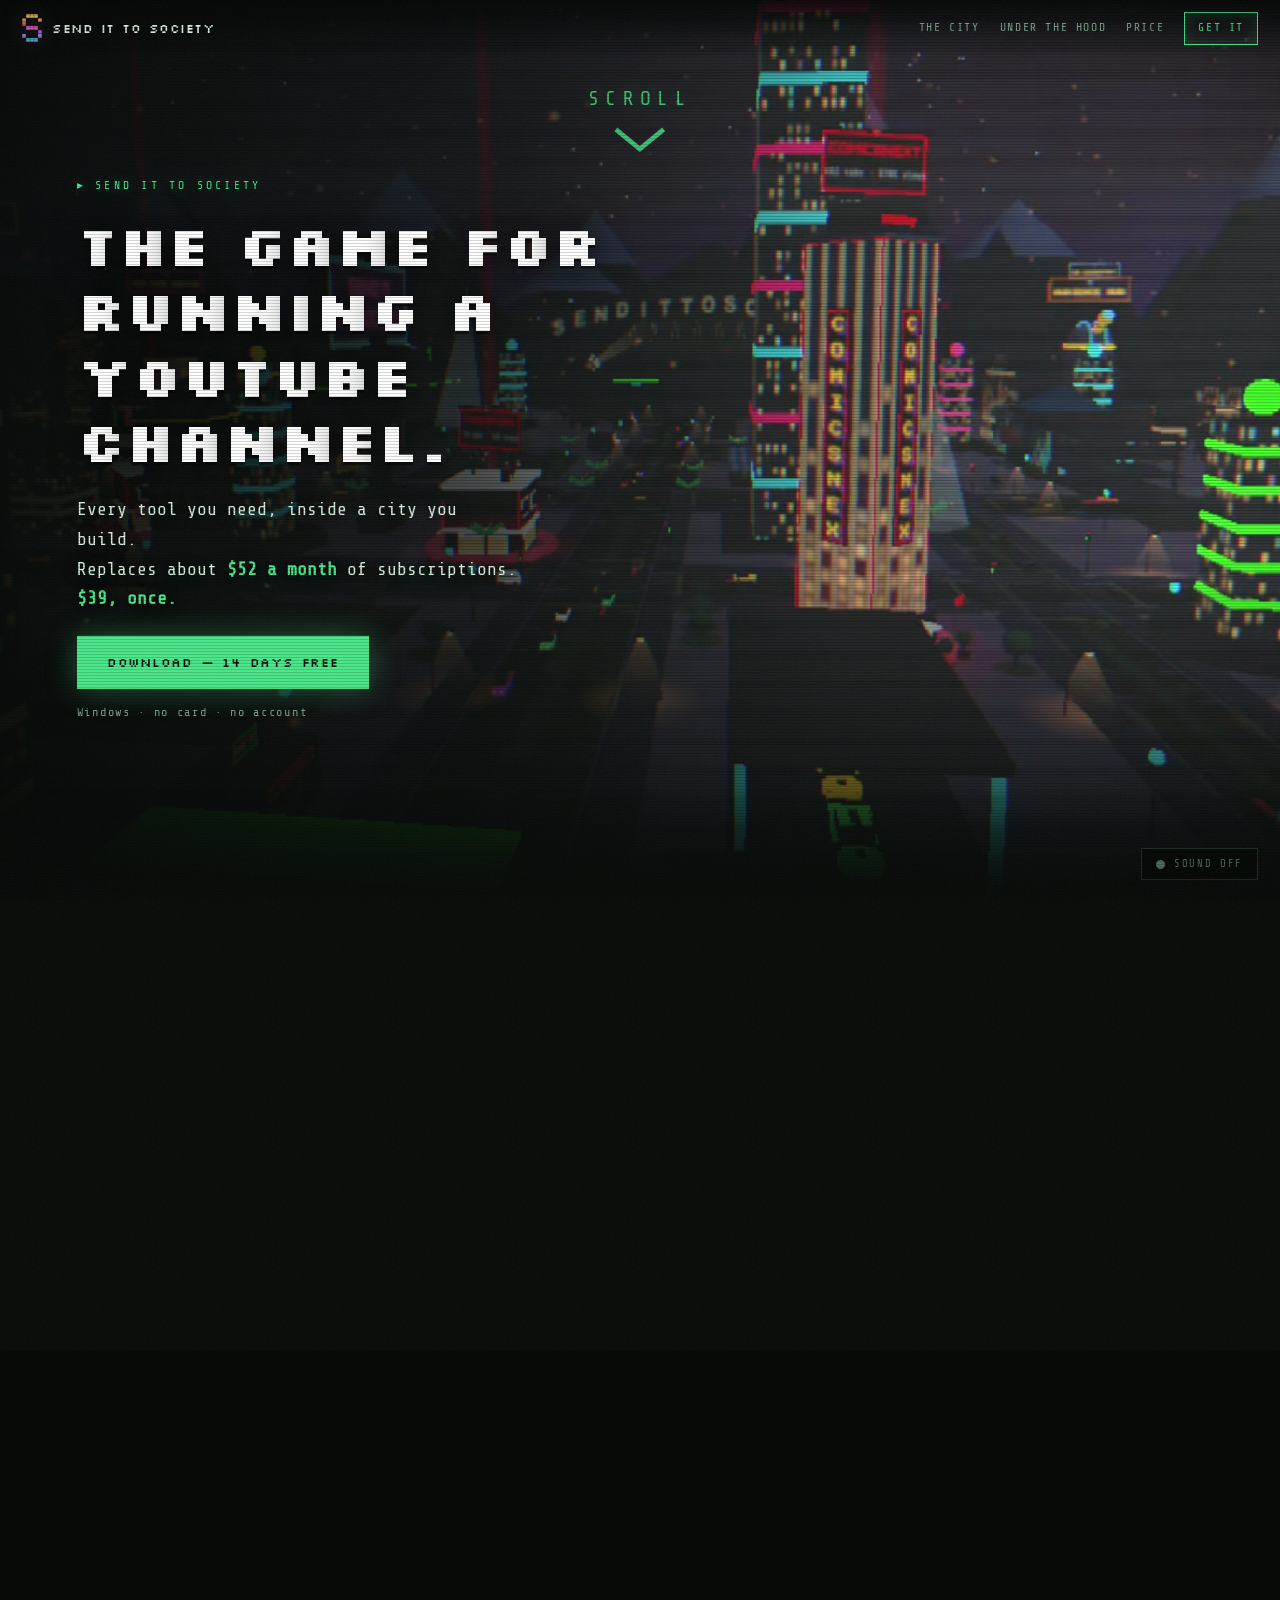
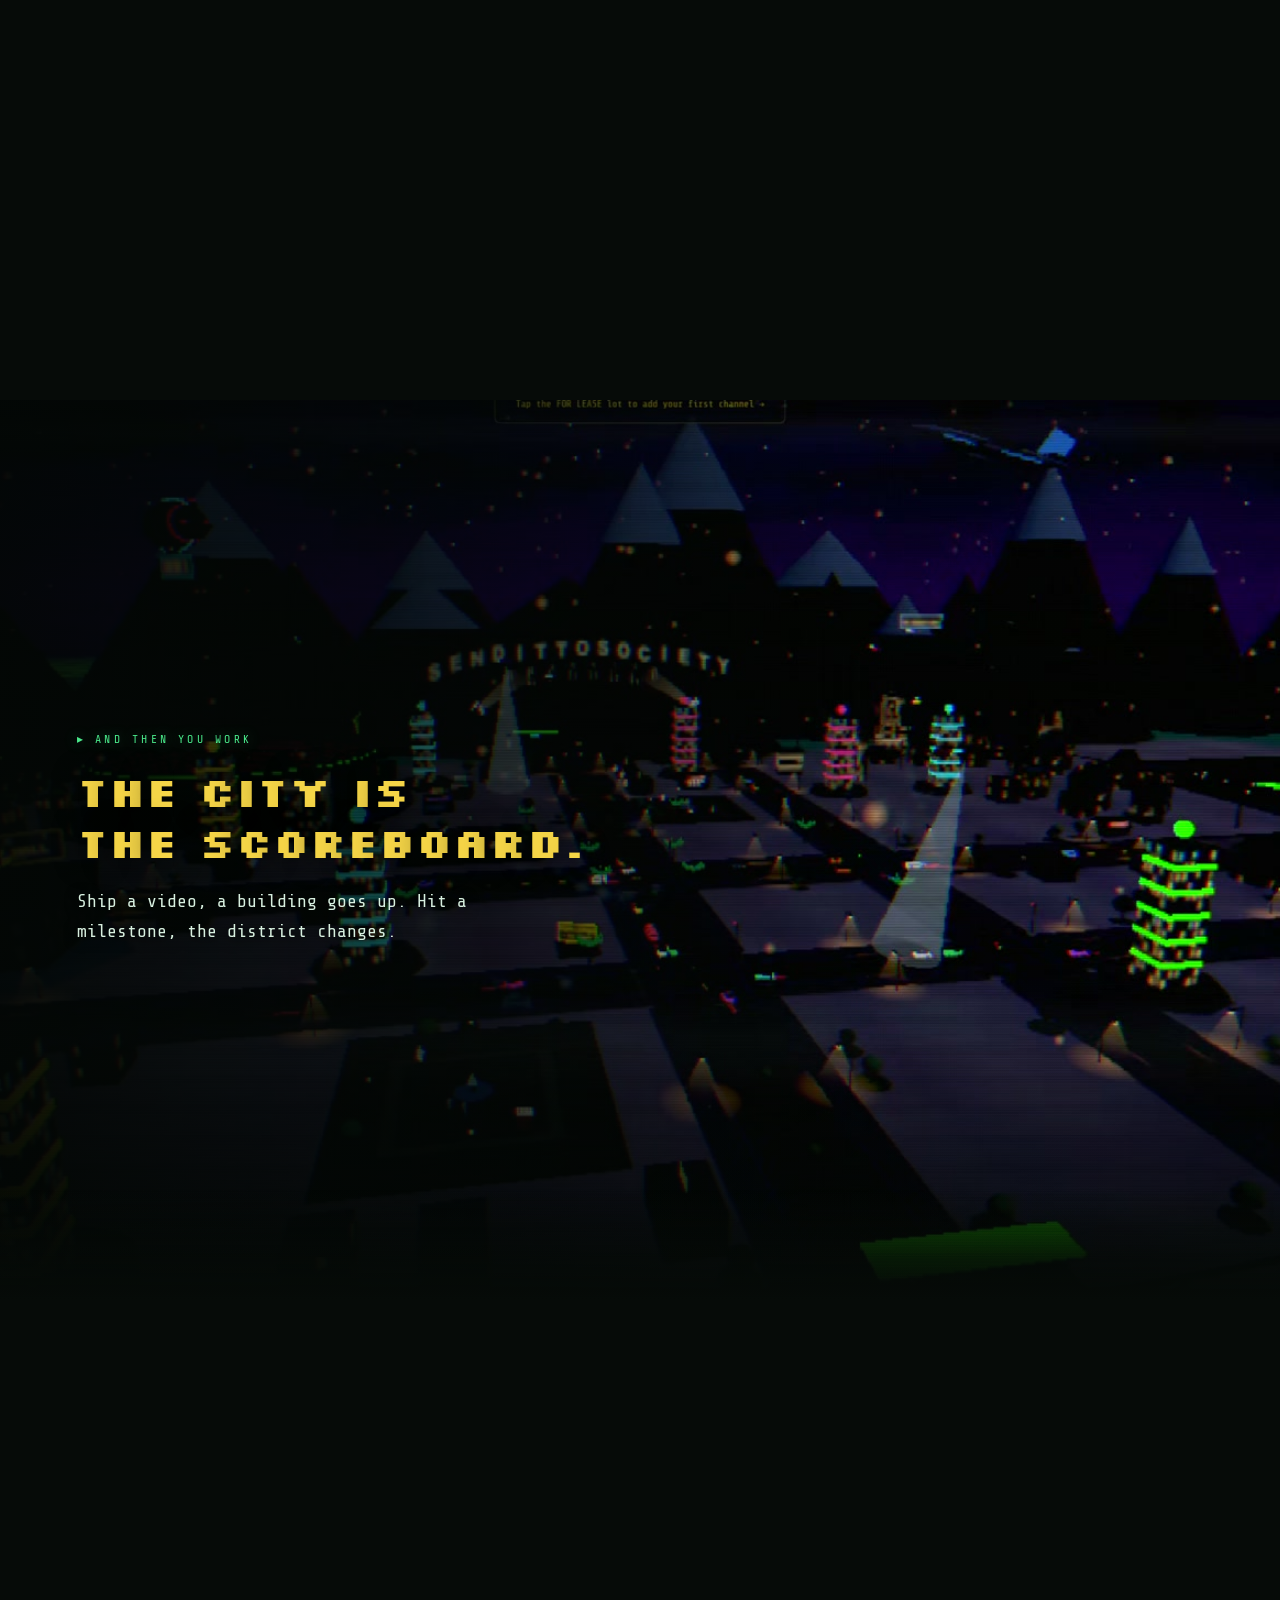
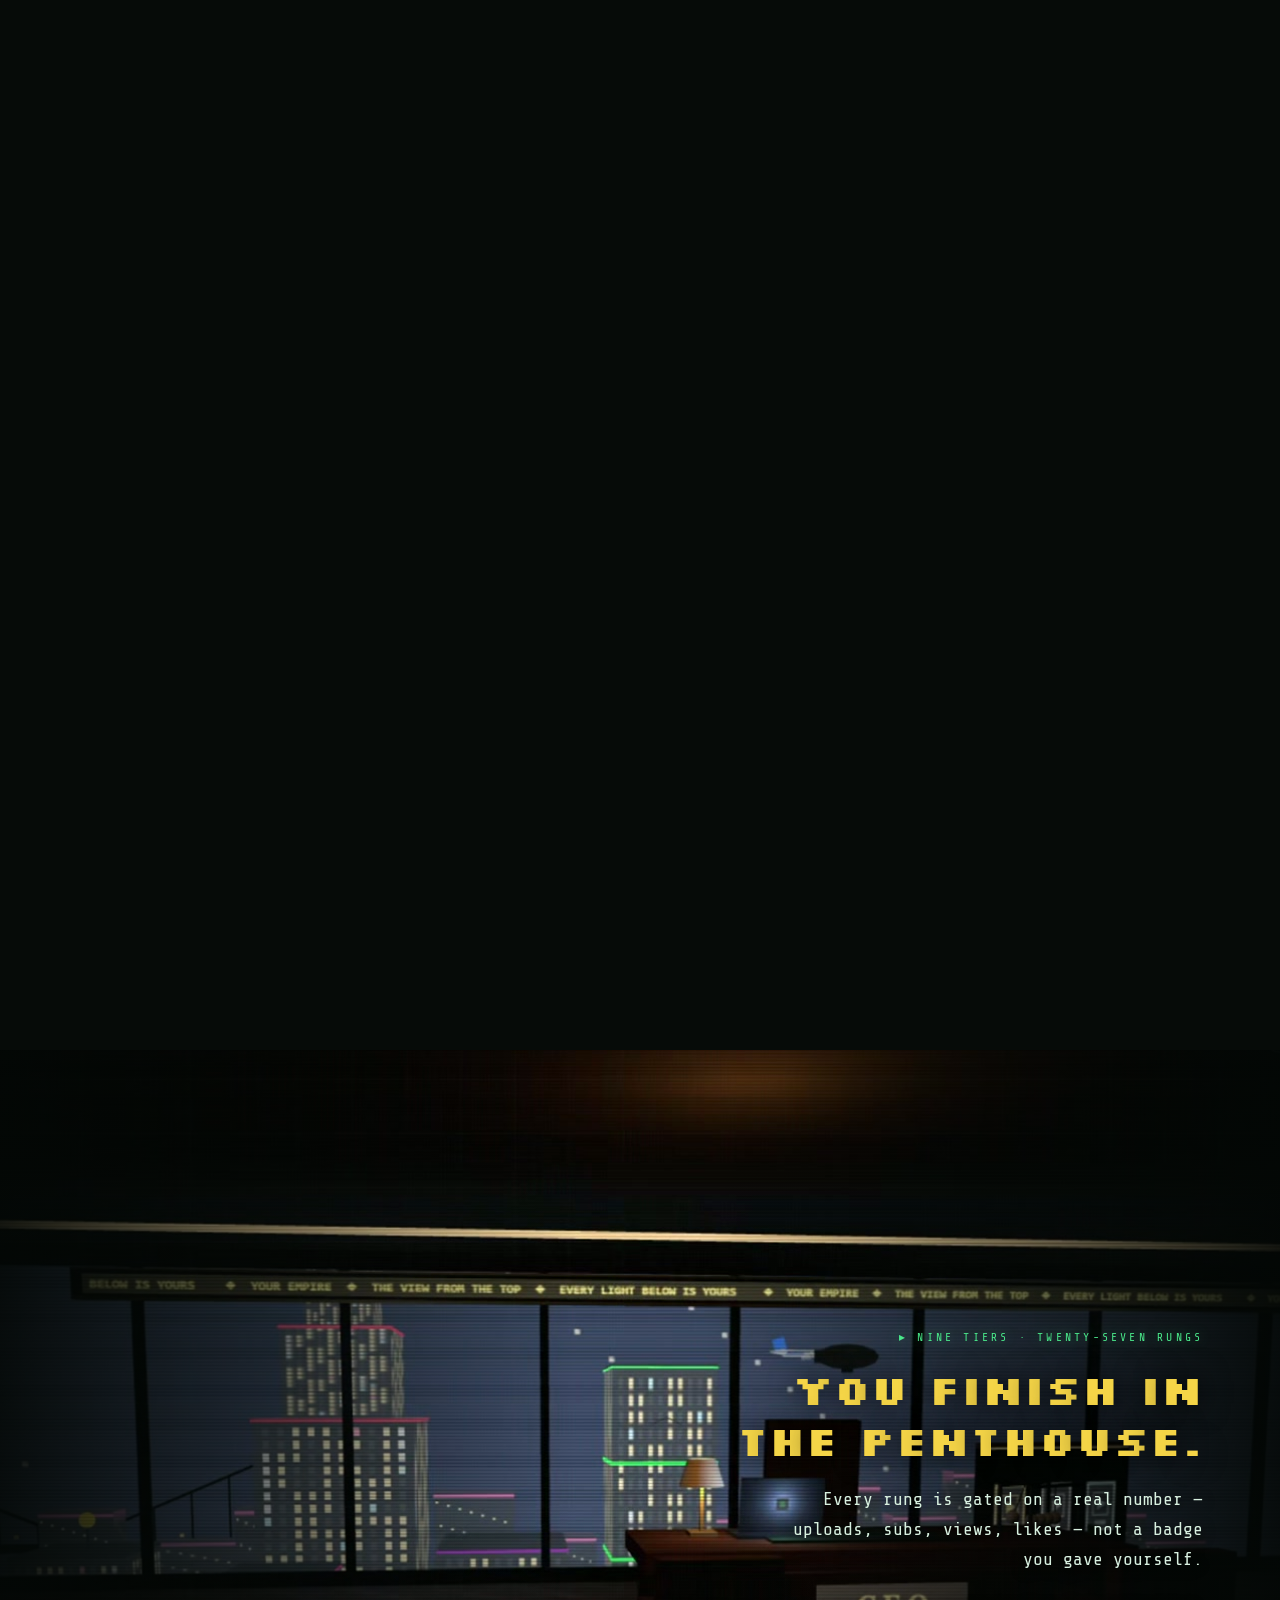
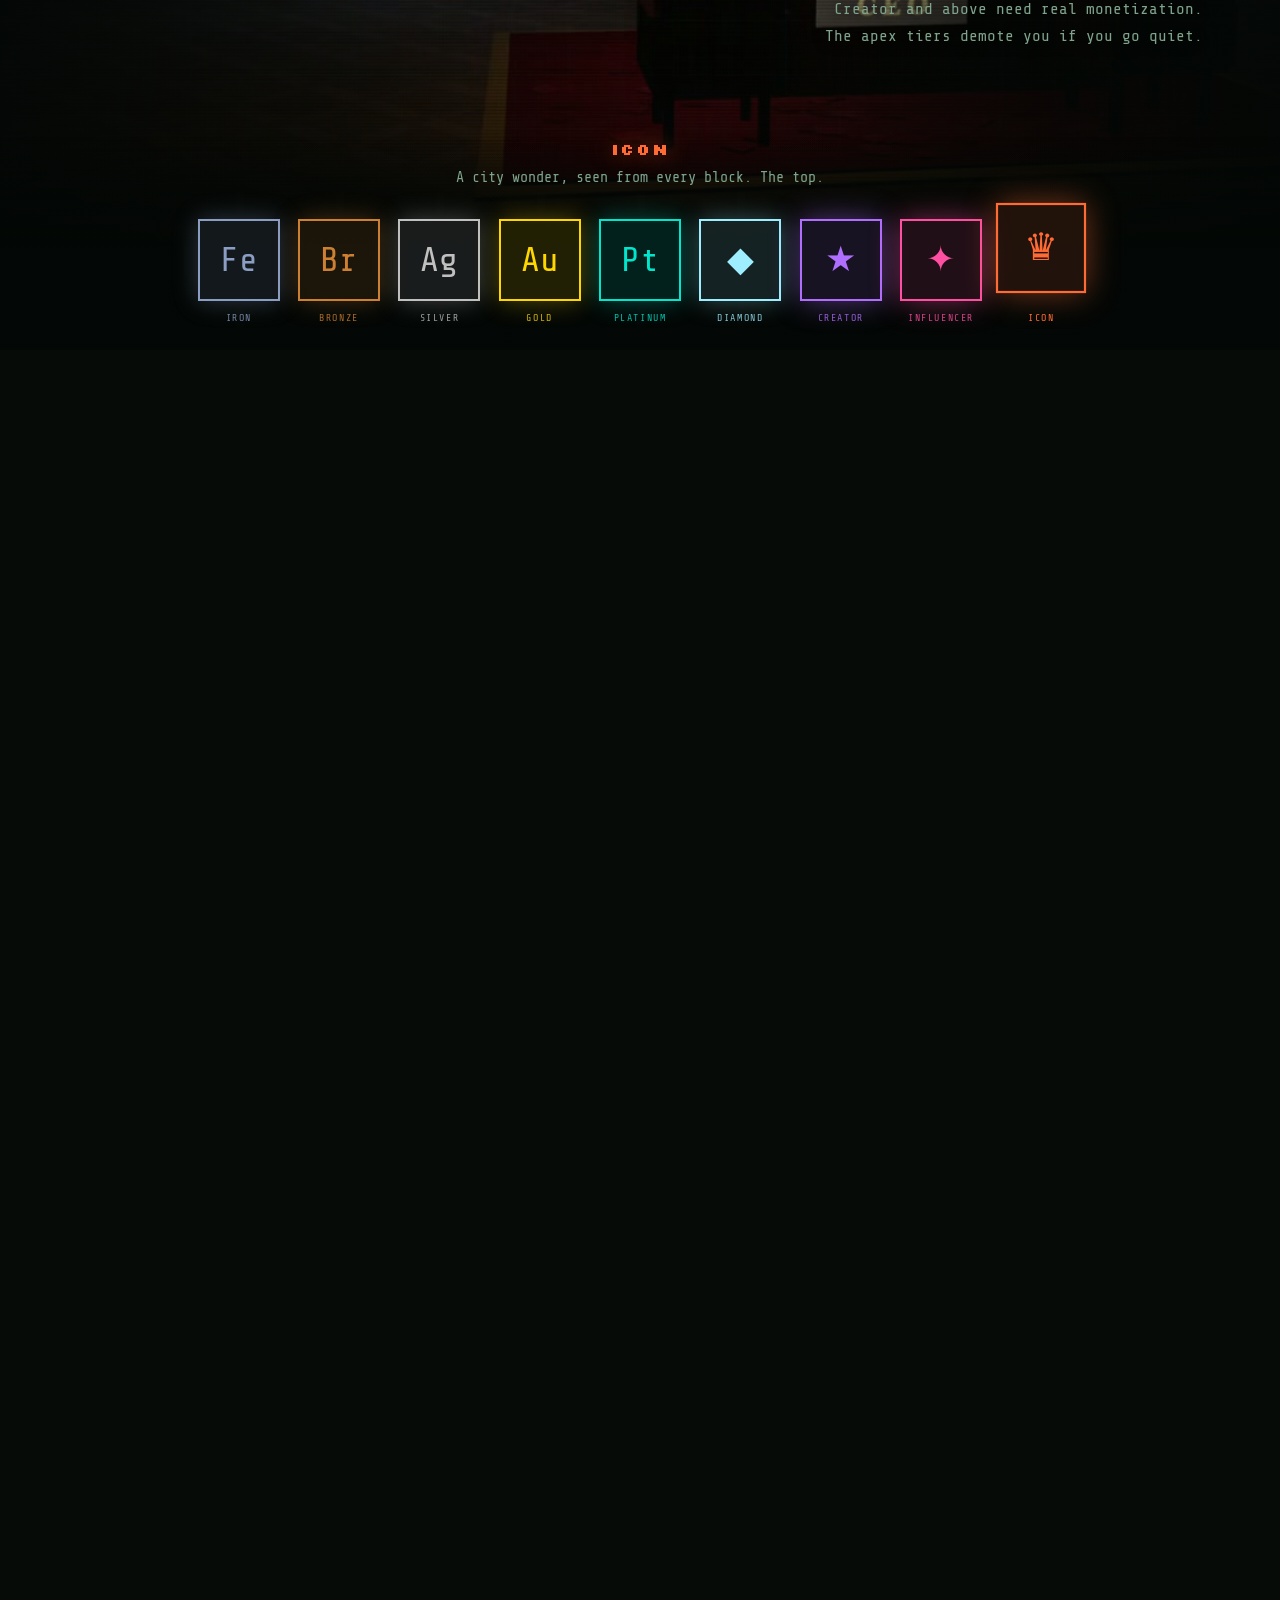
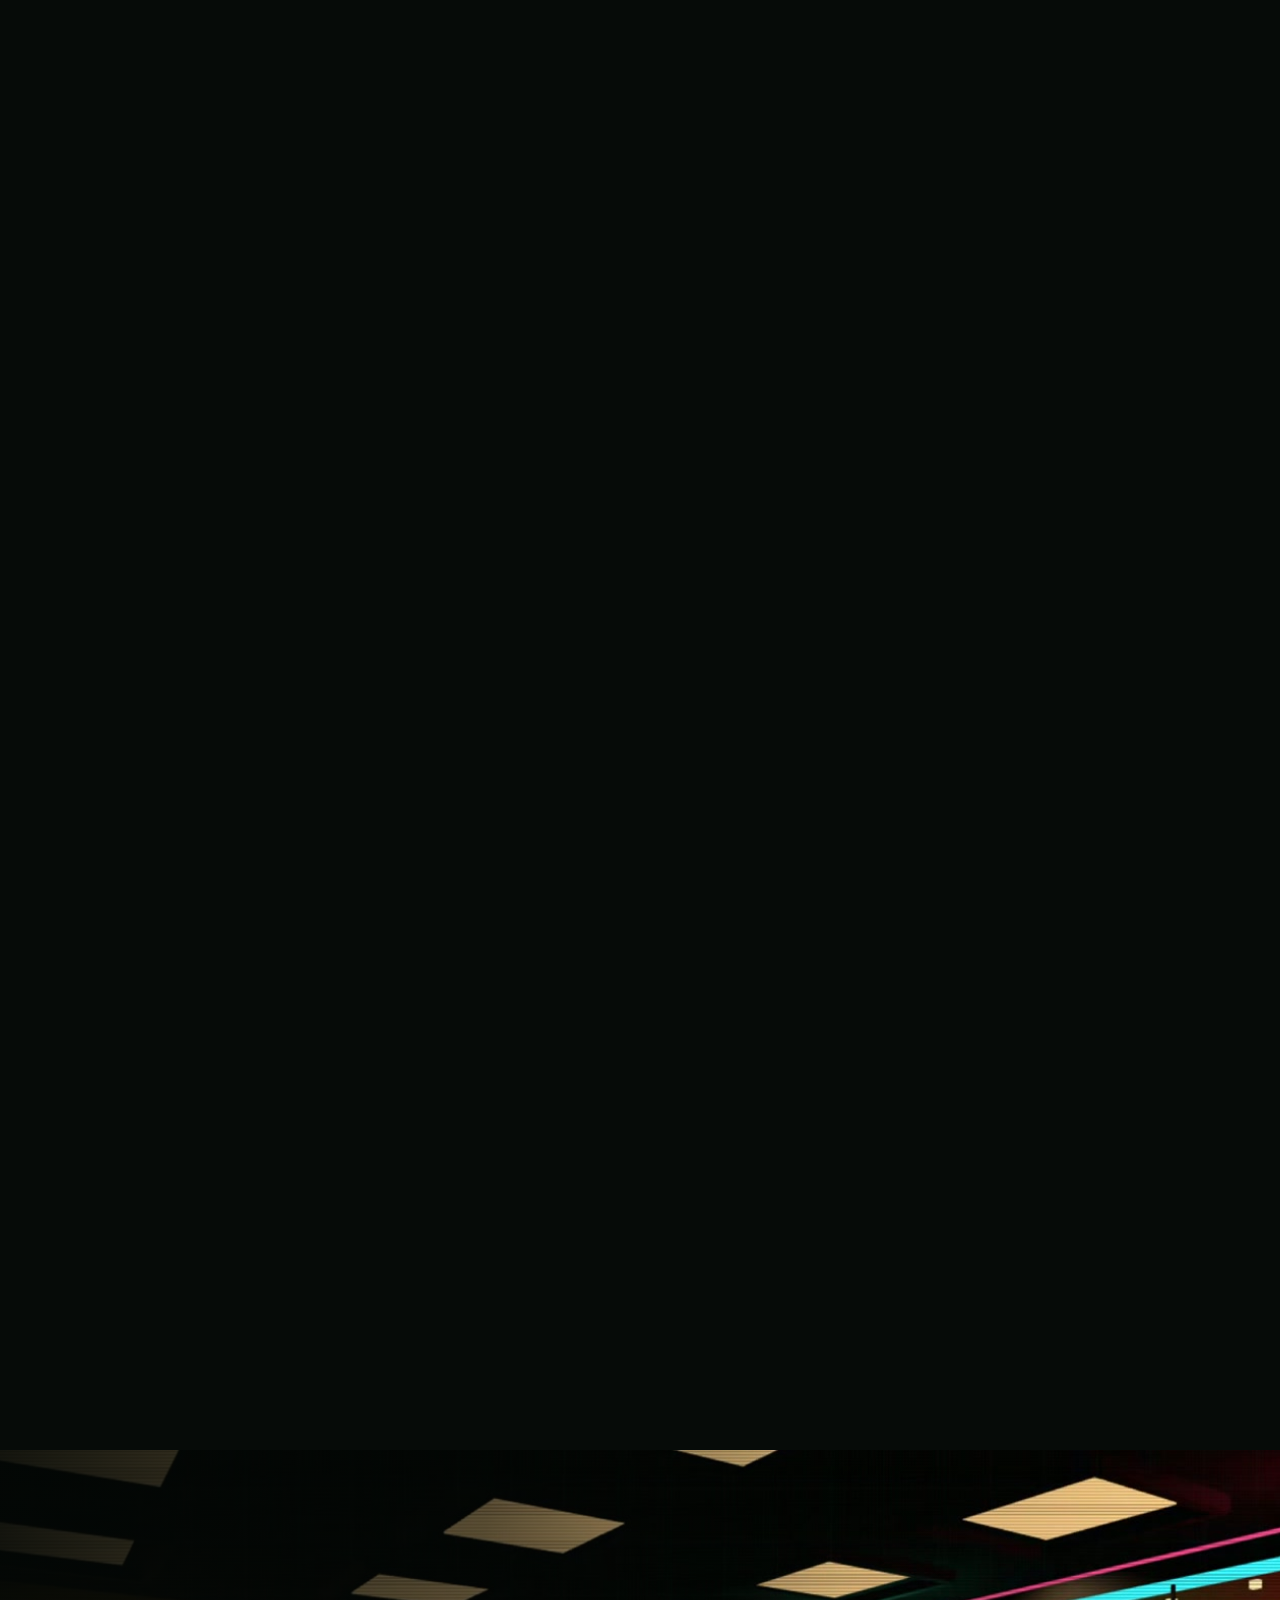
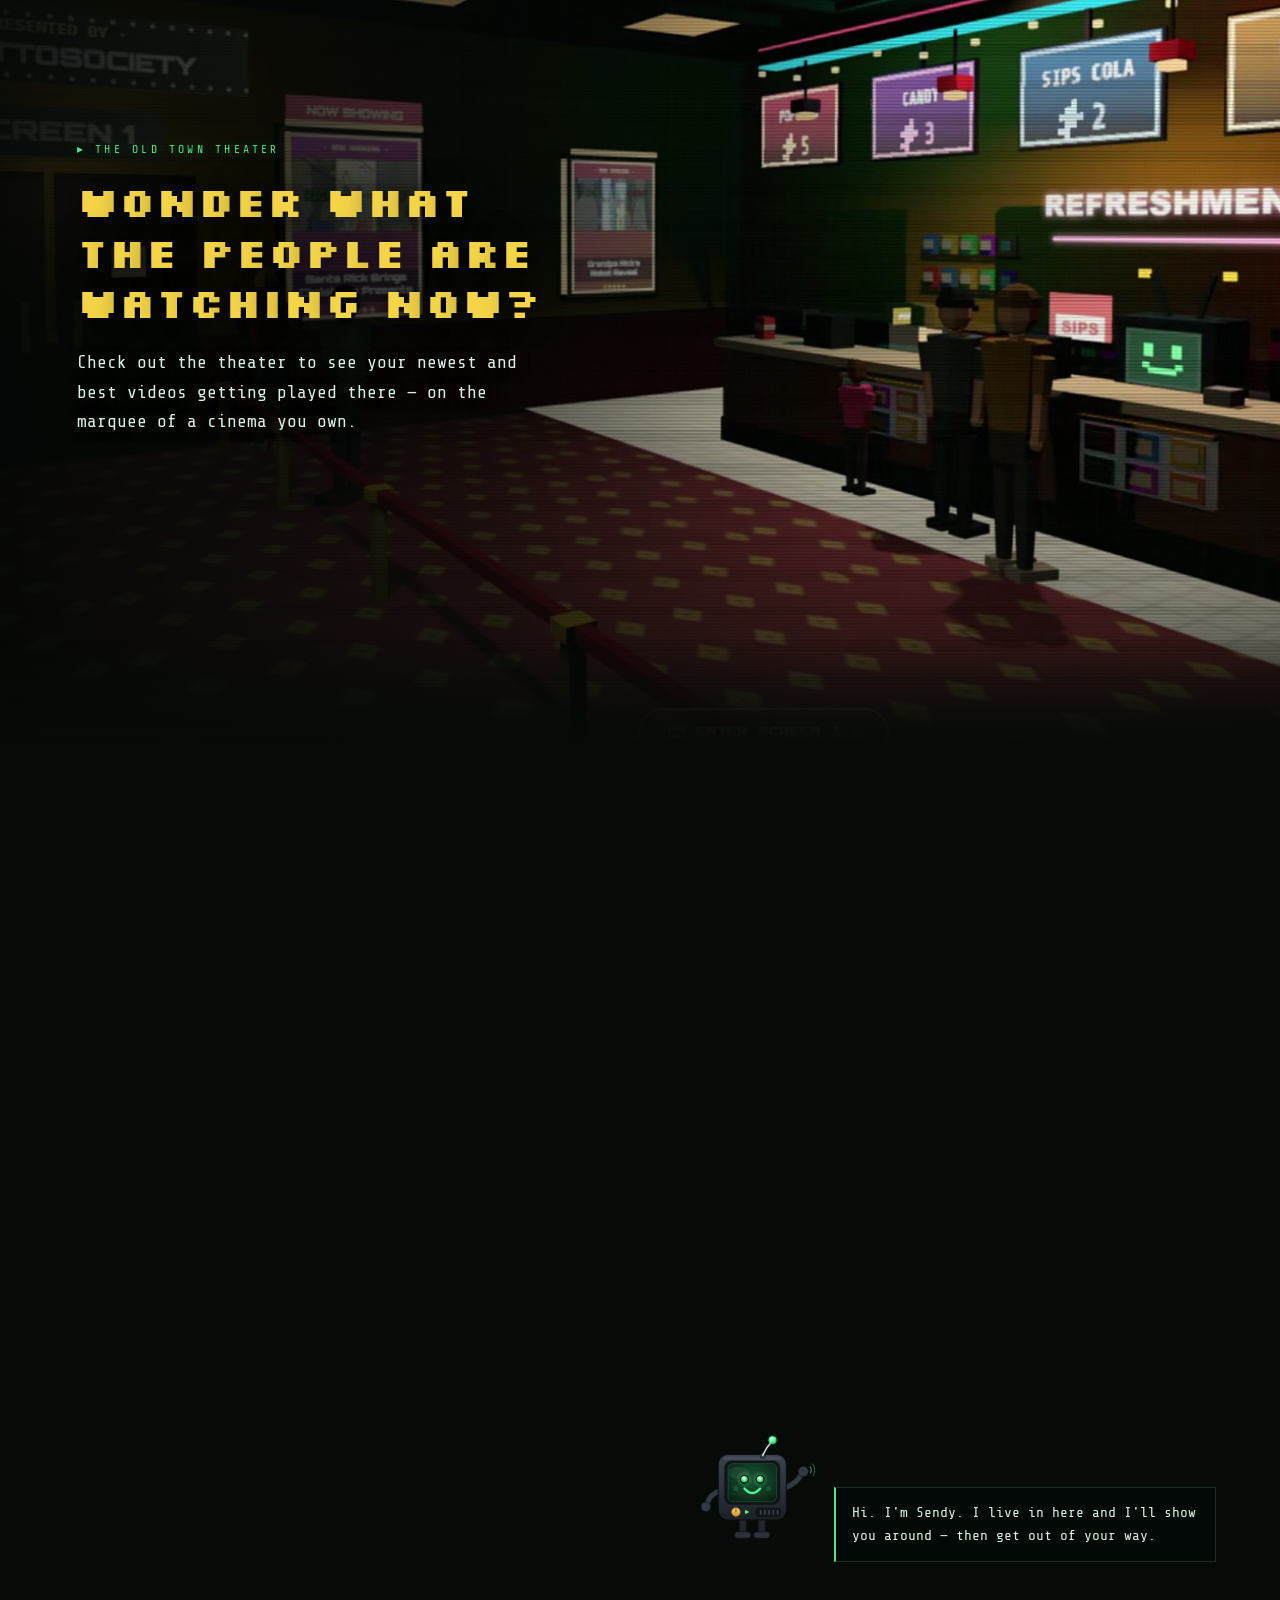
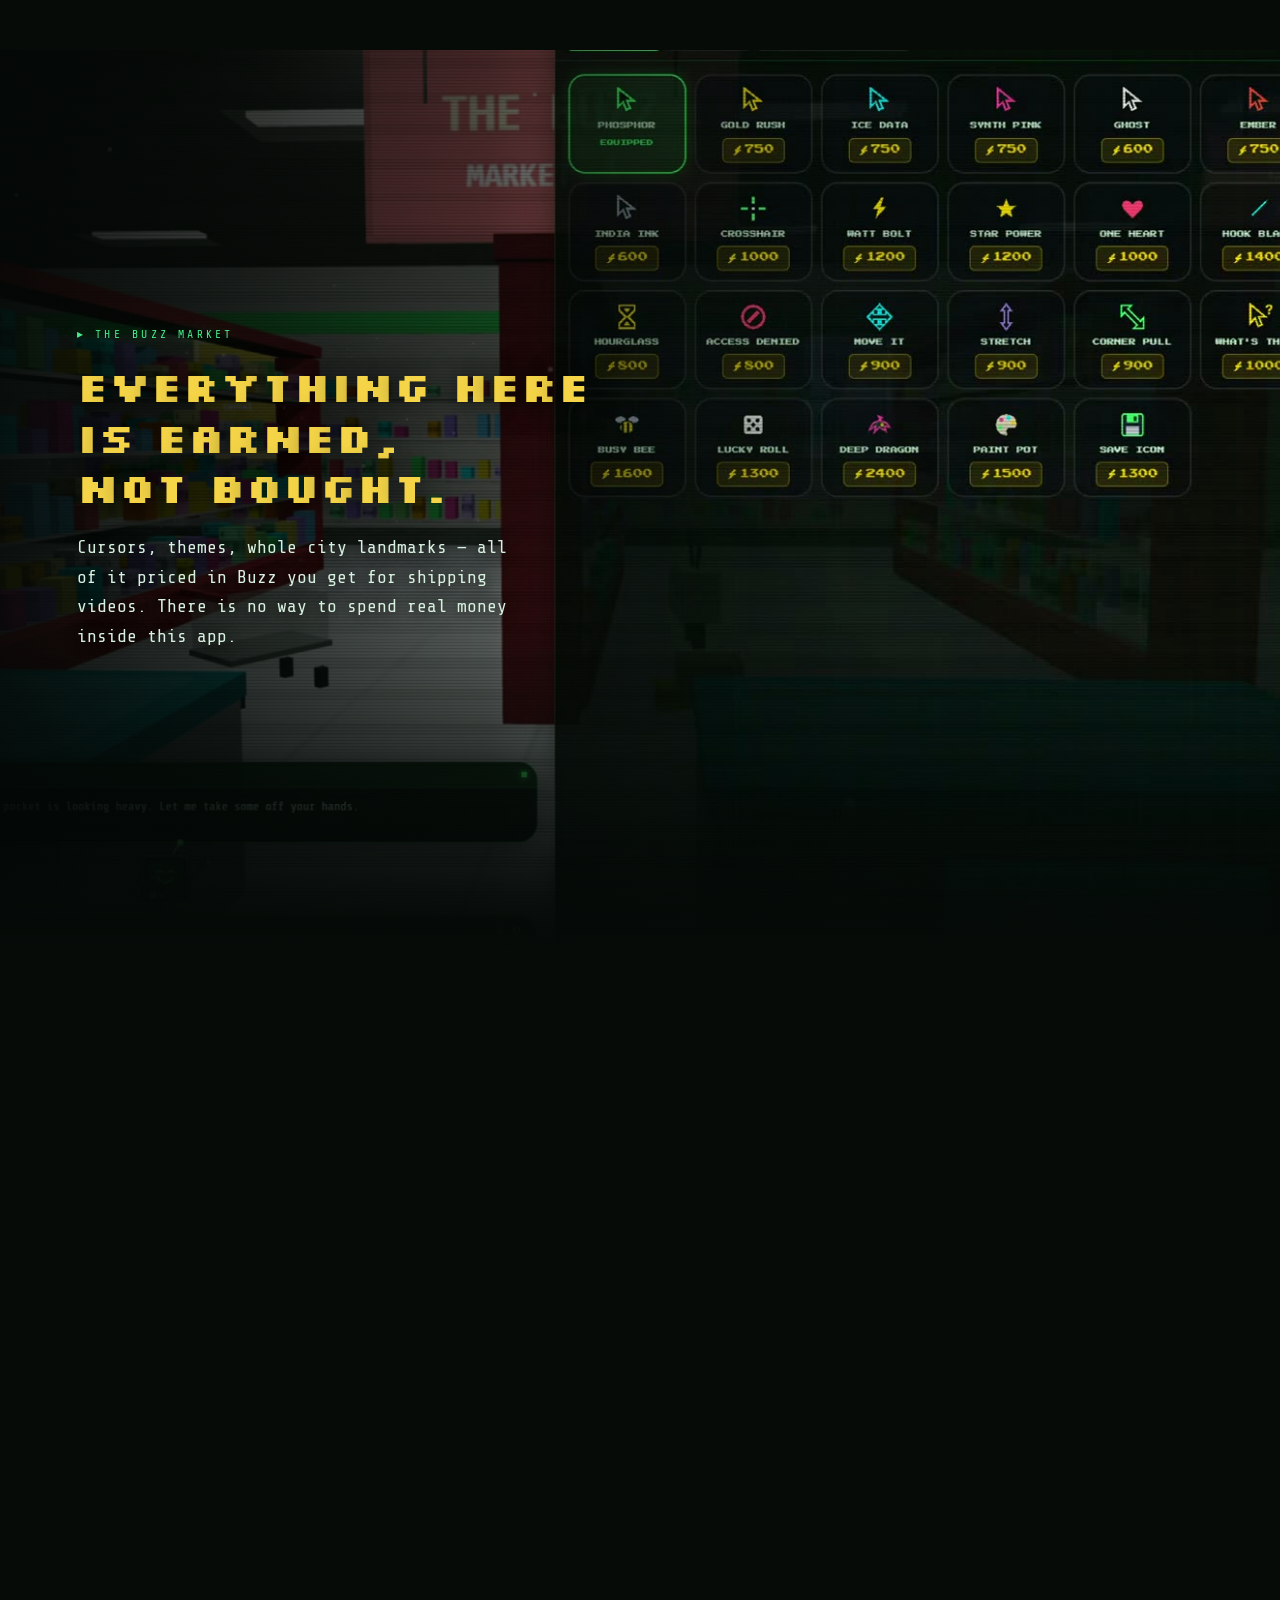
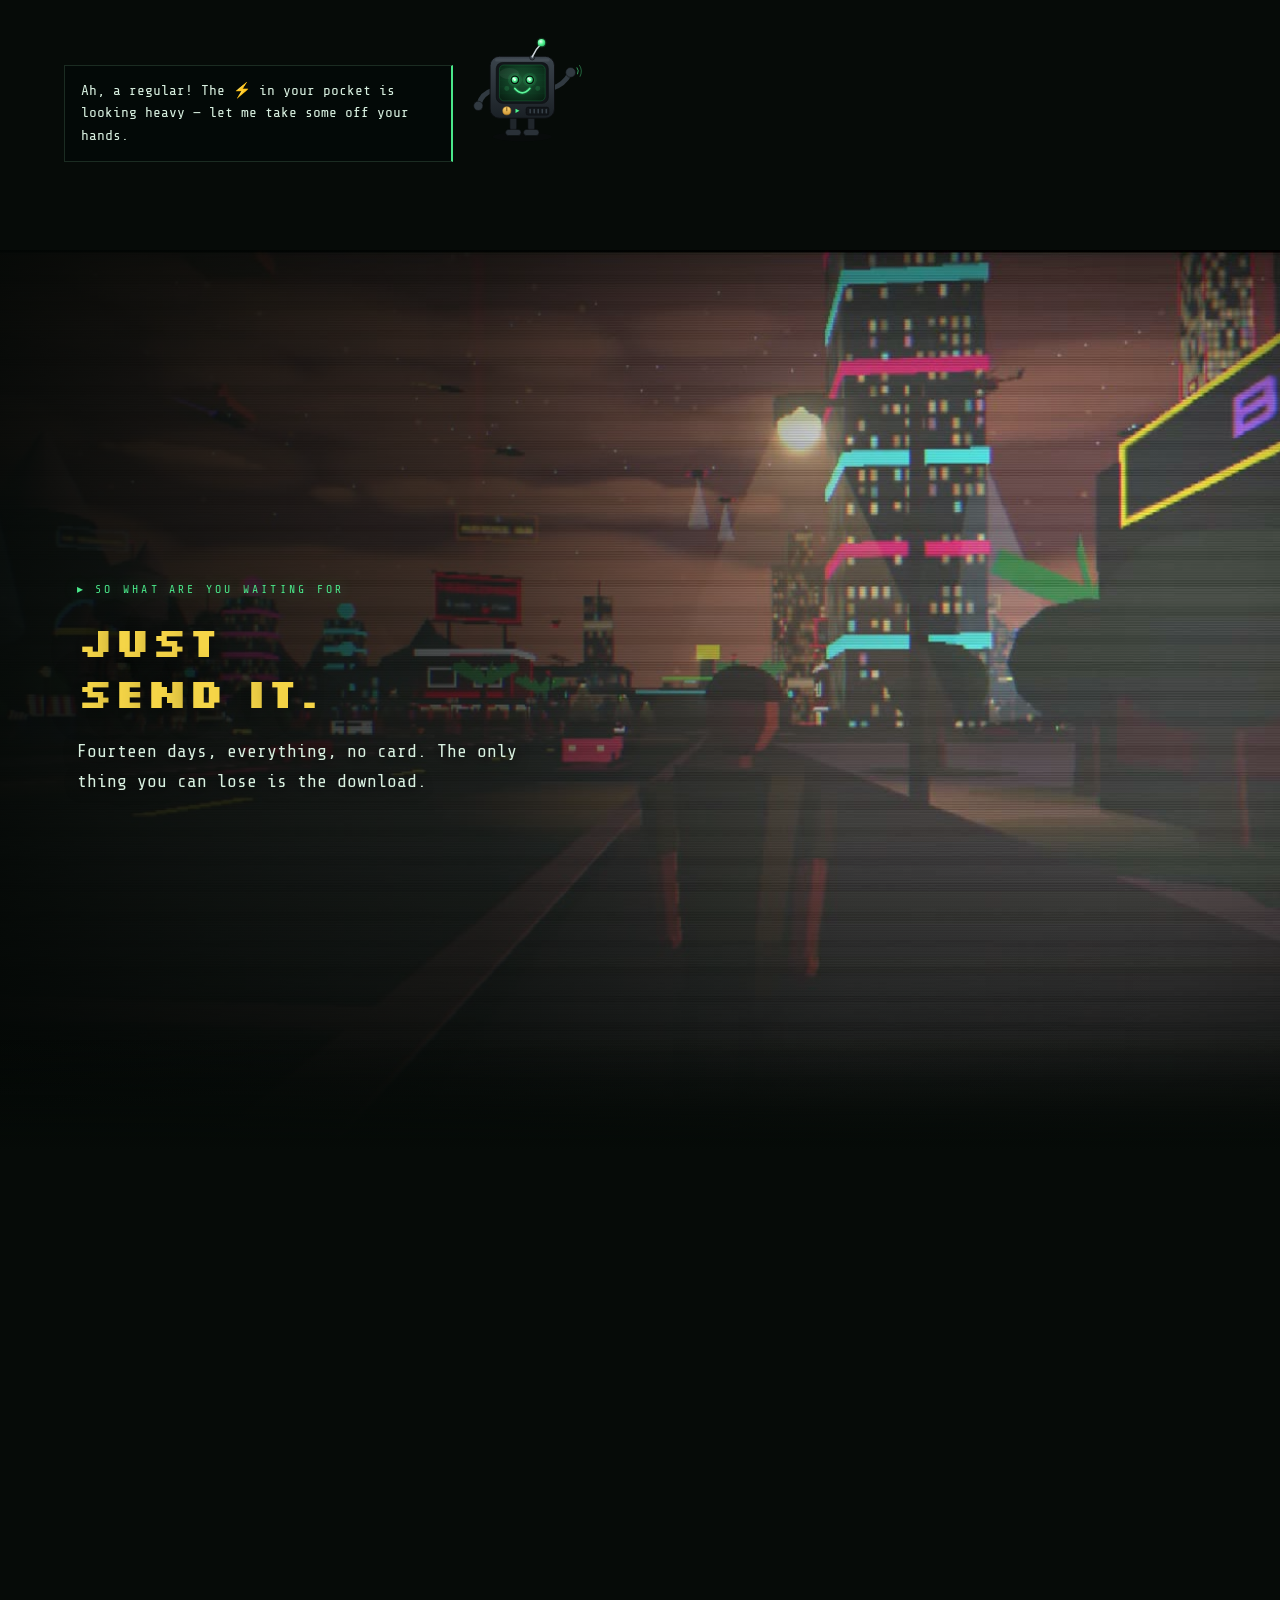
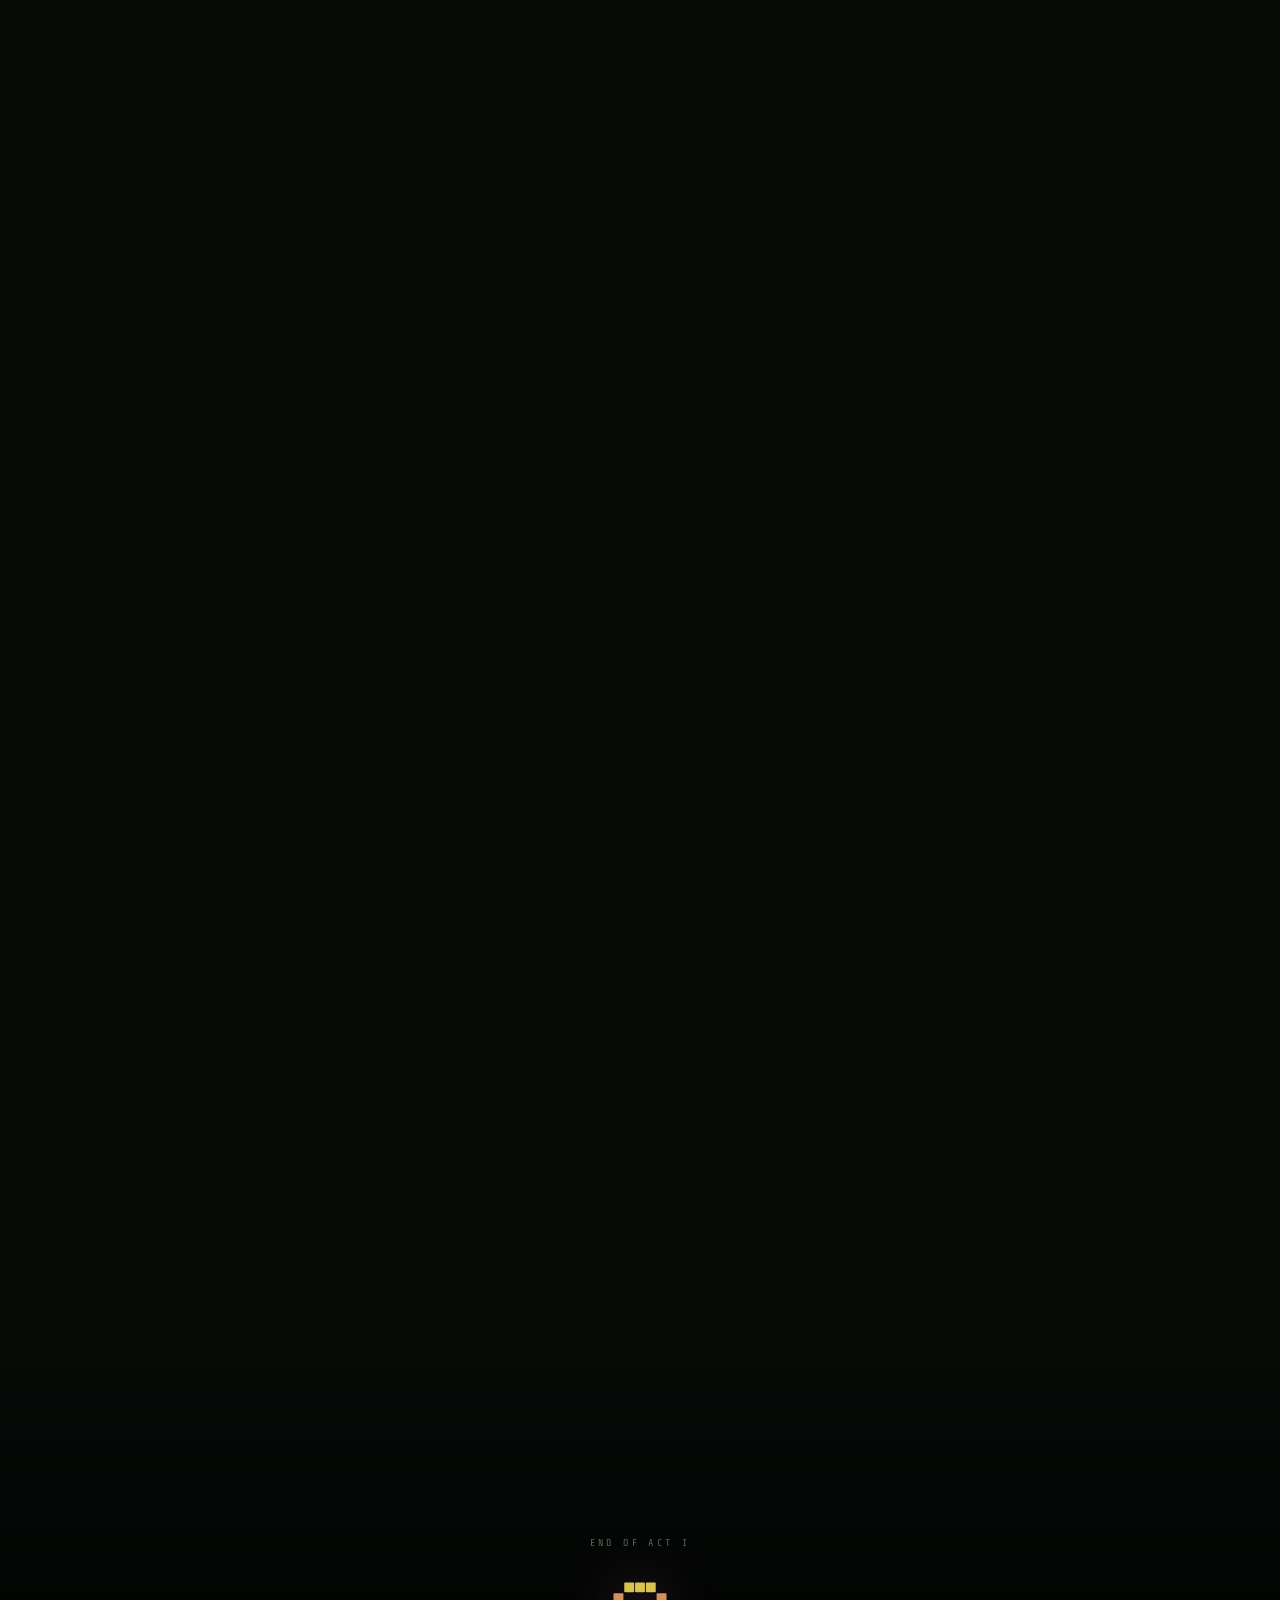
==== index.html @ aa8d4985 "Fourteen tools, all with real screens, collapsed by default Chris shot the eight tools that had neve" ====
<!doctype html>
<html lang="en">
<head>
<meta charset="utf-8">
<meta name="viewport" content="width=device-width,initial-scale=1">
<title>SITS — the game for running a YouTube channel</title>
<meta name="description" content="Every tool you need, inside a city you build. Idea to upload, one app, your own PC. Replaces about $52 a month of subscriptions. $39, once. Windows.">
<meta name="theme-color" content="#060B08">
<meta property="og:title" content="SITS — the game for running a YouTube channel">
<meta property="og:description" content="Every tool you need, inside a city you build. $39, once.">
<meta property="og:image" content="https://sendittosociety.com/media/hero.jpg">
<meta property="og:url" content="https://sendittosociety.com/">
<meta property="og:type" content="website">
<link rel="preconnect" href="https://fonts.googleapis.com">
<link rel="preconnect" href="https://fonts.gstatic.com" crossorigin>
<link rel="stylesheet" href="https://fonts.googleapis.com/css2?family=Silkscreen:wght@400;700&family=Share+Tech+Mono&display=swap">
<link rel="preload" as="image" href="media/hero.jpg">
<link rel="icon" href="favicon.svg" type="image/svg+xml">
<link rel="stylesheet" href="style.css">
</head>
<body>

<div id="boot" aria-hidden="true">
  <div class="boot-inner">
    <pre id="bootlog"></pre>
    <div class="boot-bar"><i></i></div>
  </div>
  <button id="bootskip" type="button">SKIP ▸</button>
</div>

<div id="glow" aria-hidden="true"></div>
<nav id="rail" aria-hidden="true"></nav>
<div class="crt" aria-hidden="true"></div>
<div class="grain" aria-hidden="true"></div>

<header class="top">
  <a class="brand" href="/"><svg class="mark" viewBox="-.04 -.04 5 7.05" width="20" height="28" aria-hidden="true" xmlns="http://www.w3.org/2000/svg"><rect x="1" y="0" width=".92" height=".92" rx=".1" fill="#D9C24E"/><rect x="2" y="0" width=".92" height=".92" rx=".1" fill="#D9C24E"/><rect x="3" y="0" width=".92" height=".92" rx=".1" fill="#D9C24E"/><rect x="0" y="1" width=".92" height=".92" rx=".1" fill="#D2915C"/><rect x="4" y="1" width=".92" height=".92" rx=".1" fill="#D2915C"/><rect x="0" y="2" width=".92" height=".92" rx=".1" fill="#D25C6B"/><rect x="1" y="3" width=".92" height=".92" rx=".1" fill="#D163B8"/><rect x="2" y="3" width=".92" height=".92" rx=".1" fill="#D163B8"/><rect x="3" y="3" width=".92" height=".92" rx=".1" fill="#D163B8"/><rect x="4" y="4" width=".92" height=".92" rx=".1" fill="#A855D6"/><rect x="0" y="5" width=".92" height=".92" rx=".1" fill="#8A84D6"/><rect x="4" y="5" width=".92" height=".92" rx=".1" fill="#8A84D6"/><rect x="1" y="6" width=".92" height=".92" rx=".1" fill="#4FA9C9"/><rect x="2" y="6" width=".92" height=".92" rx=".1" fill="#4FA9C9"/><rect x="3" y="6" width=".92" height=".92" rx=".1" fill="#4FA9C9"/></svg> Send It To Society</a>
  <nav>
    <a href="#city">THE CITY</a>
    <a href="#work">UNDER THE HOOD</a>
    <a href="#price">PRICE</a>
    <a class="cta-sm" href="#get">GET IT</a>
  </nav>
</header>

<button id="sound" type="button" aria-pressed="false" title="Toggle city ambience">
  <span class="ico" aria-hidden="true"></span><span class="lbl">SOUND OFF</span>
</button>
<audio id="amb" src="media/city.ogg" loop preload="none"></audio>

<!-- ═════ 1 · HERO ═════ -->
<section class="scene tall-4" data-scene data-chapter="THE CITY" data-act="I">
  <div class="stage" style="background-image:url(media/hero.jpg)">
    <video class="plate" data-src="media/hero.mp4" poster="media/hero.jpg"
           playsinline muted preload="auto" aria-hidden="true"></video>
    <div class="scrim left"></div>
    <div class="layer on" data-from="0" data-to="0.32">
      <p class="kicker">▸ SEND IT TO SOCIETY</p>
      <h1>The game for<br>running a<br>YouTube channel.</h1>
      <p class="sub">Every tool you need, inside a city you build.<br>Replaces about <b>$52 a month</b> of subscriptions. <b>$39, once.</b></p>
      <a class="cta" href="#get">DOWNLOAD — 14 DAYS FREE</a>
      <p class="fine">Windows · no card · no account</p>
    </div>
    <div class="layer" data-from="0.38" data-to="0.64">
      <p class="kicker">▸ THIS IS YOUR CHANNEL</p>
      <h2>Every building<br>is something<br>you shipped.</h2>
      <p class="sub">Towers carry your channel names. Signs carry your real subscriber counts. Upload, and the skyline changes.</p>
    </div>
    <div class="layer" data-from="0.70" data-to="1">
      <p class="kicker">▸ AND IT'S YOURS</p>
      <h2>No account.<br>No cloud.<br>No one watching.</h2>
      <p class="sub">It runs on your PC. Nothing leaves the machine, because there is no server to leave to.</p>
    </div>
    <div class="scrollcue" aria-hidden="true"><span>SCROLL</span><svg viewBox="0 0 26 13" width="52" height="26"><path d="M2 2 L13 11 L24 2" fill="none" stroke="currentColor" stroke-width="2.4" stroke-linecap="square"/></svg></div>
  </div>
</section>

<!-- ═════ 2 · DAY ONE ═════ -->
<section class="scene tall-25" data-scene data-chapter="DAY ONE" data-act="I" id="city">
  <div class="stage" style="background-image:url(media/empty.jpg)">
    <video class="plate" data-src="media/empty.mp4" poster="media/empty.jpg"
           playsinline muted preload="none" aria-hidden="true"></video>
    <div class="scrim left"></div>
    <div class="layer on" data-from="0" data-to="0.46">
      <p class="kicker">▸ DAY ONE</p>
      <h2>You start with<br>an empty lot.</h2>
      <p class="sub">Nothing here is decoration. Every tower, every sign, every light is something you actually finished.</p>
    </div>
    <div class="layer" data-from="0.54" data-to="1">
      <p class="kicker">▸ AND THEN YOU WORK</p>
      <h2>The city is<br>the scoreboard.</h2>
      <p class="sub">Ship a video, a building goes up. Hit a milestone, the district changes.</p>
    </div>
  </div>
</section>

<!-- ═════ 3 · THE CLIMB ═════ -->
<section class="scene tall-4 dual" data-scene data-chapter="THE CLIMB" data-act="I">
  <div class="stage" style="background-image:url(media/bedroom.jpg)">
    <video class="plate show" data-src="media/bedroom.mp4" poster="media/bedroom.jpg" data-from="0" data-to="0.5"
           playsinline muted preload="none" aria-hidden="true"></video>
    <video class="plate" data-src="media/penthouse.mp4" poster="media/penthouse.jpg" data-from="0.5" data-to="1"
           playsinline muted preload="none" aria-hidden="true"></video>
    <div class="scrim both"></div>
    <div class="layer on" data-from="0" data-to="0.42">
      <p class="kicker">▸ THE CLIMB</p>
      <h2>You start in<br>a bedroom.</h2>
      <p class="sub">Day one of the empire. Post, repeat, never quit — it is written on the whiteboard behind you.</p>
    </div>
    <div class="layer right" data-from="0.54" data-to="1">
      <p class="kicker">▸ NINE TIERS · TWENTY-SEVEN RUNGS</p>
      <h2>You finish in<br>the penthouse.</h2>
      <p class="sub">Every rung is gated on a real number — uploads, subs, views, likes — not a badge you gave yourself.</p>
      <p class="sub dim">Creator and above need real monetization. The apex tiers demote you if you go quiet.</p>
    </div>

    <!-- The ladder itself. Nine tiers, lit in order as you climb;
         only a class moves, nothing is written during a scroll. -->
    <div class="ladder" data-ladder>
      <div class="tierlines">
        <p class="tierline on" style="--t:#8B9DC3"><b>IRON</b>An empty lot with a construction sign — the ground you build on.</p>
        <p class="tierline" style="--t:#CD7F32"><b>BRONZE</b>A little street booth. You are officially on the map.</p>
        <p class="tierline" style="--t:#C0C0C0"><b>SILVER</b>A real storefront, with the lights on.</p>
        <p class="tierline" style="--t:#FFD700"><b>GOLD</b>A mid-rise with a glowing neon sign.</p>
        <p class="tierline" style="--t:#00E5CC"><b>PLATINUM</b>A tall tower. Bright neon, hard to miss.</p>
        <p class="tierline" style="--t:#9EEEFF"><b>DIAMOND</b>A skyscraper sweeping the sky with searchlights.</p>
        <p class="tierline" style="--t:#B06EFF"><b>CREATOR</b>A landmark tower with an animated billboard. Apex — defend it.</p>
        <p class="tierline" style="--t:#FF4FA3"><b>INFLUENCER</b>A district-defining tower with holograms. Apex — defend it.</p>
        <p class="tierline" style="--t:#FF6B35"><b>ICON</b>A city wonder, seen from every block. The top.</p>
      </div>
      <div class="rankstrip" aria-label="The nine rank tiers, Iron through Icon">
        <div class="badge lit now" style="--t:#8B9DC3" title="Iron"><span class="sym">Fe</span><span class="nm">Iron</span></div>
        <div class="badge" style="--t:#CD7F32" title="Bronze"><span class="sym">Br</span><span class="nm">Bronze</span></div>
        <div class="badge" style="--t:#C0C0C0" title="Silver"><span class="sym">Ag</span><span class="nm">Silver</span></div>
        <div class="badge" style="--t:#FFD700" title="Gold"><span class="sym">Au</span><span class="nm">Gold</span></div>
        <div class="badge" style="--t:#00E5CC" title="Platinum"><span class="sym">Pt</span><span class="nm">Platinum</span></div>
        <div class="badge" style="--t:#9EEEFF" title="Diamond"><span class="sym">◆</span><span class="nm">Diamond</span></div>
        <div class="badge apex" style="--t:#B06EFF" title="Creator"><span class="sym">★</span><span class="nm">Creator</span></div>
        <div class="badge apex" style="--t:#FF4FA3" title="Influencer"><span class="sym">✦</span><span class="nm">Influencer</span></div>
        <div class="badge apex" style="--t:#FF6B35" title="Icon"><span class="sym">♛</span><span class="nm">Icon</span></div>
      </div>
    </div>
  </div>
</section>

<!-- ═════ 4 · THE THEATER ═════ -->
<section class="scene tall-2" data-scene data-chapter="THE THEATER" data-act="I">
  <div class="stage" style="background-image:url(media/theater.jpg)">
    <video class="plate" data-src="media/theater.mp4" poster="media/theater.jpg"
           playsinline muted preload="none" aria-hidden="true"></video>
    <div class="scrim left"></div>
    <div class="layer on" data-from="0" data-to="1">
      <p class="kicker">▸ THE OLD TOWN THEATER</p>
      <h2>Wonder what<br>the people are<br>watching now?</h2>
      <p class="sub">Check out the theater to see your newest and best videos getting played there — on the marquee of a cinema you own.</p>
    </div>
  </div>
  <div class="sendy-pop" aria-label="Sendy, the SITS mascot">
    <svg viewBox="28 22 372 348" width="230" height="215" role="img" xmlns="http://www.w3.org/2000/svg">
      <title>Sendy</title>
      <defs>
        <linearGradient id="sBody" x1="0" y1="0" x2="0" y2="1">
          <stop offset="0" stop-color="#3a434b"/><stop offset=".55" stop-color="#2a3138"/><stop offset="1" stop-color="#1a2025"/>
        </linearGradient>
        <radialGradient id="sScreen" cx=".5" cy=".42" r=".8">
          <stop offset="0" stop-color="#1d5733"/><stop offset=".5" stop-color="#0f3a22"/><stop offset="1" stop-color="#06170d"/>
        </radialGradient>
        <radialGradient id="sEye" cx=".4" cy=".35" r=".8">
          <stop offset="0" stop-color="#eafff2"/><stop offset=".4" stop-color="#5cf59a"/><stop offset="1" stop-color="#138a45"/>
        </radialGradient>
        <radialGradient id="sOrb" cx=".4" cy=".35" r=".85">
          <stop offset="0" stop-color="#e2ffee"/><stop offset=".45" stop-color="#54f593"/><stop offset="1" stop-color="#1c9b50"/>
        </radialGradient>
        <linearGradient id="sGold" x1="0" y1="0" x2="0" y2="1">
          <stop offset="0" stop-color="#ffd877"/><stop offset="1" stop-color="#cf9633"/>
        </linearGradient>
        <clipPath id="sScr"><rect x="126" y="120" width="148" height="116" rx="15"/></clipPath>
      </defs>
      <g class="sendy-bob">
        <ellipse cx="200" cy="352" rx="96" ry="15" fill="#0a0d0f" opacity=".5"/>
        <rect x="160" y="280" width="22" height="54" rx="11" fill="#20262b" stroke="#0c0f11" stroke-width="2"/>
        <rect x="218" y="280" width="22" height="54" rx="11" fill="#20262b" stroke="#0c0f11" stroke-width="2"/>
        <rect x="146" y="328" width="50" height="20" rx="10" fill="#2a3138" stroke="#0c0f11" stroke-width="2"/>
        <rect x="204" y="328" width="50" height="20" rx="10" fill="#2a3138" stroke="#0c0f11" stroke-width="2"/>
        <path d="M104,202 Q70,212 60,246" stroke="#313a41" stroke-width="16" fill="none" stroke-linecap="round"/>
        <circle cx="58" cy="252" r="15" fill="#313a41" stroke="#0c0f11" stroke-width="2"/>
        <g class="sendy-wave">
          <path d="M296,196 Q336,182 352,150" stroke="#313a41" stroke-width="16" fill="none" stroke-linecap="round"/>
          <circle cx="356" cy="144" r="16" fill="#313a41" stroke="#0c0f11" stroke-width="2"/>
          <path d="M376,128 Q384,138 378,150" stroke="#54f593" stroke-width="2.5" fill="none" opacity=".8"/>
          <path d="M384,120 Q396,138 386,158" stroke="#54f593" stroke-width="2.5" fill="none" opacity=".5"/>
        </g>
        <rect x="96" y="92" width="208" height="200" rx="30" fill="url(#sBody)" stroke="#0c0f11" stroke-width="3"/>
        <rect x="112" y="99" width="176" height="10" rx="5" fill="#535c64" opacity=".45"/>
        <rect x="116" y="112" width="168" height="132" rx="20" fill="#12161a" stroke="#0a0d0f" stroke-width="2"/>
        <rect x="126" y="120" width="148" height="116" rx="15" fill="url(#sScreen)"/>
        <g clip-path="url(#sScr)">
          <ellipse cx="158" cy="148" rx="32" ry="18" fill="#fff" opacity=".06"/>
          <rect x="126" y="130" width="148" height="2" fill="#1e6b3c" opacity=".13"/>
          <rect x="126" y="150" width="148" height="2" fill="#1e6b3c" opacity=".13"/>
          <rect x="126" y="170" width="148" height="2" fill="#1e6b3c" opacity=".13"/>
          <rect x="126" y="190" width="148" height="2" fill="#1e6b3c" opacity=".13"/>
          <rect x="126" y="210" width="148" height="2" fill="#1e6b3c" opacity=".13"/>
        </g>
        <rect x="126" y="120" width="148" height="116" rx="15" fill="none" stroke="#2bd46e" stroke-width="2" opacity=".32"/>
        <circle cx="150" cy="196" r="8" fill="#4bf58e" opacity=".14"/>
        <circle cx="250" cy="196" r="8" fill="#4bf58e" opacity=".14"/>
        <g>
          <circle cx="176" cy="168" r="23" fill="#3df285" opacity=".1"/><circle cx="176" cy="168" r="17" fill="#3df285" opacity=".16"/>
          <circle cx="176" cy="168" r="14" fill="#05130b"/><circle cx="176" cy="168" r="10" fill="url(#sEye)"/>
          <circle cx="176" cy="168" r="3.5" fill="#eafff5"/><circle cx="172" cy="164" r="2.5" fill="#fff" opacity=".85"/>
        </g>
        <g>
          <circle cx="224" cy="168" r="23" fill="#3df285" opacity=".1"/><circle cx="224" cy="168" r="17" fill="#3df285" opacity=".16"/>
          <circle cx="224" cy="168" r="14" fill="#05130b"/><circle cx="224" cy="168" r="10" fill="url(#sEye)"/>
          <circle cx="224" cy="168" r="3.5" fill="#eafff5"/><circle cx="220" cy="164" r="2.5" fill="#fff" opacity=".85"/>
        </g>
        <path d="M176,196 Q200,224 224,196" stroke="#2bd46e" stroke-width="12" fill="none" stroke-linecap="round" opacity=".18"/>
        <path d="M176,196 Q200,224 224,196" stroke="#5bf59a" stroke-width="6" fill="none" stroke-linecap="round"/>
        <circle cx="150" cy="268" r="13" fill="url(#sGold)" stroke="#b9842c" stroke-width="2"/>
        <line x1="150" y1="268" x2="150" y2="258" stroke="#6e4d12" stroke-width="3" stroke-linecap="round"/>
        <path d="M178,261 L191,268 L178,275 Z" fill="#4bf58e"/>
        <rect x="212" y="256" width="74" height="26" rx="7" fill="#12161a" stroke="#0a0d0f" stroke-width="1.5"/>
        <rect x="223" y="261" width="5" height="16" rx="2.5" fill="#38424a"/><rect x="236" y="261" width="5" height="16" rx="2.5" fill="#38424a"/>
        <rect x="249" y="261" width="5" height="16" rx="2.5" fill="#38424a"/><rect x="262" y="261" width="5" height="16" rx="2.5" fill="#38424a"/>
        <rect x="275" y="261" width="5" height="16" rx="2.5" fill="#38424a"/>
        <circle cx="232" cy="96" r="8" fill="#3a434b" stroke="#0c0f11" stroke-width="2"/>
        <path d="M232,94 Q244,68 262,50" stroke="#cdd5db" stroke-width="5" fill="none" stroke-linecap="round"/>
        <circle cx="262" cy="48" r="16" fill="#3df285" opacity=".16" class="sendy-pulse"/>
        <circle cx="262" cy="48" r="12" fill="url(#sOrb)"/>
      </g>
    </svg>
    <p class="bubble">Hi. I'm Sendy. I live in here and I'll show you around — then get out of your way.</p>
  </div>
</section>

<!-- ═════ 5 · THE SHOP ═════ -->
<section class="scene tall-2" data-scene data-chapter="THE SHOP" data-act="I">
  <div class="stage" style="background-image:url(media/market.jpg)">
    <video class="plate" data-src="media/market.mp4" poster="media/market.jpg"
           playsinline muted preload="none" aria-hidden="true"></video>
    <div class="scrim left"></div>
    <div class="layer on" data-from="0" data-to="1">
      <p class="kicker">▸ THE BUZZ MARKET</p>
      <h2>Everything here<br>is earned,<br>not bought.</h2>
      <p class="sub">Cursors, themes, whole city landmarks — all of it priced in Buzz you get for shipping videos. There is no way to spend real money inside this app.</p>
    </div>
  </div>
  <div class="sendy-pop left" aria-label="Sendy, the SITS mascot">
    <svg viewBox="28 22 372 348" width="230" height="215" role="img" xmlns="http://www.w3.org/2000/svg">
      <title>Sendy</title>
      <defs>
        <linearGradient id="sBody" x1="0" y1="0" x2="0" y2="1">
          <stop offset="0" stop-color="#3a434b"/><stop offset=".55" stop-color="#2a3138"/><stop offset="1" stop-color="#1a2025"/>
        </linearGradient>
        <radialGradient id="sScreen" cx=".5" cy=".42" r=".8">
          <stop offset="0" stop-color="#1d5733"/><stop offset=".5" stop-color="#0f3a22"/><stop offset="1" stop-color="#06170d"/>
        </radialGradient>
        <radialGradient id="sEye" cx=".4" cy=".35" r=".8">
          <stop offset="0" stop-color="#eafff2"/><stop offset=".4" stop-color="#5cf59a"/><stop offset="1" stop-color="#138a45"/>
        </radialGradient>
        <radialGradient id="sOrb" cx=".4" cy=".35" r=".85">
          <stop offset="0" stop-color="#e2ffee"/><stop offset=".45" stop-color="#54f593"/><stop offset="1" stop-color="#1c9b50"/>
        </radialGradient>
        <linearGradient id="sGold" x1="0" y1="0" x2="0" y2="1">
          <stop offset="0" stop-color="#ffd877"/><stop offset="1" stop-color="#cf9633"/>
        </linearGradient>
        <clipPath id="sScr"><rect x="126" y="120" width="148" height="116" rx="15"/></clipPath>
      </defs>
      <g class="sendy-bob">
        <ellipse cx="200" cy="352" rx="96" ry="15" fill="#0a0d0f" opacity=".5"/>
        <rect x="160" y="280" width="22" height="54" rx="11" fill="#20262b" stroke="#0c0f11" stroke-width="2"/>
        <rect x="218" y="280" width="22" height="54" rx="11" fill="#20262b" stroke="#0c0f11" stroke-width="2"/>
        <rect x="146" y="328" width="50" height="20" rx="10" fill="#2a3138" stroke="#0c0f11" stroke-width="2"/>
        <rect x="204" y="328" width="50" height="20" rx="10" fill="#2a3138" stroke="#0c0f11" stroke-width="2"/>
        <path d="M104,202 Q70,212 60,246" stroke="#313a41" stroke-width="16" fill="none" stroke-linecap="round"/>
        <circle cx="58" cy="252" r="15" fill="#313a41" stroke="#0c0f11" stroke-width="2"/>
        <g class="sendy-wave">
          <path d="M296,196 Q336,182 352,150" stroke="#313a41" stroke-width="16" fill="none" stroke-linecap="round"/>
          <circle cx="356" cy="144" r="16" fill="#313a41" stroke="#0c0f11" stroke-width="2"/>
          <path d="M376,128 Q384,138 378,150" stroke="#54f593" stroke-width="2.5" fill="none" opacity=".8"/>
          <path d="M384,120 Q396,138 386,158" stroke="#54f593" stroke-width="2.5" fill="none" opacity=".5"/>
        </g>
        <rect x="96" y="92" width="208" height="200" rx="30" fill="url(#sBody)" stroke="#0c0f11" stroke-width="3"/>
        <rect x="112" y="99" width="176" height="10" rx="5" fill="#535c64" opacity=".45"/>
        <rect x="116" y="112" width="168" height="132" rx="20" fill="#12161a" stroke="#0a0d0f" stroke-width="2"/>
        <rect x="126" y="120" width="148" height="116" rx="15" fill="url(#sScreen)"/>
        <g clip-path="url(#sScr)">
          <ellipse cx="158" cy="148" rx="32" ry="18" fill="#fff" opacity=".06"/>
          <rect x="126" y="130" width="148" height="2" fill="#1e6b3c" opacity=".13"/>
          <rect x="126" y="150" width="148" height="2" fill="#1e6b3c" opacity=".13"/>
          <rect x="126" y="170" width="148" height="2" fill="#1e6b3c" opacity=".13"/>
          <rect x="126" y="190" width="148" height="2" fill="#1e6b3c" opacity=".13"/>
          <rect x="126" y="210" width="148" height="2" fill="#1e6b3c" opacity=".13"/>
        </g>
        <rect x="126" y="120" width="148" height="116" rx="15" fill="none" stroke="#2bd46e" stroke-width="2" opacity=".32"/>
        <circle cx="150" cy="196" r="8" fill="#4bf58e" opacity=".14"/>
        <circle cx="250" cy="196" r="8" fill="#4bf58e" opacity=".14"/>
        <g>
          <circle cx="176" cy="168" r="23" fill="#3df285" opacity=".1"/><circle cx="176" cy="168" r="17" fill="#3df285" opacity=".16"/>
          <circle cx="176" cy="168" r="14" fill="#05130b"/><circle cx="176" cy="168" r="10" fill="url(#sEye)"/>
          <circle cx="176" cy="168" r="3.5" fill="#eafff5"/><circle cx="172" cy="164" r="2.5" fill="#fff" opacity=".85"/>
        </g>
        <g>
          <circle cx="224" cy="168" r="23" fill="#3df285" opacity=".1"/><circle cx="224" cy="168" r="17" fill="#3df285" opacity=".16"/>
          <circle cx="224" cy="168" r="14" fill="#05130b"/><circle cx="224" cy="168" r="10" fill="url(#sEye)"/>
          <circle cx="224" cy="168" r="3.5" fill="#eafff5"/><circle cx="220" cy="164" r="2.5" fill="#fff" opacity=".85"/>
        </g>
        <path d="M176,196 Q200,224 224,196" stroke="#2bd46e" stroke-width="12" fill="none" stroke-linecap="round" opacity=".18"/>
        <path d="M176,196 Q200,224 224,196" stroke="#5bf59a" stroke-width="6" fill="none" stroke-linecap="round"/>
        <circle cx="150" cy="268" r="13" fill="url(#sGold)" stroke="#b9842c" stroke-width="2"/>
        <line x1="150" y1="268" x2="150" y2="258" stroke="#6e4d12" stroke-width="3" stroke-linecap="round"/>
        <path d="M178,261 L191,268 L178,275 Z" fill="#4bf58e"/>
        <rect x="212" y="256" width="74" height="26" rx="7" fill="#12161a" stroke="#0a0d0f" stroke-width="1.5"/>
        <rect x="223" y="261" width="5" height="16" rx="2.5" fill="#38424a"/><rect x="236" y="261" width="5" height="16" rx="2.5" fill="#38424a"/>
        <rect x="249" y="261" width="5" height="16" rx="2.5" fill="#38424a"/><rect x="262" y="261" width="5" height="16" rx="2.5" fill="#38424a"/>
        <rect x="275" y="261" width="5" height="16" rx="2.5" fill="#38424a"/>
        <circle cx="232" cy="96" r="8" fill="#3a434b" stroke="#0c0f11" stroke-width="2"/>
        <path d="M232,94 Q244,68 262,50" stroke="#cdd5db" stroke-width="5" fill="none" stroke-linecap="round"/>
        <circle cx="262" cy="48" r="16" fill="#3df285" opacity=".16" class="sendy-pulse"/>
        <circle cx="262" cy="48" r="12" fill="url(#sOrb)"/>
      </g>
    </svg>
    <p class="bubble">Ah, a regular! The ⚡ in your pocket is looking heavy — let me take some off your hands.</p>
  </div>
</section>

<!-- ═════ 6 · SEND IT ═════ -->
<section class="scene tall-3" data-scene data-chapter="SEND IT" data-act="I">
  <div class="stage" style="background-image:url(media/drive.jpg)">
    <video class="plate" data-src="media/drive.mp4" poster="media/drive.jpg"
           playsinline muted preload="none" aria-hidden="true"></video>
    <div class="scrim left"></div>
    <div class="layer on" data-from="0" data-to="0.48">
      <p class="kicker">▸ BUILD · GROW · ORGANIZE</p>
      <h2>Watch your city grow<br>right along with<br>your YouTube career.</h2>
      <p class="sub">Build it, grow it, keep it organized — and every one of those turns into another block of a city that is only yours.</p>
    </div>
    <div class="layer" data-from="0.56" data-to="1">
      <p class="kicker">▸ SO WHAT ARE YOU WAITING FOR</p>
      <h2>Just<br>Send It.</h2>
      <p class="sub">Fourteen days, everything, no card. The only thing you can lose is the download.</p>
    </div>
  </div>
</section>

<!-- ═════ END OF ACT I ═════ -->
<section class="titlecard">
  <div class="tc-in">
    <p class="tc-act">END OF ACT I</p>
    <svg class="mark big" viewBox="-.04 -.04 5 7.05" width="54" height="76" aria-hidden="true" xmlns="http://www.w3.org/2000/svg"><rect x="1" y="0" width=".92" height=".92" rx=".1" fill="#D9C24E"/><rect x="2" y="0" width=".92" height=".92" rx=".1" fill="#D9C24E"/><rect x="3" y="0" width=".92" height=".92" rx=".1" fill="#D9C24E"/><rect x="0" y="1" width=".92" height=".92" rx=".1" fill="#D2915C"/><rect x="4" y="1" width=".92" height=".92" rx=".1" fill="#D2915C"/><rect x="0" y="2" width=".92" height=".92" rx=".1" fill="#D25C6B"/><rect x="1" y="3" width=".92" height=".92" rx=".1" fill="#D163B8"/><rect x="2" y="3" width=".92" height=".92" rx=".1" fill="#D163B8"/><rect x="3" y="3" width=".92" height=".92" rx=".1" fill="#D163B8"/><rect x="4" y="4" width=".92" height=".92" rx=".1" fill="#A855D6"/><rect x="0" y="5" width=".92" height=".92" rx=".1" fill="#8A84D6"/><rect x="4" y="5" width=".92" height=".92" rx=".1" fill="#8A84D6"/><rect x="1" y="6" width=".92" height=".92" rx=".1" fill="#4FA9C9"/><rect x="2" y="6" width=".92" height=".92" rx=".1" fill="#4FA9C9"/><rect x="3" y="6" width=".92" height=".92" rx=".1" fill="#4FA9C9"/></svg>
    <p class="tc-name">SEND IT TO SOCIETY</p>
    <p class="tc-line">WINDOWS · $39 ONCE · 14 DAYS FREE</p>
    <a class="cta" href="#get">DOWNLOAD — 14 DAYS FREE</a>
    <p class="tc-fine">Public beta · no card · no account</p>
    <a class="tc-more" href="#work">▾  ACT II — UNDER THE HOOD</a>
  </div>
</section>

<!-- ═════ ACT II STAMP ═════ -->
<section class="actstamp">
  <p class="ai">ACT II</p>
  <p class="an">UNDER THE HOOD</p>
  <p class="al">Everything the trailer just showed you, and the nine tools
    running underneath it.</p>
</section>

<main>

  <!-- ═════ UNDER THE HOOD ═════ -->
  <section class="band wide" id="work" data-chapter="UNDER THE HOOD" data-act="II">
    <p class="eyebrow">// EVERY TOOL, AND WHAT IT ACTUALLY DOES</p>
    <h2 class="h2">Under the hood</h2>
    <p class="lede dim">Fourteen tools. What each one is, how you'd use it, and
      how it works underneath. Open any of them — real screens, not mockups.</p>

    <div class="specbar">
      <button id="allspecs" type="button" data-open="false">OPEN ALL ▾</button>
    </div>

    <div class="specs">
    <details class="spec" open>
      <summary>
        <h3>PRODUCTION PIPELINE</h3>
        <span class="tease">Seven stages, and every video is a card moving through them.</span>
      </summary>
      <div class="inner">
        <figure class="shot">
          <img src="media/shots/pipeline.jpg" loading="lazy" width="820" alt="The Production Pipeline: six videos as cards, each on a different stage of the idea-to-done track">
        </figure>
        <dl>
          <dt>WHAT IT IS</dt><dd>A board where every video is a card, and every card moves through seven stages: <b>idea, research, scripting, record, gather, editing, done.</b></dd>
          <dt>HOW YOU’D USE IT</dt><dd>One look tells you what is written but not filmed, what is filmed but not cut, and what has been sitting in research for three weeks.</dd>
          <dt>UNDER THE HOOD</dt><dd>Rename any stage, reorder them, hide the ones your workflow does not use — except <i>idea</i> and <i>done</i>, which can never be hidden, because you always need somewhere to start and somewhere to finish. Each card carries its own notes, script, packaging and files, so a video’s whole history travels with it instead of scattering across five apps.</dd>
        </dl>
      </div>
    </details>
    <details class="spec">
      <summary>
        <h3>SCRIPT LAB · THE VERDICT</h3>
        <span class="tease">Your next video graded before you post it.</span>
      </summary>
      <div class="inner">
        <figure class="shot">
          <img src="media/shots/scriptlab.jpg" loading="lazy" width="820" alt="Script Lab with a script pasted in and the craft cheat sheet open below it">
        </figure>
        <dl>
          <dt>WHAT IT IS</dt><dd>A script goes in and comes back with a grade, a full breakdown, and exactly what to change — graded as short-form or long-form, because they are not the same craft.</dd>
          <dt>HOW YOU’D USE IT</dt><dd>Paste the script, read the top fixes, do them, then post.</dd>
          <dt>UNDER THE HOOD</dt><dd>Five categories — <b>concept, packaging, hook, retention and pacing, satisfaction and engagement</b> — combined into a 0–100 package score and a letter grade, then multiplied by an originality factor. A compliance gate can <b>block</b> a score outright rather than quietly averaging the problem away. The craft cheat sheet is on the same page: the beats it grades against, the title patterns that convert, and the three laws — net information gain, good versus bad abandonment, and the closer as the rewatch.</dd>
        </dl>
      </div>
    </details>
    <details class="spec">
      <summary>
        <h3>HOOK PRINTER</h3>
        <span class="tease">The first ten seconds, printed and graded F through S.</span>
      </summary>
      <div class="inner">
        <figure class="shot">
          <img src="media/shots/hookprinter.jpg" loading="lazy" width="820" alt="The Hook Printer recipe picker — eight hook blueprints, each with slots to fill">
        </figure>
        <dl>
          <dt>WHAT IT IS</dt><dd>Eight hook recipes — The Question, Bold Claim, Visual Reveal, The Comparison, The Mystery, Stat Drop, Story Open, Pattern Break — each a blueprint with slots to fill.</dd>
          <dt>HOW YOU’D USE IT</dt><dd>Pick a recipe, fill its slots, print, read why it scored what it scored, and print again. The tenth hook is better than the first because you were told what was wrong with the other nine.</dd>
          <dt>UNDER THE HOOD</dt><dd>S needs a score of <b>92 or better</b>, and the app calls it a PLASMA-CUT MASTER PRINT when you get one. Recipes are structured slots rather than blank prompts, so a hook is composed rather than guessed at.</dd>
        </dl>
      </div>
    </details>
    <details class="spec">
      <summary>
        <h3>TRANSCRIBE</h3>
        <span class="tease">Talk it out loud; get the script back, on your own machine.</span>
      </summary>
      <div class="inner">
        <figure class="shot">
          <img src="media/shots/transcribe.jpg" loading="lazy" width="820" alt="Transcribe — drop a voiceover and it becomes a script, processed on your own machine">
        </figure>
        <dl>
          <dt>WHAT IT IS</dt><dd>Drop a voiceover or a recording and get a script back — fast, balanced or accurate, your call on the trade.</dd>
          <dt>HOW YOU’D USE IT</dt><dd>Say the video out loud, then edit the transcript into the script instead of writing from a blank page.</dd>
          <dt>UNDER THE HOOD</dt><dd>The speech model runs <b>on your PC</b> — no API key, no per-minute fee, and the audio never leaves the machine. The result is shaped into Hook / Body / CTA and can be sent straight into a new card on the pipeline.</dd>
        </dl>
      </div>
    </details>
    <details class="spec">
      <summary>
        <h3>THUMB FORGE</h3>
        <span class="tease">A real layer-based thumbnail editor, not a template filler.</span>
      </summary>
      <div class="inner">
        <figure class="shot">
          <img src="media/shots/thumbforge.jpg" loading="lazy" width="820" alt="Thumb Forge with a thumbnail open, the layer stack, rulers, guides and the shelf preview">
        </figure>
        <dl>
          <dt>WHAT IT IS</dt><dd>A full thumbnail studio living next to the video it belongs to, with the layer stack, transform handles, rulers and guides you would expect from a desktop editor.</dd>
          <dt>HOW YOU’D USE IT</dt><dd>Build two versions, flip between A and B, ship the one that wins — and check it against the shelf preview, which shows it at the size it will actually be seen at.</dd>
          <dt>UNDER THE HOOD</dt><dd>Layers with blend modes, masks and clipping, groups, adjustments, arc text, free transform with rotation and crop, brush and selection tools, snapping, rulers, guides, a safe-area overlay, autosave and recovery. The rendering engine is separated from the interface and tested against reference images, which is why the export matches what you saw.</dd>
        </dl>
      </div>
    </details>
    <details class="spec">
      <summary>
        <h3>SEO LAB</h3>
        <span class="tease">Script in, the whole upload package out.</span>
      </summary>
      <div class="inner">
        <figure class="shot">
          <img src="media/shots/seolab.jpg" loading="lazy" width="820" alt="SEO Lab — the script box, ten niche reference slots, and the package that comes back">
        </figure>
        <dl>
          <dt>WHAT IT IS</dt><dd>Your script and your niche go in; three title options, a paste-ready description, hashtags and a tag list come out.</dd>
          <dt>HOW YOU’D USE IT</dt><dd>Paste the script, drop in up to ten videos that already worked in your lane, then copy the package straight into YouTube Studio.</dd>
          <dt>UNDER THE HOOD</dt><dd>Those ten reference slots pull the <b>real packaging</b> off the videos you point at — their actual title, description and tag list — so what comes back is anchored to things that shipped and ranked. <b>Honest packaging is enforced:</b> every title it offers has to be kept by the script. If one feels like a stretch, it is — pick another.</dd>
        </dl>
      </div>
    </details>
    <details class="spec">
      <summary>
        <h3>THE ARCHIVE</h3>
        <span class="tease">A dozen public-domain libraries in one search, cleared before you see it.</span>
      </summary>
      <div class="inner">
        <figure class="shot">
          <img src="media/shots/archive.jpg" loading="lazy" width="820" alt="THE ARCHIVE showing public-domain clips, each badged FREE COMMERCIAL">
        </figure>
        <dl>
          <dt>WHAT IT IS</dt><dd>One search across the Internet Archive, the Library of Congress, NASA, Wikimedia, Pexels and Pixabay.</dd>
          <dt>HOW YOU’D USE IT</dt><dd>Search a mood, download the clip, drop it in the edit. The licence was settled before you ever saw the thumbnail.</dd>
          <dt>UNDER THE HOOD</dt><dd>Clearance is keyed on <b>membership of a cleared collection</b>, not on the file’s own rights field — that field is empty on almost everything, so trusting it would clear nothing and block everything. Every download writes a receipt naming the licence it came under, and paths are validated before anything is written to disk.</dd>
        </dl>
      </div>
    </details>
    <details class="spec">
      <summary>
        <h3>THE SOUND BOOTH</h3>
        <span class="tease">Free music and SFX, filtered by licence before you hear it.</span>
      </summary>
      <div class="inner">
        <figure class="shot">
          <img src="media/shots/soundbooth.jpg" loading="lazy" width="820" alt="The Sound Booth showing free music results, each badged with the licence it came under">
        </figure>
        <dl>
          <dt>WHAT IT IS</dt><dd>The Archive’s twin for sound, with three levels of strictness: CLEARED, FREE TO USE, or EVERYTHING — and it tells you what each one lets through.</dd>
          <dt>HOW YOU’D USE IT</dt><dd>Find a bed or a hit, hear it in place, pick it, and keep the receipt with the project.</dd>
          <dt>UNDER THE HOOD</dt><dd>Reaches <b>Freesound, Jamendo, ccMixter and Incompetech</b> through Openverse — no API key, direct MP3s. <b>CC BY-SA is filtered out, and that one matters:</b> cutting music to picture is legally an adaptation, so a BY-SA track would force your finished video to be BY-SA as well. NC and ND are never requested at all.</dd>
        </dl>
      </div>
    </details>
    <details class="spec">
      <summary>
        <h3>EVOLVE · OUTLIERS</h3>
        <span class="tease">The videos beating their own channel’s average.</span>
      </summary>
      <div class="inner">
        <figure class="shot">
          <img src="media/shots/outliers.jpg" loading="lazy" width="820" alt="EVOLVE outliers — competitor videos ranked by how far they beat their own channel average">
        </figure>
        <dl>
          <dt>WHAT IT IS</dt><dd>The breakout videos across the channels you have chosen to track.</dd>
          <dt>HOW YOU’D USE IT</dt><dd>Find the move that worked on a channel your size, then hit FORGE FROM THIS to start one of your own from it.</dd>
          <dt>UNDER THE HOOD</dt><dd>Ranked by multiple of the channel’s own baseline, not by raw views — a 51× outlier on a small channel counts the same as one on a large channel. That is deliberate: you are copying the <i>move</i>, not the subscriber count that made it land.</dd>
        </dl>
      </div>
    </details>
    <details class="spec">
      <summary>
        <h3>EVOLVE · TRENDS</h3>
        <span class="tease">What is actually pulling views in your niche, with the numbers.</span>
      </summary>
      <div class="inner">
        <figure class="shot">
          <img src="media/shots/trends.jpg" loading="lazy" width="820" alt="EVOLVE trends — which title words and formats pull views in your niche">
        </figure>
        <dl>
          <dt>WHAT IT IS</dt><dd>The words and formats moving views across the channels you watch.</dd>
          <dt>HOW YOU’D USE IT</dt><dd>Check it before you title anything.</dd>
          <dt>UNDER THE HOOD</dt><dd>Measured across the channels you track rather than across YouTube at large, so it is your corner of the platform and not general advice. ALL-CAPS emphasis at +499% versus typical. Question hooks at +85%. Listicles at −25%. The numbers move as your lane moves.</dd>
        </dl>
      </div>
    </details>
    <details class="spec">
      <summary>
        <h3>THE ACADEMY</h3>
        <span class="tease">A school where the homework is done in the real tool.</span>
      </summary>
      <div class="inner">
        <figure class="shot">
          <img src="media/shots/academy.jpg" loading="lazy" width="820" alt="The Skills Academy — four tracks of lessons with Sendy teaching">
        </figure>
        <dl>
          <dt>WHAT IT IS</dt><dd>Four tracks — Content Creation 101, YouTube Growth, YouTube Automation and AI for Creators — taught by Sendy, with the Codex and the Playbook behind them as the reference library.</dd>
          <dt>HOW YOU’D USE IT</dt><dd>Read a short lesson, then go and do the thing on your own channel. The app watches for it.</dd>
          <dt>UNDER THE HOOD</dt><dd>Twenty lessons, each one <b>READ → DO → QUIZ</b>. The DO step is a real action detected in the real tool — a card created, a channel tracked, a hook printed — so a lesson cannot be completed by pressing next. Every wrong answer explains itself, and finishing one banks Buzz.</dd>
        </dl>
      </div>
    </details>
    <details class="spec">
      <summary>
        <h3>HEALTH</h3>
        <span class="tease">The other half of the job: the person doing it.</span>
      </summary>
      <div class="inner">
        <figure class="shot">
          <img src="media/shots/health.jpg" loading="lazy" width="820" alt="The Health page — recurring habits, a discipline streak and a Vitality score">
        </figure>
        <dl>
          <dt>WHAT IT IS</dt><dd>A wellness scheduler that lives in the same app as the work — recurring habits like training, meditation, reading and sleep, ticked off daily.</dd>
          <dt>HOW YOU’D USE IT</dt><dd>Set the handful you actually intend to keep, then tick them the same way you tick a video off the pipeline.</dd>
          <dt>UNDER THE HOOD</dt><dd>Discipline is measured rather than felt: a streak, a <b>Vitality score</b>, milestone badges, and a wellness district that <b>grows in your city</b> as you keep it up. It also feeds a <i>capped</i> bonus to your overall standing — capped on purpose, so nobody can out-meditate the fact that they haven’t shipped a video. Global: one body across every channel.</dd>
        </dl>
      </div>
    </details>
    <details class="spec">
      <summary>
        <h3>THE ARCADE</h3>
        <span class="tease">Five games, because some days the honest move is to stop.</span>
      </summary>
      <div class="inner">
        <figure class="shot">
          <img src="media/shots/arcade.jpg" loading="lazy" width="820" alt="The Arcade menu showing five playable games">
        </figure>
        <dl>
          <dt>WHAT IT IS</dt><dd>SNAKE.EXE, BRICK BREAKER, SUB DEFENSE, SPACE DEFENSE and SOCIETY PINBALL, in a pixel cabinet with its own attract mode.</dd>
          <dt>HOW YOU’D USE IT</dt><dd>On the day the script will not come, play something for ten minutes instead of staring at a blank page.</dd>
          <dt>UNDER THE HOOD</dt><dd>Played for Buzz, the same currency everything else in the app costs. This is not a distraction bolted on: burnout is the real failure mode for someone running a channel alone, and an app with nowhere to go when you are stuck is an app you close.</dd>
        </dl>
      </div>
    </details>
    <details class="spec">
      <summary>
        <h3>CLOSED ON SUNDAYS</h3>
        <span class="tease">The day the shop shuts.</span>
      </summary>
      <div class="inner">
        <figure class="shot">
          <img src="media/shots/sundays.jpg" loading="lazy" width="820" alt="Closed On Sundays — the weekly check-in, with the Sunday Thought still sealed">
        </figure>
        <dl>
          <dt>WHAT IT IS</dt><dd>A weekly check-in for the person behind the channel. The Sunday Thought stays sealed until the shop actually closes.</dd>
          <dt>HOW YOU’D USE IT</dt><dd>On Sunday it stops asking what you are shipping and asks how you are doing.</dd>
          <dt>UNDER THE HOOD</dt><dd>A message for the day, the north star you are actually chasing, this week’s intentions, wins and gratitude, an honest read on life balance, and a quiet place to write. Work will still be there on Monday.</dd>
        </dl>
      </div>
    </details>
    </div>

    <figure class="shot lead">
      <img src="media/shots/rank.jpg" loading="lazy" width="1000"
           alt="The rank card showing Gold 1, the requirements for the next rung, and live channel vitals">
      <figcaption>And all of it feeds the ladder — rank is computed from your
        real numbers, and every rung lists exactly what opens it.</figcaption>
    </figure>
  </section>

  <!-- ═════ THE SWAP ═════ -->
  <section class="band" data-chapter="THE SWAP" data-act="II">
    <p class="eyebrow">// THE STACK IT REPLACES</p>
    <h2 class="h2">You're already paying for this</h2>
    <table class="stack">
      <tbody>
        <tr><td>Music &amp; sound effects <small>Epidemic Sound Personal</small></td><td>$9.99<span>/mo</span></td></tr>
        <tr><td>SEO &amp; tags <small>TubeBuddy Star</small></td><td>$12<span>/mo</span></td></tr>
        <tr><td>Thumbnail editor <small>Canva Pro</small></td><td>$12<span>/mo</span></td></tr>
        <tr><td>Planning &amp; notes <small>Notion Plus</small></td><td>$10<span>/mo</span></td></tr>
        <tr><td>Transcription <small>Otter Pro</small></td><td>$8.33<span>/mo</span></td></tr>
        <tr class="total"><td>Every month, forever</td><td>~$52<span>/mo</span></td></tr>
      </tbody>
    </table>
    <p class="note">Cheapest published plan for each, checked September 2026.
      SITS does all of it. Once.</p>
  </section>

  <!-- ═════ THE PRICE ═════ -->
  <section class="band tight" id="price" data-chapter="THE PRICE" data-act="II">
    <div class="pricebox">
      <p class="eyebrow">// THE PRICE</p>
      <p class="amt">$39</p>
      <p class="once">ONE TIME · NOT A SUBSCRIPTION · YOURS FOREVER</p>
      <!-- Points at GitHub Releases until Paddle is live; the trial is the
           download, so this is the real destination either way. -->
      <a class="cta" id="get" href="https://github.com/sendittosociety/sits-releases/releases/latest">DOWNLOAD — 14 DAYS FREE</a>
      <p class="fine">Windows · no card · no account</p>
      <ul class="pricefacts">
        <li><b>Fourteen days, everything.</b> Every tool, every channel, the city,
          the games. If it isn't for you, do nothing — it stops on day
          fifteen and you have lost nothing but the download.</li>
        <li><b>$39 for the first 100, then $69.</b> Not a fake discount. Early
          buyers take a real risk on a beta from one person, and the price goes up
          when the risk goes away.</li>
        <li><b>Email me and I'll refund you the same day.</b> No form, no
          questions. I'd rather you had your money back than a tool you
          don't use.</li>
      </ul>
    </div>
    <p class="who">For people running a channel on their own — writing it,
      filming it, editing it, packaging it, posting it. If you have an editor, a
      thumbnail guy and a manager, this isn't for you.</p>
  </section>

  <!-- ═════ THE FLAWS ═════ -->
  <section class="band" id="honest" data-chapter="THE FLAWS" data-act="II">
    <p class="eyebrow">// BEFORE YOU BUY</p>
    <h2 class="h2">The honest part</h2>
    <div class="honest">
      <div><h3>Windows only.</h3><p>No Mac version, and I won't pretend one is coming soon.</p></div>
      <div><h3>It's a beta.</h3><p>Things break. I fix them fast, but you'll find some.</p></div>
      <div><h3>Windows will warn you when you install it.</h3><p>"Windows protected your PC" — click More info, then Run anyway. That appears on any app that hasn't paid for a code-signing certificate. It's on my list, behind things that matter more right now.</p></div>
      <div><h3>The AI features need your own key, or copy-and-paste.</h3><p>By default the app writes the prompt, you paste it into whatever AI you already use, you paste the answer back. Free, and nothing of yours goes near my servers — because I don't have any.</p></div>
      <div><h3>One person builds this.</h3><p>Me. Support is me, at my desk, usually the same day.</p></div>
    </div>
  </section>

</main>

<footer>
  <div class="links">
    <a href="terms.html">TERMS</a>
    <a href="privacy.html">PRIVACY</a>
    <a href="refund.html">REFUNDS</a>
    <a href="contact.html">CONTACT</a>
  </div>
  <p>Send It To Society — made by one person, in Colorado.<br>
    Payments handled by Paddle.com Market Ltd, merchant of record.</p>
</footer>

<script src="app.js" defer></script>
</body>
</html>
---- style.css ----
/* ── SEND IT TO SOCIETY ───────────────────────────────────────────────────────
   A console OS that happens to be a sales page.

   THE RULE THAT OUTRANKS EVERY OTHER RULE IN THIS FILE: a visitor decides in
   two seconds. If an effect makes the headline harder to read, the effect
   loses. Immersion carries the message; it never replaces it.
   ─────────────────────────────────────────────────────────────────────────── */

:root{
  --bg:#060B08; --bg-2:#0A110D; --panel:#0C1410;
  --line:#1B2C22; --line-soft:#132018;
  --ink:#D8F0E0; --muted:#7FA38C; --faint:#4E6B5B;

  /* phosphor — the app's green, and the only colour that means "go" */
  --green:#4AE88A; --green-glow:rgba(74,232,138,.45);
  /* the logo is gold: the mark and section headings, nothing else */
  --gold:#F5D547;
  --magenta:#FF3D9A;

  --pix:"Silkscreen","Share Tech Mono",monospace;
  --mono:"Share Tech Mono",ui-monospace,Consolas,monospace;
}

*{box-sizing:border-box}
html{scroll-behavior:smooth}
body{margin:0;background:var(--bg);color:var(--ink);font-family:var(--mono);
  font-size:17px;line-height:1.65;-webkit-font-smoothing:antialiased;overflow-x:hidden}
a{color:var(--green);text-decoration:none}
p{margin:0 0 15px}

/* ── CRT + GRAIN ────────────────────────────────────────────────────────────
   Both pointer-events:none. The scanlines are deliberately weak — at the
   strength that looks best in a screenshot they measurably hurt body text,
   which loses under the rule above. */
.crt{position:fixed;inset:0;z-index:90;pointer-events:none;mix-blend-mode:multiply;
  background:repeating-linear-gradient(to bottom,rgba(0,0,0,.16) 0 1px,transparent 1px 3px),
    radial-gradient(120% 100% at 50% 50%,transparent 55%,rgba(0,0,0,.55) 100%)}
.grain{position:fixed;inset:-50%;z-index:91;pointer-events:none;opacity:.05;
  background-image:url("data:image/svg+xml,%3Csvg xmlns='http://www.w3.org/2000/svg' width='120' height='120'%3E%3Cfilter id='n'%3E%3CfeTurbulence type='fractalNoise' baseFrequency='.9' numOctaves='3'/%3E%3C/filter%3E%3Crect width='120' height='120' filter='url(%23n)'/%3E%3C/svg%3E");
  animation:grainShift 700ms steps(3) infinite}
@keyframes grainShift{0%{transform:translate(0,0)}33%{transform:translate(-2%,1%)}66%{transform:translate(1%,-2%)}}

/* ── BOOT ───────────────────────────────────────────────────────────────── */
#boot{position:fixed;inset:0;z-index:200;background:#030603;display:flex;
  align-items:center;justify-content:center;transition:opacity .55s ease;cursor:pointer}
#boot.gone{opacity:0;pointer-events:none}
.boot-inner{width:min(560px,86vw)}
#bootlog{margin:0 0 18px;font-family:var(--mono);font-size:13.5px;line-height:1.9;
  color:var(--green);text-shadow:0 0 12px var(--green-glow);white-space:pre-wrap;min-height:11em}
.boot-bar{height:5px;background:rgba(74,232,138,.14);border:1px solid var(--line);overflow:hidden}
.boot-bar i{display:block;height:100%;width:0;background:var(--green);box-shadow:0 0 12px var(--green-glow)}
#bootskip{position:fixed;right:22px;bottom:20px;background:none;border:1px solid var(--line);
  color:var(--faint);font-family:var(--mono);font-size:11px;letter-spacing:.18em;padding:8px 14px;cursor:pointer}
#bootskip:hover{color:var(--green);border-color:var(--green)}

/* ── MASTHEAD + SOUND ───────────────────────────────────────────────────── */
header.top{position:fixed;top:0;left:0;right:0;z-index:80;display:flex;align-items:center;
  justify-content:space-between;gap:16px;padding:12px 22px;
  background:linear-gradient(180deg,rgba(3,6,4,.92),transparent)}
.brand{font-family:var(--pix);font-size:13px;letter-spacing:.04em;color:var(--ink);
  display:inline-flex;align-items:center;gap:10px}
/* The mark is the app's own boot logo — a 5x7 block S in the icon's colours,
   not a gold letter in a box. Same object in both places or it is two brands. */
.mark{width:20px;height:28px;display:block;filter:drop-shadow(0 0 10px rgba(209,99,184,.35))}
header nav{display:flex;gap:20px;align-items:center;font-size:11.5px;letter-spacing:.14em}
header nav a{color:var(--muted)}
header nav a:hover{color:var(--green)}
.cta-sm{border:1px solid var(--green);color:var(--green)!important;padding:6px 13px;
  box-shadow:0 0 16px rgba(74,232,138,.18) inset}

#sound{position:fixed;right:22px;bottom:20px;z-index:85;display:inline-flex;align-items:center;gap:9px;
  background:rgba(3,6,4,.72);border:1px solid var(--line);color:var(--faint);cursor:pointer;
  font-family:var(--mono);font-size:10.5px;letter-spacing:.16em;padding:9px 14px}
#sound:hover{color:var(--green);border-color:var(--green)}
#sound .ico{width:9px;height:9px;border-radius:50%;background:var(--faint)}
#sound.on{color:var(--green);border-color:var(--green)}
#sound.on .ico{background:var(--green);box-shadow:0 0 10px var(--green-glow);animation:pulseDot 1.6s ease-in-out infinite}
@keyframes pulseDot{0%,100%{opacity:.5}50%{opacity:1}}

/* ── SCENES ─────────────────────────────────────────────────────────────────
   Each scene is a tall block whose scroll drives one video. The stage is
   sticky, so the picture holds still and only TIME moves. */
.scene{position:relative}
/* Trailer cadence. Each scene holds for one screen and travels for one,
   so a clip plays out in a single flick of the wheel instead of three. */
.tall-4{height:400vh}
.tall-3{height:300vh}
.tall-25{height:250vh}
.tall-2{height:200vh}
.stage{position:sticky;top:0;height:100vh;overflow:hidden}
.plate{position:absolute;inset:0;width:100%;height:100%;object-fit:cover;will-change:auto;
  filter:saturate(1.08) contrast(1.04);background:#040a06}
.scrim{position:absolute;inset:0;pointer-events:none}

/* A DUAL SCENE HOLDS TWO PLATES. Only one is on screen at a time — the
   last whose slice of the scroll has begun — so THE CLIMB switches from the
   bedroom to the penthouse halfway up. Single-plate scenes are untouched by
   this rule, which is why the opacity default lives on .dual and not on
   .plate itself. */
.scene.dual .plate{opacity:0;transition:opacity .55s ease}
.scene.dual .plate.show{opacity:1}

/* Copy alternates sides across a dual scene, so the darkening has to work
   from both edges rather than one. */
.scrim.both{background:
  linear-gradient(90deg,rgba(3,7,5,.93) 0%,rgba(3,7,5,.5) 24%,transparent 45%,
    transparent 55%,rgba(3,7,5,.5) 76%,rgba(3,7,5,.93) 100%),
  linear-gradient(0deg,rgba(3,7,5,.94) 0%,rgba(3,7,5,.4) 26%,transparent 50%)}
/* Strong enough for white text on any frame, weak enough that the set
   dressing still reads — the marquee saying PRESENTED BY SENDITTOSOCIETY is
   doing sales work and should not be scrimmed into the dark. */
.scrim.left{background:linear-gradient(90deg,rgba(3,7,5,.93) 0%,rgba(3,7,5,.64) 38%,rgba(3,7,5,.15) 66%,transparent 92%),
  linear-gradient(0deg,rgba(3,7,5,.80) 0%,transparent 36%)}
.scrim.right{background:linear-gradient(270deg,rgba(3,7,5,.94) 0%,rgba(3,7,5,.66) 40%,rgba(3,7,5,.16) 70%,transparent 100%),
  linear-gradient(0deg,rgba(3,7,5,.8) 0%,transparent 38%)}

/* THE HEADLINES ARE NEVER JS-DEPENDENT. The first layer of every scene ships
   with .on already set in the HTML, so if the script fails, is blocked, or is
   throttled in a background tab, the claim is still on screen. */
.layer{position:absolute;left:max(40px,6vw);top:50%;
  transform:translateY(-50%) translateY(16px);
  max-width:min(620px,62vw);opacity:0;pointer-events:none;
  transition:opacity .5s cubic-bezier(.4,0,.2,1),transform .5s cubic-bezier(.4,0,.2,1)}
.layer.on{opacity:1;transform:translateY(-50%) translateY(0);pointer-events:auto}
.layer.right{left:auto;right:max(40px,6vw);text-align:right}

.kicker{font-family:var(--mono);font-size:11.5px;letter-spacing:.28em;color:var(--green);
  margin:0 0 16px;text-shadow:0 0 14px var(--green-glow)}
.layer h1{font-family:var(--pix);font-weight:700;font-size:clamp(30px,4.4vw,60px);
  line-height:1.16;margin:0 0 22px;color:#fff;text-shadow:0 0 34px rgba(0,0,0,.95),0 3px 0 rgba(0,0,0,.5)}
.layer h2{font-family:var(--pix);font-weight:700;font-size:clamp(24px,3.3vw,44px);
  line-height:1.2;margin:0 0 20px;color:var(--gold);text-shadow:0 0 30px rgba(0,0,0,.95)}
.layer .sub{font-size:18px;color:var(--ink);margin:0 0 22px;max-width:44ch;
  text-shadow:0 2px 14px rgba(0,0,0,.95)}
.layer.right .sub{margin-left:auto}
.layer .sub b{color:var(--green)}
.layer .sub.dim{color:var(--muted);font-size:16px}
.fine{font-size:12px;letter-spacing:.14em;color:var(--muted);margin:14px 0 0}

.cta{display:inline-block;font-family:var(--pix);font-size:13px;letter-spacing:.06em;
  background:var(--green);color:#04150B;padding:16px 30px;
  box-shadow:0 0 30px rgba(74,232,138,.35);transition:transform .12s,box-shadow .12s}
.cta:hover{transform:translateY(-2px);box-shadow:0 0 44px rgba(74,232,138,.6)}

/* Top centre, under the masthead: the first place the eye lands after the
   headline, rather than the bottom corner nobody looks at. */
.scrollcue{position:absolute;left:50%;top:82px;transform:translateX(-50%);display:flex;
  flex-direction:column;align-items:center;gap:12px;font-size:20px;letter-spacing:.32em;
  color:var(--green);opacity:.8;text-shadow:0 0 16px var(--green-glow);pointer-events:none}
.scrollcue svg{animation:cue 2.1s ease-in-out infinite}
@keyframes cue{0%,100%{transform:translateY(-3px);opacity:.45}50%{transform:translateY(3px);opacity:1}}

/* ── SENDY ──────────────────────────────────────────────────────────────────
   One appearance, as a character. Chris's call: not a guide down the page. */
.sendy-pop{position:absolute;right:max(40px,5vw);bottom:6vh;z-index:5;display:flex;
  align-items:flex-end;gap:16px;max-width:min(520px,48vw)}
.sendy-pop .bubble{margin:0 0 34px;background:rgba(4,10,7,.86);border:1px solid var(--line);
  border-left:2px solid var(--green);padding:14px 16px;font-size:14.5px;color:var(--ink);line-height:1.55}
@keyframes sendy-bob{0%,100%{transform:translateY(0)}50%{transform:translateY(-4px)}}
@keyframes sendy-wave{0%,100%{transform:rotate(0)}25%{transform:rotate(-17deg)}60%{transform:rotate(7deg)}}
@keyframes sendy-pulse{0%,100%{opacity:.16}50%{opacity:.36}}
.sendy-bob{animation:sendy-bob 3.4s ease-in-out infinite}
.sendy-wave{transform-box:view-box;transform-origin:300px 198px;animation:sendy-wave 2.6s ease-in-out infinite}
.sendy-pulse{animation:sendy-pulse 2.4s ease-in-out infinite}

/* ── BANDS ──────────────────────────────────────────────────────────────── */
main,.band{position:relative;z-index:2;background:var(--bg)}
.band{max-width:760px;margin:0 auto;padding:96px 24px}
.band.wide{max-width:1040px}
.band.tight{padding:56px 24px}
.eyebrow{font-family:var(--mono);font-size:11px;letter-spacing:.24em;color:var(--green);margin:0 0 16px}
.h2{font-family:var(--pix);font-size:clamp(21px,2.6vw,32px);line-height:1.25;margin:0 0 22px;color:var(--gold)}
.lede{font-size:19px;line-height:1.65;margin:0 0 16px;color:var(--ink)}
.lede.dim{color:var(--muted)}
.note{font-size:13.5px;color:var(--faint);margin:14px 0 0}

.stack{width:100%;border-collapse:collapse;font-size:16px;margin:4px 0}
.stack td{padding:13px 0;border-bottom:1px solid var(--line-soft);color:var(--muted)}
.stack td:last-child{text-align:right;font-family:var(--mono);color:var(--ink);white-space:nowrap}
.stack td span{color:var(--faint);font-size:12px}
.stack td small{display:block;color:var(--faint);font-size:12px;margin-top:3px}
.stack tr.total td{border-bottom:none;border-top:1px solid var(--line);padding-top:16px;color:var(--ink)}
.stack tr.total td:last-child{color:var(--green);font-size:21px}

.pricebox{border:1px solid var(--line);background:var(--panel);padding:40px 32px;text-align:center;
  box-shadow:0 0 60px rgba(74,232,138,.05) inset}
.amt{font-family:var(--pix);font-size:clamp(46px,7vw,76px);line-height:1;margin:0;color:#fff}
.once{font-size:11px;letter-spacing:.2em;color:var(--green);margin:14px 0 26px}

.honest{border-left:2px solid var(--magenta);padding-left:26px}
.honest div{padding:18px 0;border-bottom:1px solid var(--line-soft)}
.honest div:last-child{border-bottom:none}
.honest h3{font-family:var(--pix);font-size:14px;margin:0 0 8px;color:var(--ink)}
.honest p{margin:0;font-size:15.5px;color:var(--muted)}

footer{position:relative;z-index:2;background:var(--bg);border-top:1px solid var(--line-soft);
  padding:34px 24px 70px;text-align:center;font-size:13px;color:var(--faint)}
footer .links{display:flex;gap:22px;justify-content:center;flex-wrap:wrap;font-size:11px;
  letter-spacing:.16em;margin-bottom:18px}
footer .links a{color:var(--faint)}
footer .links a:hover{color:var(--green)}

/* ── MOBILE ─────────────────────────────────────────────────────────────────
   Chris's call: desktop is the experience, mobile gets a clean simple
   fallback. Not a shrunken port — the videos are dropped entirely for their
   poster stills, because scrubbing 39 MB on a phone is a bounce. */
@media (max-width:820px){
  body{font-size:16px}
  .scene,.tall-4,.tall-3,.tall-25,.tall-2{height:auto}
  .stage{position:relative;height:auto;min-height:78vh;display:flex;flex-direction:column;
    justify-content:flex-end;background-size:cover;background-position:center}
  .plate{display:none}
  .scrim{background:linear-gradient(0deg,rgba(3,7,5,.94) 12%,rgba(3,7,5,.5) 58%,rgba(3,7,5,.25) 100%)!important}
  .layer{position:relative;opacity:1;transform:none;top:auto;left:auto;right:auto;
    max-width:100%;padding:0 20px 40px;text-align:left}
  .layer.right{text-align:left}
  .layer.right .sub{margin-left:0}
  /* Later layers in a scene would stack into a wall of text on a phone. */
  .layer:not(.on){display:none}
  .scrollcue{display:none}
  .sendy-pop{position:relative;right:auto;bottom:auto;max-width:100%;padding:0 20px 34px;flex-wrap:wrap}
  .band{padding:64px 20px}
  .crt{background:radial-gradient(120% 100% at 50% 50%,transparent 60%,rgba(0,0,0,.5) 100%)}
  .grain{display:none}
  header nav a:not(.cta-sm){display:none}
  #sound{display:none}
}

@media (prefers-reduced-motion:reduce){
  html{scroll-behavior:auto}
  .grain,.scrollcue i,.sendy-bob,.sendy-wave,.sendy-pulse{animation:none}
  .layer{transition:none}
}

/* ── SCREENSHOTS ────────────────────────────────────────────────────────────
   Real screens, framed like something on a shelf rather than floated on the
   page. The border and inner glow keep a dark screenshot from dissolving into
   a dark background. */
.shot{margin:0}
.shot img{display:block;width:100%;height:auto;border:1px solid var(--line);
  box-shadow:0 0 0 1px rgba(74,232,138,.06),0 24px 60px rgba(0,0,0,.6);background:#050a07}
.shot figcaption{margin-top:12px;font-size:14px;color:var(--faint);line-height:1.55}
.shot.lead{margin:34px 0 10px}

/* ── THE LADDER ─────────────────────────────────────────────
   Nine tiers along the floor of the room you are climbing toward. Colours are
   the app's own TIERS table, so Gold is the same Gold in both places.

   Unclimbed tiers are grey and dim; each lights as you reach it and the one
   you are standing on lifts. All nine building lines ship in the HTML and only
   a class moves — nothing is written by script during a scroll. */
.ladder{position:absolute;left:0;right:0;bottom:0;z-index:4;
  padding:0 max(16px,2vw) 24px;
  background:linear-gradient(0deg,rgba(3,7,5,.95) 46%,rgba(3,7,5,.6) 76%,transparent)}

.tierlines{position:relative;height:70px;margin-bottom:12px}
.tierline{position:absolute;left:0;right:0;top:0;margin:0;text-align:center;
  font-size:15px;line-height:1.5;color:var(--muted);opacity:0;
  transition:opacity .32s ease}
.tierline.on{opacity:1}
.tierline b{display:block;font-family:var(--pix);font-size:16px;letter-spacing:.1em;
  color:var(--t);margin-bottom:6px;
  text-shadow:0 0 22px color-mix(in srgb,var(--t) 60%,transparent)}

.rankstrip{display:flex;justify-content:center;align-items:flex-end;flex-wrap:nowrap}
.badge{display:flex;flex-direction:column;align-items:center;gap:9px;
  flex:0 0 auto;padding:0 clamp(3px,.72vw,14px);cursor:default}
.badge .sym{display:grid;place-items:center;
  width:clamp(52px,6.4vw,104px);height:clamp(52px,6.4vw,104px);
  font-size:clamp(21px,2.7vw,44px);color:var(--t);
  border:2px solid color-mix(in srgb,var(--t) 32%,transparent);
  background:rgba(3,7,5,.55);
  filter:grayscale(1) brightness(.45);
  transition:filter .35s ease,border-color .35s ease,box-shadow .35s ease,
    transform .35s cubic-bezier(.3,1.45,.45,1)}
.badge .nm{font-family:var(--mono);font-size:clamp(8px,.78vw,11px);letter-spacing:.16em;
  text-transform:uppercase;color:var(--t);opacity:.3;transition:opacity .35s ease}

.badge.lit .sym{filter:none;border-color:var(--t);
  background:color-mix(in srgb,var(--t) 12%,rgba(3,7,5,.62));
  box-shadow:0 0 24px color-mix(in srgb,var(--t) 32%,transparent)}
.badge.lit .nm{opacity:.8}
.badge.now .sym{transform:translateY(-12px) scale(1.1);
  box-shadow:0 0 52px color-mix(in srgb,var(--t) 70%,transparent)}
.badge.now .nm{opacity:1}
.badge.apex.lit .sym{box-shadow:0 0 30px color-mix(in srgb,var(--t) 46%,transparent)}
.badge:hover .sym{transform:translateY(-12px) scale(1.12)}

/* ── THE ACTS ───────────────────────────────────────────────
   The structure was already there; it was just never said out loud. The rail
   groups the page under ACT I / ACT II, the end card is marked as the close of
   Act I, and Act II opens on its own stamp instead of simply starting. */
.tc-act{font-family:var(--mono);font-size:10px;letter-spacing:.34em;
  color:var(--faint);margin:0 0 30px}
.tc-shout{font-family:var(--pix);font-size:clamp(26px,4.2vw,50px);color:var(--green);
  margin:0 0 20px;letter-spacing:.02em;text-shadow:0 0 46px var(--green-glow)}

.actstamp{position:relative;z-index:2;background:#020402;text-align:center;
  padding:96px 24px 88px;border-top:1px solid var(--line-soft)}
.actstamp .ai{font-family:var(--mono);font-size:11px;letter-spacing:.36em;
  color:var(--green);margin:0 0 16px;text-shadow:0 0 18px var(--green-glow)}
.actstamp .an{font-family:var(--pix);font-size:clamp(24px,3.6vw,42px);color:#fff;
  margin:0 0 18px}
.actstamp .al{font-size:16px;color:var(--muted);max-width:46ch;margin:0 auto;line-height:1.65}

#rail .ract{margin:16px 0 4px;padding:0 2px;font-family:var(--mono);font-size:8.5px;
  letter-spacing:.3em;color:var(--line);text-align:right}
#rail .ract:first-child{margin-top:0}

/* ── SCENE EDGES ────────────────────────────────────────────────────────────
   A thin fade at the seam between scenes so one does not simply cut to the
   next. Cheap: a gradient, no extra paint on the video itself. */
.stage::after{content:'';position:absolute;left:0;right:0;bottom:0;height:110px;
  pointer-events:none;background:linear-gradient(0deg,var(--bg),transparent)}
.scene:has(.ladder) .stage::after{display:none}

/* ── CHAPTER RAIL ───────────────────────────────────────────────────────────
   A level-select down the right edge. It is here because "too long" is mostly
   a feeling of not knowing where you are: six labelled stops turn an unknown
   scroll into a known one. Updated from the offsets paint() already caches,
   and it only touches a class when the chapter actually changes. */
#rail{position:fixed;right:14px;top:50%;transform:translateY(-50%);z-index:86;
  display:flex;flex-direction:column;gap:1px;align-items:flex-end;
  opacity:0;transition:opacity .45s ease;pointer-events:none}
#rail.on{opacity:1}
#rail a{display:flex;align-items:center;gap:10px;padding:6px 2px;pointer-events:auto;
  font-family:var(--mono);font-size:9px;letter-spacing:.2em;color:var(--faint)}
#rail .t{opacity:0;transform:translateX(6px);white-space:nowrap;
  transition:opacity .28s ease,transform .28s ease}
#rail .d{width:15px;height:2px;background:var(--faint);
  transition:width .28s ease,background .28s ease,box-shadow .28s ease}
#rail a:hover .t,#rail a.cur .t{opacity:1;transform:none}
#rail a:hover .d{background:var(--green)}
#rail a.cur{color:var(--green)}
#rail a.cur .d{width:32px;background:var(--green);box-shadow:0 0 12px var(--green-glow)}

/* ── END CARD ───────────────────────────────────────────────────────────────
   A trailer ends on a logo. This one ends on a logo and a price — and giving
   the page a visible FINISH is most of what "make it shorter" really asked
   for. Everything past this point is optional detail. */
.titlecard{position:relative;z-index:2;min-height:88vh;display:grid;place-items:center;
  padding:80px 24px;text-align:center;
  background:linear-gradient(180deg,var(--bg) 0%,#020402 34%)}
.tc-in{max-width:560px}
.mark.big{width:54px;height:76px;margin:0 auto 24px;
  filter:drop-shadow(0 0 26px rgba(209,99,184,.45))}
.tc-name{font-family:var(--pix);font-size:clamp(20px,3vw,34px);color:#fff;
  margin:0 0 14px;text-shadow:0 0 44px rgba(74,232,138,.25)}
.tc-line{font-size:11.5px;letter-spacing:.26em;color:var(--green);margin:0 0 30px;
  text-shadow:0 0 16px var(--green-glow)}
.tc-fine{font-size:11.5px;letter-spacing:.14em;color:var(--faint);margin:16px 0 0}
.tc-more{display:inline-block;margin-top:46px;font-size:10px;letter-spacing:.22em;
  color:var(--faint);border-bottom:1px solid var(--line);padding-bottom:4px}
.tc-more:hover{color:var(--green);border-color:var(--green)}

.pricefacts{list-style:none;margin:26px 0 0;padding:24px 0 0;text-align:left;
  border-top:1px solid var(--line-soft);display:grid;gap:16px}
.pricefacts li{font-size:14.5px;color:var(--faint);line-height:1.6}
.pricefacts b{color:var(--ink)}
.who{font-size:14.5px;color:var(--faint);text-align:center;line-height:1.65;
  max-width:54ch;margin:26px auto 0}

/* ── THINGS THAT ANSWER THE POINTER ─────────────────────────────────────────
   Chris: "when the cursor scrolls over text ... some sort of effect or physics
   so the whole website feels a little more alive."

   Headlines get real physics: app.js splits them into characters and starts a
   wave from wherever the pointer crossed the line, so the letters lift and
   settle outward from that point. TRANSFORM ONLY — animating colour or
   text-shadow on thirty spans would repaint every frame, and the scroll scrub
   owns the frame budget. Everything else here is a plain CSS transition. */
/* A word is one unbreakable inline-block; the characters inside it are the
   things that move. Per-character inline-blocks on their own let the line
   break between any two letters. */
.w{display:inline-block;white-space:nowrap}
.ch{display:inline-block;will-change:transform}

/* TWO ANIMATIONS, DELIBERATELY SPLIT.

   The wave is per character and travels from wherever the pointer crossed the
   line: lift, overshoot, flash white, settle back through green. Transform and
   colour only.

   The GLOW is on the line as a whole, not on each letter — a chromatic split
   at the peak, then a phosphor pulse that fades, comes back once, and dies.
   text-shadow is inherited, so one animation on the parent lights every
   character; thirty blurred shadows animating separately would cost thirty
   times as much for the same picture.

   Neither declares 0% or 100%. CSS synthesises those from the element's own
   computed style, so a gold headline returns to gold and a white one to white
   without this file needing to know which it is. */
.rip .ch{animation:chRip .62s cubic-bezier(.22,1.5,.4,1) both;animation-delay:var(--d,0ms)}
@keyframes chRip{
  0%{transform:translateY(0) scale(1)}
  26%{transform:translateY(-17px) scale(1.17);color:#fff}
  58%{transform:translateY(4px) scale(.985);color:var(--green)}
  100%{transform:translateY(0) scale(1)}
}

.rip{animation:lineFlash 1.15s ease-out both}
@keyframes lineFlash{
  12%{text-shadow:-3px 0 0 var(--magenta),3px 0 0 #4FD8FF,0 0 36px rgba(255,255,255,.55)}
  34%{text-shadow:0 0 44px var(--green-glow),0 0 11px rgba(74,232,138,.85)}
  62%{text-shadow:0 0 12px rgba(74,232,138,.22)}
  80%{text-shadow:0 0 38px var(--green-glow)}
}

.layer .sub,.lede,.honest p,.pricefacts li,.spec dd{
  transition:color .25s ease,text-shadow .25s ease}
.layer .sub:hover{color:#fff;text-shadow:0 0 20px var(--green-glow),0 2px 14px rgba(0,0,0,.95)}
.lede:hover,.honest p:hover,.pricefacts li:hover,.spec dd:hover{color:var(--ink)}


.badge{cursor:default}
.badge .sym{transition:transform .22s cubic-bezier(.3,1.5,.4,1),box-shadow .22s ease}
.badge .nm{transition:opacity .22s ease}
.badge:hover .sym{transform:translateY(-7px) scale(1.14);
  box-shadow:0 0 32px color-mix(in srgb,var(--t) 62%,transparent)}
.badge:hover .nm{opacity:1}

.stack tr{transition:background .2s ease}
.stack tr:hover td{color:var(--ink)}
.honest div{transition:border-color .25s ease}

@media (max-width:820px){
  #rail{display:none}
  .titlecard{min-height:auto;padding:64px 22px}
  .ch,.w{display:inline}
}
@media (prefers-reduced-motion:reduce){
  .rip .ch{animation:none}
  .layer{transition:opacity .01s}
}

@media (max-width:820px){
  /* The ladder is the one thing worth keeping on a phone — it is the whole
     promise in nine marks — but it wraps and every tier ships lit, because
     there is no scroll scrub to light them in order. */
  .ladder{position:relative;background:var(--bg);padding:26px 16px 30px}
  .tierlines{display:none}
  .rankstrip{flex-wrap:wrap;gap:10px 0}
  .badge .sym{width:56px;height:56px;font-size:22px;filter:none;
    border-color:var(--t);background:color-mix(in srgb,var(--t) 12%,rgba(3,7,5,.6))}
  .badge .nm{opacity:.85}
  .badge.now .sym{transform:none}
  .actstamp{padding:64px 20px 58px}
}

/* ── THE DATASHEET ───────────────────────────────────────────
   Fourteen tools, each answering the same three questions in the same order —
   what it is, how you would use it, what is underneath.

   COLLAPSED BY DEFAULT, on <details> rather than a scripted accordion: it opens
   with JavaScript off, the keyboard and screen readers get correct behaviour for
   free, and the browser owns the open state. Shut, the whole section is fourteen
   readable rows; open, each is the full sheet. The first ships open so the shape
   is obvious without a click. */
.specbar{display:flex;justify-content:flex-end;margin:26px 0 10px}
#allspecs{background:none;border:1px solid var(--line);color:var(--faint);cursor:pointer;
  font-family:var(--mono);font-size:10px;letter-spacing:.2em;padding:9px 15px;
  transition:color .2s ease,border-color .2s ease}
#allspecs:hover{color:var(--green);border-color:var(--green)}

.specs{display:grid;gap:1px;background:var(--line-soft);
  border:1px solid var(--line-soft);margin:0 0 12px}
.spec{background:var(--bg);transition:background .25s ease}
.spec[open]{background:#080F0B}

.spec summary{display:flex;align-items:baseline;gap:18px;padding:19px 26px;
  cursor:pointer;list-style:none}
.spec summary::-webkit-details-marker{display:none}
.spec summary:hover{background:rgba(74,232,138,.03)}
.spec h3{font-family:var(--pix);font-size:14px;letter-spacing:.04em;color:var(--green);
  margin:0;flex:0 0 auto;min-width:min(250px,42vw)}
.spec .tease{flex:1 1 auto;font-size:14.5px;line-height:1.5;color:var(--faint);
  transition:color .25s ease}
.spec summary:hover .tease{color:var(--muted)}
.spec summary::after{content:'+';flex:0 0 auto;margin-left:auto;font-family:var(--mono);
  font-size:17px;line-height:1;color:var(--faint);transition:color .25s ease}
.spec[open] summary::after{content:'2';color:var(--green)}
.spec[open] h3{text-shadow:0 0 22px rgba(74,232,138,.3)}

.spec .inner{display:grid;grid-template-columns:1.02fr .98fr;gap:30px;
  padding:2px 26px 30px;align-items:start;animation:specIn .34s ease both}
.spec:nth-of-type(even) .inner .shot{order:2}
@keyframes specIn{from{opacity:0;transform:translateY(-8px)}to{opacity:1;transform:none}}

.spec dl{margin:0}
.spec dt{font-family:var(--mono);font-size:9.5px;letter-spacing:.24em;
  color:var(--faint);margin:0 0 7px}
.spec dd{margin:0 0 18px;font-size:15px;line-height:1.64;color:var(--muted);
  transition:color .25s ease}
.spec dd:last-child{margin-bottom:0}
.spec dd:hover{color:var(--ink)}
.spec dd b{color:var(--ink);font-weight:400}
.spec dd i{font-style:italic}
.spec .shot img{transition:border-color .25s,box-shadow .25s}
.spec[open]:hover .shot img{border-color:rgba(74,232,138,.4);
  box-shadow:0 16px 44px rgba(0,0,0,.6),0 0 0 1px rgba(74,232,138,.16)}

/* Sendy keeps the shop as well as the theater — same character, second
   appearance, and the bubble hangs off the other shoulder. */
.sendy-pop.left{right:auto;left:max(40px,5vw);flex-direction:row-reverse}
.sendy-pop.left .bubble{border-left:1px solid var(--line);border-right:2px solid var(--green)}

@media (max-width:820px){
  .spec summary{flex-wrap:wrap;gap:8px;padding:16px 18px}
  .spec h3{min-width:100%}
  .spec .inner{grid-template-columns:1fr;gap:18px;padding:0 18px 24px}
  .spec:nth-of-type(even) .inner .shot{order:0}
  .sendy-pop.left{left:auto;flex-direction:row}
}
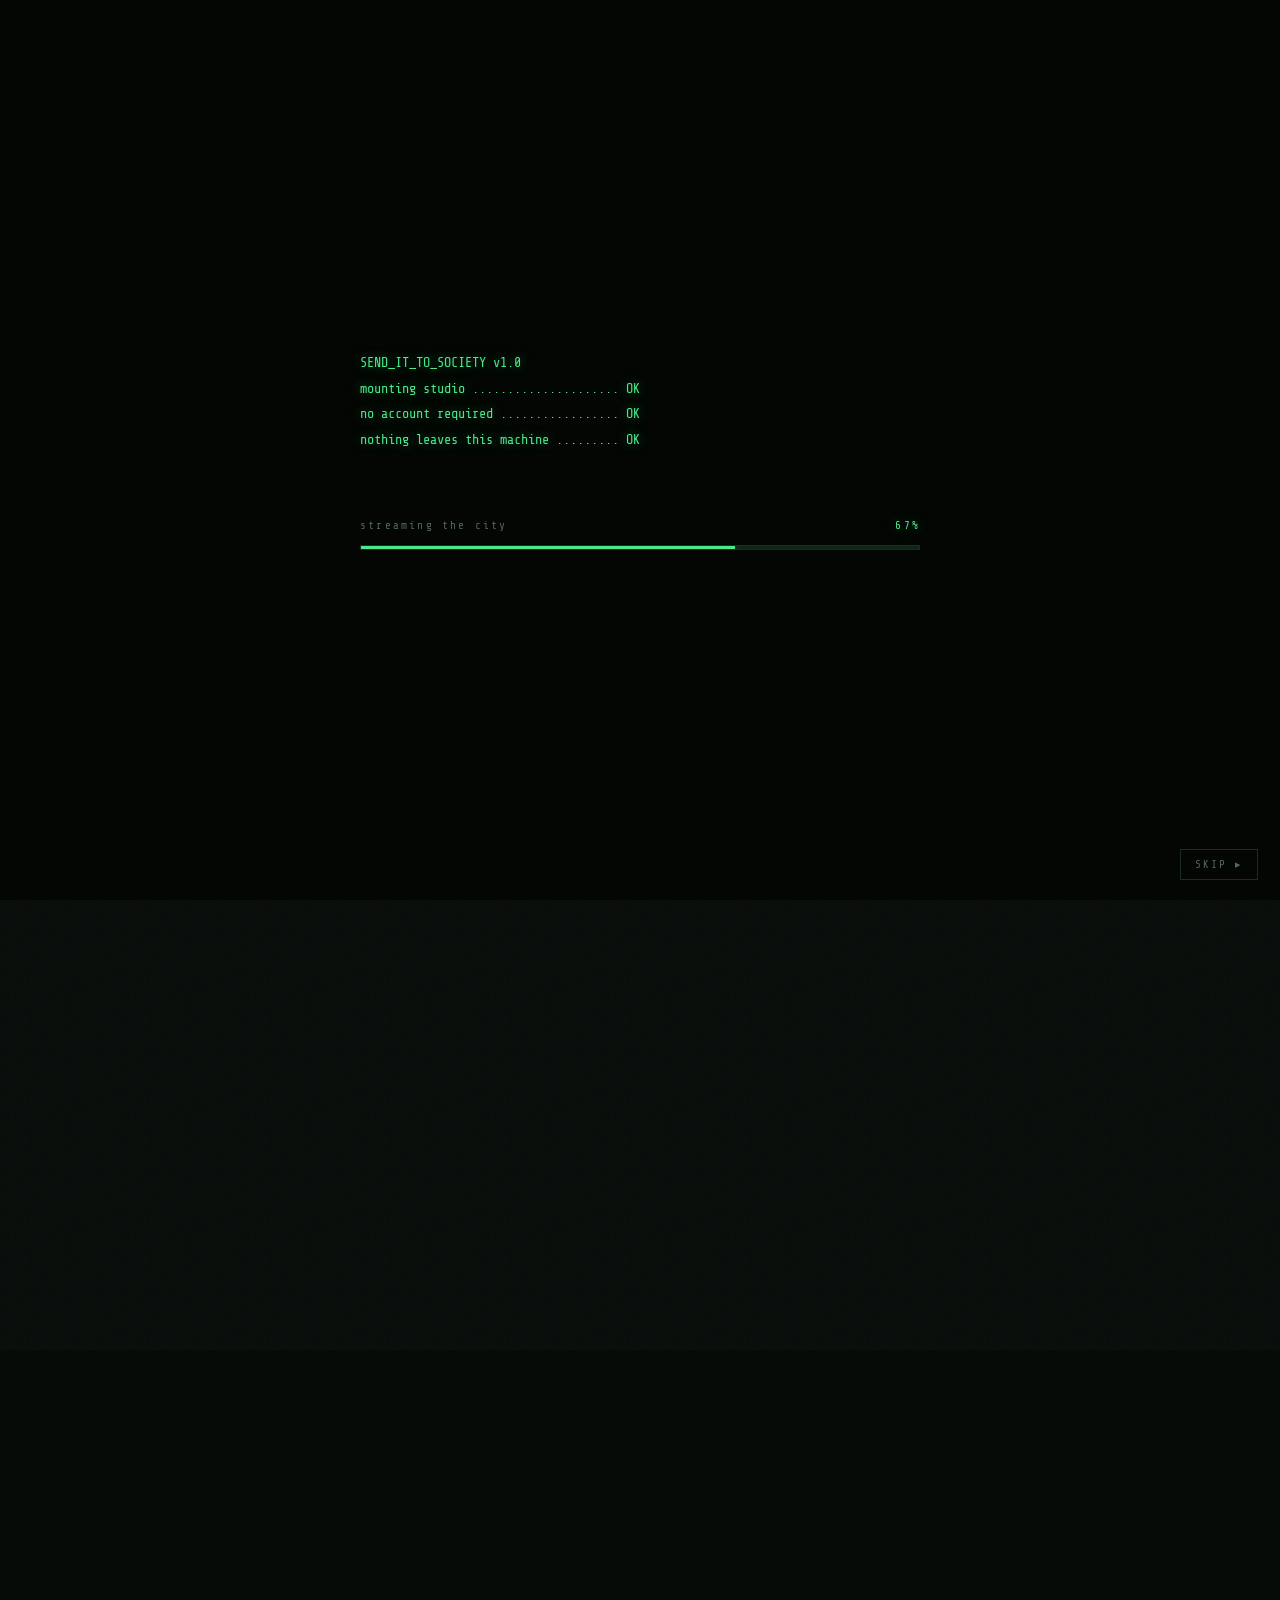
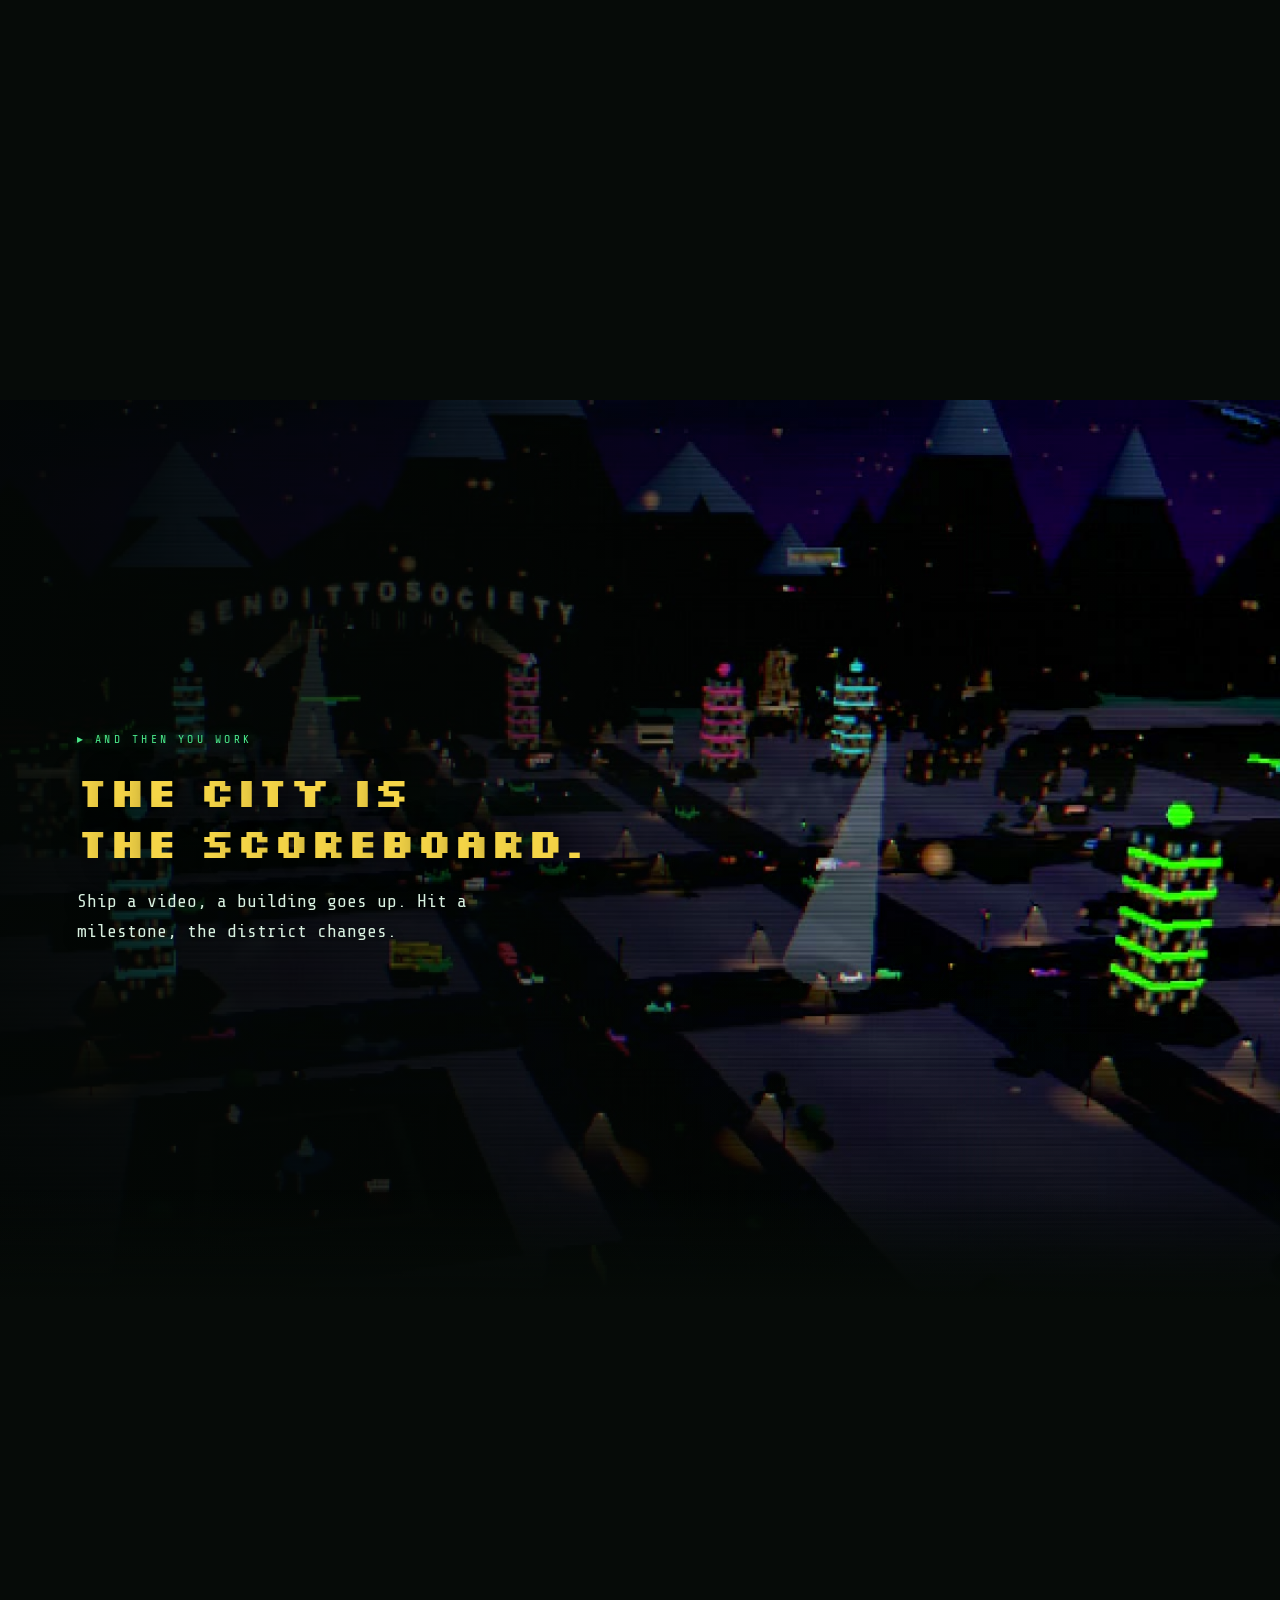
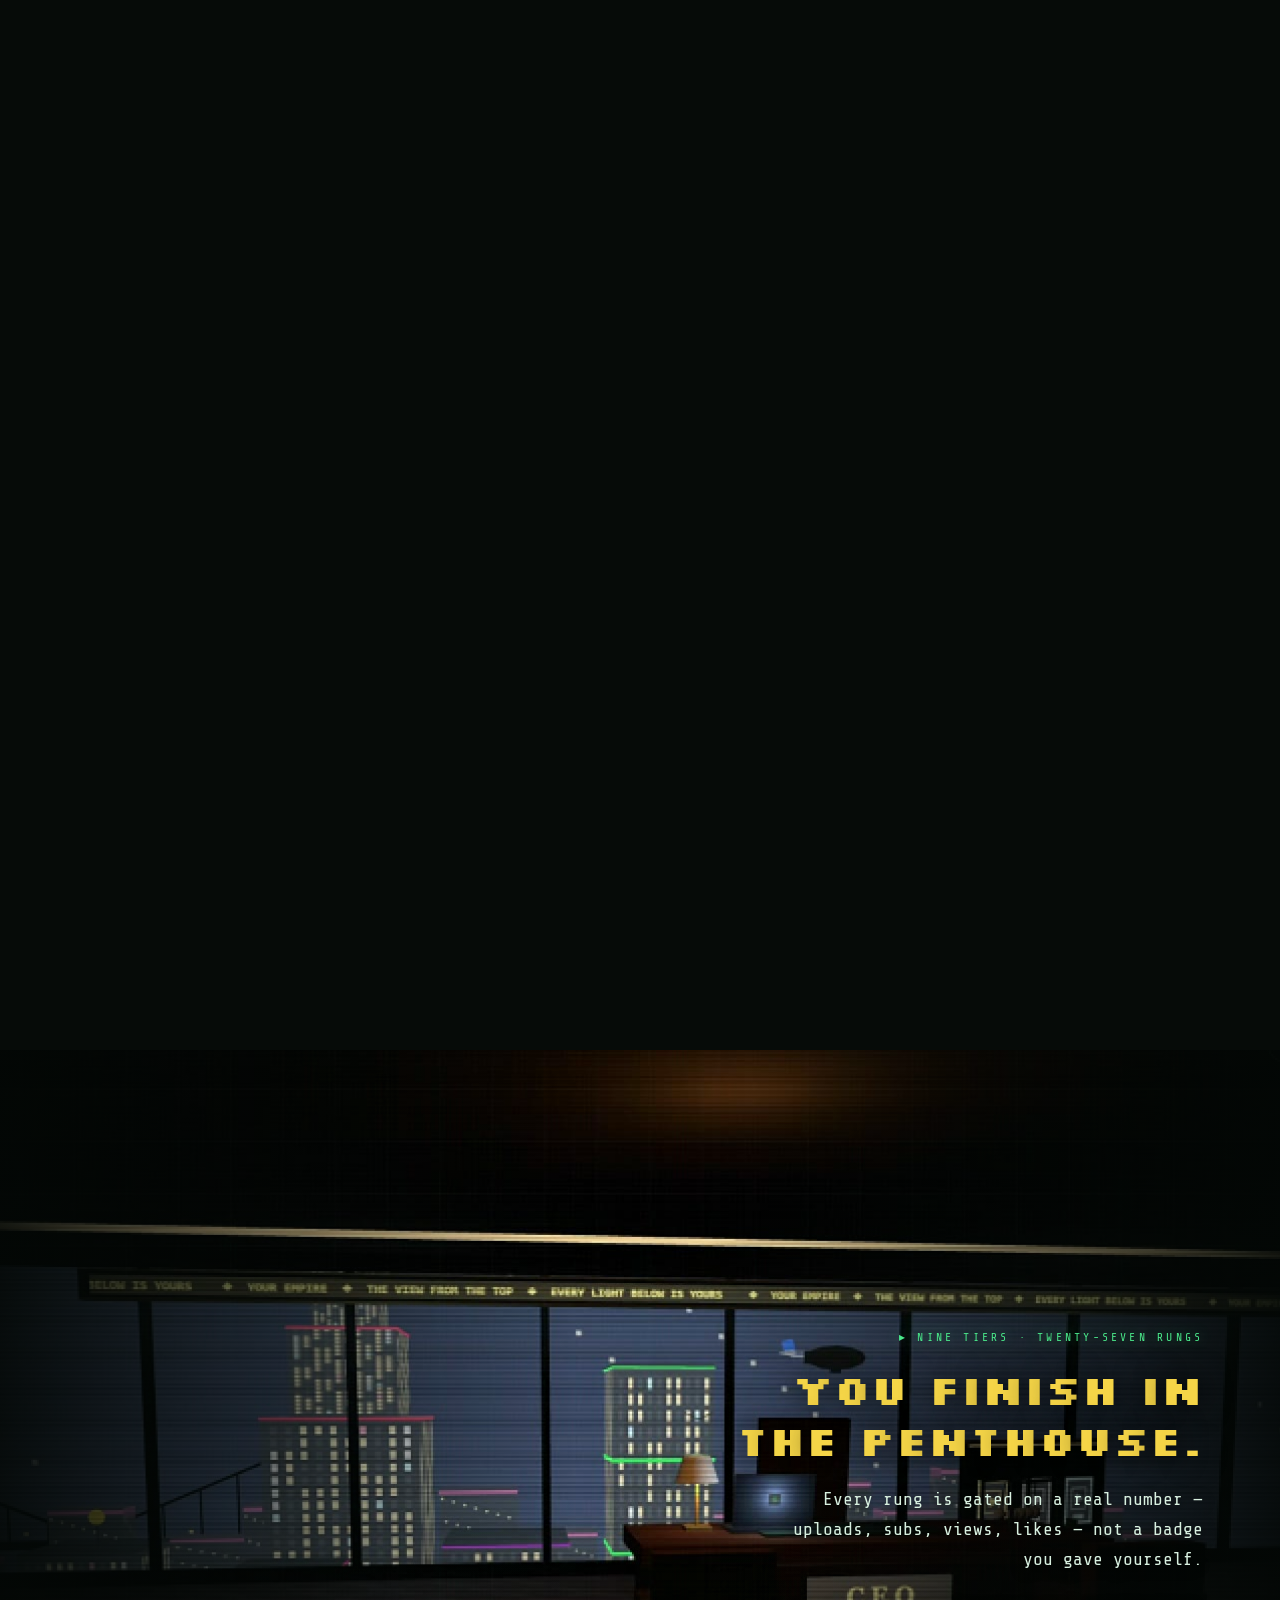
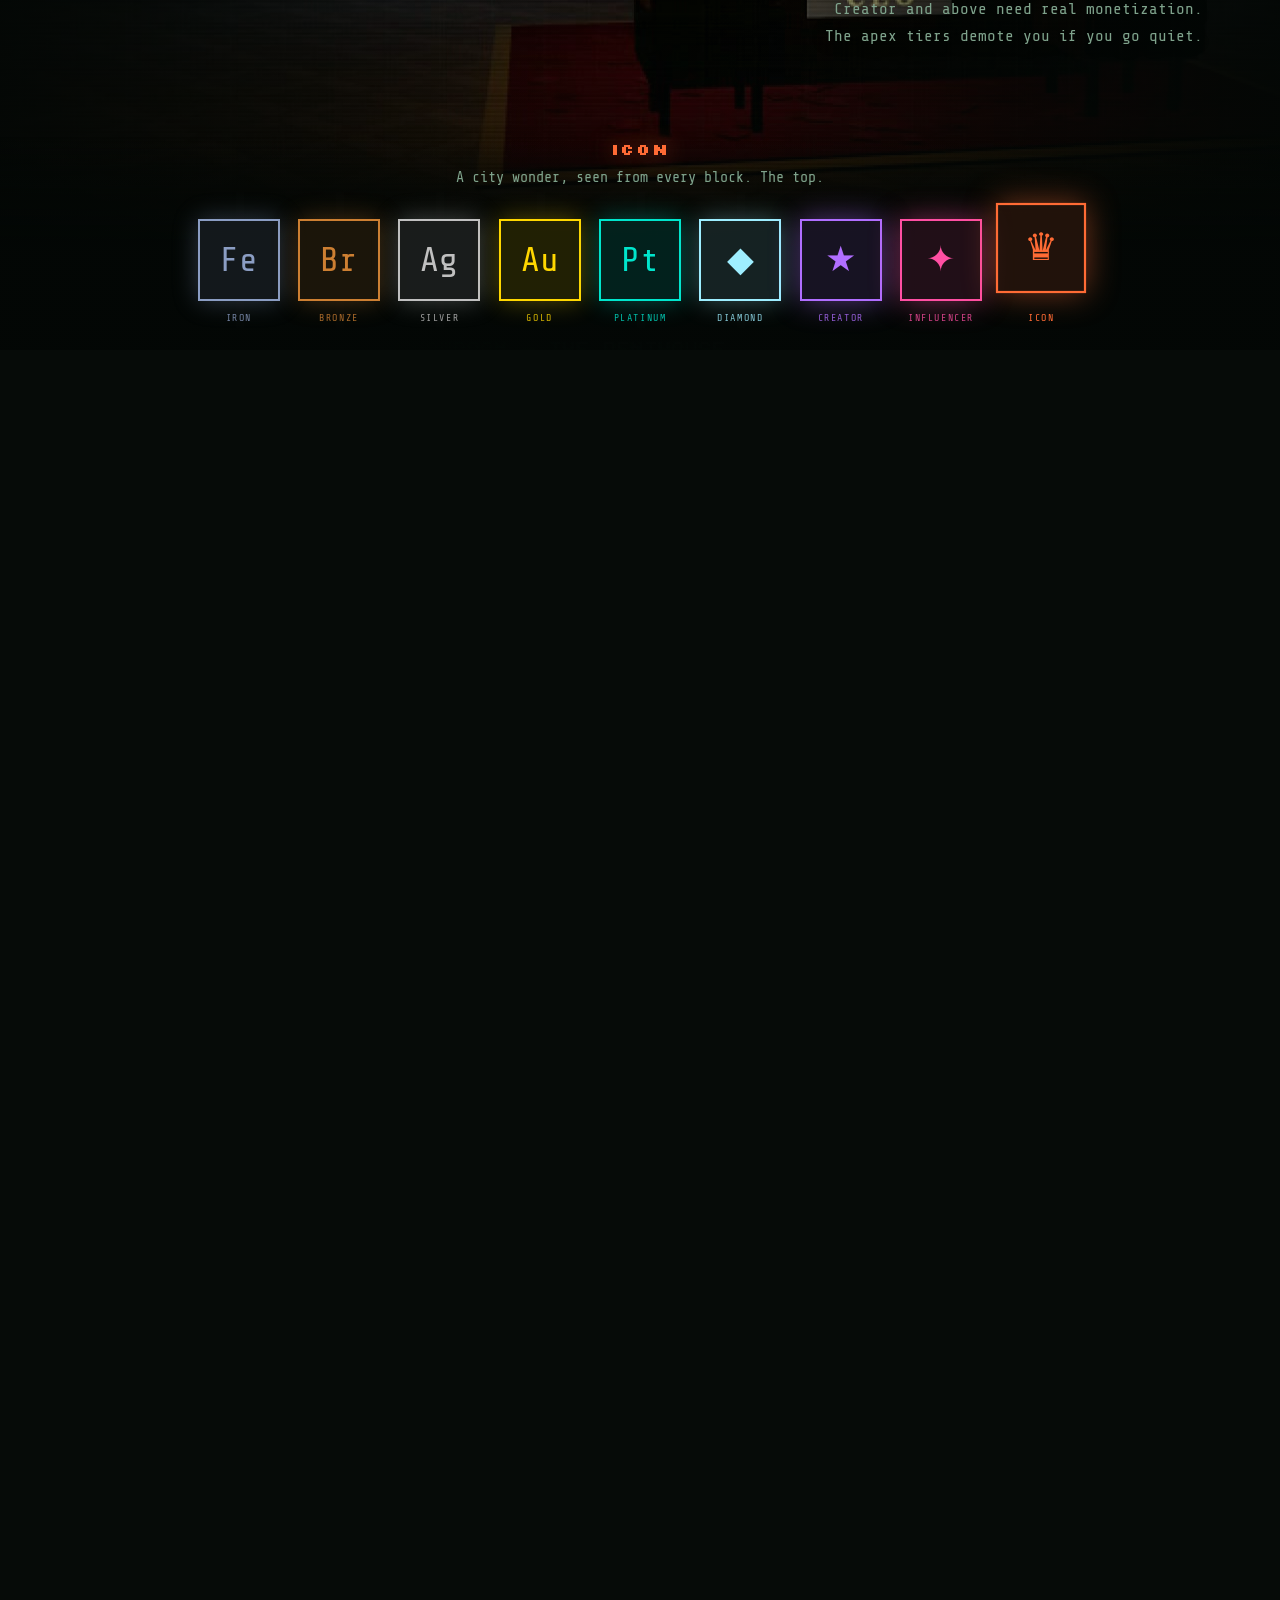
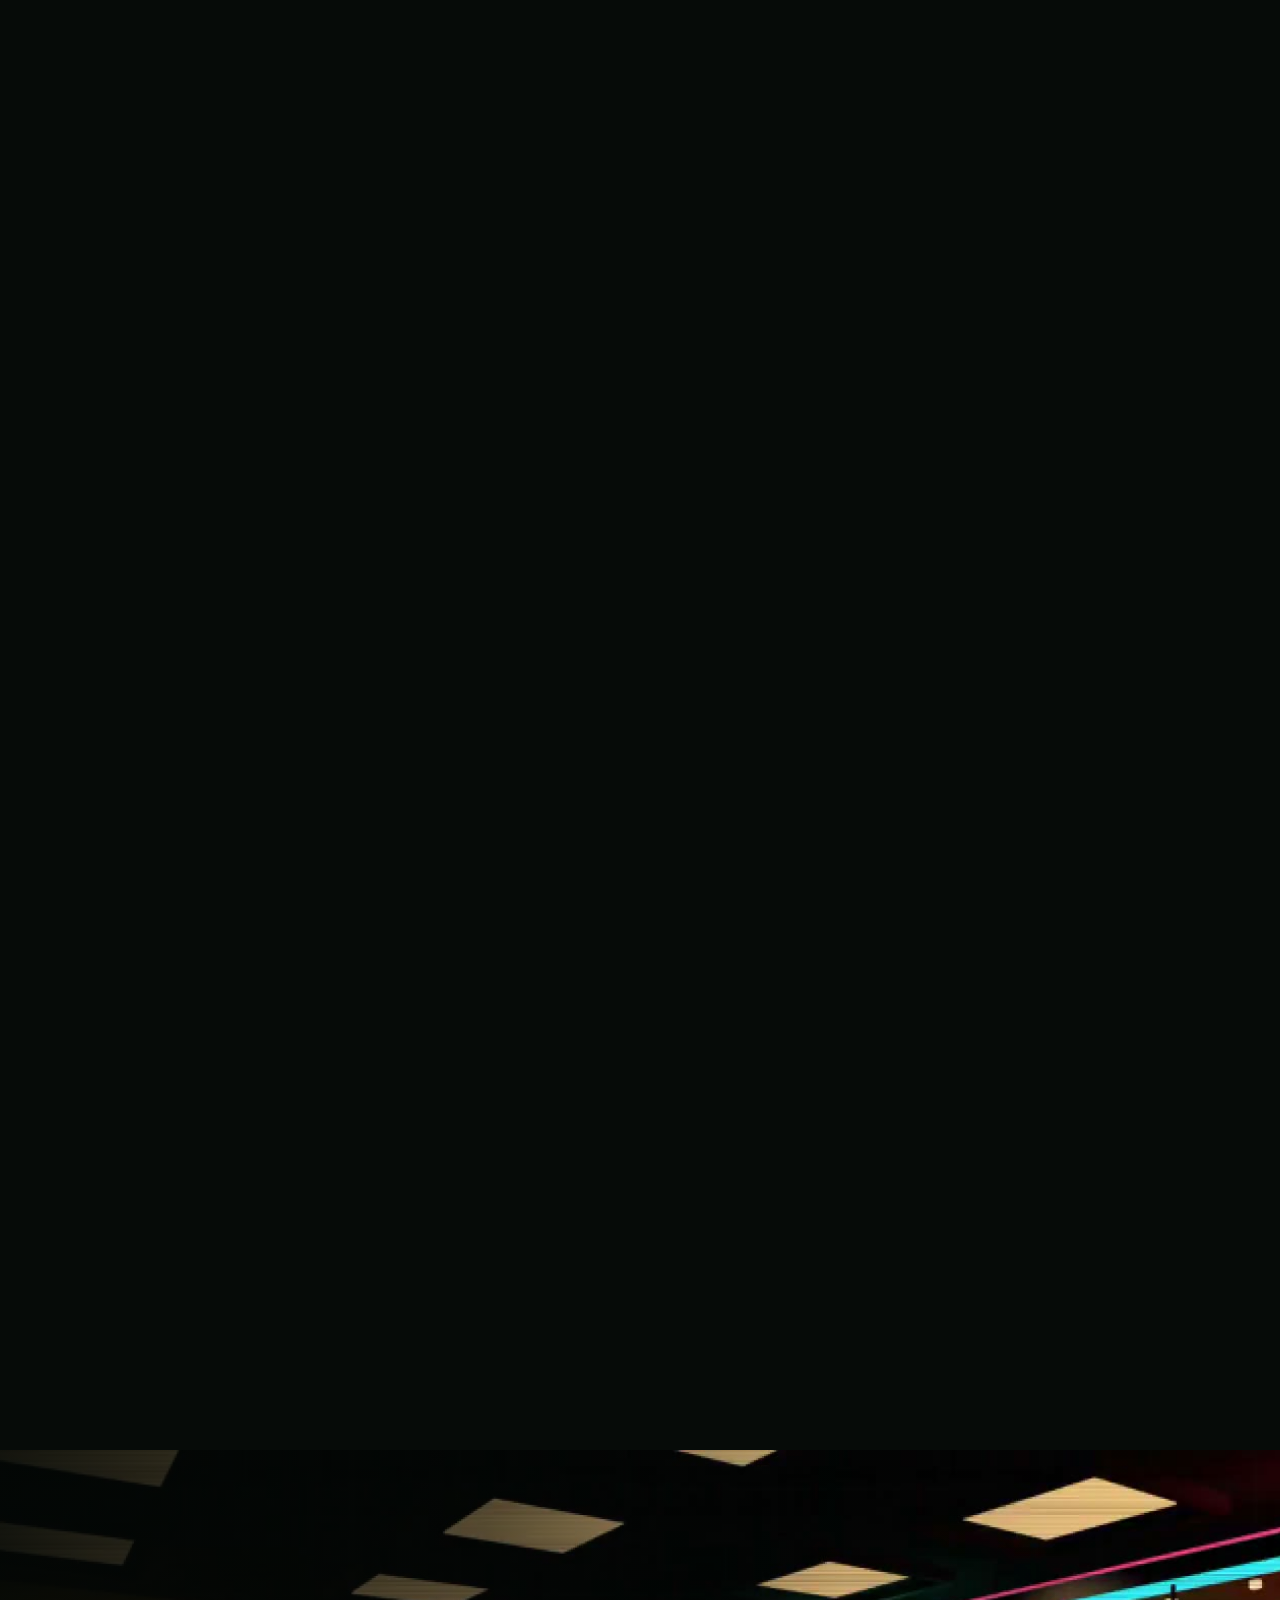
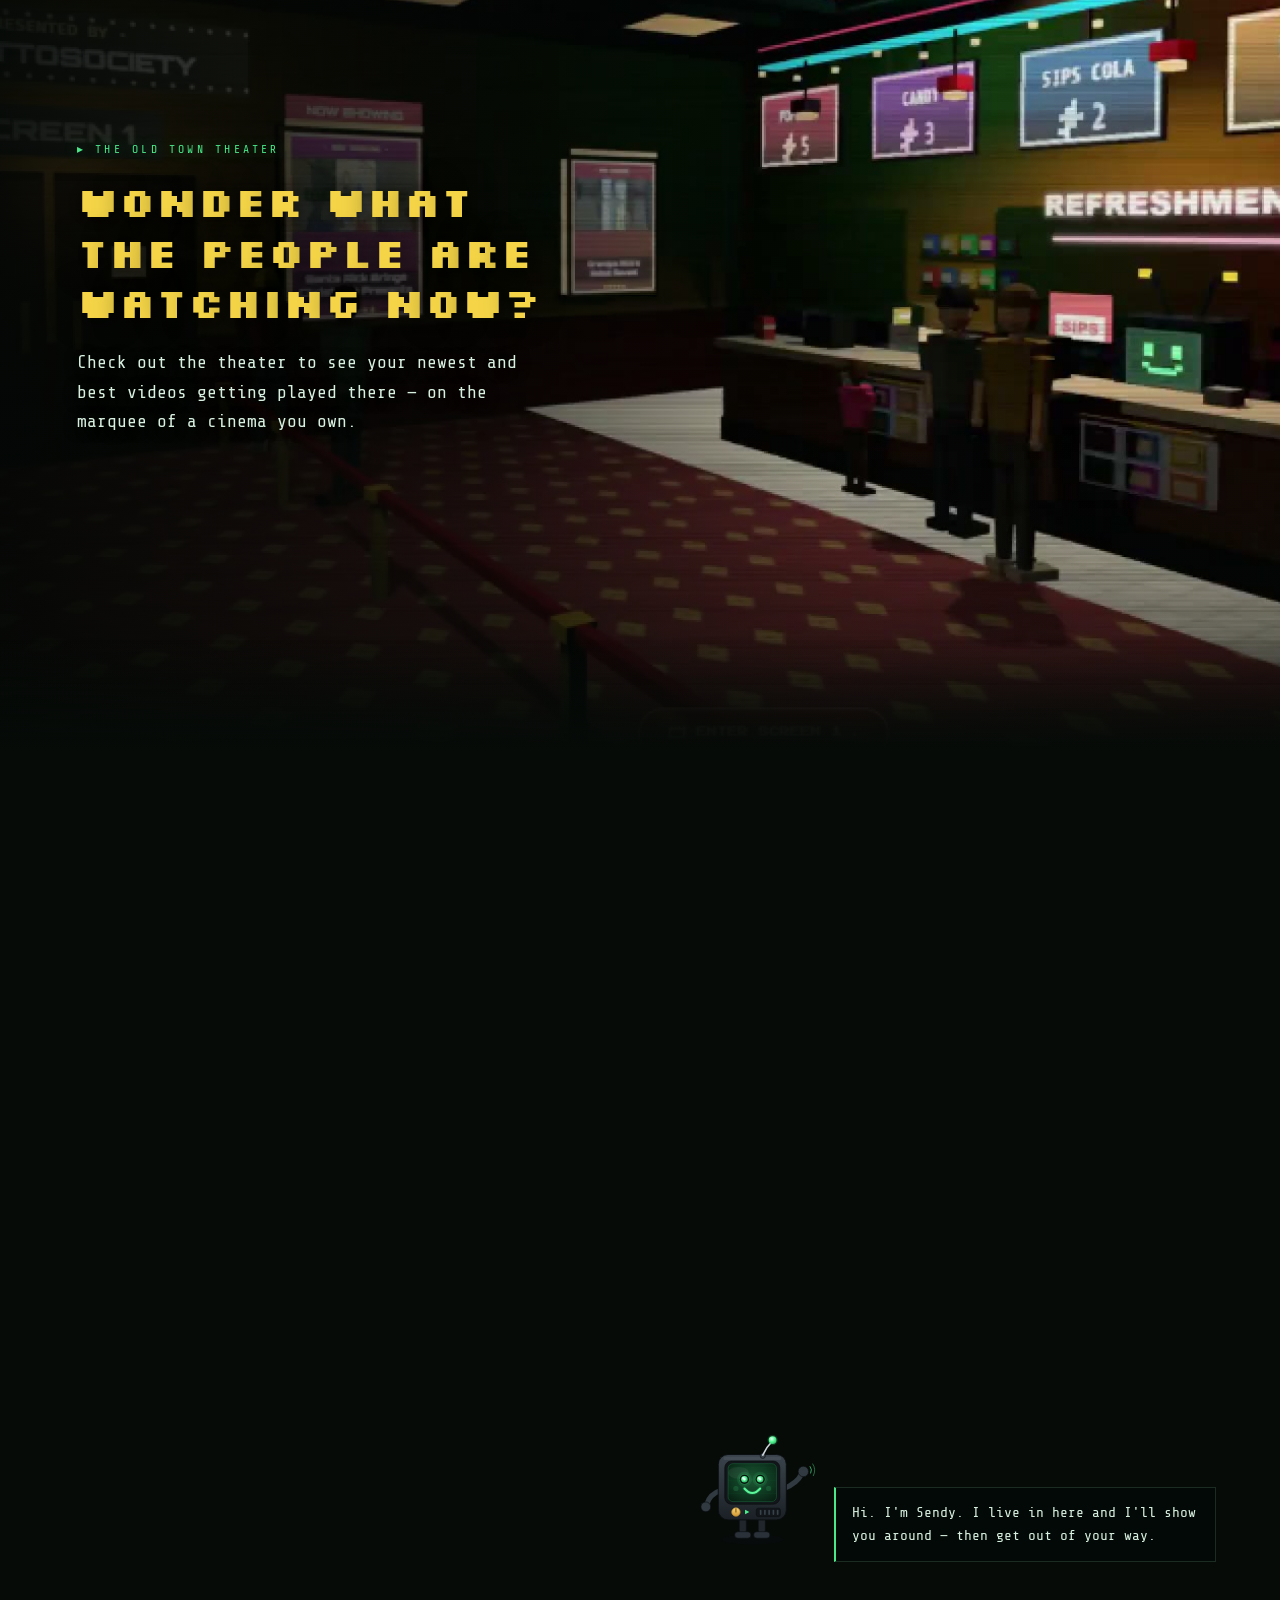
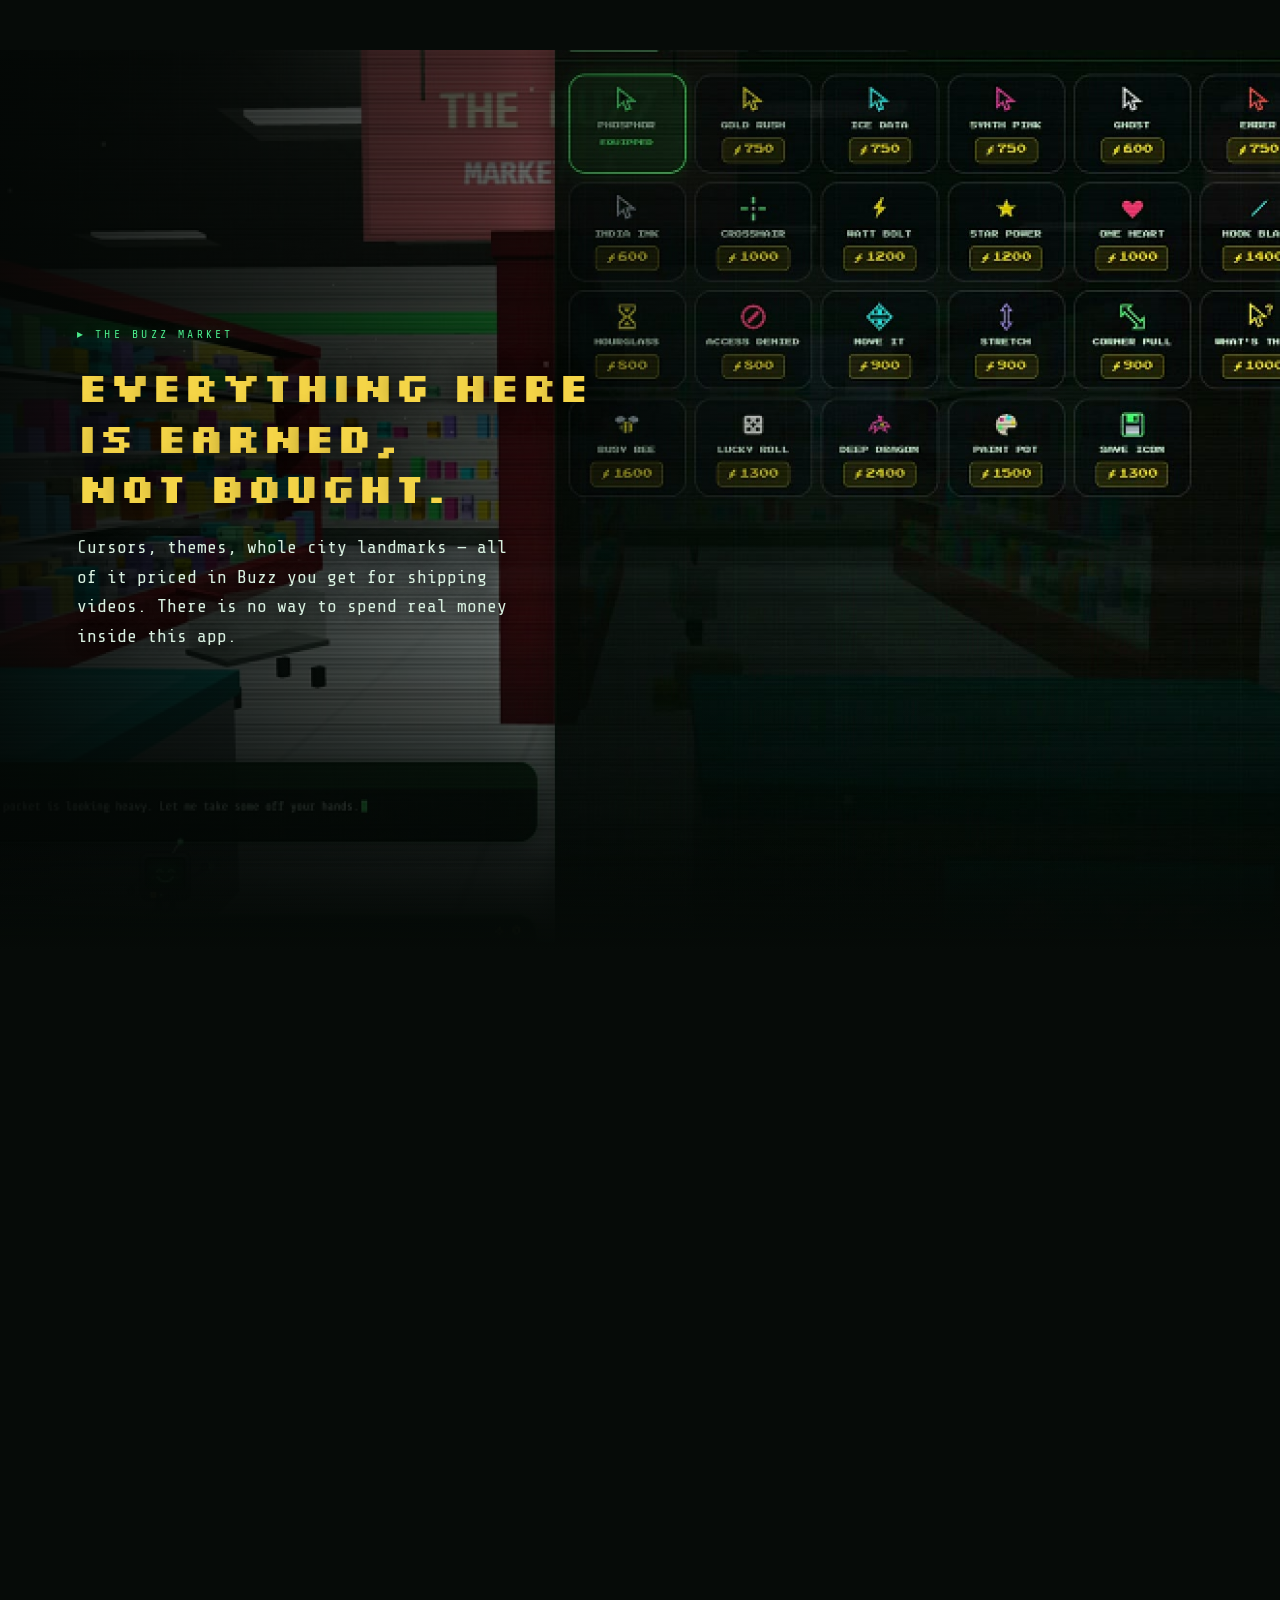
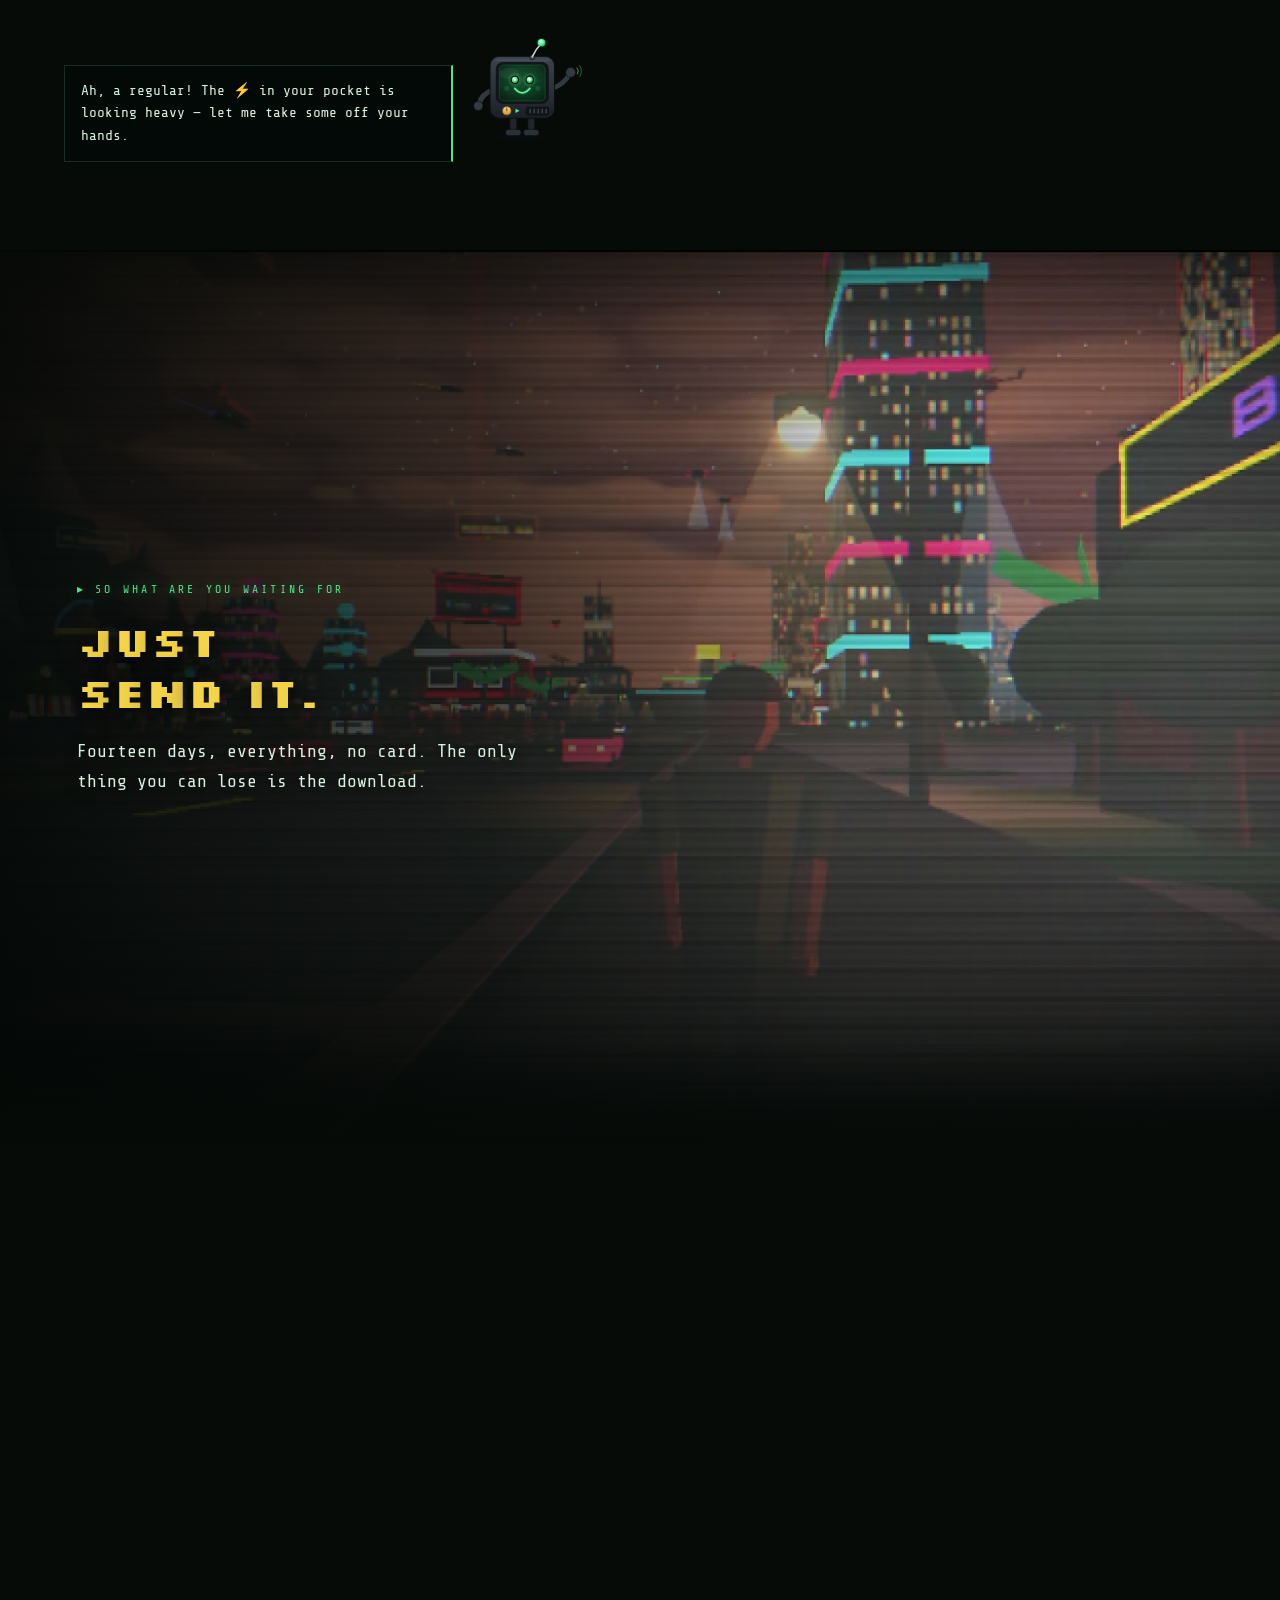
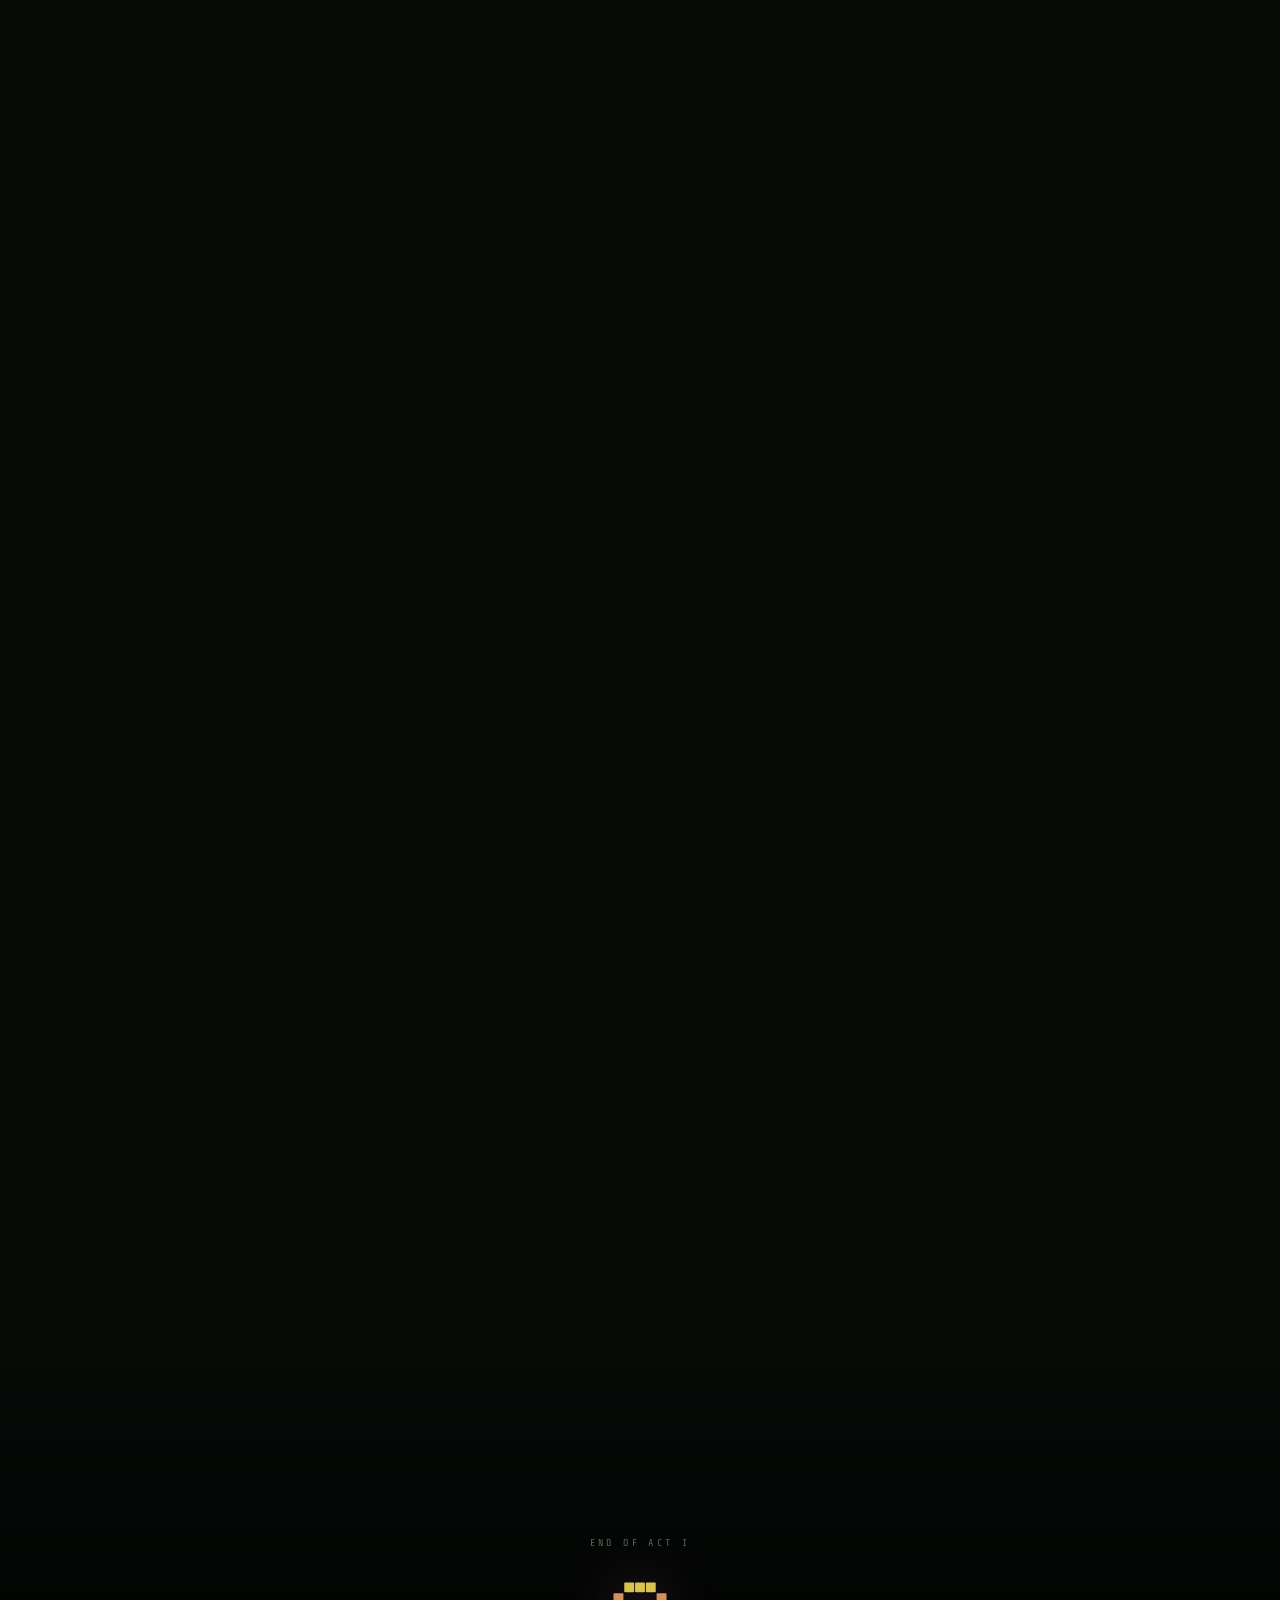
==== commit df2b4b04: "Polish and bug pass: a real preloader, and four things that were broken DRIVE trimmed to 16s as aske" ====
--- a/index.html
+++ b/index.html
@@ -11,6 +11,16 @@
 <meta property="og:image" content="https://sendittosociety.com/media/hero.jpg">
 <meta property="og:url" content="https://sendittosociety.com/">
 <meta property="og:type" content="website">
+<meta property="og:site_name" content="Send It To Society">
+<meta property="og:image:width" content="1600">
+<meta property="og:image:height" content="836">
+<meta property="og:image:alt" content="A neon city at night, built out of one creator's uploads">
+<meta name="twitter:card" content="summary_large_image">
+<meta name="twitter:title" content="SITS — the game for running a YouTube channel">
+<meta name="twitter:description" content="Every tool you need, inside a city you build. $39, once.">
+<meta name="twitter:image" content="https://sendittosociety.com/media/hero.jpg">
+<meta name="robots" content="index,follow">
+<link rel="canonical" href="https://sendittosociety.com/">
 <link rel="preconnect" href="https://fonts.googleapis.com">
 <link rel="preconnect" href="https://fonts.gstatic.com" crossorigin>
 <link rel="stylesheet" href="https://fonts.googleapis.com/css2?family=Silkscreen:wght@400;700&family=Share+Tech+Mono&display=swap">
@@ -23,6 +33,7 @@
 <div id="boot" aria-hidden="true">
   <div class="boot-inner">
     <pre id="bootlog"></pre>
+    <p id="bootstat">streaming the city <b>0%</b></p>
     <div class="boot-bar"><i></i></div>
   </div>
   <button id="bootskip" type="button">SKIP ▸</button>
@@ -32,6 +43,8 @@
 <nav id="rail" aria-hidden="true"></nav>
 <div class="crt" aria-hidden="true"></div>
 <div class="grain" aria-hidden="true"></div>
+
+<a class="skip" href="#work">Skip to what’s in it</a>
 
 <header class="top">
   <a class="brand" href="/"><svg class="mark" viewBox="-.04 -.04 5 7.05" width="20" height="28" aria-hidden="true" xmlns="http://www.w3.org/2000/svg"><rect x="1" y="0" width=".92" height=".92" rx=".1" fill="#D9C24E"/><rect x="2" y="0" width=".92" height=".92" rx=".1" fill="#D9C24E"/><rect x="3" y="0" width=".92" height=".92" rx=".1" fill="#D9C24E"/><rect x="0" y="1" width=".92" height=".92" rx=".1" fill="#D2915C"/><rect x="4" y="1" width=".92" height=".92" rx=".1" fill="#D2915C"/><rect x="0" y="2" width=".92" height=".92" rx=".1" fill="#D25C6B"/><rect x="1" y="3" width=".92" height=".92" rx=".1" fill="#D163B8"/><rect x="2" y="3" width=".92" height=".92" rx=".1" fill="#D163B8"/><rect x="3" y="3" width=".92" height=".92" rx=".1" fill="#D163B8"/><rect x="4" y="4" width=".92" height=".92" rx=".1" fill="#A855D6"/><rect x="0" y="5" width=".92" height=".92" rx=".1" fill="#8A84D6"/><rect x="4" y="5" width=".92" height=".92" rx=".1" fill="#8A84D6"/><rect x="1" y="6" width=".92" height=".92" rx=".1" fill="#4FA9C9"/><rect x="2" y="6" width=".92" height=".92" rx=".1" fill="#4FA9C9"/><rect x="3" y="6" width=".92" height=".92" rx=".1" fill="#4FA9C9"/></svg> Send It To Society</a>
@@ -250,22 +263,22 @@
     <svg viewBox="28 22 372 348" width="230" height="215" role="img" xmlns="http://www.w3.org/2000/svg">
       <title>Sendy</title>
       <defs>
-        <linearGradient id="sBody" x1="0" y1="0" x2="0" y2="1">
+        <linearGradient id="sBody2" x1="0" y1="0" x2="0" y2="1">
           <stop offset="0" stop-color="#3a434b"/><stop offset=".55" stop-color="#2a3138"/><stop offset="1" stop-color="#1a2025"/>
         </linearGradient>
-        <radialGradient id="sScreen" cx=".5" cy=".42" r=".8">
+        <radialGradient id="sScreen2" cx=".5" cy=".42" r=".8">
           <stop offset="0" stop-color="#1d5733"/><stop offset=".5" stop-color="#0f3a22"/><stop offset="1" stop-color="#06170d"/>
         </radialGradient>
-        <radialGradient id="sEye" cx=".4" cy=".35" r=".8">
+        <radialGradient id="sEye2" cx=".4" cy=".35" r=".8">
           <stop offset="0" stop-color="#eafff2"/><stop offset=".4" stop-color="#5cf59a"/><stop offset="1" stop-color="#138a45"/>
         </radialGradient>
-        <radialGradient id="sOrb" cx=".4" cy=".35" r=".85">
+        <radialGradient id="sOrb2" cx=".4" cy=".35" r=".85">
           <stop offset="0" stop-color="#e2ffee"/><stop offset=".45" stop-color="#54f593"/><stop offset="1" stop-color="#1c9b50"/>
         </radialGradient>
-        <linearGradient id="sGold" x1="0" y1="0" x2="0" y2="1">
+        <linearGradient id="sGold2" x1="0" y1="0" x2="0" y2="1">
           <stop offset="0" stop-color="#ffd877"/><stop offset="1" stop-color="#cf9633"/>
         </linearGradient>
-        <clipPath id="sScr"><rect x="126" y="120" width="148" height="116" rx="15"/></clipPath>
+        <clipPath id="sScr2"><rect x="126" y="120" width="148" height="116" rx="15"/></clipPath>
       </defs>
       <g class="sendy-bob">
         <ellipse cx="200" cy="352" rx="96" ry="15" fill="#0a0d0f" opacity=".5"/>
@@ -281,11 +294,11 @@
           <path d="M376,128 Q384,138 378,150" stroke="#54f593" stroke-width="2.5" fill="none" opacity=".8"/>
           <path d="M384,120 Q396,138 386,158" stroke="#54f593" stroke-width="2.5" fill="none" opacity=".5"/>
         </g>
-        <rect x="96" y="92" width="208" height="200" rx="30" fill="url(#sBody)" stroke="#0c0f11" stroke-width="3"/>
+        <rect x="96" y="92" width="208" height="200" rx="30" fill="url(#sBody2)" stroke="#0c0f11" stroke-width="3"/>
         <rect x="112" y="99" width="176" height="10" rx="5" fill="#535c64" opacity=".45"/>
         <rect x="116" y="112" width="168" height="132" rx="20" fill="#12161a" stroke="#0a0d0f" stroke-width="2"/>
-        <rect x="126" y="120" width="148" height="116" rx="15" fill="url(#sScreen)"/>
-        <g clip-path="url(#sScr)">
+        <rect x="126" y="120" width="148" height="116" rx="15" fill="url(#sScreen2)"/>
+        <g clip-path="url(#sScr2)">
           <ellipse cx="158" cy="148" rx="32" ry="18" fill="#fff" opacity=".06"/>
           <rect x="126" y="130" width="148" height="2" fill="#1e6b3c" opacity=".13"/>
           <rect x="126" y="150" width="148" height="2" fill="#1e6b3c" opacity=".13"/>
@@ -298,17 +311,17 @@
         <circle cx="250" cy="196" r="8" fill="#4bf58e" opacity=".14"/>
         <g>
           <circle cx="176" cy="168" r="23" fill="#3df285" opacity=".1"/><circle cx="176" cy="168" r="17" fill="#3df285" opacity=".16"/>
-          <circle cx="176" cy="168" r="14" fill="#05130b"/><circle cx="176" cy="168" r="10" fill="url(#sEye)"/>
+          <circle cx="176" cy="168" r="14" fill="#05130b"/><circle cx="176" cy="168" r="10" fill="url(#sEye2)"/>
           <circle cx="176" cy="168" r="3.5" fill="#eafff5"/><circle cx="172" cy="164" r="2.5" fill="#fff" opacity=".85"/>
         </g>
         <g>
           <circle cx="224" cy="168" r="23" fill="#3df285" opacity=".1"/><circle cx="224" cy="168" r="17" fill="#3df285" opacity=".16"/>
-          <circle cx="224" cy="168" r="14" fill="#05130b"/><circle cx="224" cy="168" r="10" fill="url(#sEye)"/>
+          <circle cx="224" cy="168" r="14" fill="#05130b"/><circle cx="224" cy="168" r="10" fill="url(#sEye2)"/>
           <circle cx="224" cy="168" r="3.5" fill="#eafff5"/><circle cx="220" cy="164" r="2.5" fill="#fff" opacity=".85"/>
         </g>
         <path d="M176,196 Q200,224 224,196" stroke="#2bd46e" stroke-width="12" fill="none" stroke-linecap="round" opacity=".18"/>
         <path d="M176,196 Q200,224 224,196" stroke="#5bf59a" stroke-width="6" fill="none" stroke-linecap="round"/>
-        <circle cx="150" cy="268" r="13" fill="url(#sGold)" stroke="#b9842c" stroke-width="2"/>
+        <circle cx="150" cy="268" r="13" fill="url(#sGold2)" stroke="#b9842c" stroke-width="2"/>
         <line x1="150" y1="268" x2="150" y2="258" stroke="#6e4d12" stroke-width="3" stroke-linecap="round"/>
         <path d="M178,261 L191,268 L178,275 Z" fill="#4bf58e"/>
         <rect x="212" y="256" width="74" height="26" rx="7" fill="#12161a" stroke="#0a0d0f" stroke-width="1.5"/>
@@ -318,7 +331,7 @@
         <circle cx="232" cy="96" r="8" fill="#3a434b" stroke="#0c0f11" stroke-width="2"/>
         <path d="M232,94 Q244,68 262,50" stroke="#cdd5db" stroke-width="5" fill="none" stroke-linecap="round"/>
         <circle cx="262" cy="48" r="16" fill="#3df285" opacity=".16" class="sendy-pulse"/>
-        <circle cx="262" cy="48" r="12" fill="url(#sOrb)"/>
+        <circle cx="262" cy="48" r="12" fill="url(#sOrb2)"/>
       </g>
     </svg>
     <p class="bubble">Ah, a regular! The ⚡ in your pocket is looking heavy — let me take some off your hands.</p>
--- a/style.css
+++ b/style.css
@@ -47,8 +47,12 @@
 .boot-inner{width:min(560px,86vw)}
 #bootlog{margin:0 0 18px;font-family:var(--mono);font-size:13.5px;line-height:1.9;
   color:var(--green);text-shadow:0 0 12px var(--green-glow);white-space:pre-wrap;min-height:11em}
+#bootstat{margin:0 0 10px;font-family:var(--mono);font-size:11px;letter-spacing:.2em;
+  color:var(--faint);display:flex;justify-content:space-between}
+#bootstat b{color:var(--green);font-weight:400;text-shadow:0 0 12px var(--green-glow)}
 .boot-bar{height:5px;background:rgba(74,232,138,.14);border:1px solid var(--line);overflow:hidden}
-.boot-bar i{display:block;height:100%;width:0;background:var(--green);box-shadow:0 0 12px var(--green-glow)}
+.boot-bar i{display:block;height:100%;width:0;background:var(--green);
+  box-shadow:0 0 12px var(--green-glow);transition:width .3s linear}
 #bootskip{position:fixed;right:22px;bottom:20px;background:none;border:1px solid var(--line);
   color:var(--faint);font-family:var(--mono);font-size:11px;letter-spacing:.18em;padding:8px 14px;cursor:pointer}
 #bootskip:hover{color:var(--green);border-color:var(--green)}
@@ -207,12 +211,23 @@
 @media (max-width:820px){
   body{font-size:16px}
   .scene,.tall-4,.tall-3,.tall-25,.tall-2{height:auto}
-  .stage{position:relative;height:auto;min-height:78vh;display:flex;flex-direction:column;
-    justify-content:flex-end;background-size:cover;background-position:center}
+  /* NOT A BOTTOM-ALIGNED FLEX BOX. It was, and with three stacked layers the
+     hero's content was taller than the stage: flex-end overflows at the TOP,
+     `overflow:hidden` cut it, and the H1 sat at -232px — the single most
+     important line on the page, invisible on every phone. Normal flow cannot
+     do that. The top padding clears the fixed header. */
+  .stage{position:relative;height:auto;min-height:auto;display:block;overflow:visible;
+    padding:92px 0 40px;background-size:cover;background-position:center}
   .plate{display:none}
-  .scrim{background:linear-gradient(0deg,rgba(3,7,5,.94) 12%,rgba(3,7,5,.5) 58%,rgba(3,7,5,.25) 100%)!important}
-  .layer{position:relative;opacity:1;transform:none;top:auto;left:auto;right:auto;
-    max-width:100%;padding:0 20px 40px;text-align:left}
+  /* Text can now land anywhere over the still, so the scrim darkens evenly
+     rather than only at the foot. Readability outranks the picture. */
+  .scrim{background:linear-gradient(180deg,rgba(3,7,5,.90),rgba(3,7,5,.84))!important}
+  /* .layer.on MUST be named here. It carries transform:translateY(-50%) for the
+     desktop centring and outranks a bare `.layer` override, so on a phone every
+     visible layer was being lifted by half its own height — which is what put
+     the hero's H1 off the top of the screen. */
+  .layer,.layer.on{position:relative;opacity:1;transform:none;top:auto;left:auto;
+    right:auto;max-width:100%;padding:0 20px 40px;text-align:left;transition:none}
   .layer.right{text-align:left}
   .layer.right .sub{margin-left:0}
   /* Later layers in a scene would stack into a wall of text on a phone. */
@@ -511,3 +526,62 @@
   .spec:nth-of-type(even) .inner .shot{order:0}
   .sendy-pop.left{left:auto;flex-direction:row}
 }
+
+/* ── KEYBOARD, AND SELECTION ─────────────────────────────────────────────────
+   There were no focus styles at all, which on a near-black page means a
+   keyboard user cannot see where they are. :focus-visible only shows the ring
+   for keyboard navigation, so a mouse click does not leave an outline behind.
+   Every interactive thing on the page is covered: the nav, both CTAs, the
+   chapter rail, the sound toggle, the datasheet rows and the footer. */
+:focus-visible{outline:2px solid var(--green);outline-offset:3px;border-radius:1px}
+.cta:focus-visible,.cta-sm:focus-visible{outline-offset:4px}
+.spec summary:focus-visible{outline-offset:-3px}
+
+.skip{position:fixed;left:12px;top:-60px;z-index:210;background:var(--green);color:#04150B;
+  font-family:var(--pix);font-size:11px;letter-spacing:.06em;padding:11px 16px;
+  transition:top .18s ease}
+.skip:focus{top:12px}
+
+::selection{background:var(--green);color:#04150B}
+::-moz-selection{background:var(--green);color:#04150B}
+
+/* ── THE LEGAL PAGES ─────────────────────────────────────────────────────────
+   terms / privacy / refunds / contact share this stylesheet but were written
+   against classes it never had — .wrap, .topnav, .dot, .legal, .updated. The
+   result was no measure, the wrong headings and a 263px header: four unstyled
+   pages, and the ones a buyer actually reads before paying. They get the same
+   console dressing as the front door, quieter, and set for reading. */
+.wrap{max-width:760px;margin:0 auto;padding:0 24px;width:100%}
+header.top .wrap{display:flex;align-items:center;justify-content:space-between;
+  gap:16px;max-width:1040px}
+.brand .dot{width:9px;height:9px;border-radius:50%;background:var(--green);
+  box-shadow:0 0 12px var(--green-glow);display:inline-block}
+.topnav{display:flex;gap:20px;font-size:11.5px;letter-spacing:.14em}
+.topnav a{color:var(--muted)}
+.topnav a:hover{color:var(--green)}
+
+.legal{display:block;padding-top:104px;padding-bottom:80px;font-size:16px;line-height:1.72}
+.legal h1{font-family:var(--pix);font-size:clamp(22px,3vw,32px);line-height:1.25;
+  color:var(--gold);margin:0 0 10px}
+.legal h2{font-family:var(--pix);font-size:15px;letter-spacing:.03em;color:var(--green);
+  margin:44px 0 14px;padding-top:20px;border-top:1px solid var(--line-soft)}
+.legal h3{font-family:var(--pix);font-size:13px;color:var(--ink);margin:26px 0 10px}
+.legal p{color:var(--muted);margin:0 0 15px}
+.legal strong,.legal b{color:var(--ink);font-weight:400}
+.legal a{border-bottom:1px solid rgba(74,232,138,.3)}
+.legal a:hover{border-bottom-color:var(--green)}
+.legal ul,.legal ol{margin:0 0 18px;padding-left:20px;color:var(--muted)}
+.legal li{margin:0 0 9px}
+.legal .updated{font-size:13px;color:var(--faint);letter-spacing:.04em;
+  margin:0 0 8px;padding-bottom:26px;border-bottom:1px solid var(--line-soft)}
+.legal table{width:100%;border-collapse:collapse;font-size:15px;margin:0 0 20px}
+.legal td,.legal th{padding:11px 0;border-bottom:1px solid var(--line-soft);
+  text-align:left;color:var(--muted);vertical-align:top}
+.legal th{color:var(--ink);font-weight:400;font-family:var(--mono);font-size:11px;
+  letter-spacing:.16em}
+
+@media (max-width:820px){
+  header.top .wrap{gap:10px}
+  .topnav{gap:13px;font-size:10.5px}
+  .legal{padding-top:88px;font-size:15.5px}
+}
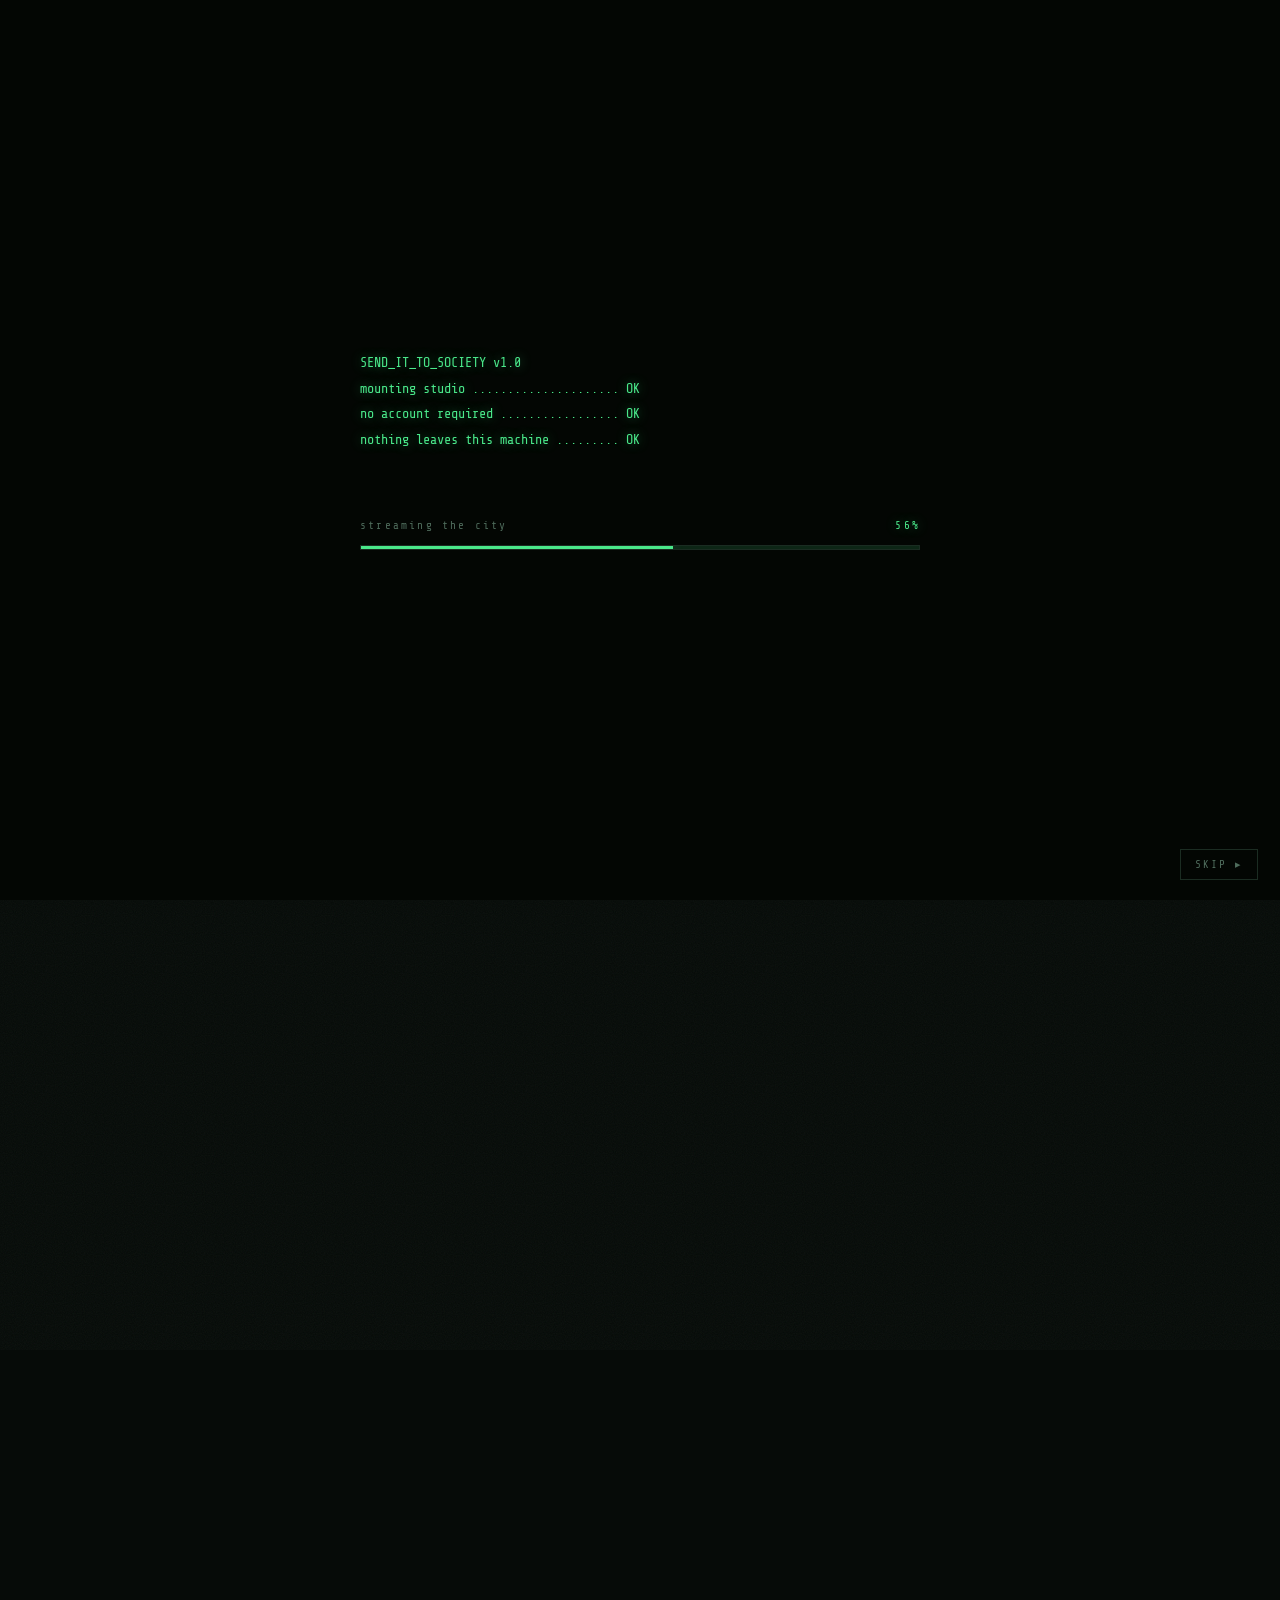
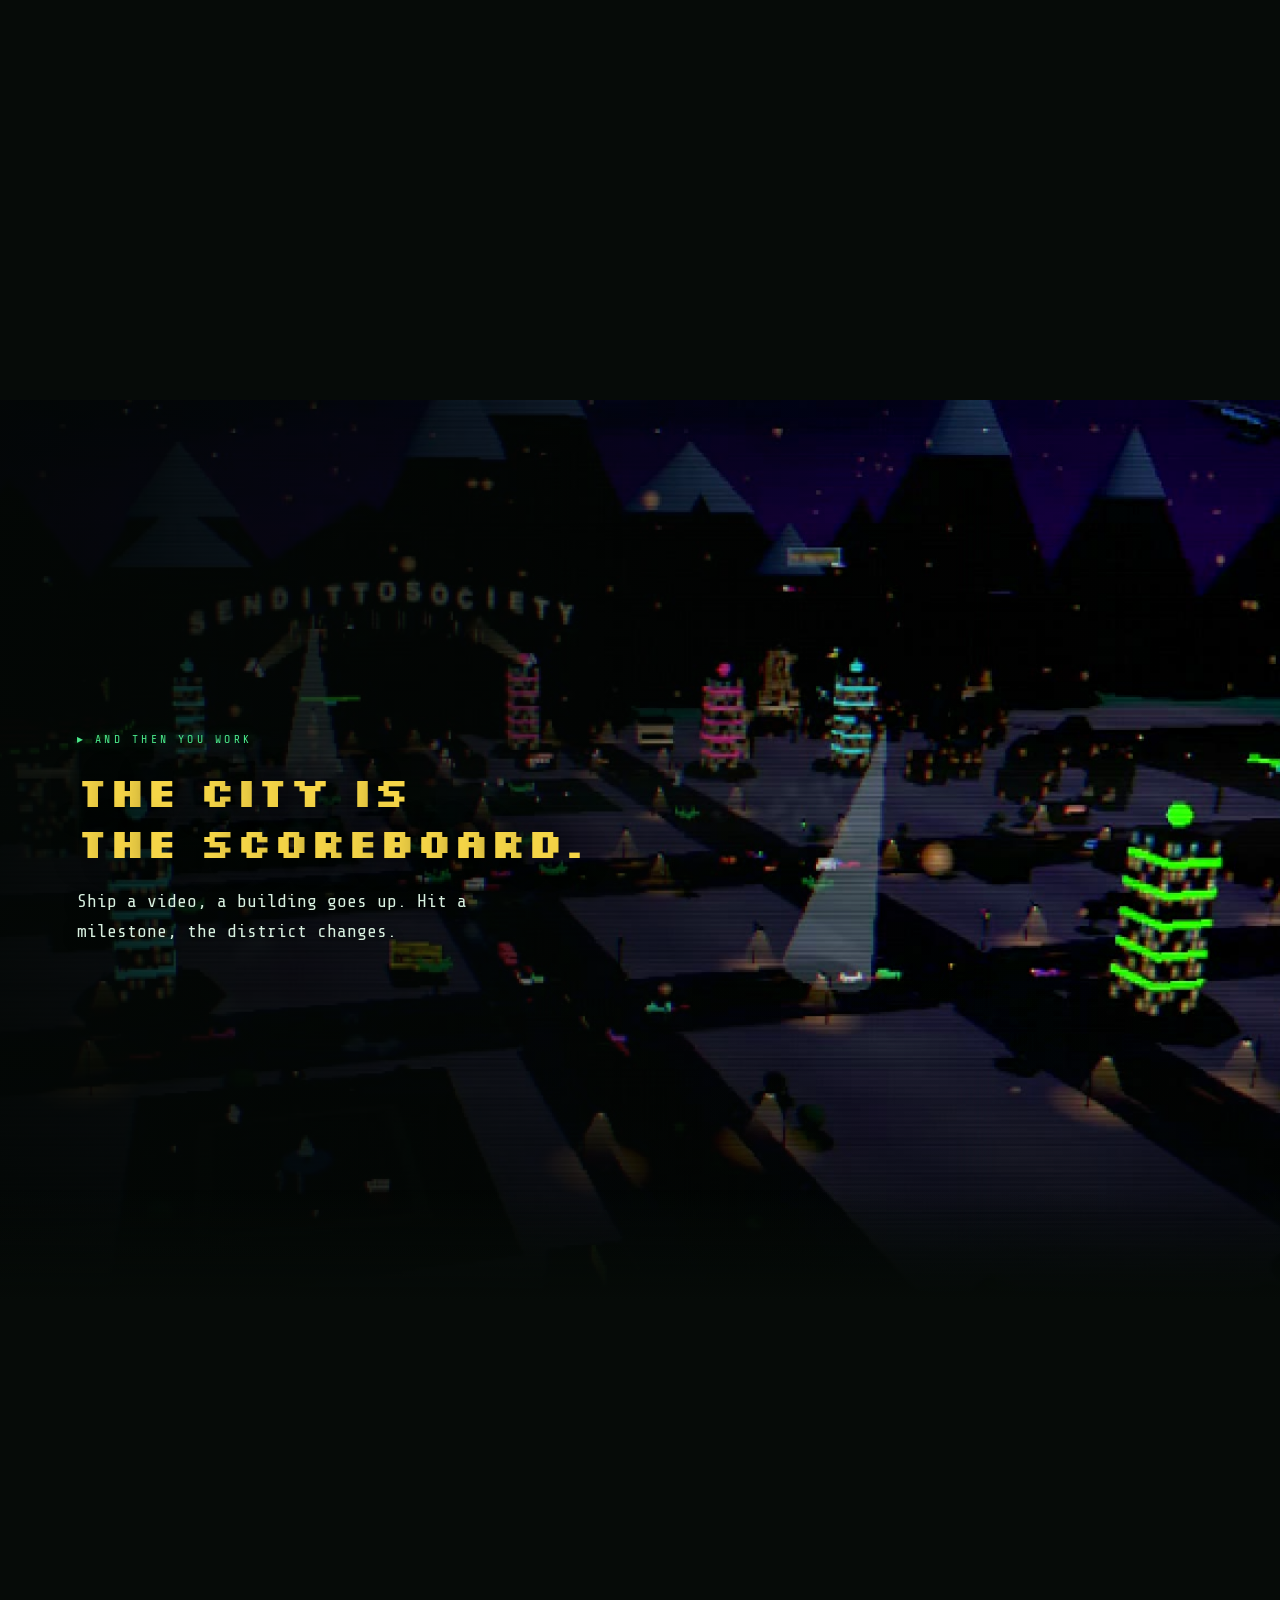
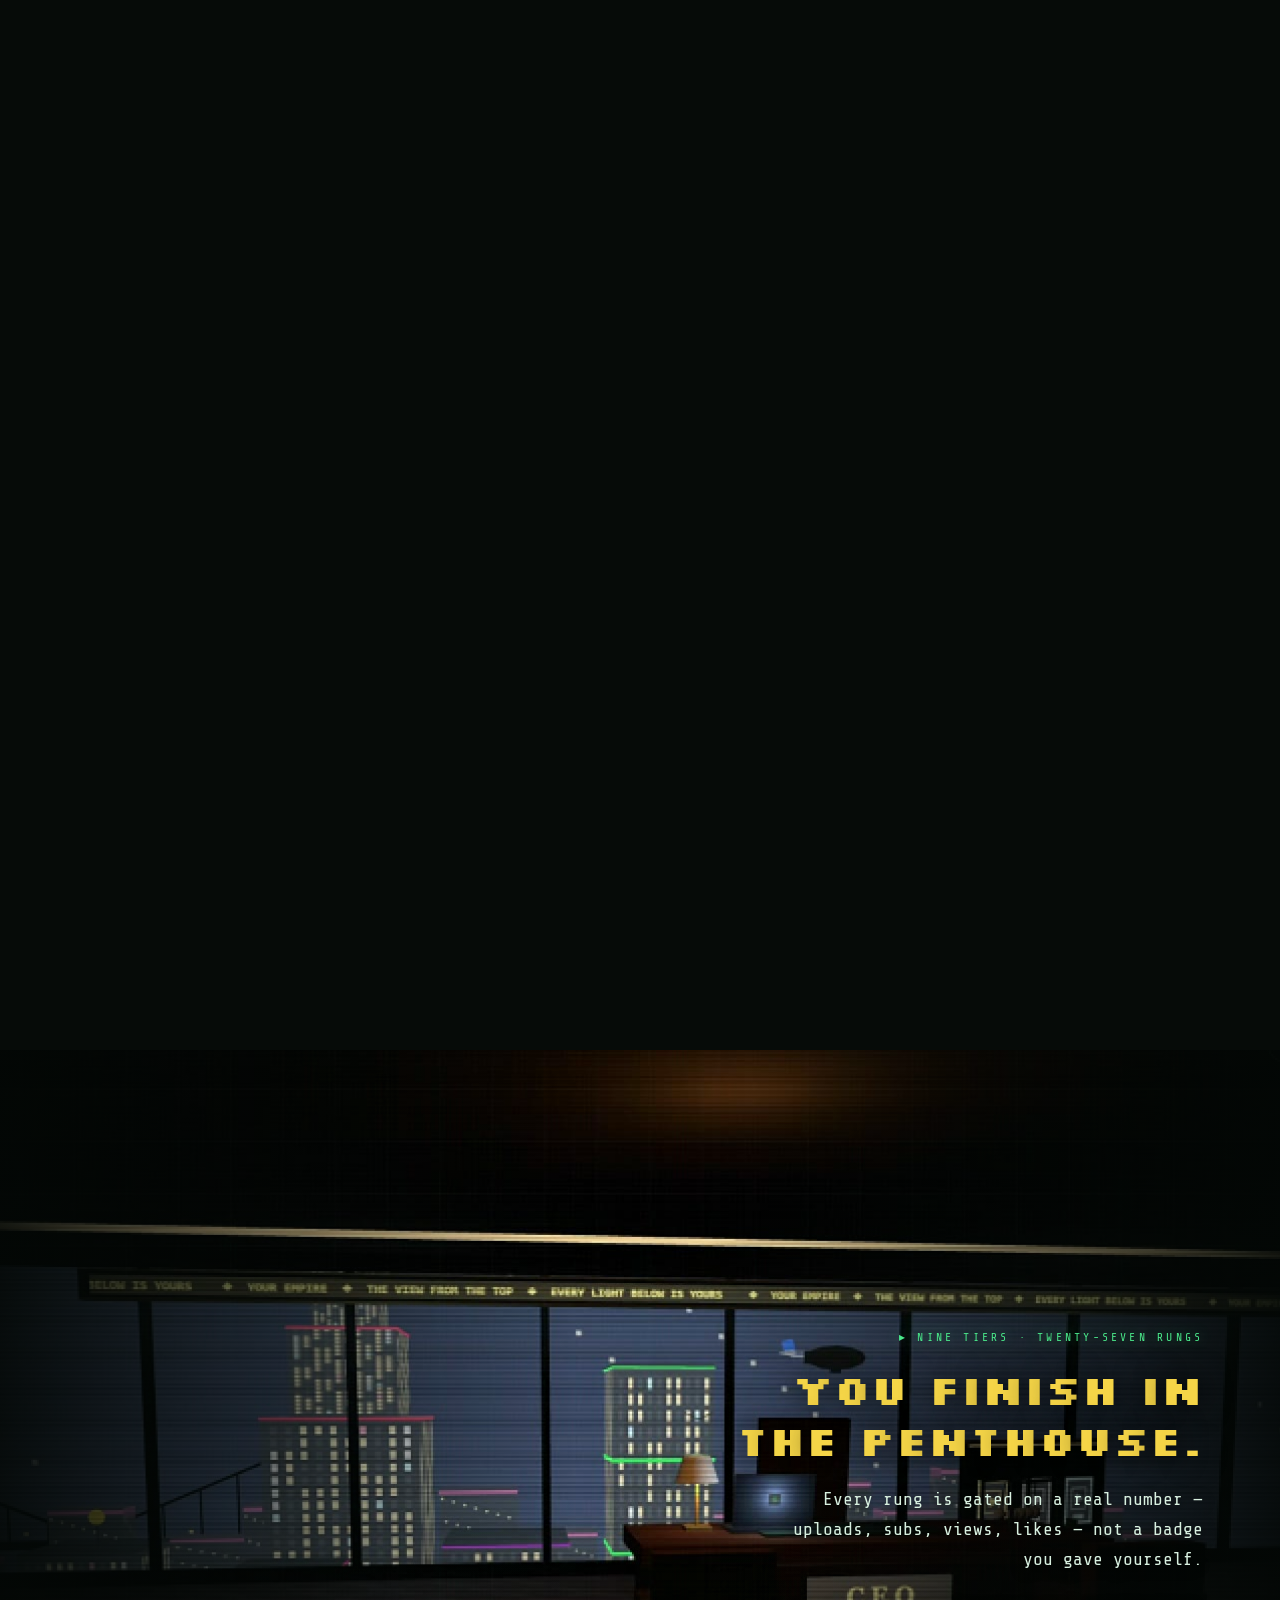
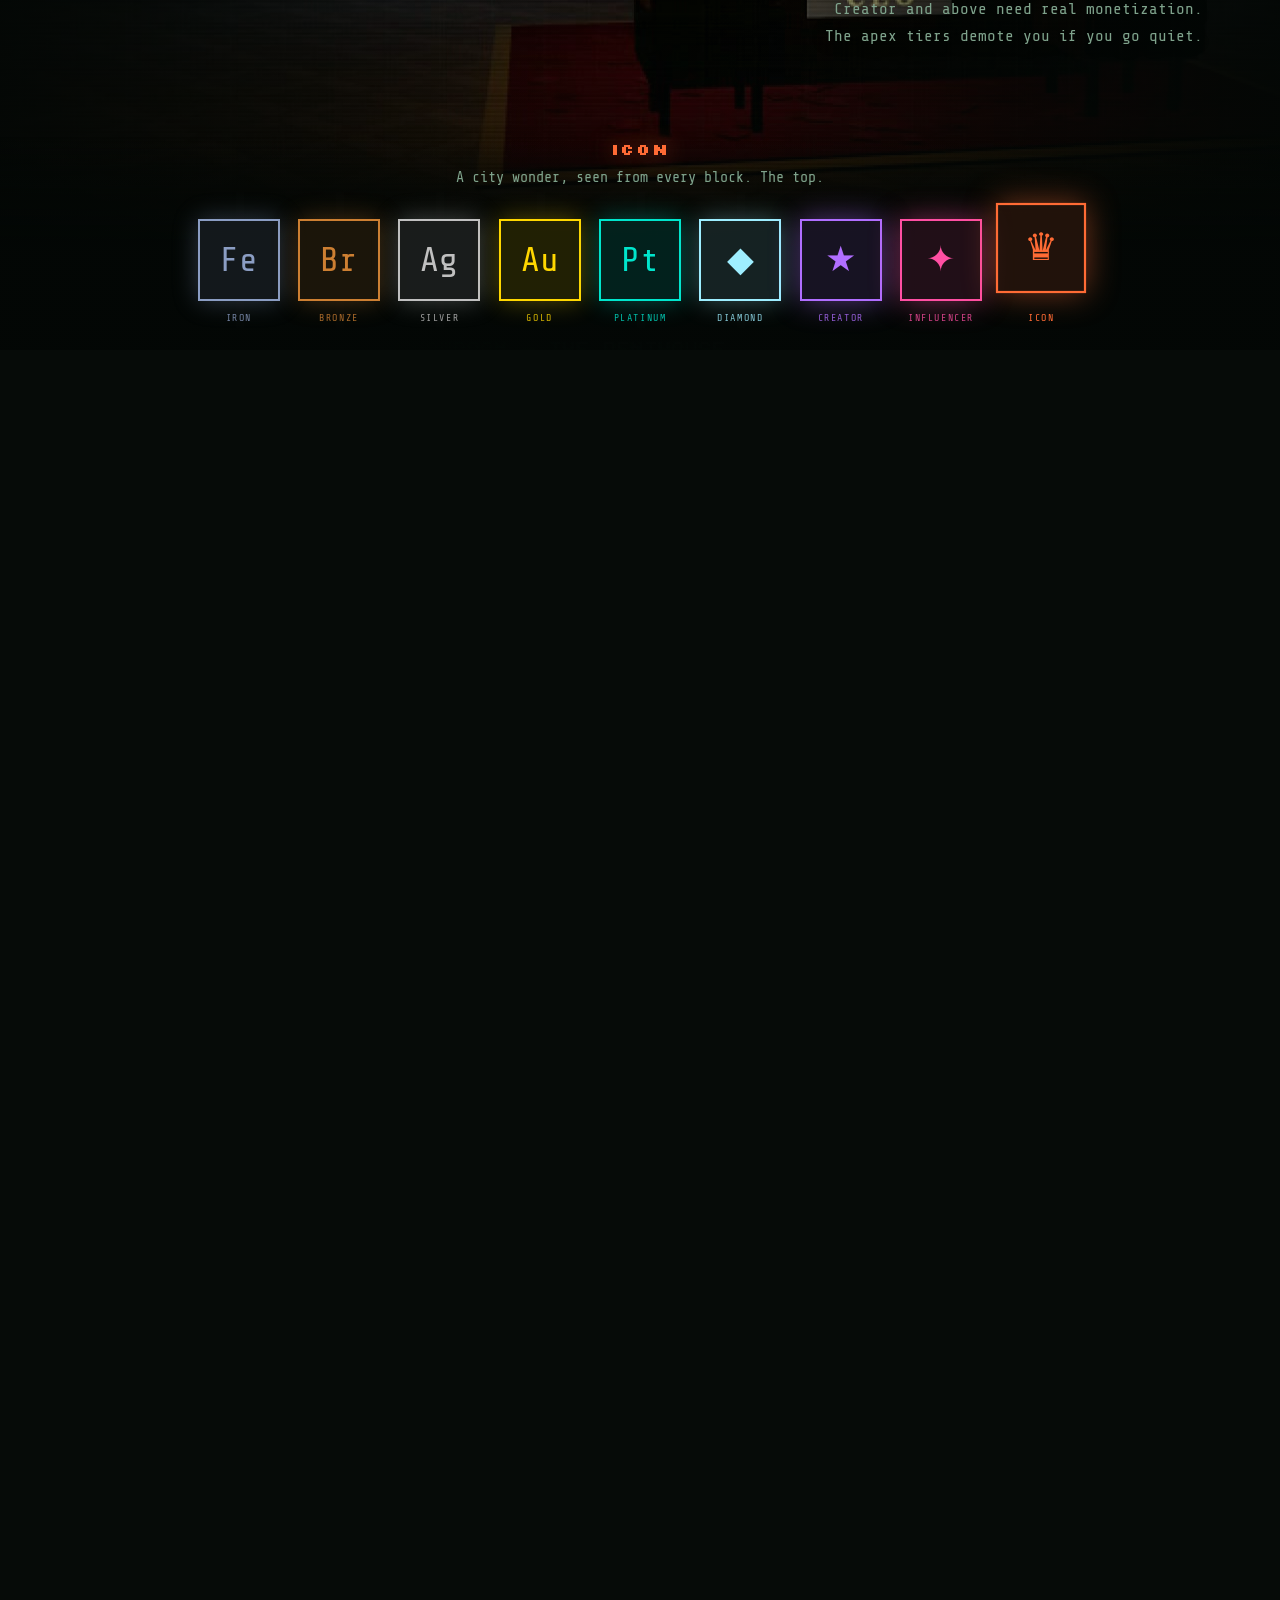
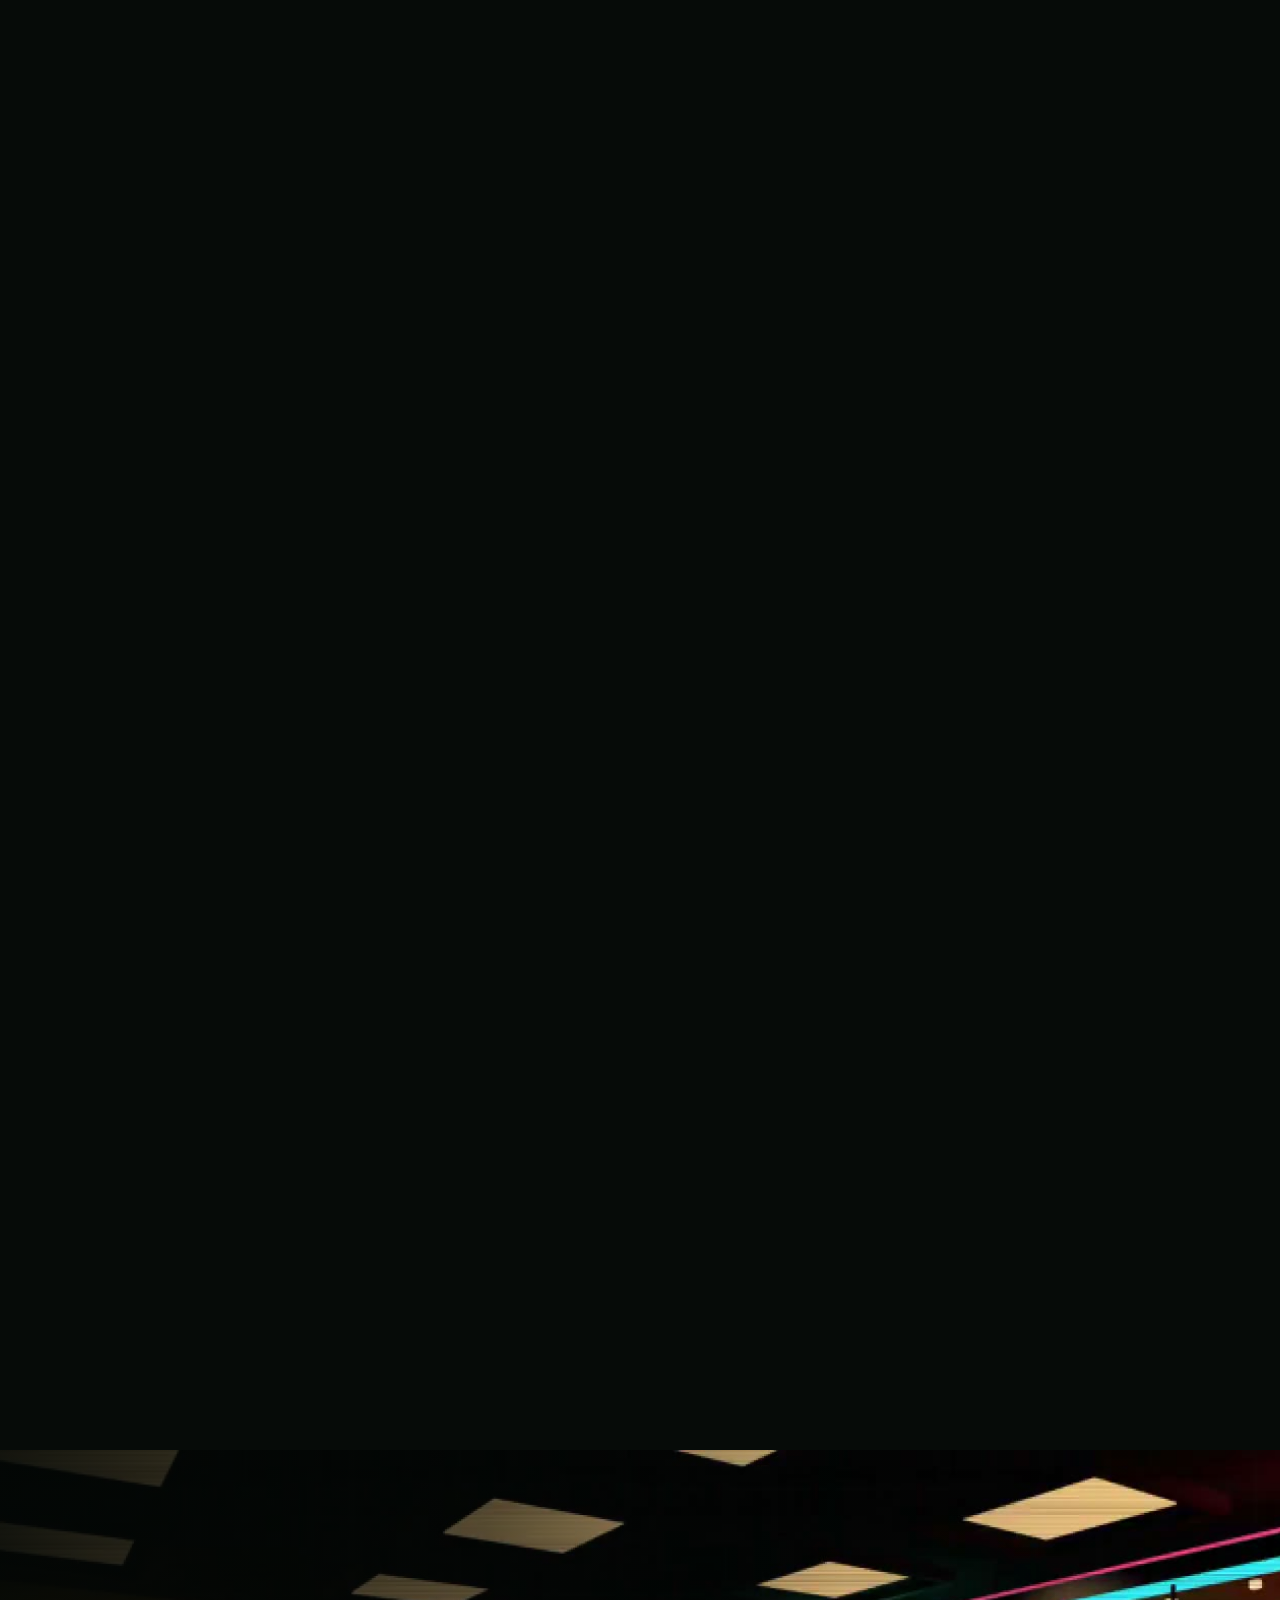
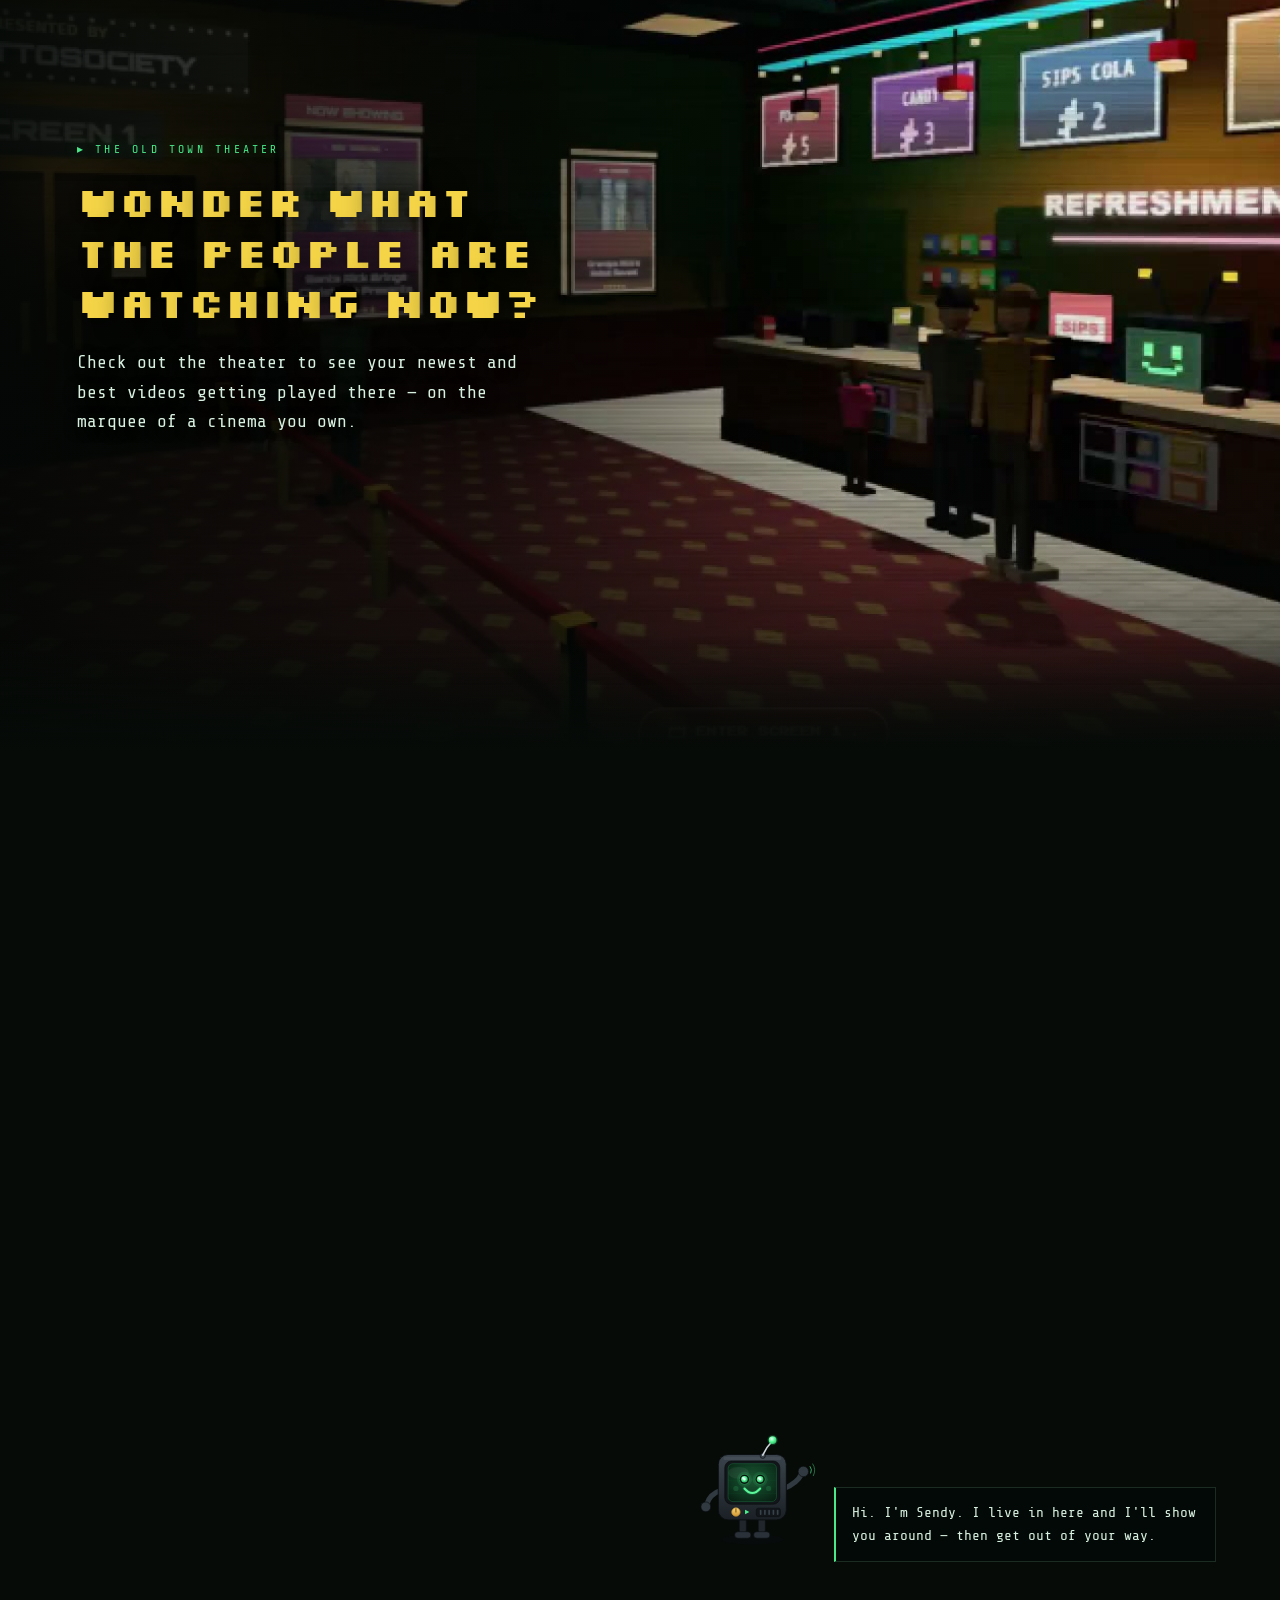
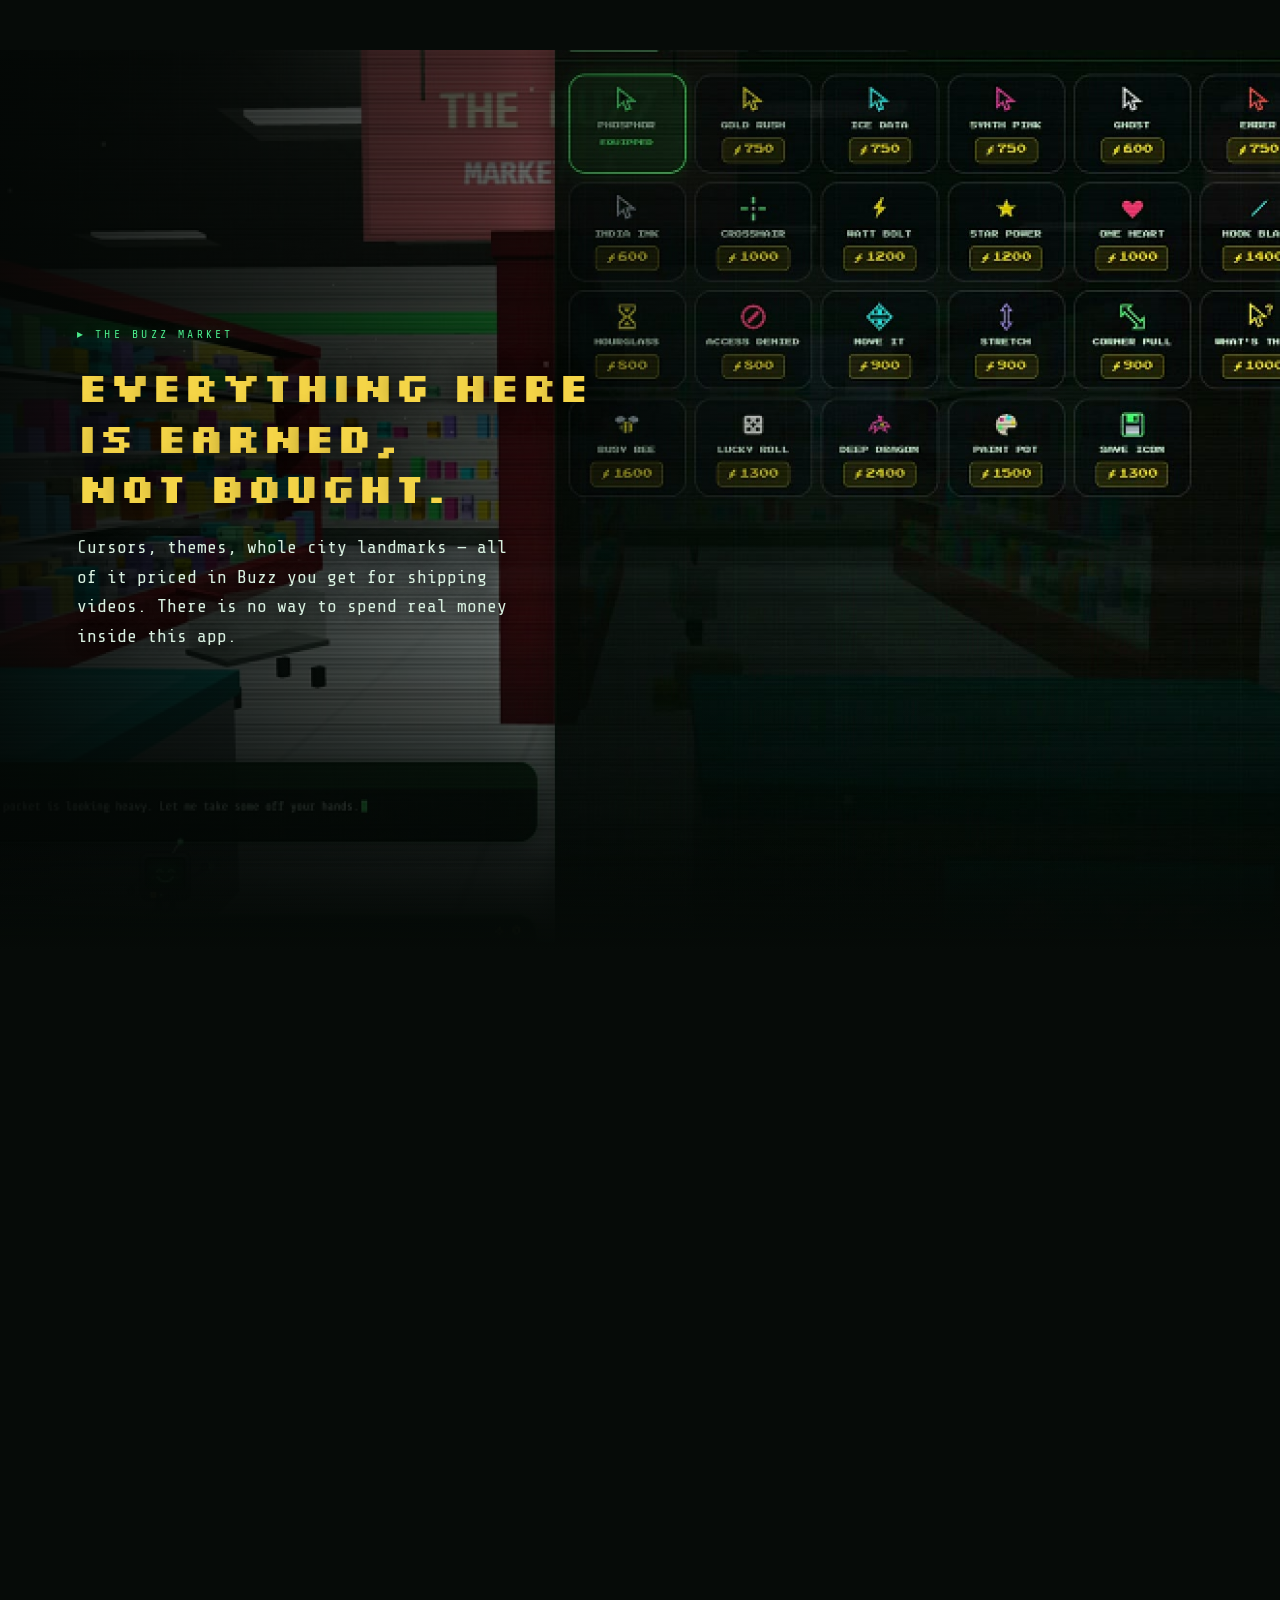
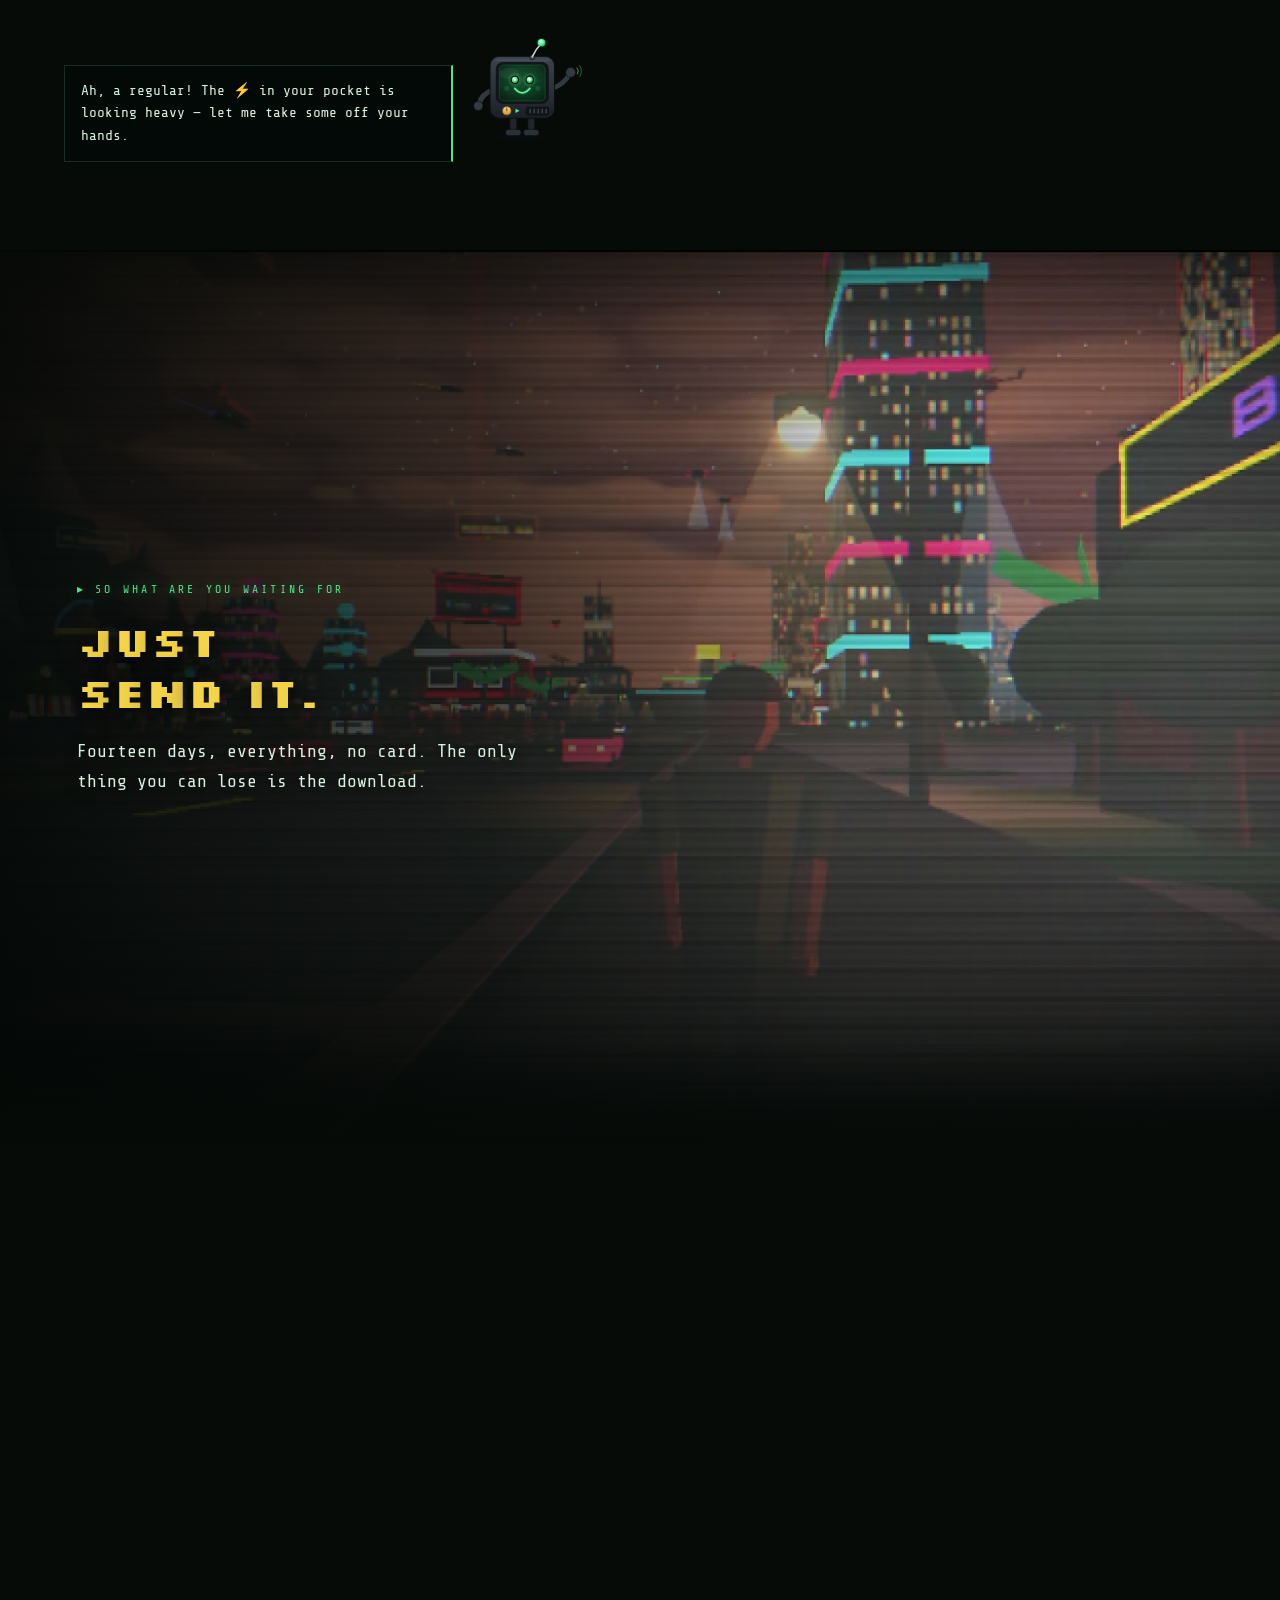
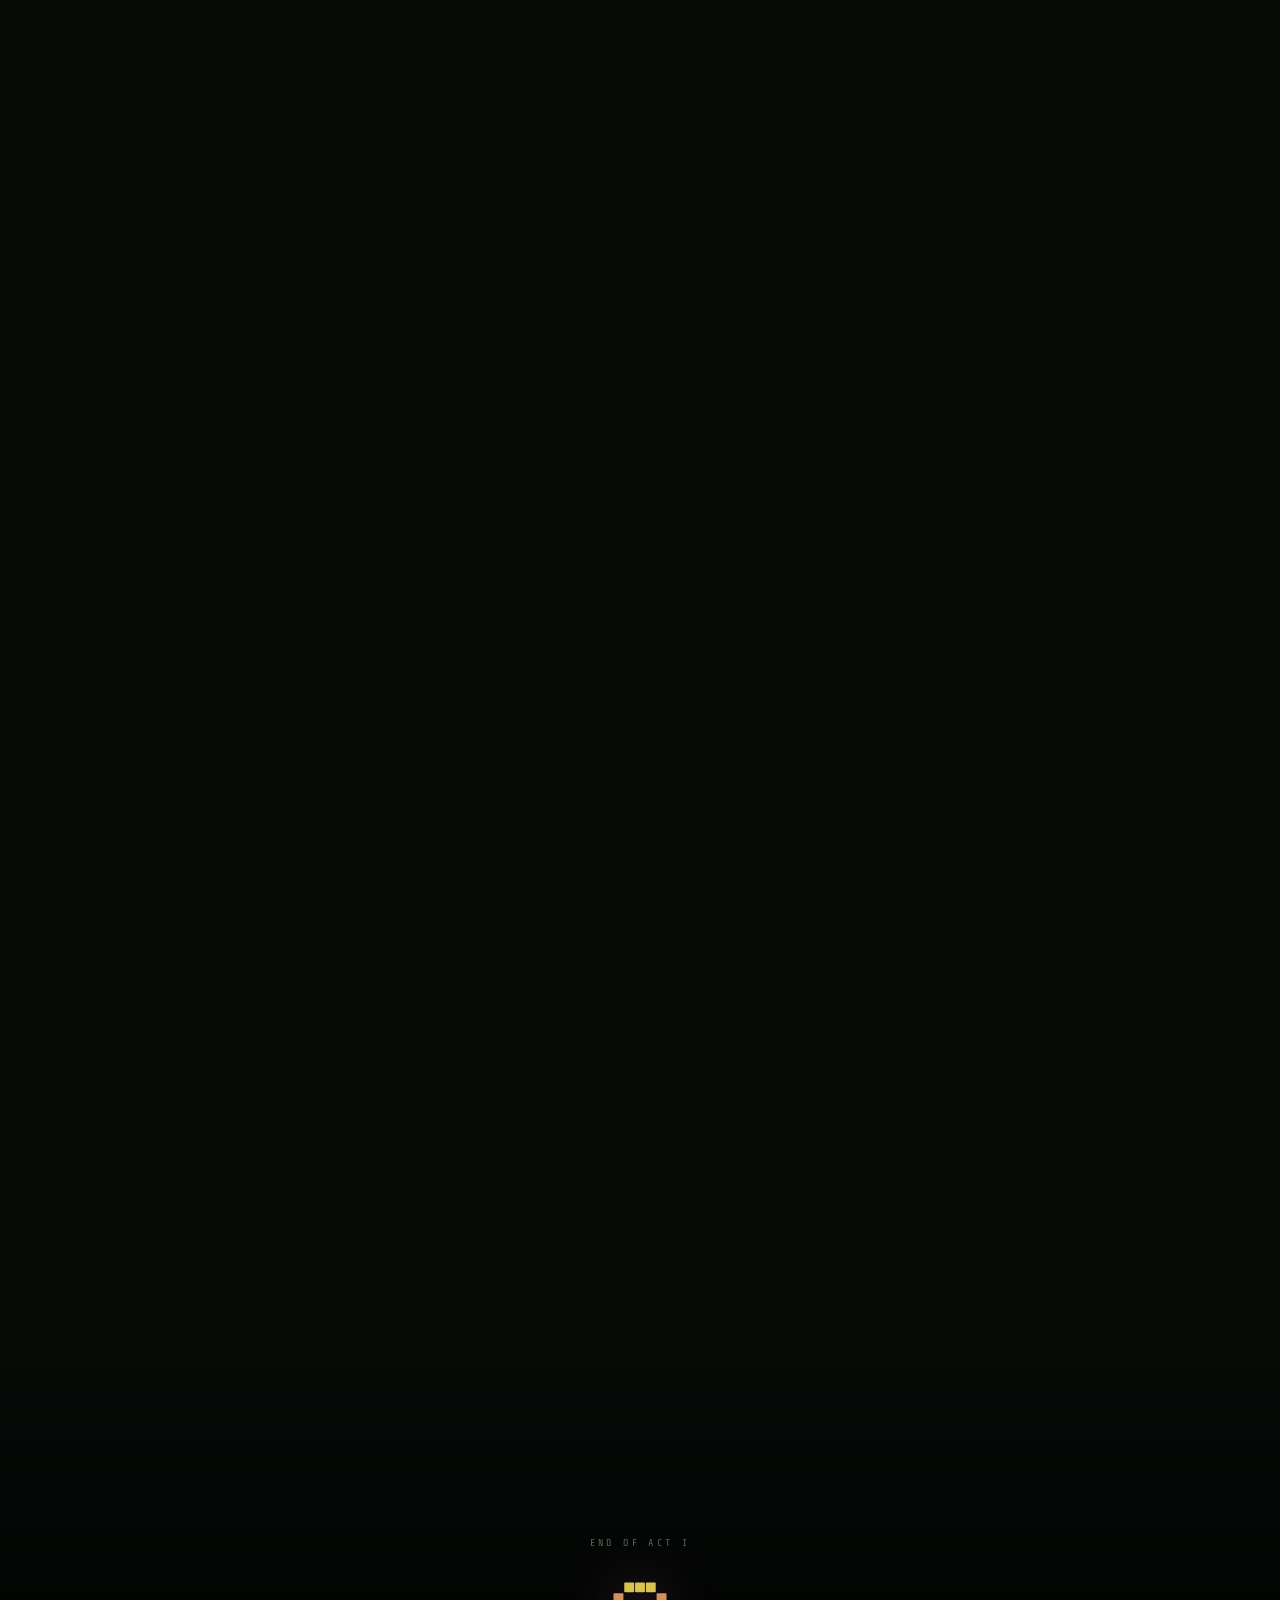
==== commit 3805f20d: "The download stays on our own site Chris: "could we not link this to our website though?" — he'd lan" ====
--- a/index.html
+++ b/index.html
@@ -650,9 +650,12 @@
       <p class="eyebrow">// THE PRICE</p>
       <p class="amt">$39</p>
       <p class="once">ONE TIME · NOT A SUBSCRIPTION · YOURS FOREVER</p>
-      <!-- Points at GitHub Releases until Paddle is live; the trial is the
-           download, so this is the real destination either way. -->
-      <a class="cta" id="get" href="https://github.com/sendittosociety/sits-releases/releases/latest">DOWNLOAD — 14 DAYS FREE</a>
+      <!-- OUR PAGE, NOT GITHUB'S. download.html starts the file immediately from
+           GitHub's asset host, so nobody is ever dropped on a repo page full of
+           tags and "Source code (zip)" rows — and it gets to explain the
+           SmartScreen warning BEFORE Windows shows it, which is the single
+           biggest reason someone abandons an unsigned installer. -->
+      <a class="cta" id="get" href="download.html">DOWNLOAD — 14 DAYS FREE</a>
       <p class="fine">Windows · no card · no account</p>
       <ul class="pricefacts">
         <li><b>Fourteen days, everything.</b> Every tool, every channel, the city,
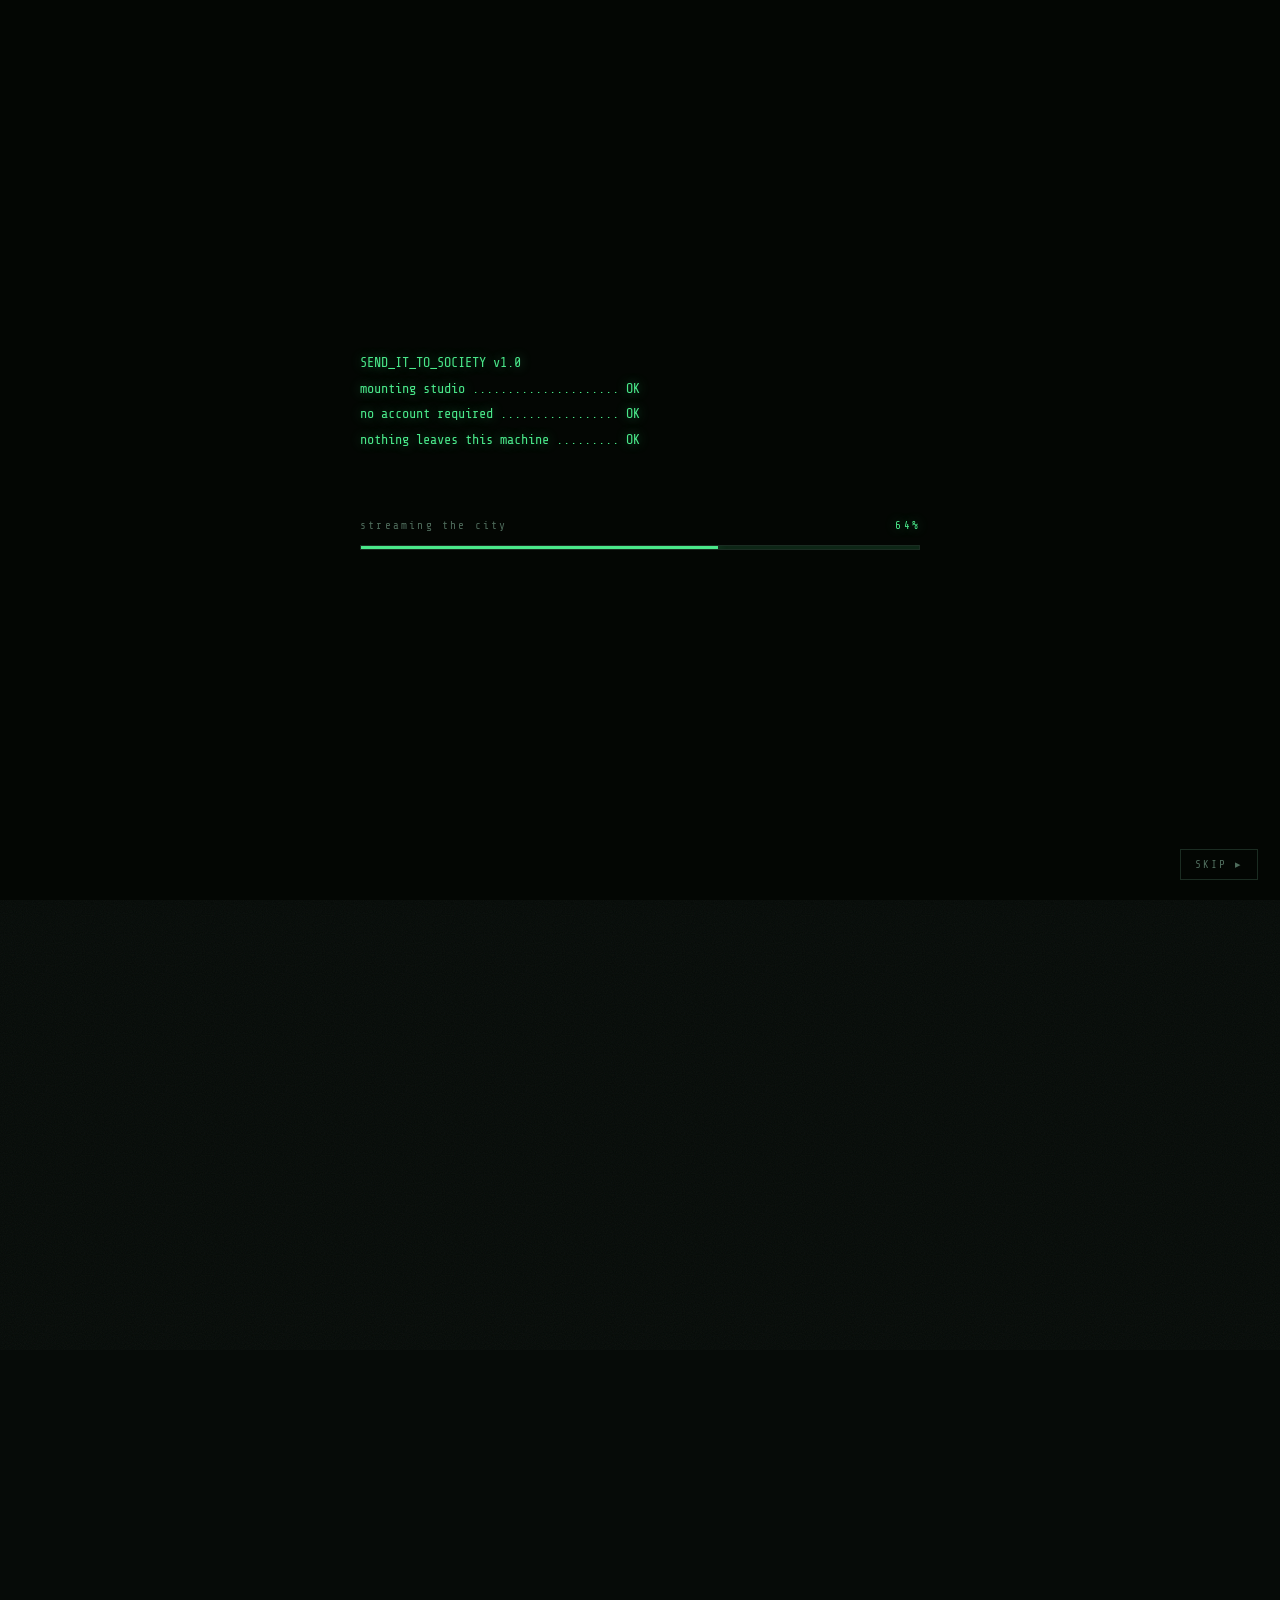
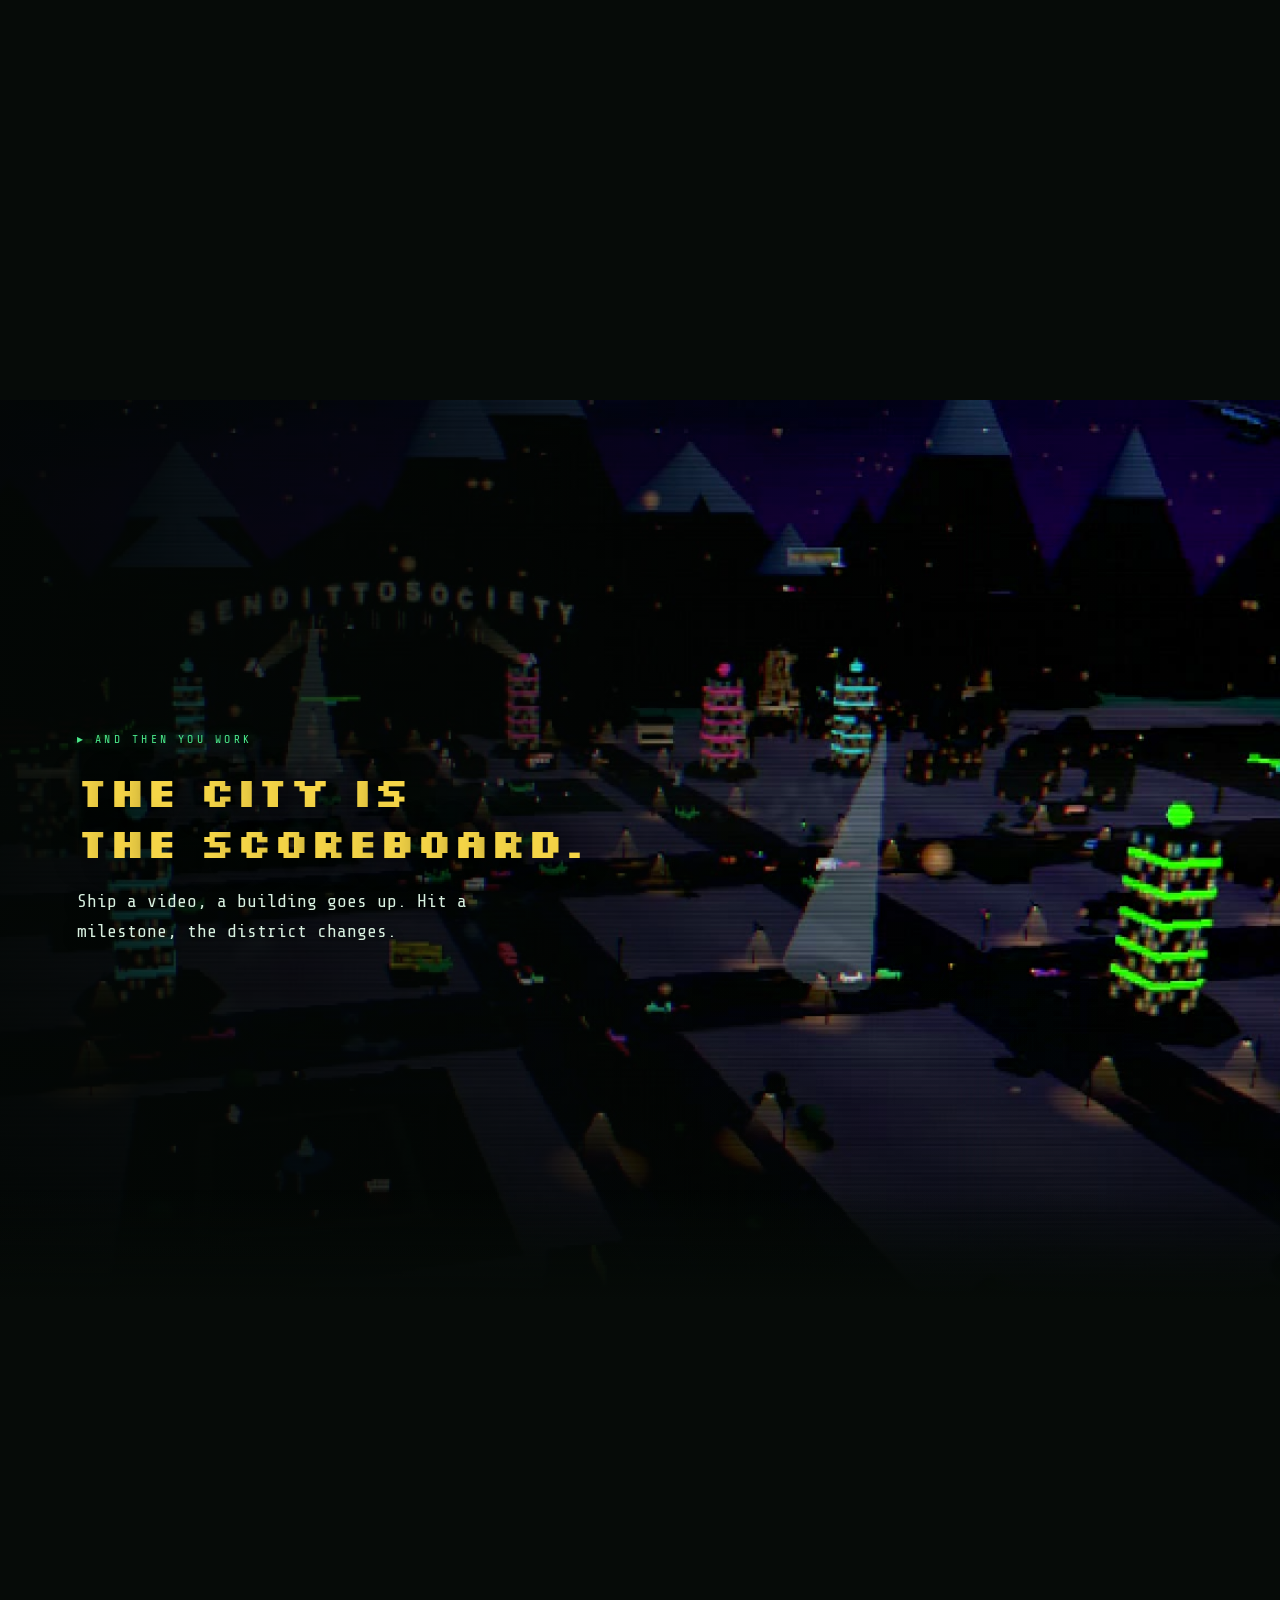
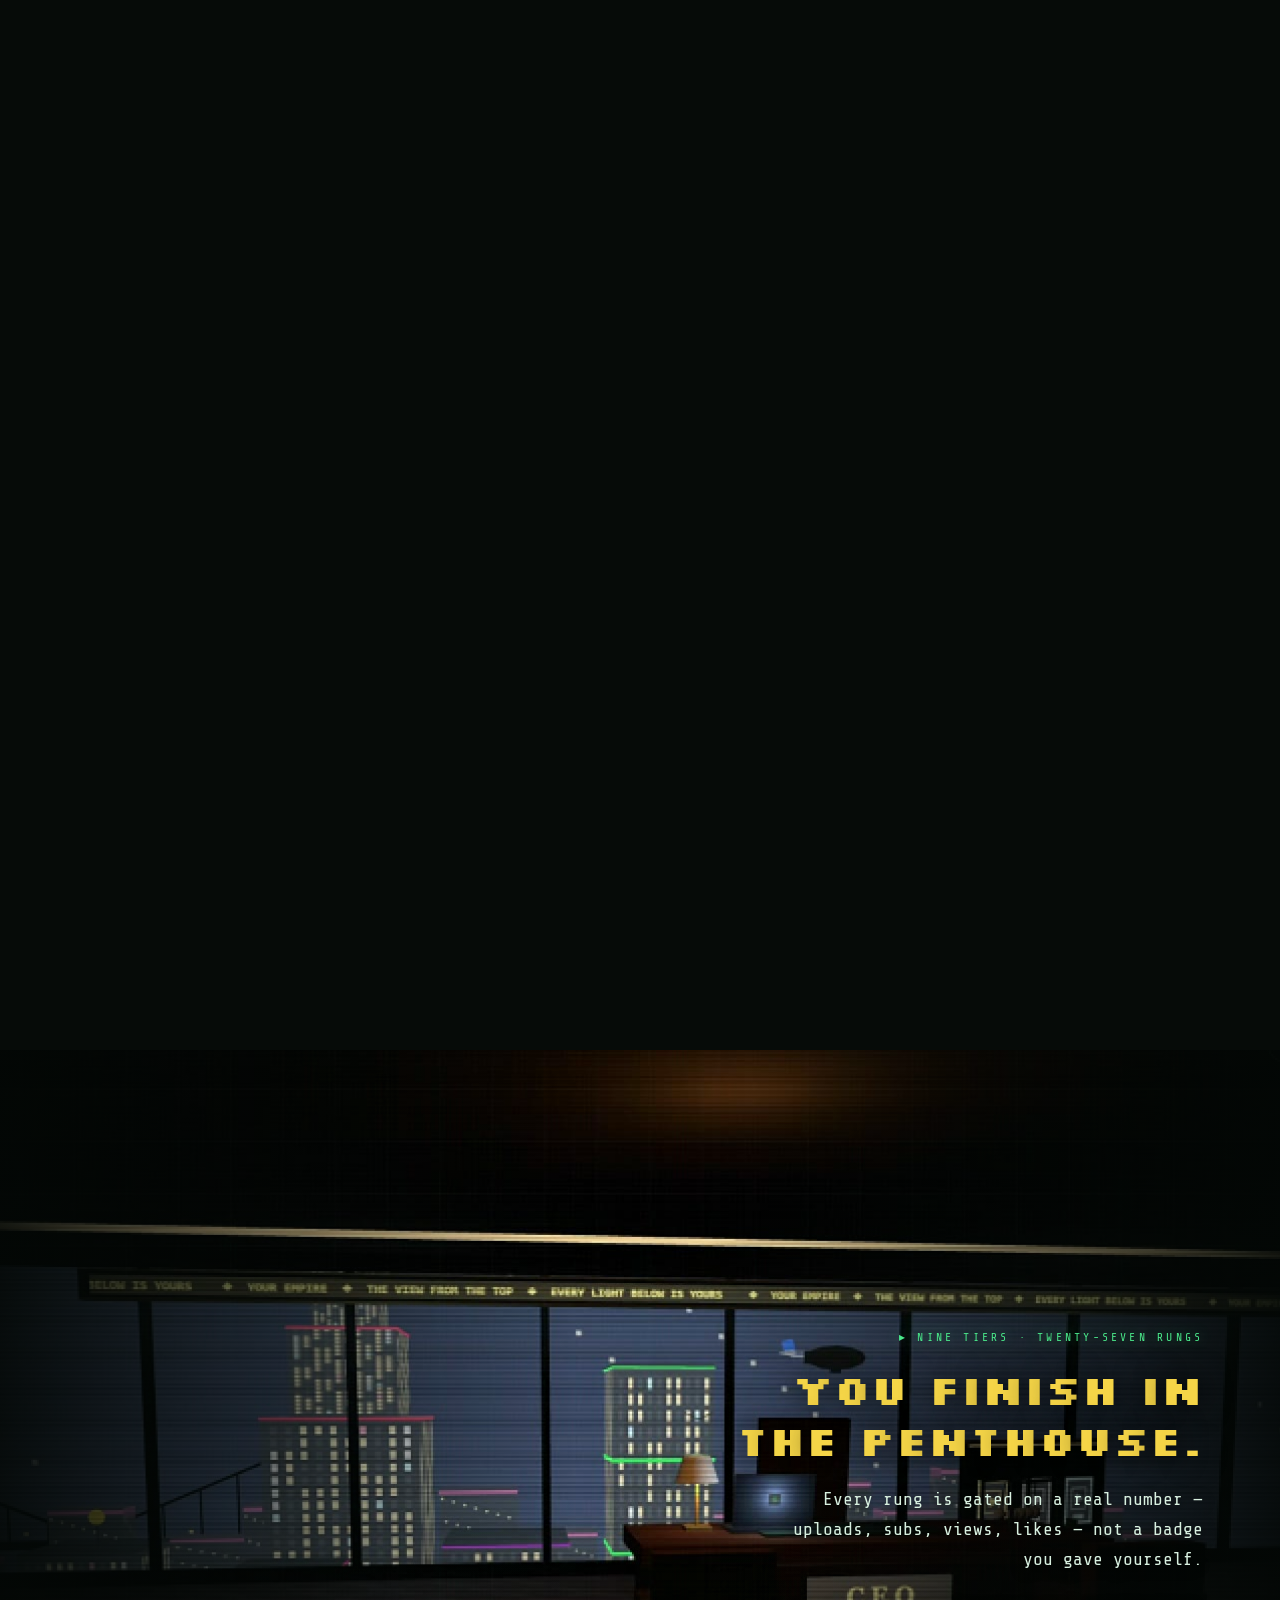
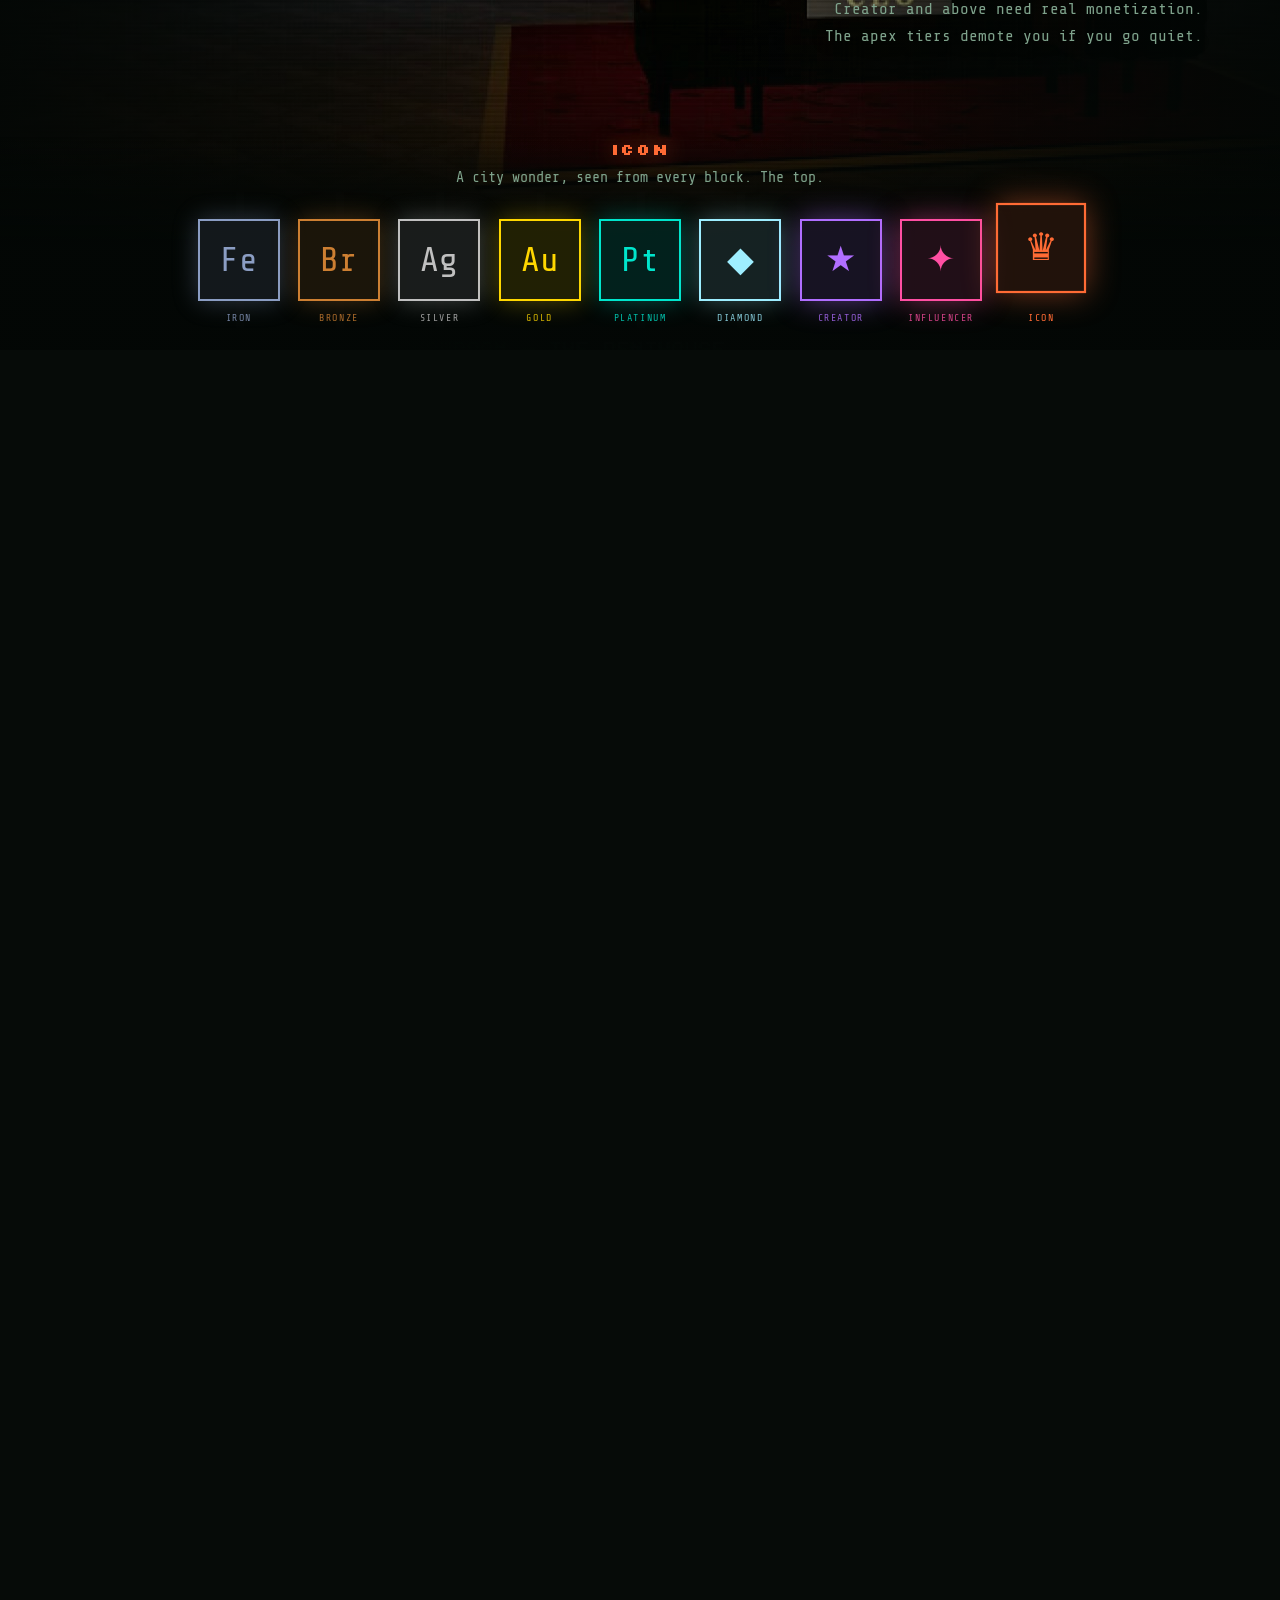
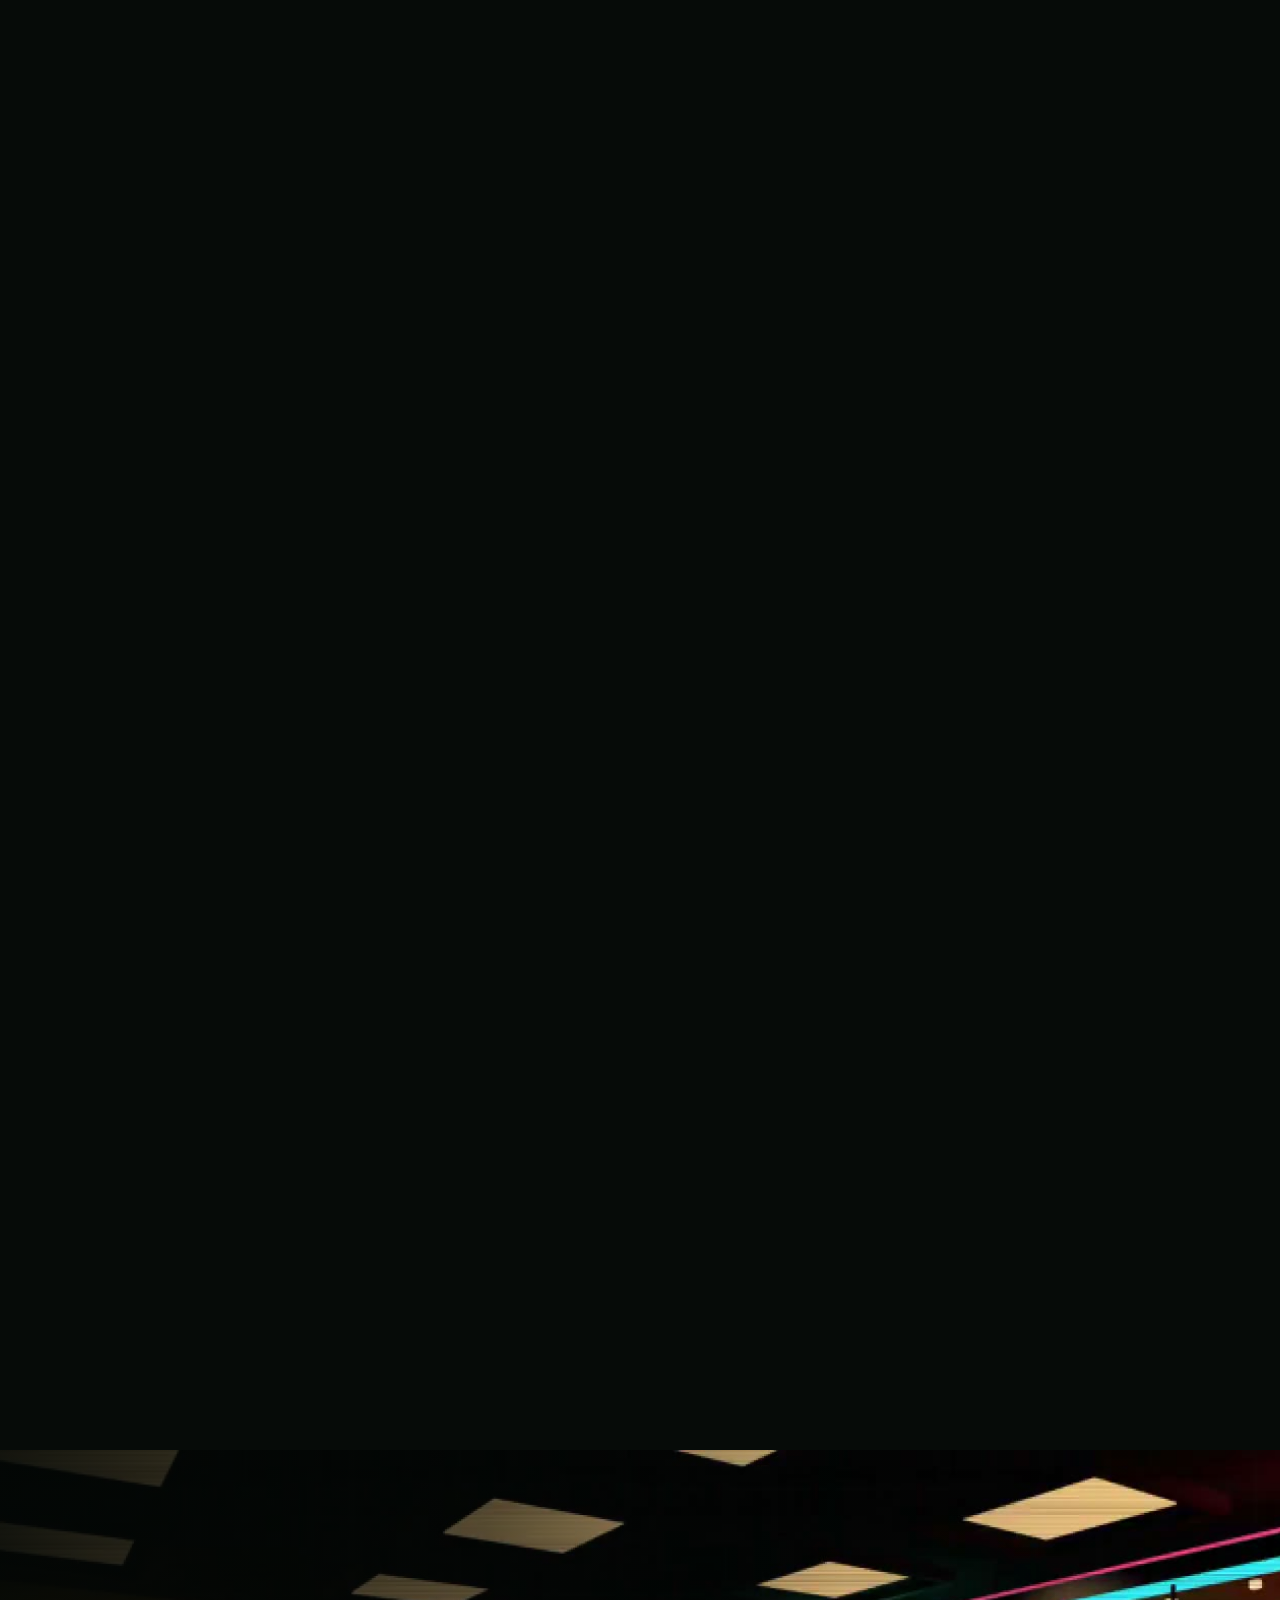
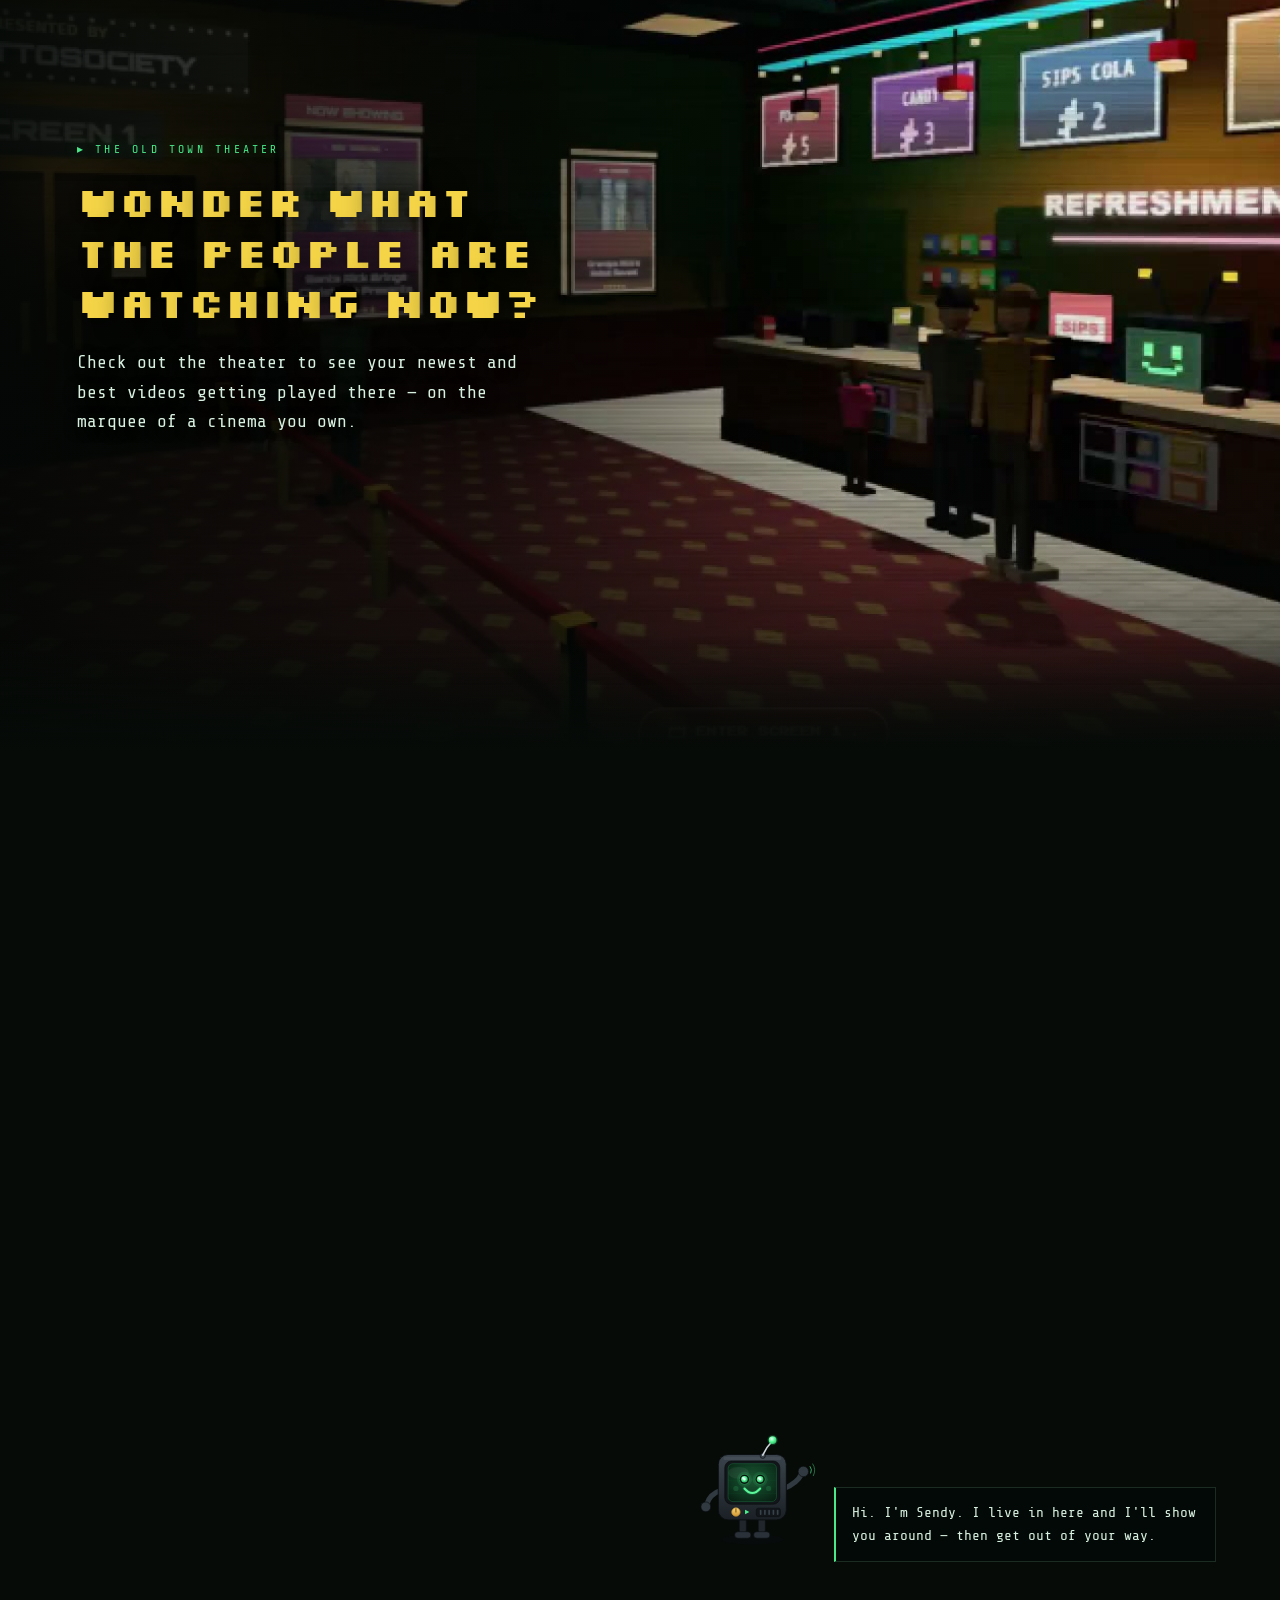
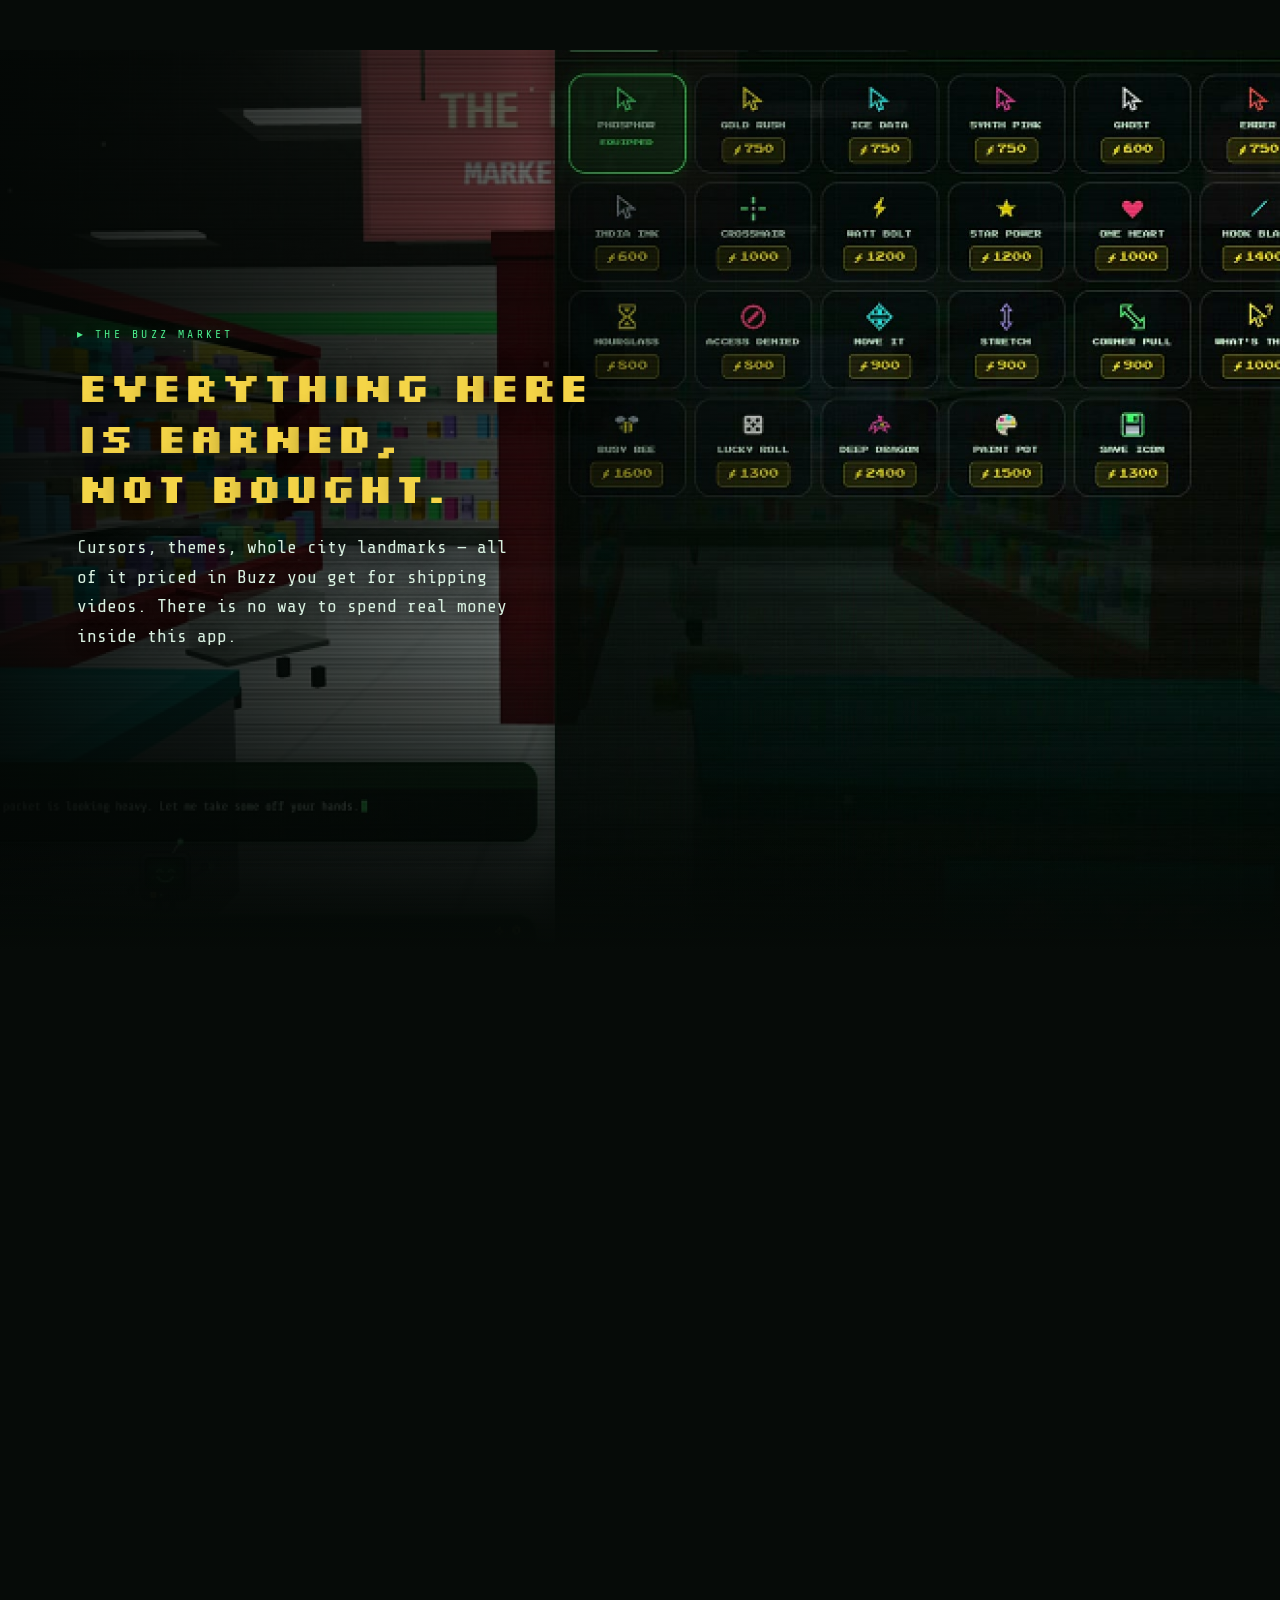
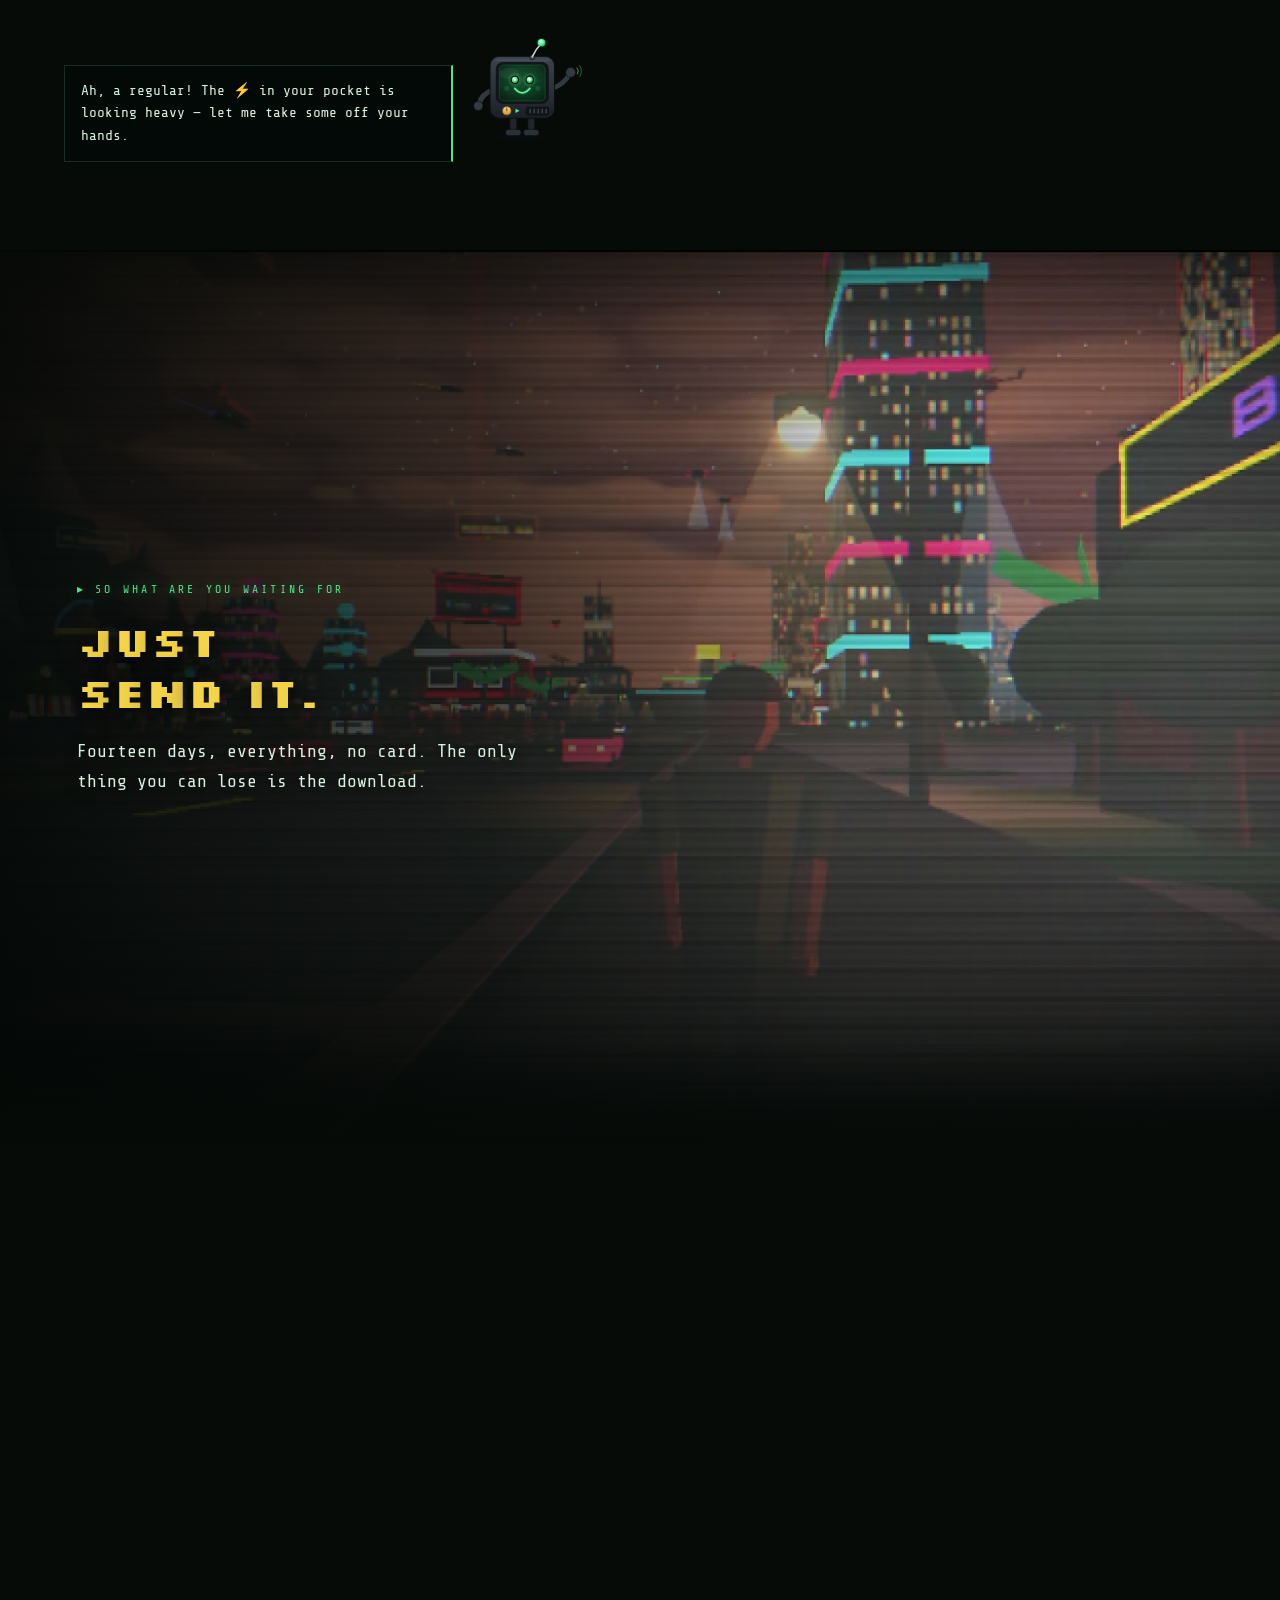
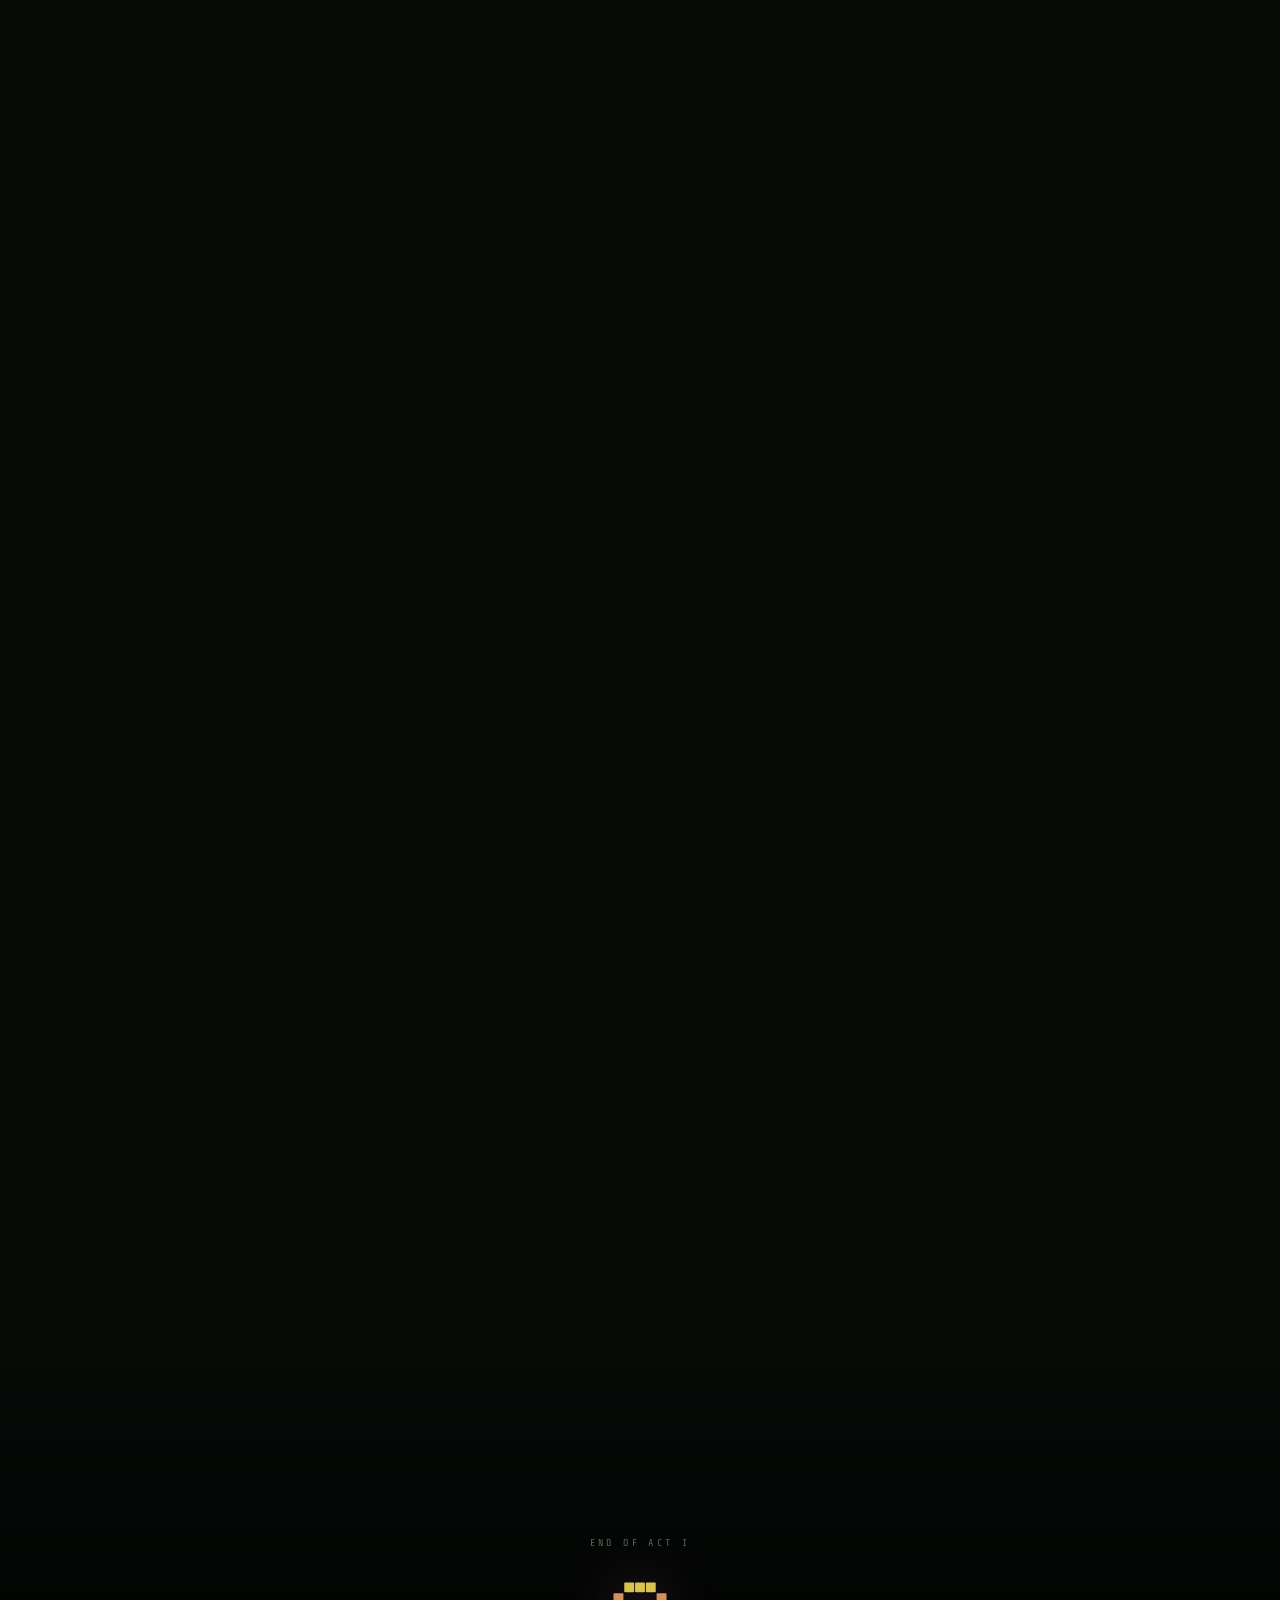
==== commit 6c661a7c: "Restore the cursor glow and trail, and unlist the site THE CURSOR WAS MY FAULT, and it shipped broke" ====
--- a/index.html
+++ b/index.html
@@ -19,7 +19,7 @@
 <meta name="twitter:title" content="SITS — the game for running a YouTube channel">
 <meta name="twitter:description" content="Every tool you need, inside a city you build. $39, once.">
 <meta name="twitter:image" content="https://sendittosociety.com/media/hero.jpg">
-<meta name="robots" content="index,follow">
+<meta name="robots" content="noindex,nofollow">
 <link rel="canonical" href="https://sendittosociety.com/">
 <link rel="preconnect" href="https://fonts.googleapis.com">
 <link rel="preconnect" href="https://fonts.gstatic.com" crossorigin>
--- a/style.css
+++ b/style.css
@@ -585,3 +585,34 @@
   .topnav{gap:13px;font-size:10.5px}
   .legal{padding-top:88px;font-size:15.5px}
 }
+
+/* ── CURSOR ──────────────────────────────────────────────────────
+   A soft glow that follows the pointer, and a thin trail of falling glyphs.
+   Both are pointer-events:none and composited (transform/opacity only), so
+   neither can touch the scroll budget the video scrub depends on.
+
+   THIS BLOCK WAS DELETED BY ACCIDENT ONCE (f3f9bf9) and shipped missing for a
+   day. A cleanup removed a dead `.feat` rule by slicing "from .feat up to THE
+   LADDER" — but an earlier edit had moved the ladder further down the file, so
+   the slice swallowed everything in between, which was all of this. The check
+   afterwards confirmed the dead selectors were gone and never confirmed the
+   live ones survived, which is the wrong half to verify. Never delete a range
+   by two landmarks that other edits are free to move.
+
+   Tight to the pointer — a wide soft field read as a smudge following the
+   mouse; a small bright one reads as the cursor itself carrying light. */
+#glow{position:fixed;left:0;top:0;width:76px;height:76px;margin:-38px 0 0 -38px;
+  z-index:88;pointer-events:none;opacity:0;transition:opacity .35s ease;
+  background:radial-gradient(circle,rgba(74,232,138,.46) 0%,rgba(74,232,138,.24) 26%,rgba(74,232,138,.07) 50%,transparent 72%);
+  mix-blend-mode:screen;will-change:transform}
+#glow.on{opacity:1}
+.rain{position:fixed;z-index:87;pointer-events:none;font-family:var(--mono);
+  font-size:12px;color:var(--green);text-shadow:0 0 8px var(--green-glow);
+  animation:rainfall .9s linear forwards;will-change:transform,opacity}
+@keyframes rainfall{
+  0%{opacity:.85;transform:translateY(0) scale(1)}
+  100%{opacity:0;transform:translateY(46px) scale(.85)}
+}
+@media (max-width:820px){ #glow,.rain{display:none} }
+@media (prefers-reduced-motion:reduce){ .rain{display:none} }
+@media (hover:none){ #glow,.rain{display:none} }
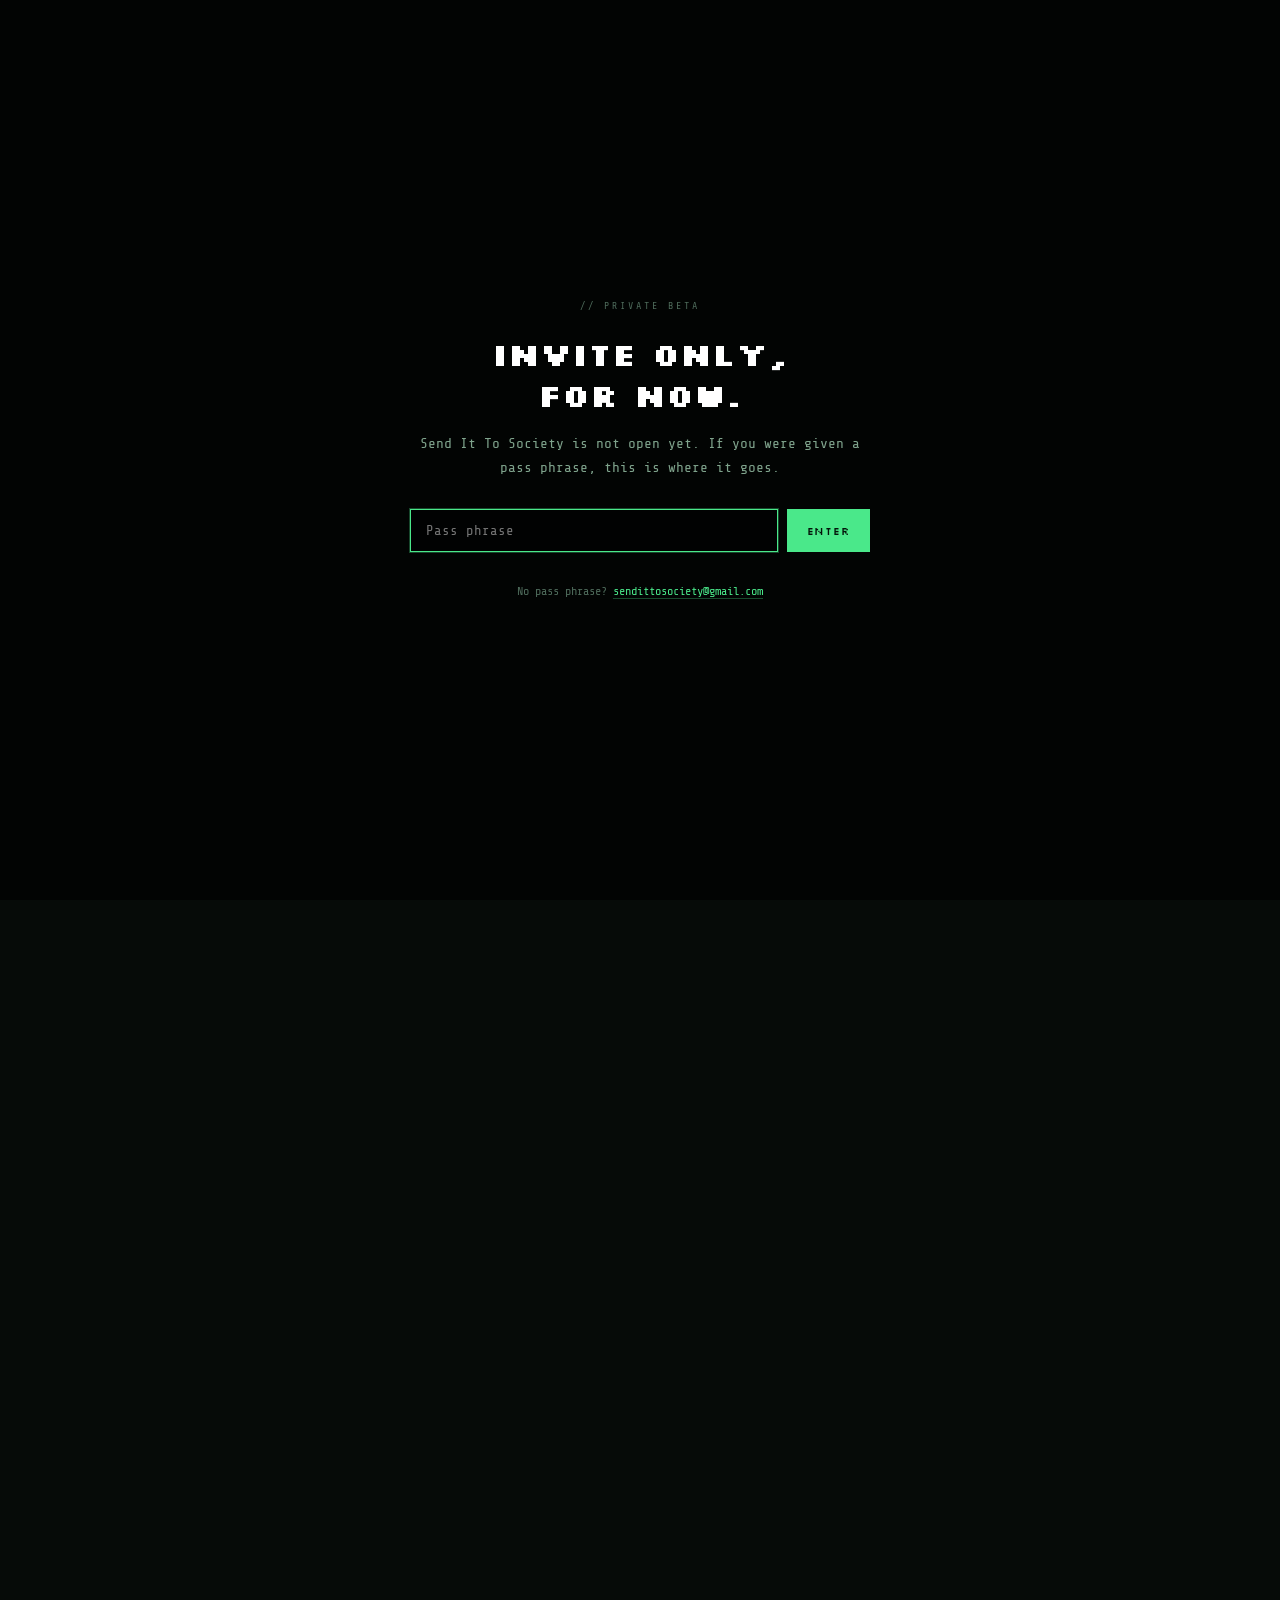
==== commit bb25eaaa: "An invite gate on the front of the site One pass phrase, remembered per browser once entered, on the" ====
--- a/index.html
+++ b/index.html
@@ -27,6 +27,9 @@
 <link rel="preload" as="image" href="media/hero.jpg">
 <link rel="icon" href="favicon.svg" type="image/svg+xml">
 <link rel="stylesheet" href="style.css">
+<script src="gate.js"></script>
+<noscript><style>html:not(.unlocked) body > *:not(#gate){visibility:visible}</style><p style="font-family:monospace;padding:20px">This page needs JavaScript.</p></noscript>
+
 </head>
 <body>
 
--- a/style.css
+++ b/style.css
@@ -616,3 +616,39 @@
 @media (max-width:820px){ #glow,.rain{display:none} }
 @media (prefers-reduced-motion:reduce){ .rain{display:none} }
 @media (hover:none){ #glow,.rain{display:none} }
+
+/* ── THE DOOR ─────────────────────────────────────────────────────
+   Body stays hidden until <html> carries .unlocked, so the page is never
+   briefly readable behind the gate. gate.js is loaded synchronously in <head>
+   and adds that class — which also means a visitor with JavaScript off sees
+   the noscript line and nothing else, rather than the whole site. */
+html:not(.unlocked) body > *:not(#gate){visibility:hidden}
+html.unlocked body > *{visibility:visible}
+
+#gate{position:fixed;inset:0;z-index:400;background:#020403;display:flex;
+  align-items:center;justify-content:center;padding:40px 24px;
+  opacity:1;transition:opacity .4s ease}
+#gate.open{opacity:0;pointer-events:none}
+#gate form{width:min(460px,92vw);text-align:center}
+.g-eyebrow{font-family:var(--mono);font-size:10px;letter-spacing:.3em;
+  color:var(--faint);margin:0 0 18px}
+.g-h1{font-family:var(--pix);font-size:clamp(22px,3.4vw,32px);line-height:1.3;
+  color:#fff;margin:0 0 16px}
+.g-sub{font-size:14.5px;line-height:1.7;color:var(--muted);margin:0 0 28px}
+.g-row{display:flex;gap:9px;justify-content:center}
+#gatepw{flex:1 1 auto;min-width:0;padding:13px 15px;font-family:var(--mono);
+  font-size:14px;color:#eafff2;background:rgba(0,0,0,.45);
+  border:1px solid rgba(74,232,138,.35);border-radius:0;outline:none}
+#gatepw:focus{border-color:var(--green);box-shadow:0 0 0 1px rgba(74,232,138,.3)}
+#gate button{font-family:var(--pix);font-size:11px;letter-spacing:.08em;
+  padding:13px 20px;color:#04150B;background:var(--green);border:none;cursor:pointer}
+#gate button:hover{box-shadow:0 0 22px rgba(74,232,138,.5)}
+.g-err{margin:16px 0 0;font-family:var(--mono);font-size:12.5px;color:#ff8098}
+.g-fine{margin:30px 0 0;font-size:12px;color:var(--faint)}
+.g-fine a{border-bottom:1px solid rgba(74,232,138,.3)}
+@keyframes gShake{
+  0%,100%{transform:translateX(0)} 20%{transform:translateX(-7px)}
+  40%{transform:translateX(6px)} 60%{transform:translateX(-4px)} 80%{transform:translateX(3px)}
+}
+#gate.shake form{animation:gShake .34s ease}
+@media (prefers-reduced-motion:reduce){ #gate.shake form{animation:none} }
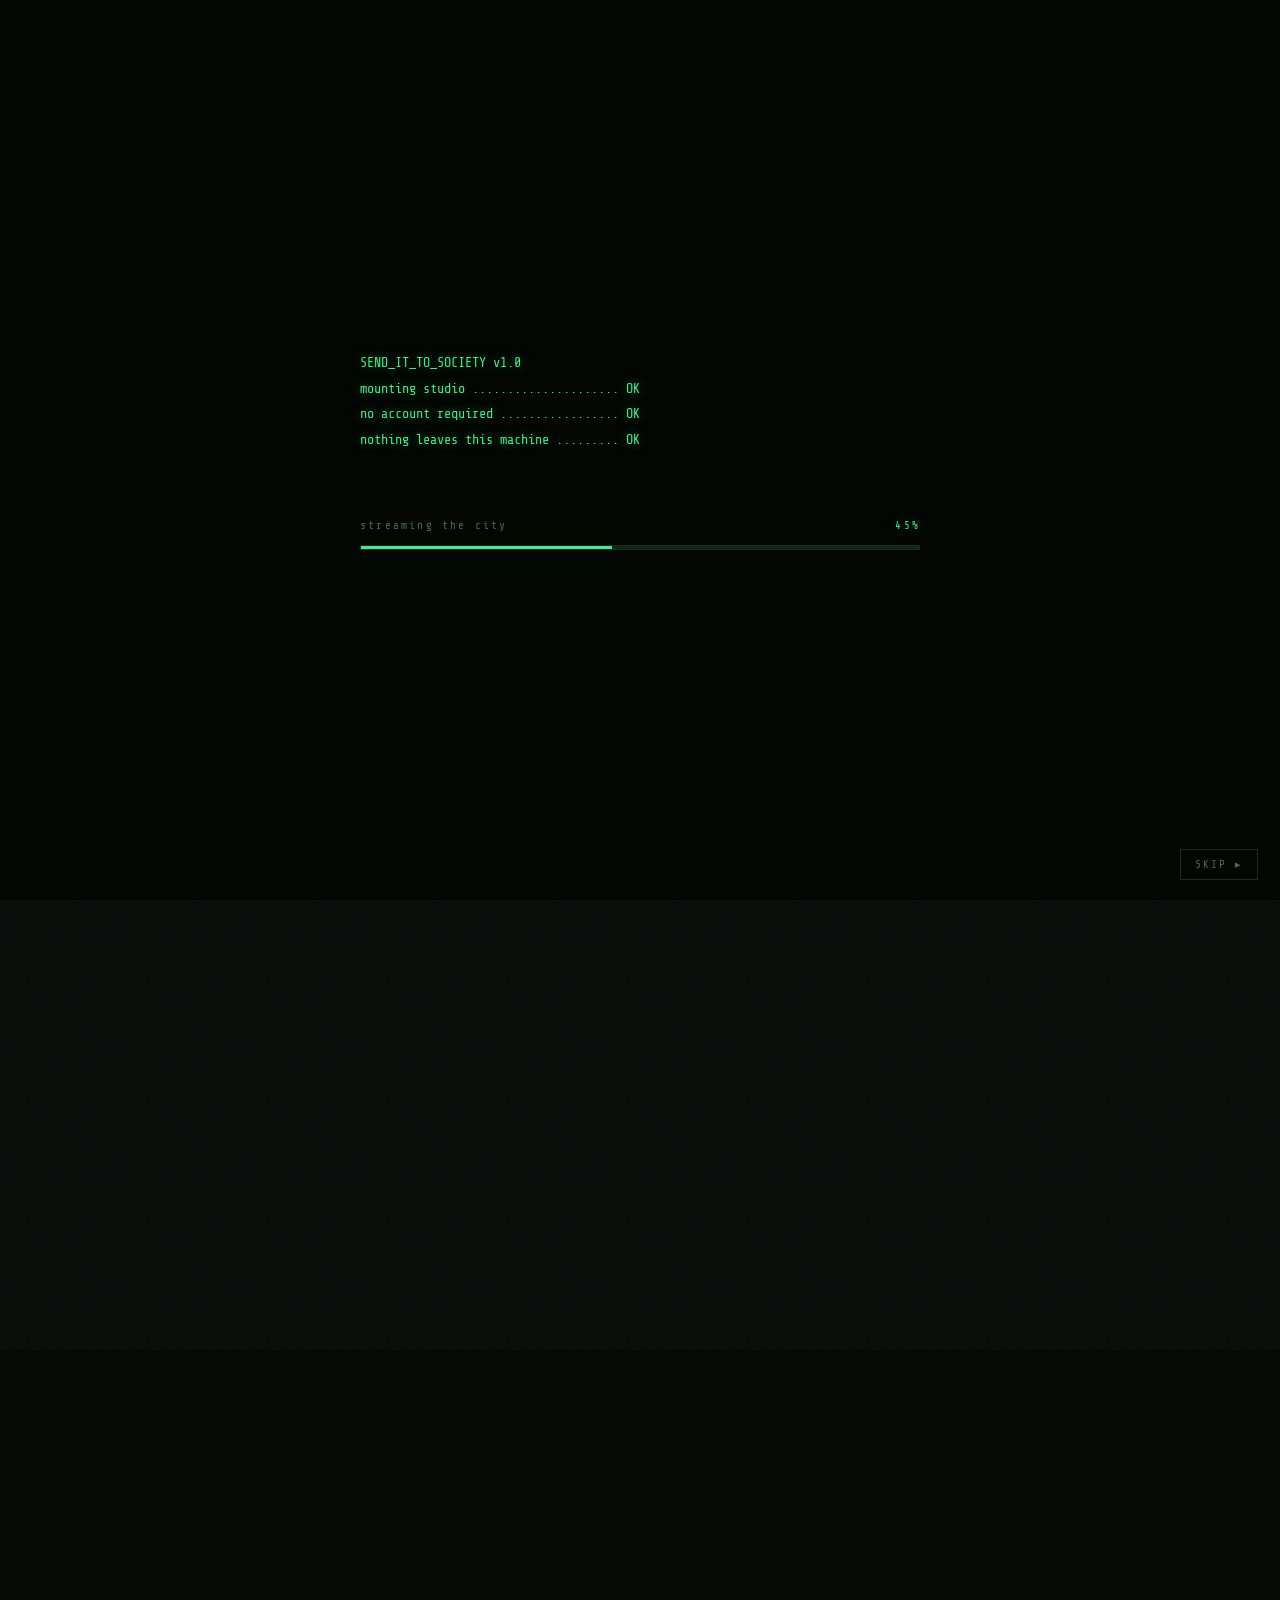
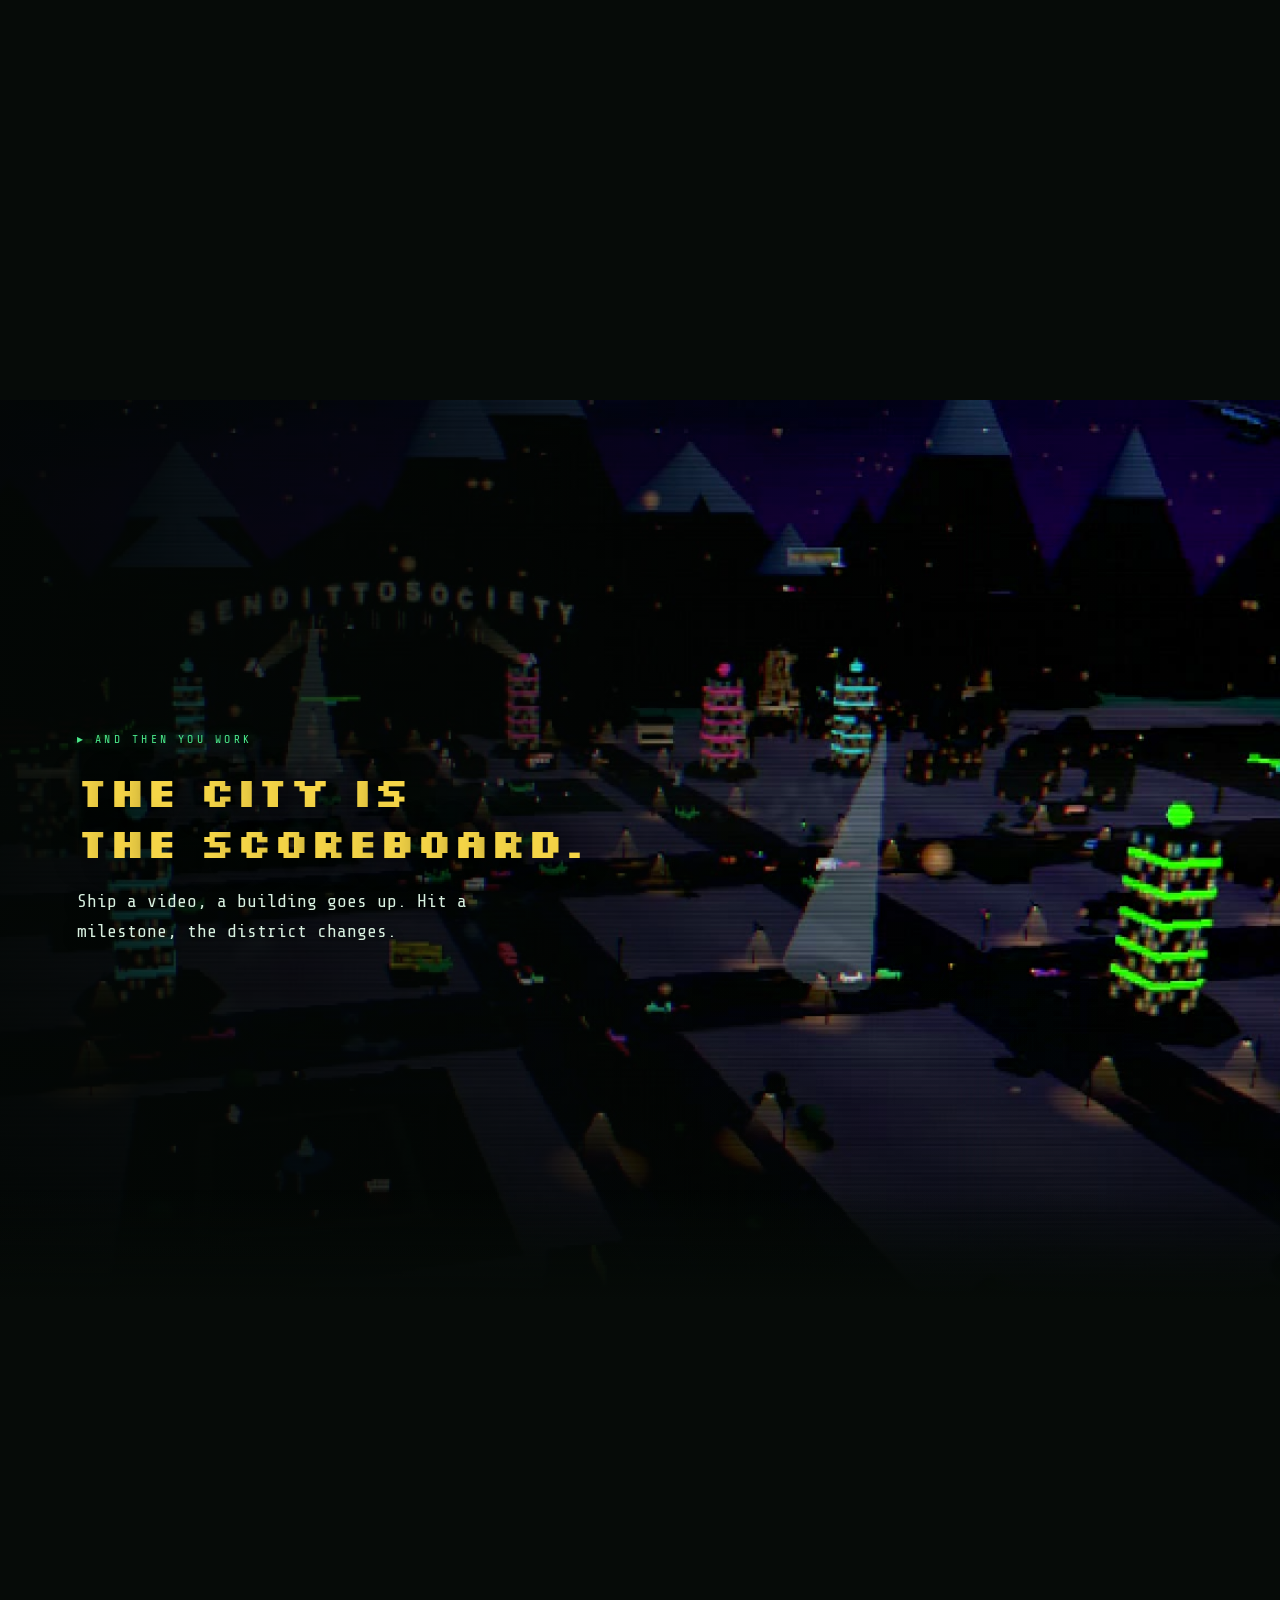
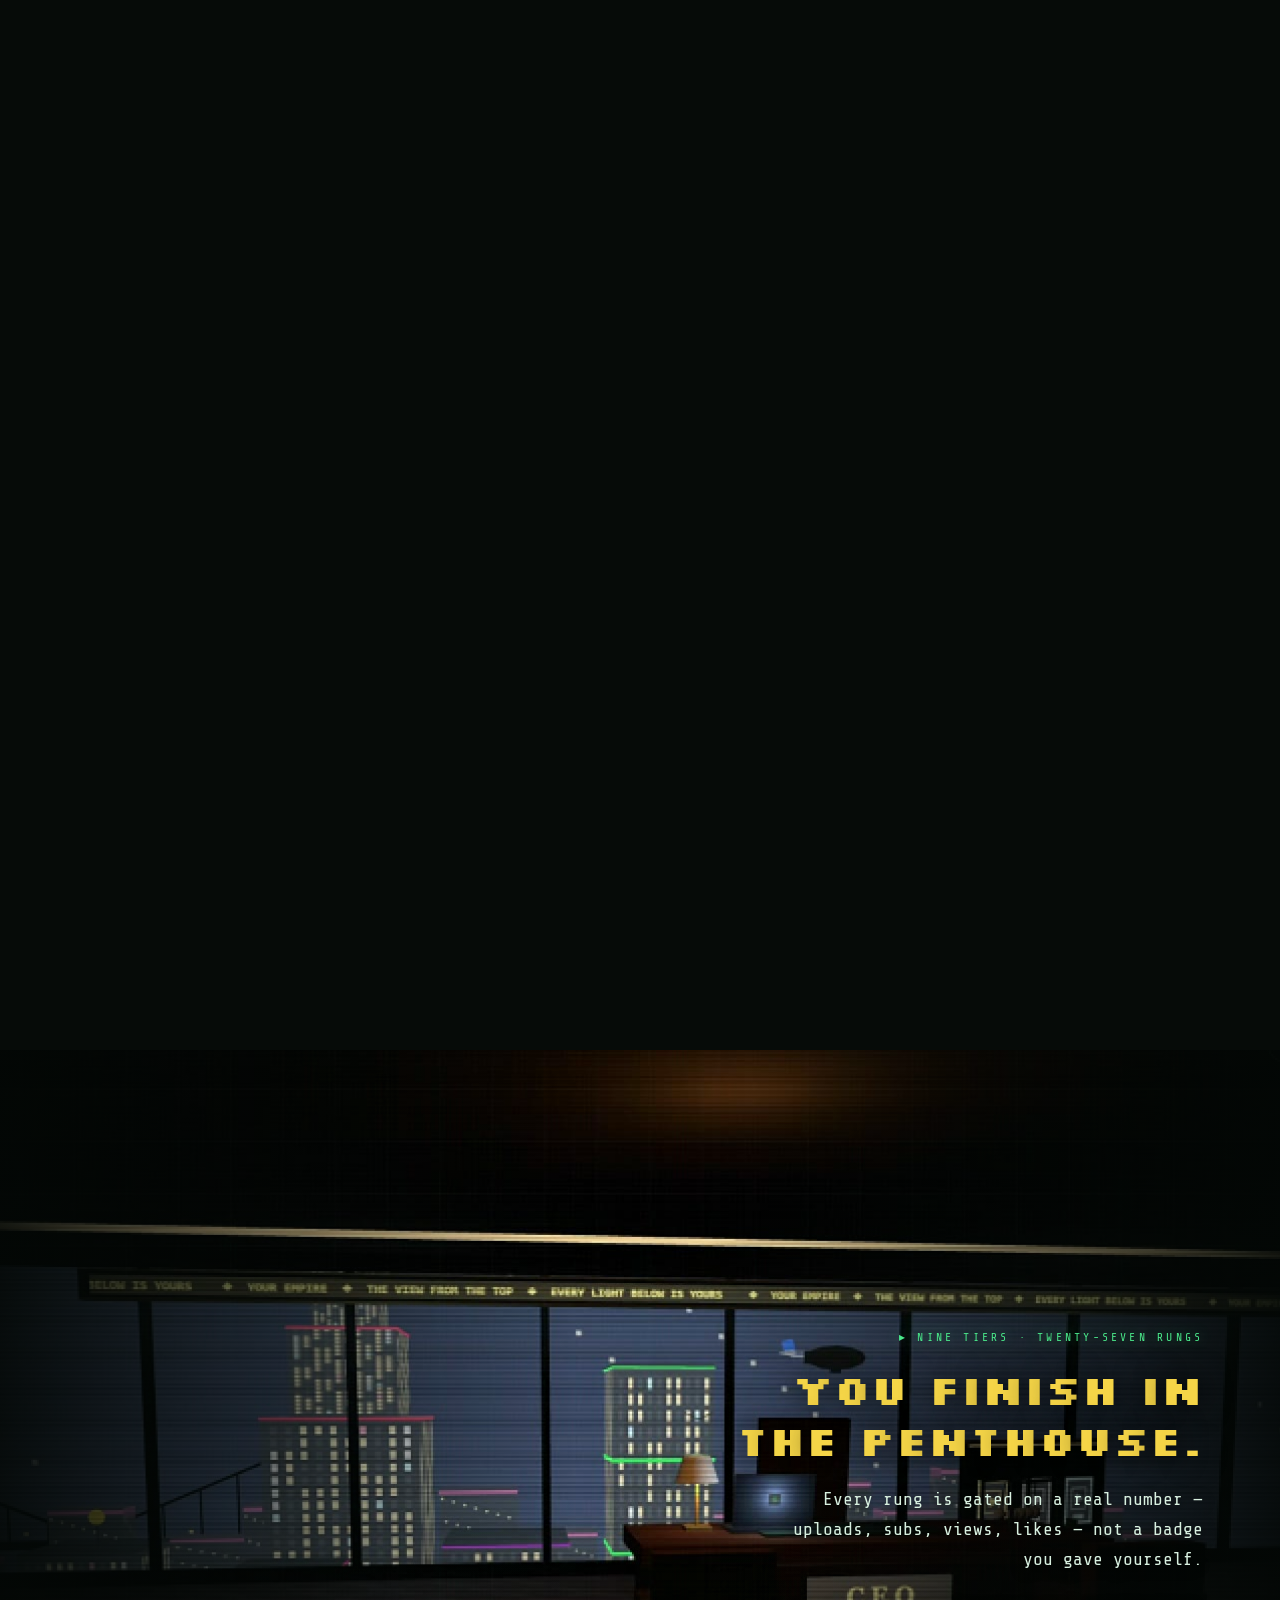
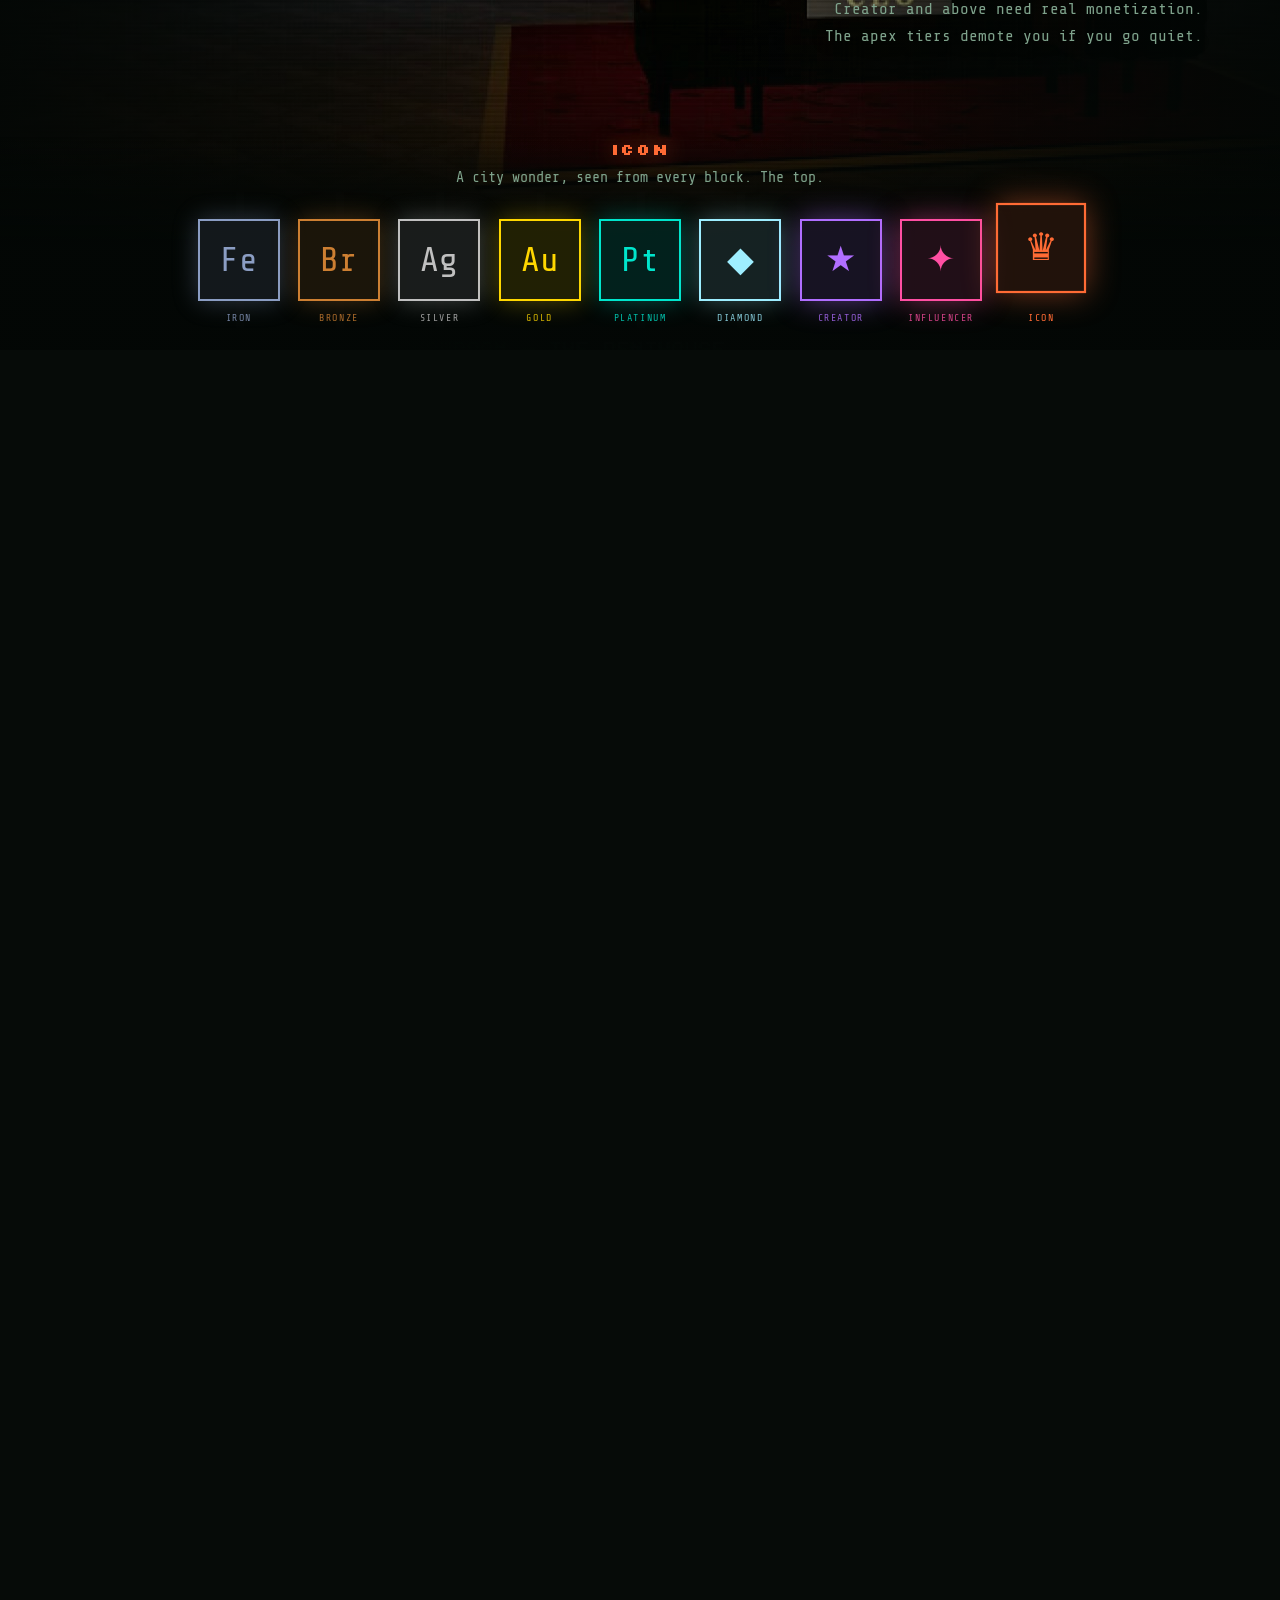
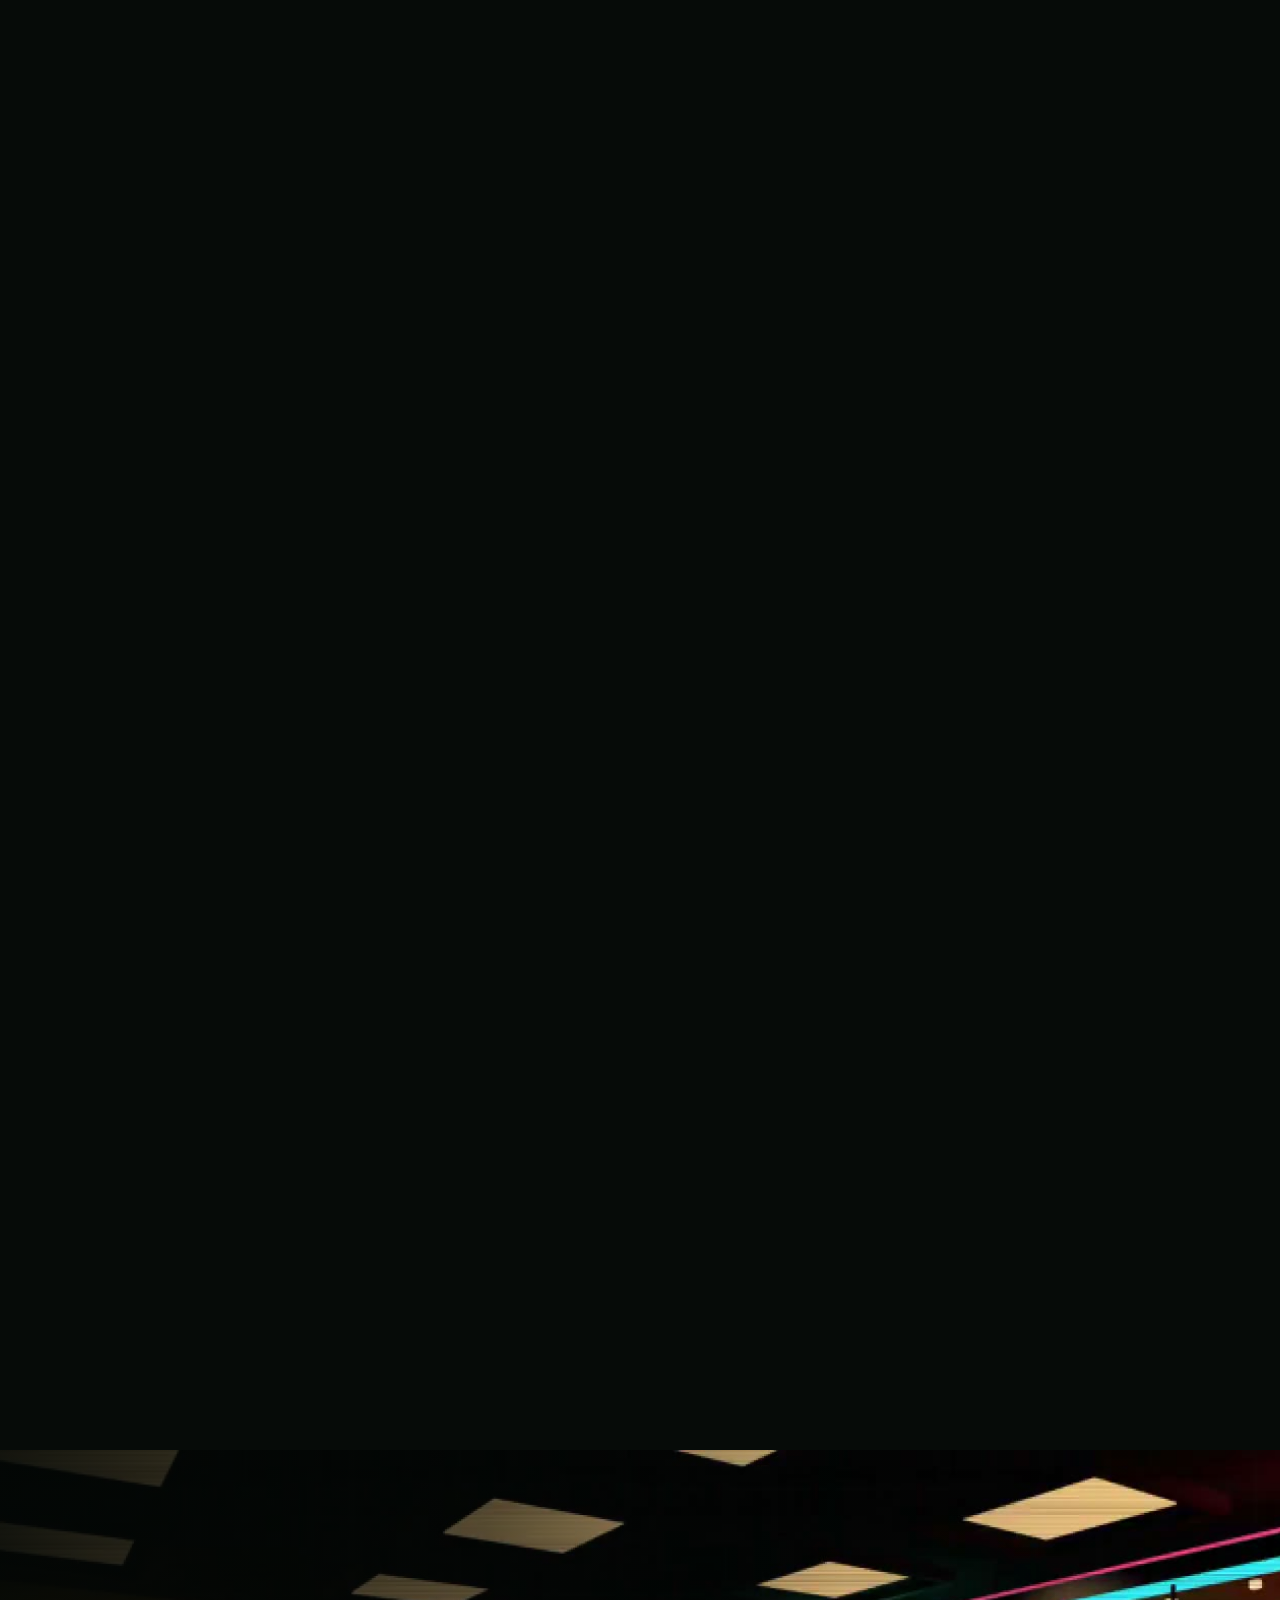
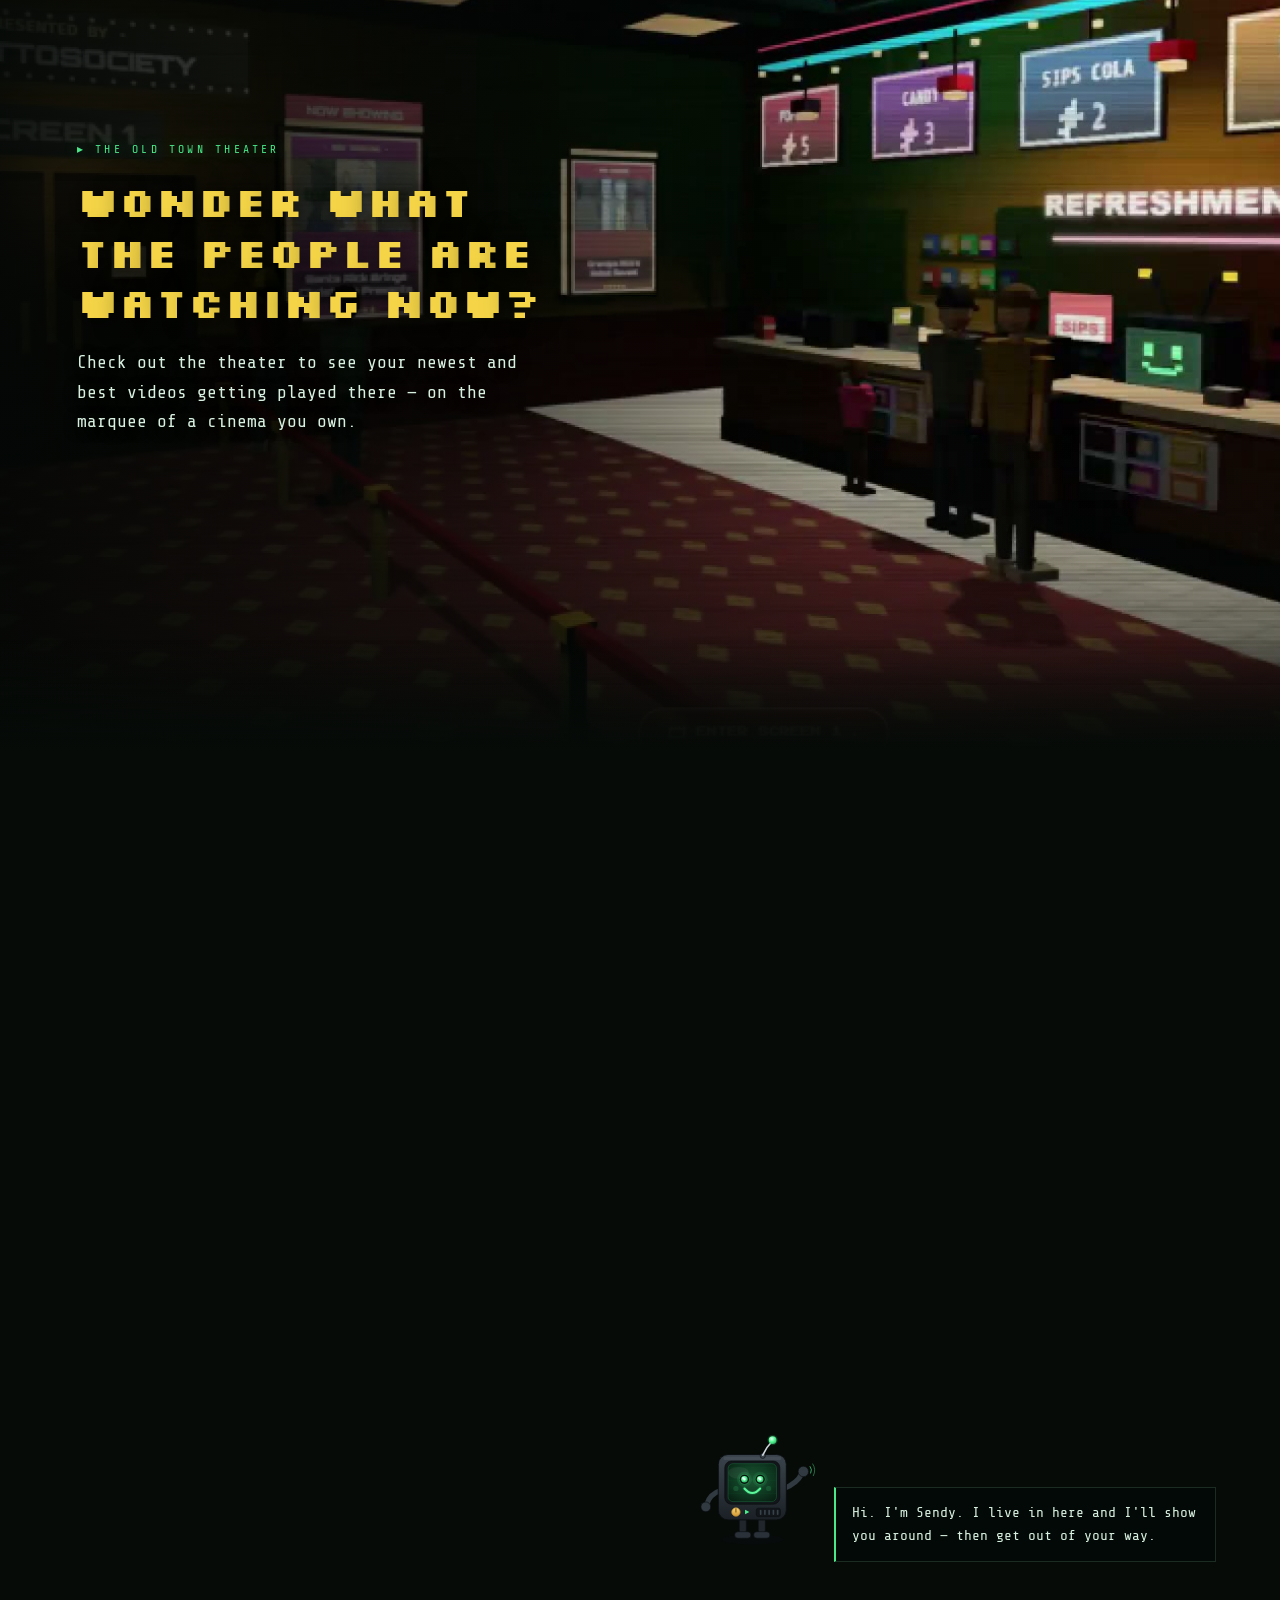
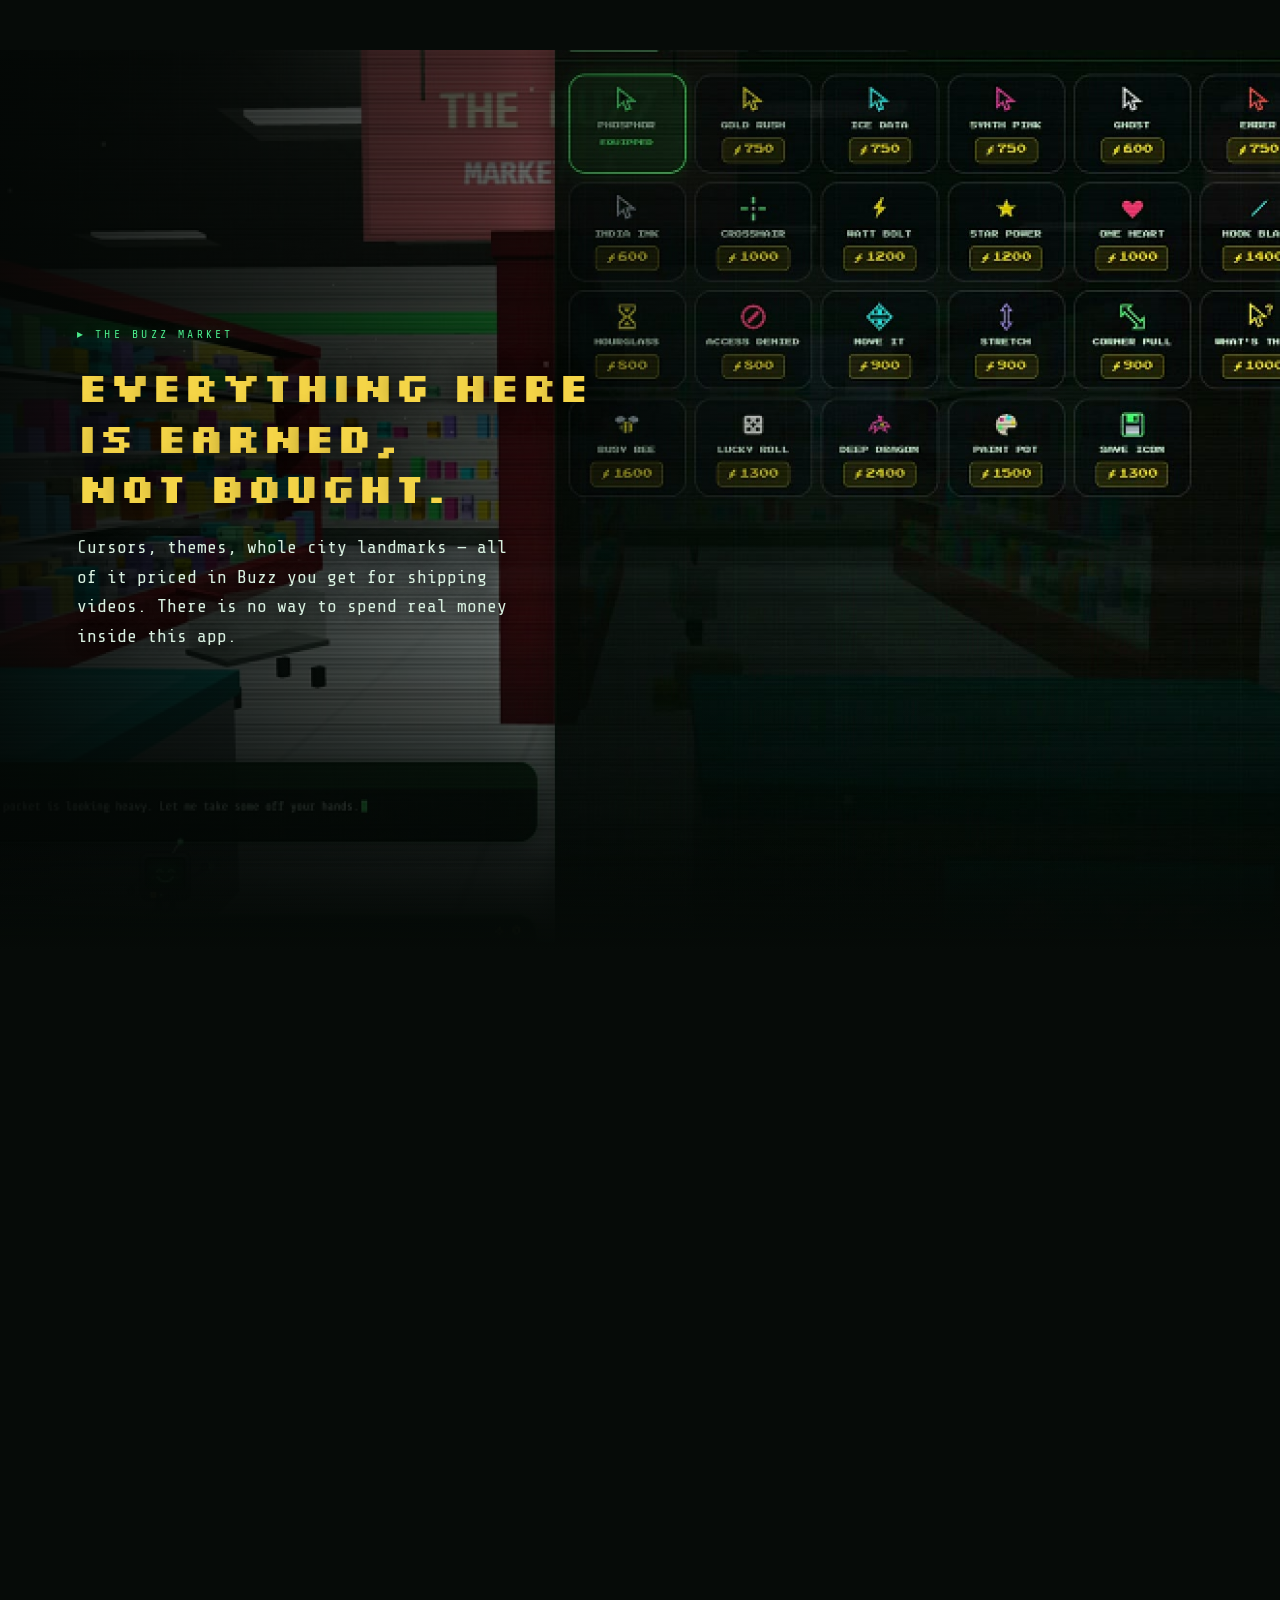
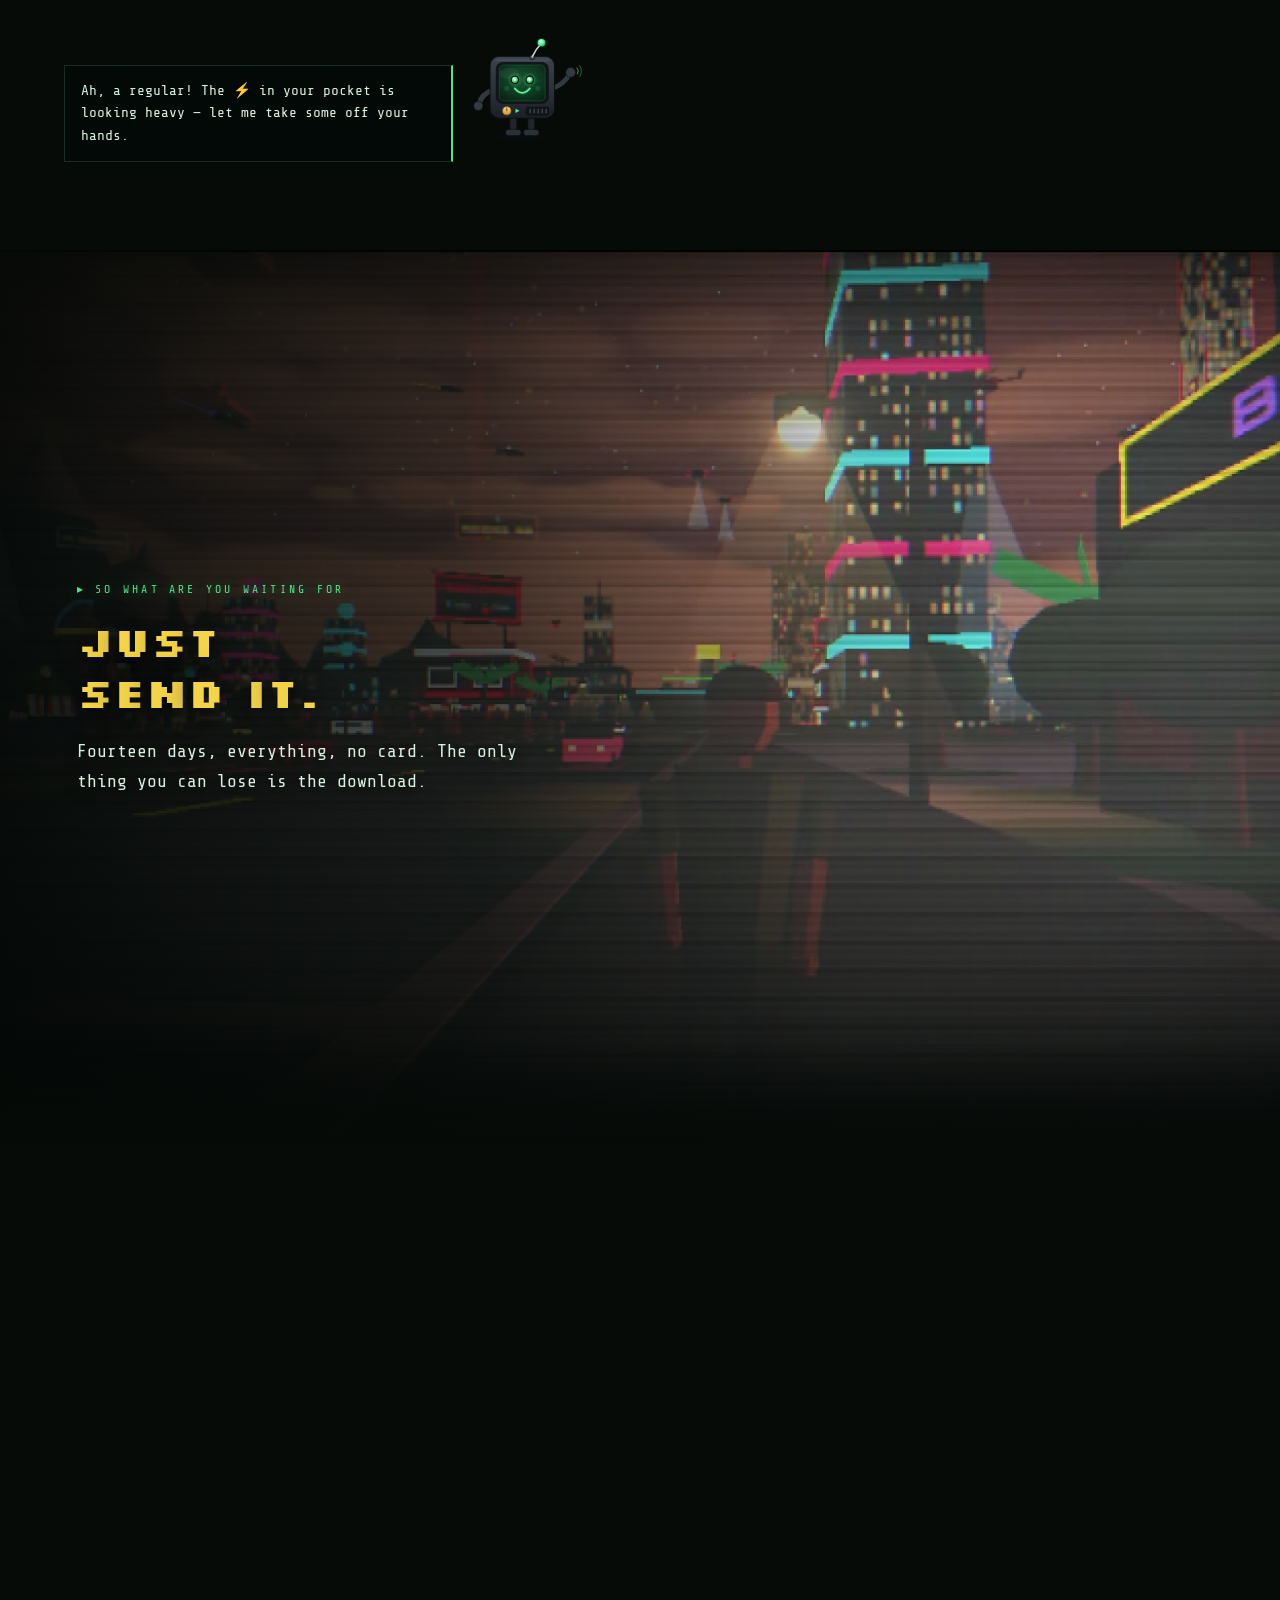
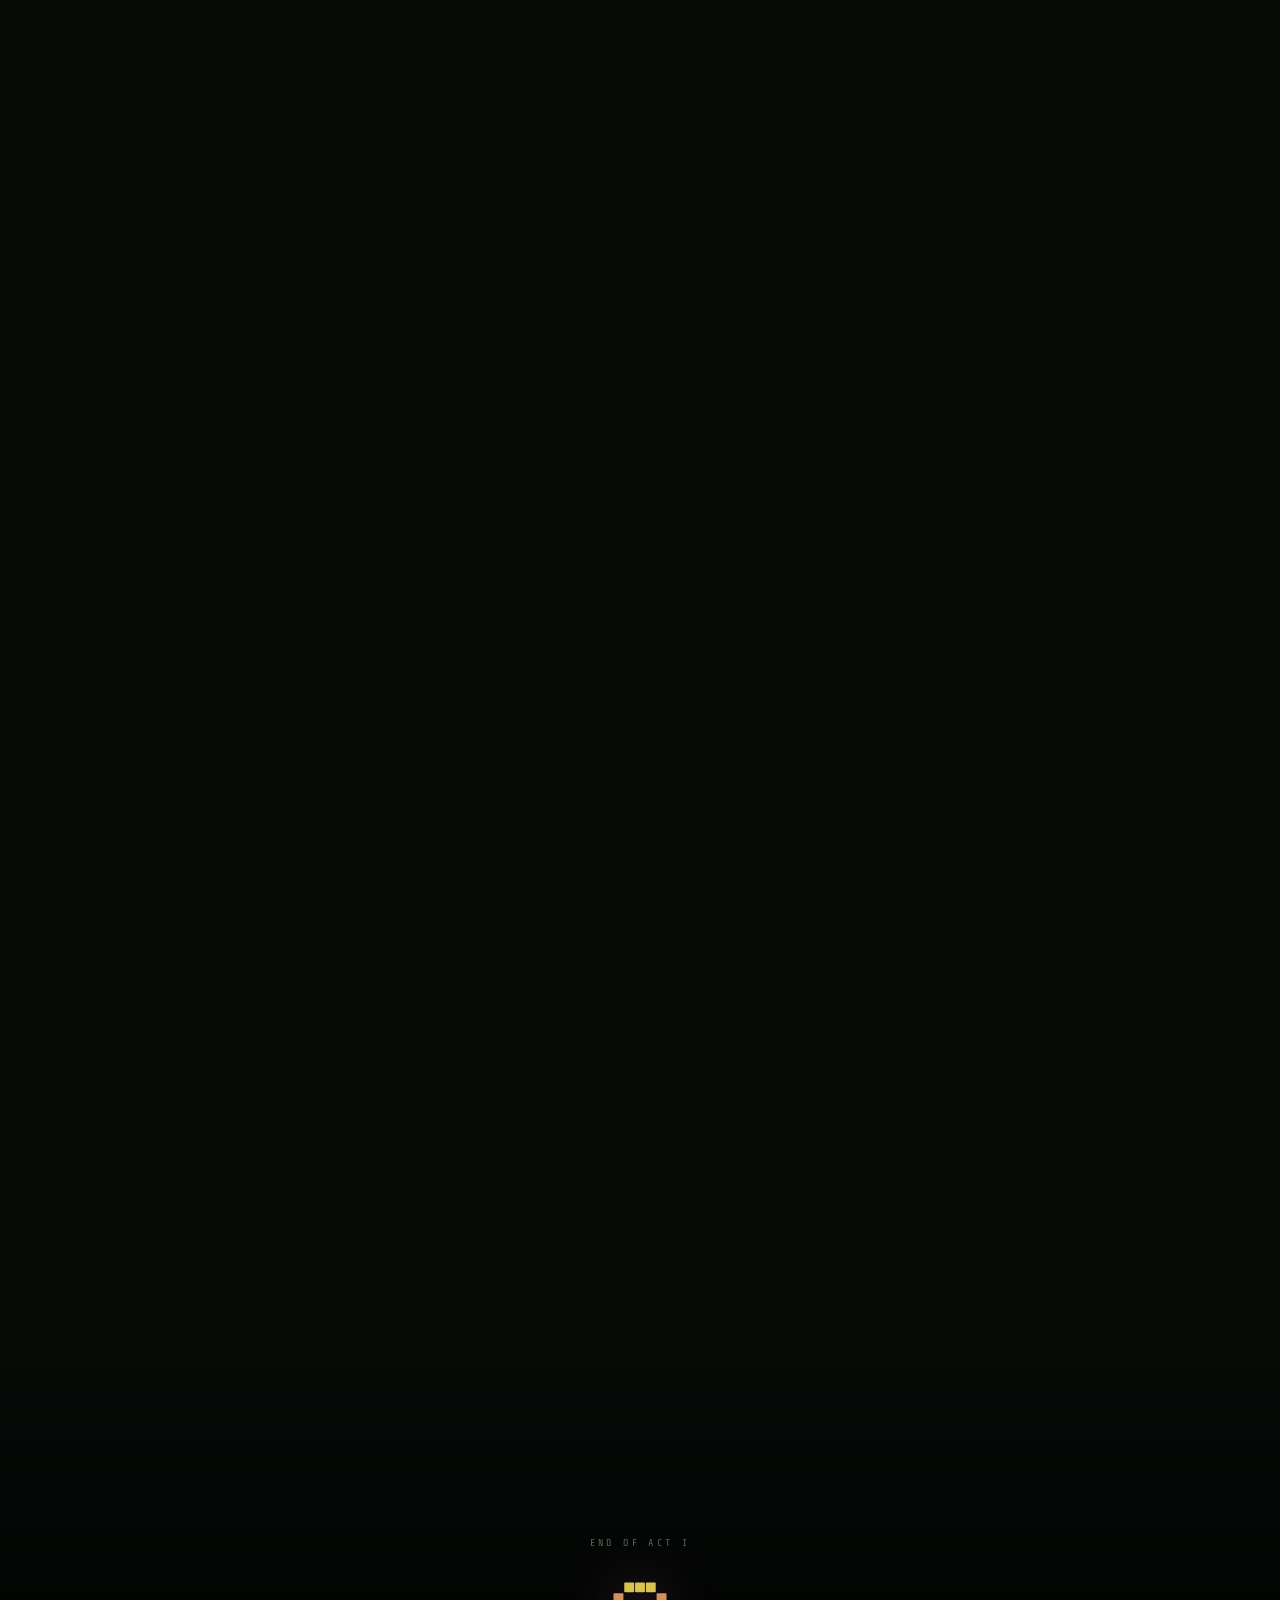
==== commit 463ad2be: "Open the homepage for Paddle review Paddle checks the domain for a product description, pricing, key" ====
--- a/index.html
+++ b/index.html
@@ -27,8 +27,6 @@
 <link rel="preload" as="image" href="media/hero.jpg">
 <link rel="icon" href="favicon.svg" type="image/svg+xml">
 <link rel="stylesheet" href="style.css">
-<script src="gate.js"></script>
-<noscript><style>html:not(.unlocked) body > *:not(#gate){visibility:visible}</style><p style="font-family:monospace;padding:20px">This page needs JavaScript.</p></noscript>
 
 </head>
 <body>
@@ -660,6 +658,13 @@
            biggest reason someone abandons an unsigned installer. -->
       <a class="cta" id="get" href="download.html">DOWNLOAD — 14 DAYS FREE</a>
       <p class="fine">Windows · no card · no account</p>
+      <!-- The app's trial gate opens sendittosociety.com/#get when somebody
+           clicks GET A KEY, and #get is this price box. Without this line they
+           land on a DOWNLOAD button — handed the installer they already have,
+           at the exact moment they were reaching for a card. Copies already
+           installed cannot be fixed by an app update, so the fix has to live
+           here, on the page they arrive at. -->
+      <p class="already">Already tried it? <a href="buy.html">Buy a key →</a></p>
       <ul class="pricefacts">
         <li><b>Fourteen days, everything.</b> Every tool, every channel, the city,
           the games. If it isn't for you, do nothing — it stops on day
--- a/style.css
+++ b/style.css
@@ -622,8 +622,6 @@
    briefly readable behind the gate. gate.js is loaded synchronously in <head>
    and adds that class — which also means a visitor with JavaScript off sees
    the noscript line and nothing else, rather than the whole site. */
-html:not(.unlocked) body > *:not(#gate){visibility:hidden}
-html.unlocked body > *{visibility:visible}
 
 #gate{position:fixed;inset:0;z-index:400;background:#020403;display:flex;
   align-items:center;justify-content:center;padding:40px 24px;
@@ -652,3 +650,9 @@
 }
 #gate.shake form{animation:gShake .34s ease}
 @media (prefers-reduced-motion:reduce){ #gate.shake form{animation:none} }
+
+/* The second door out of the price box: download if you are new, buy if you
+   already know. Quiet on purpose — the trial is still the front door. */
+.already{margin:18px 0 0;font-size:13.5px;color:var(--faint)}
+.already a{border-bottom:1px solid rgba(74,232,138,.35)}
+.already a:hover{border-bottom-color:var(--green)}
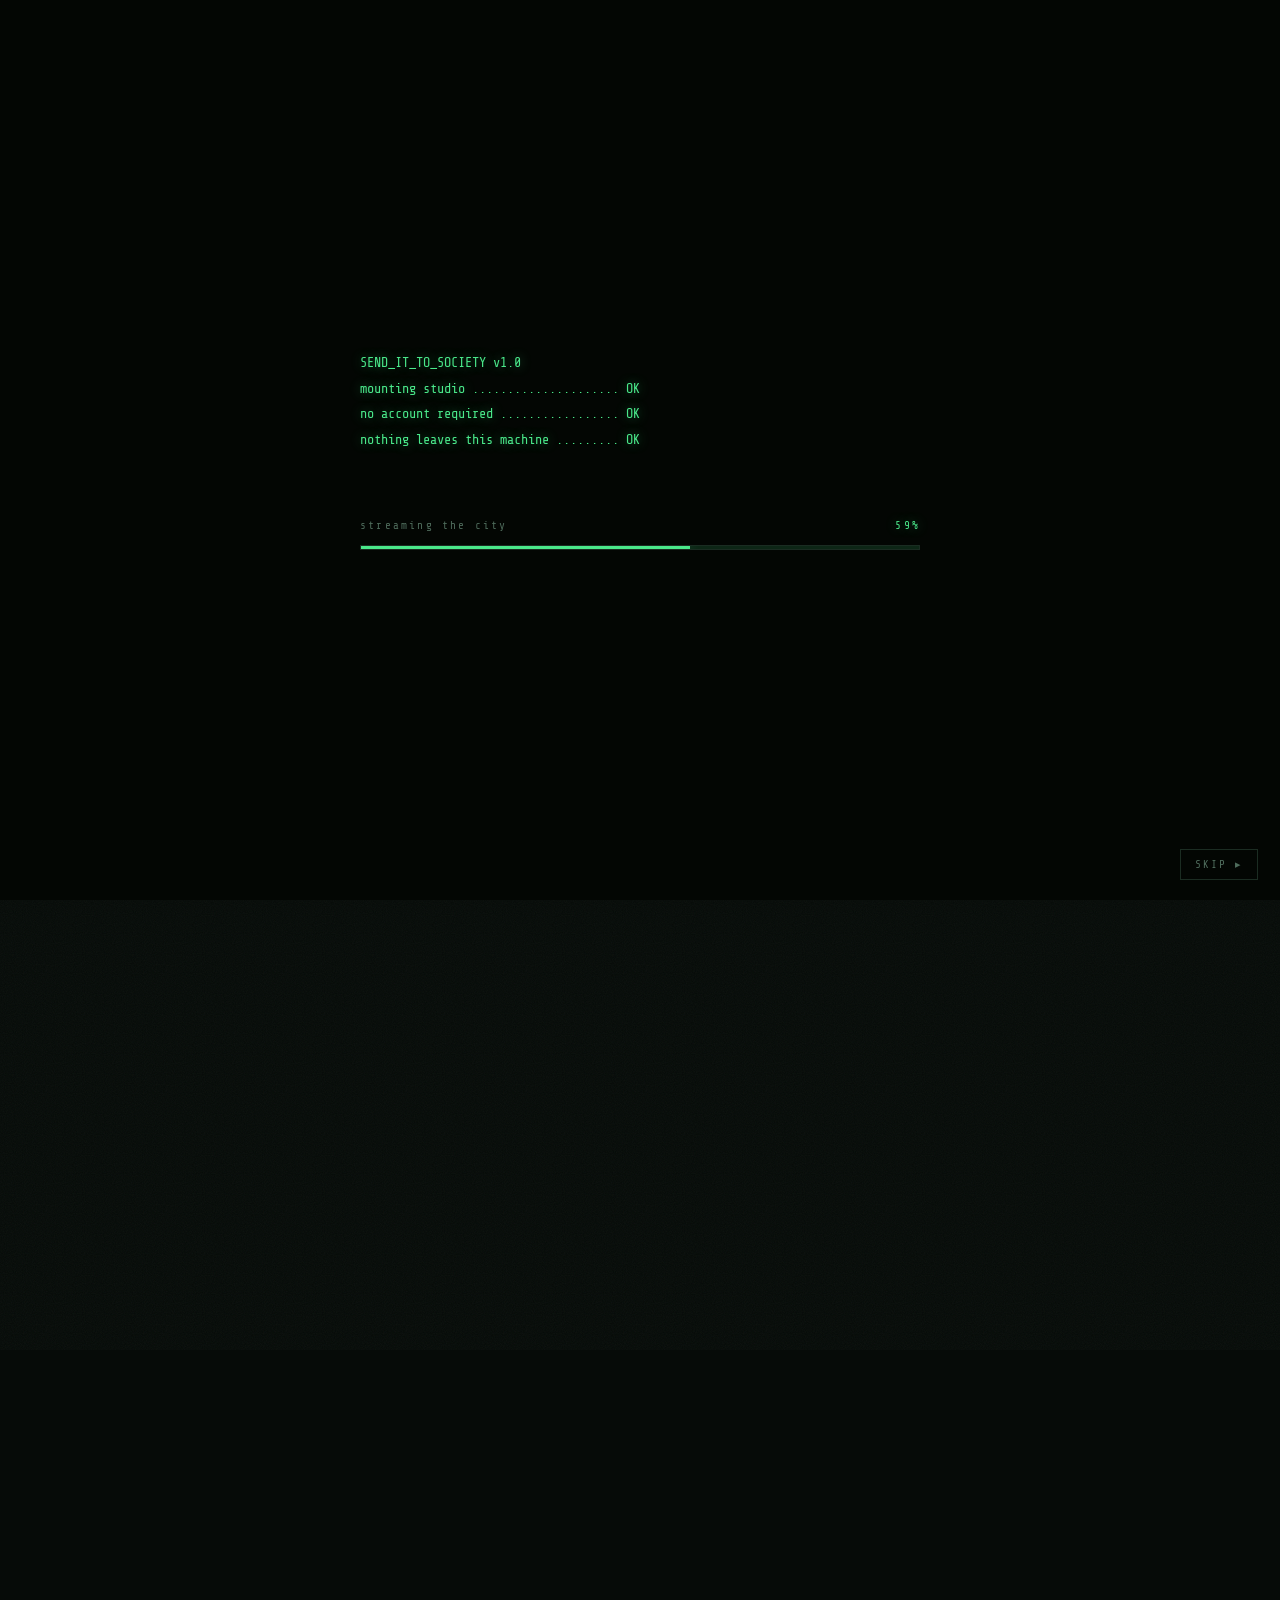
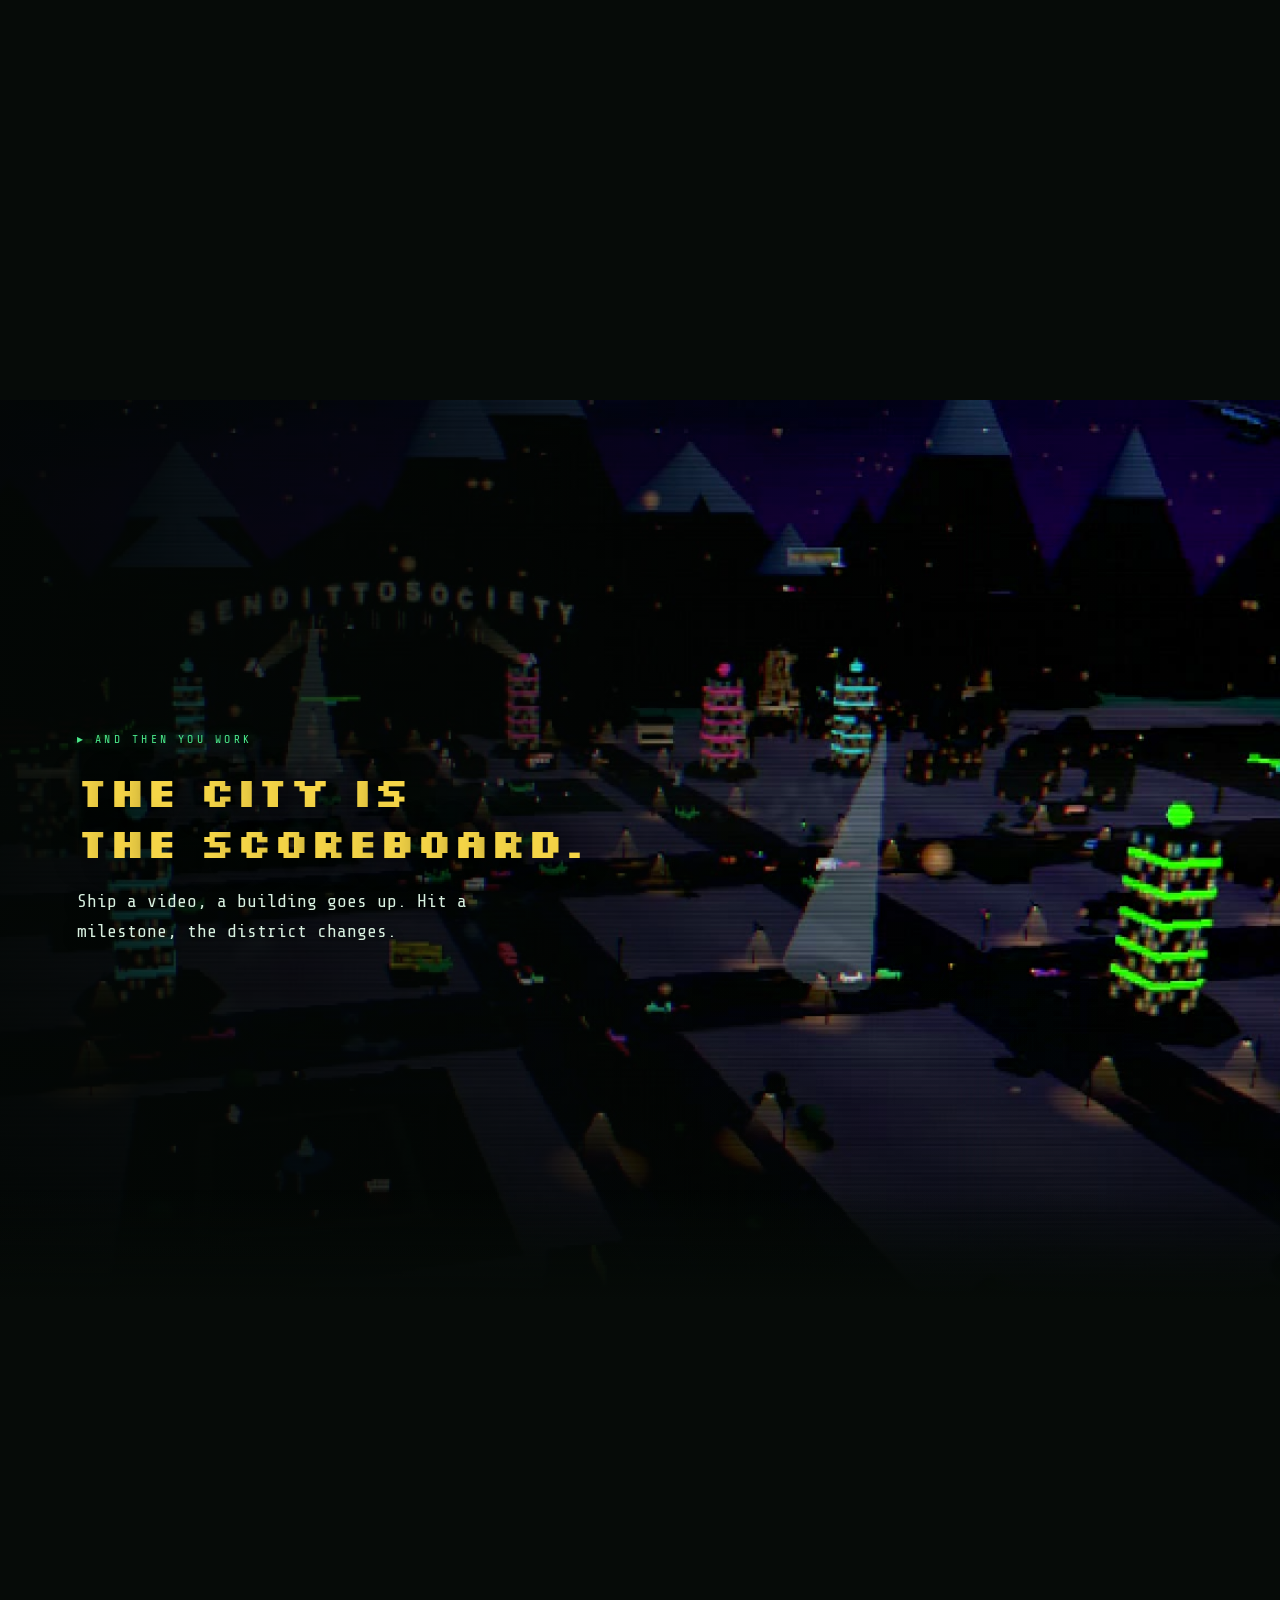
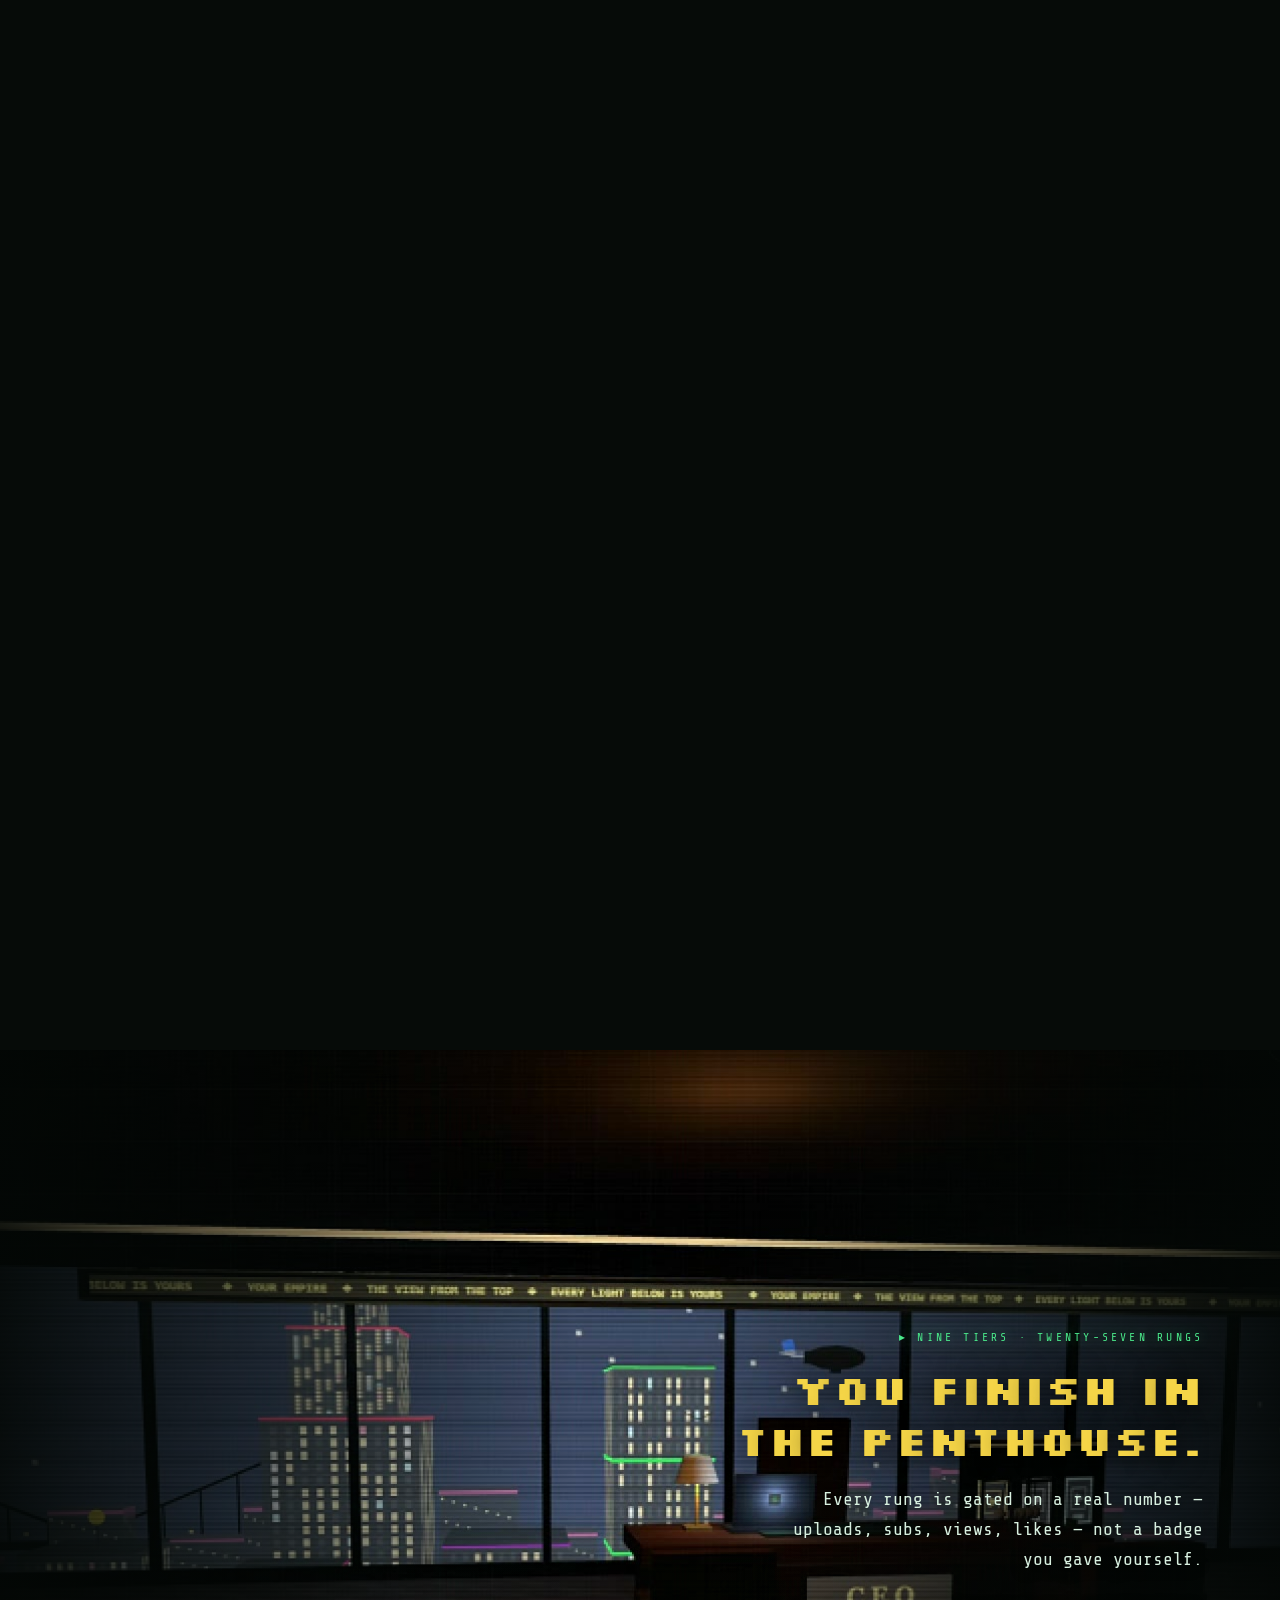
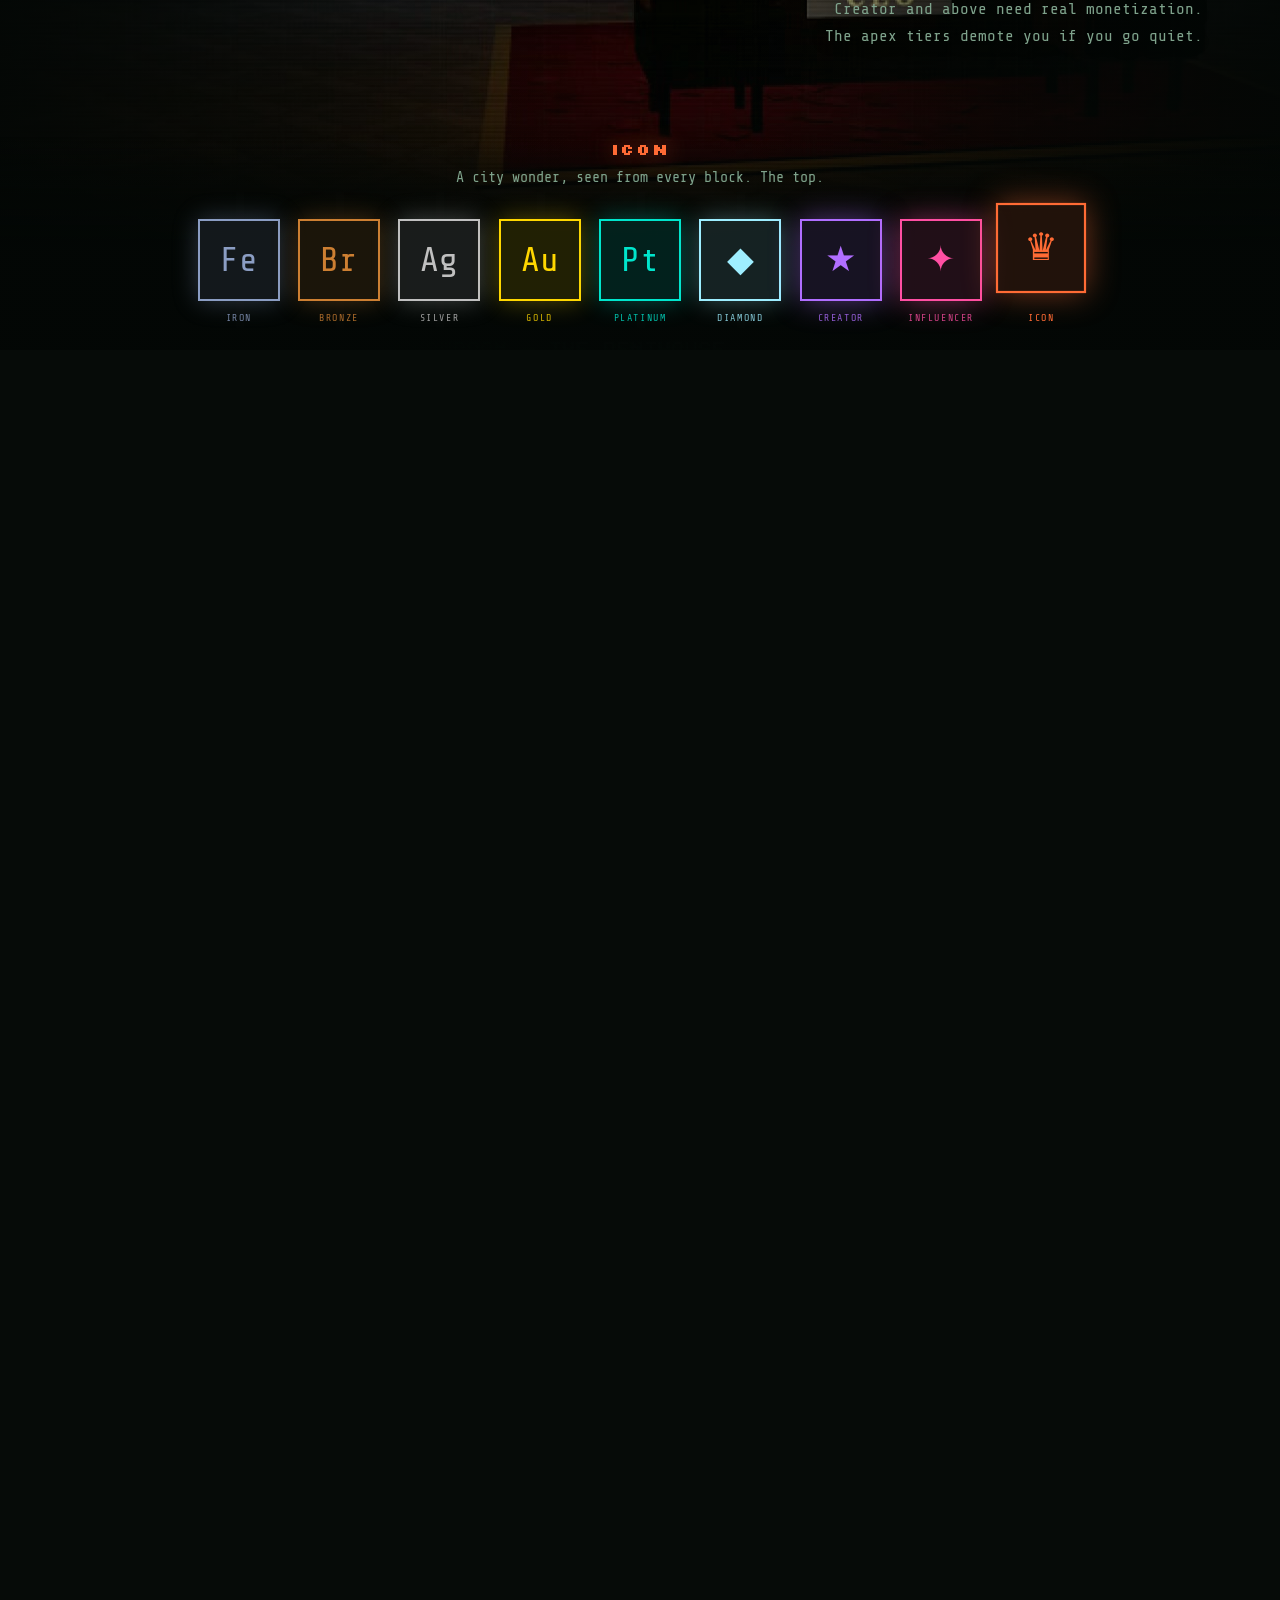
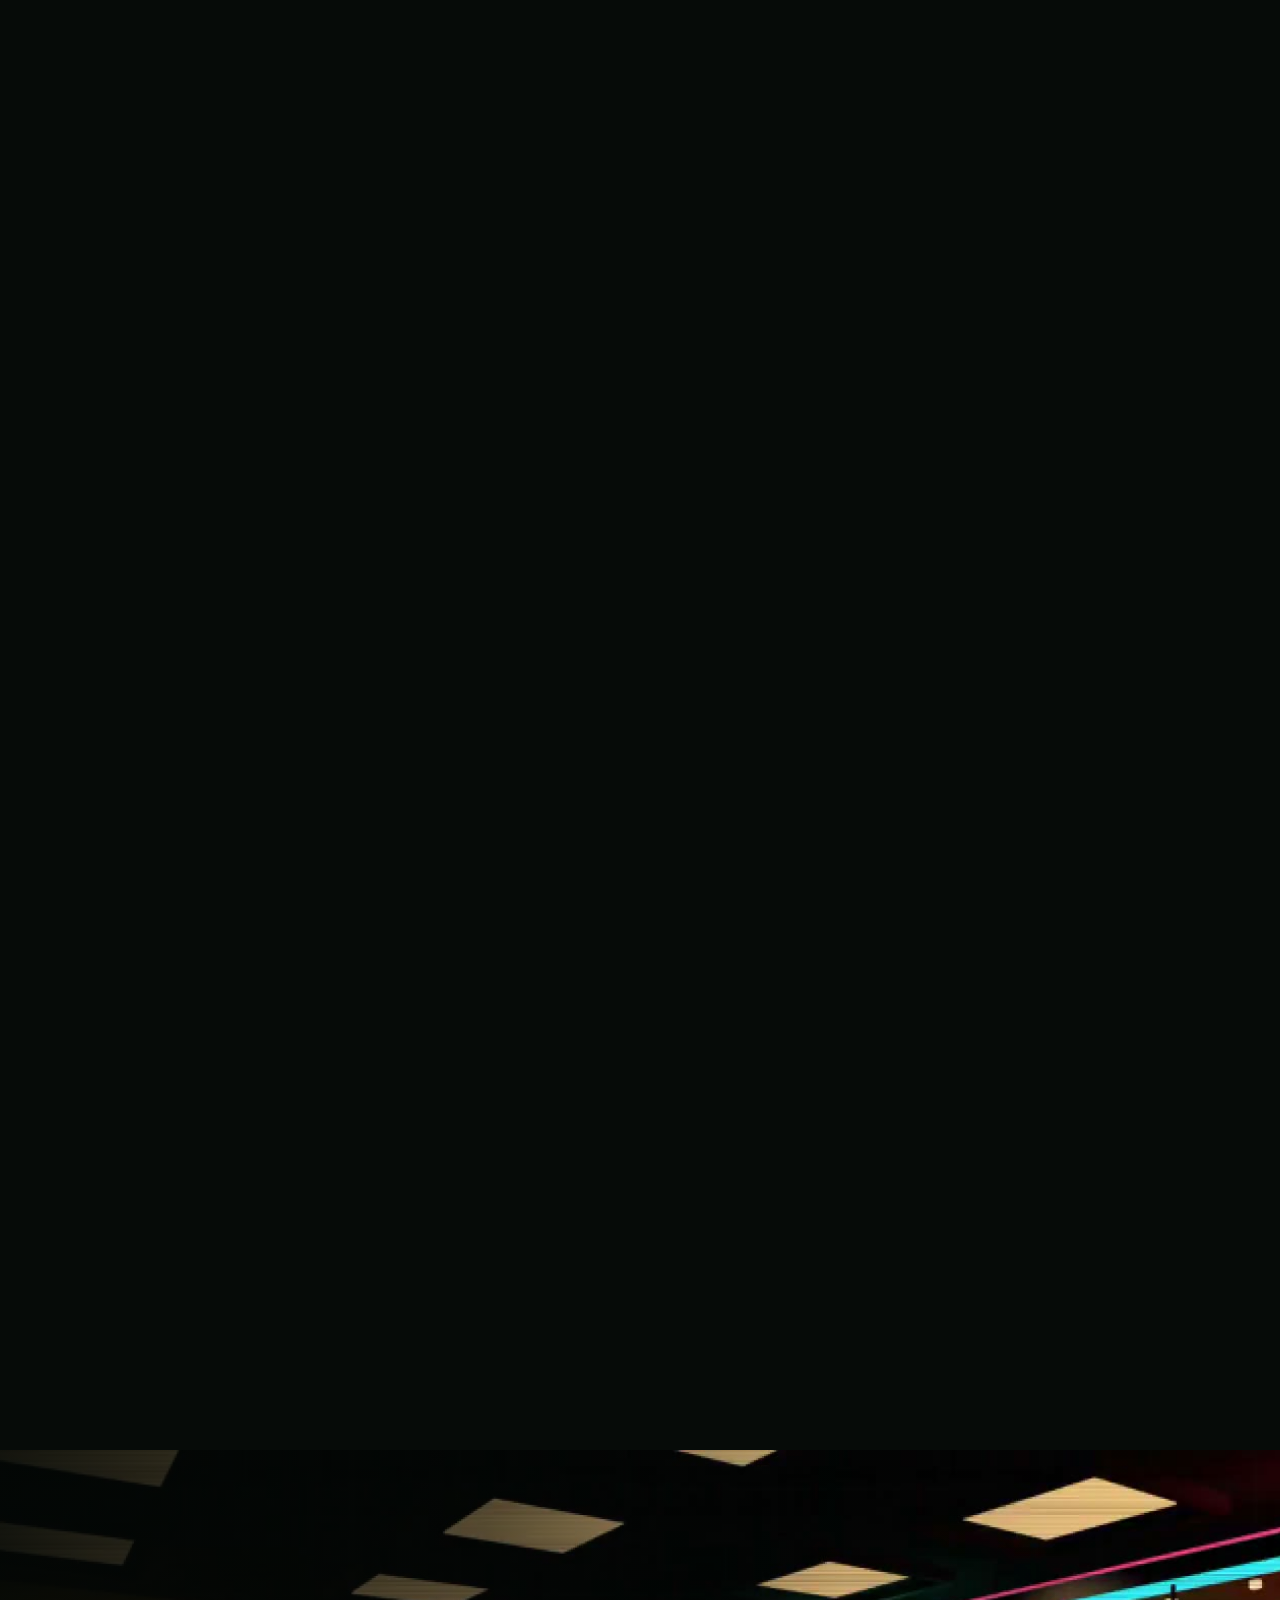
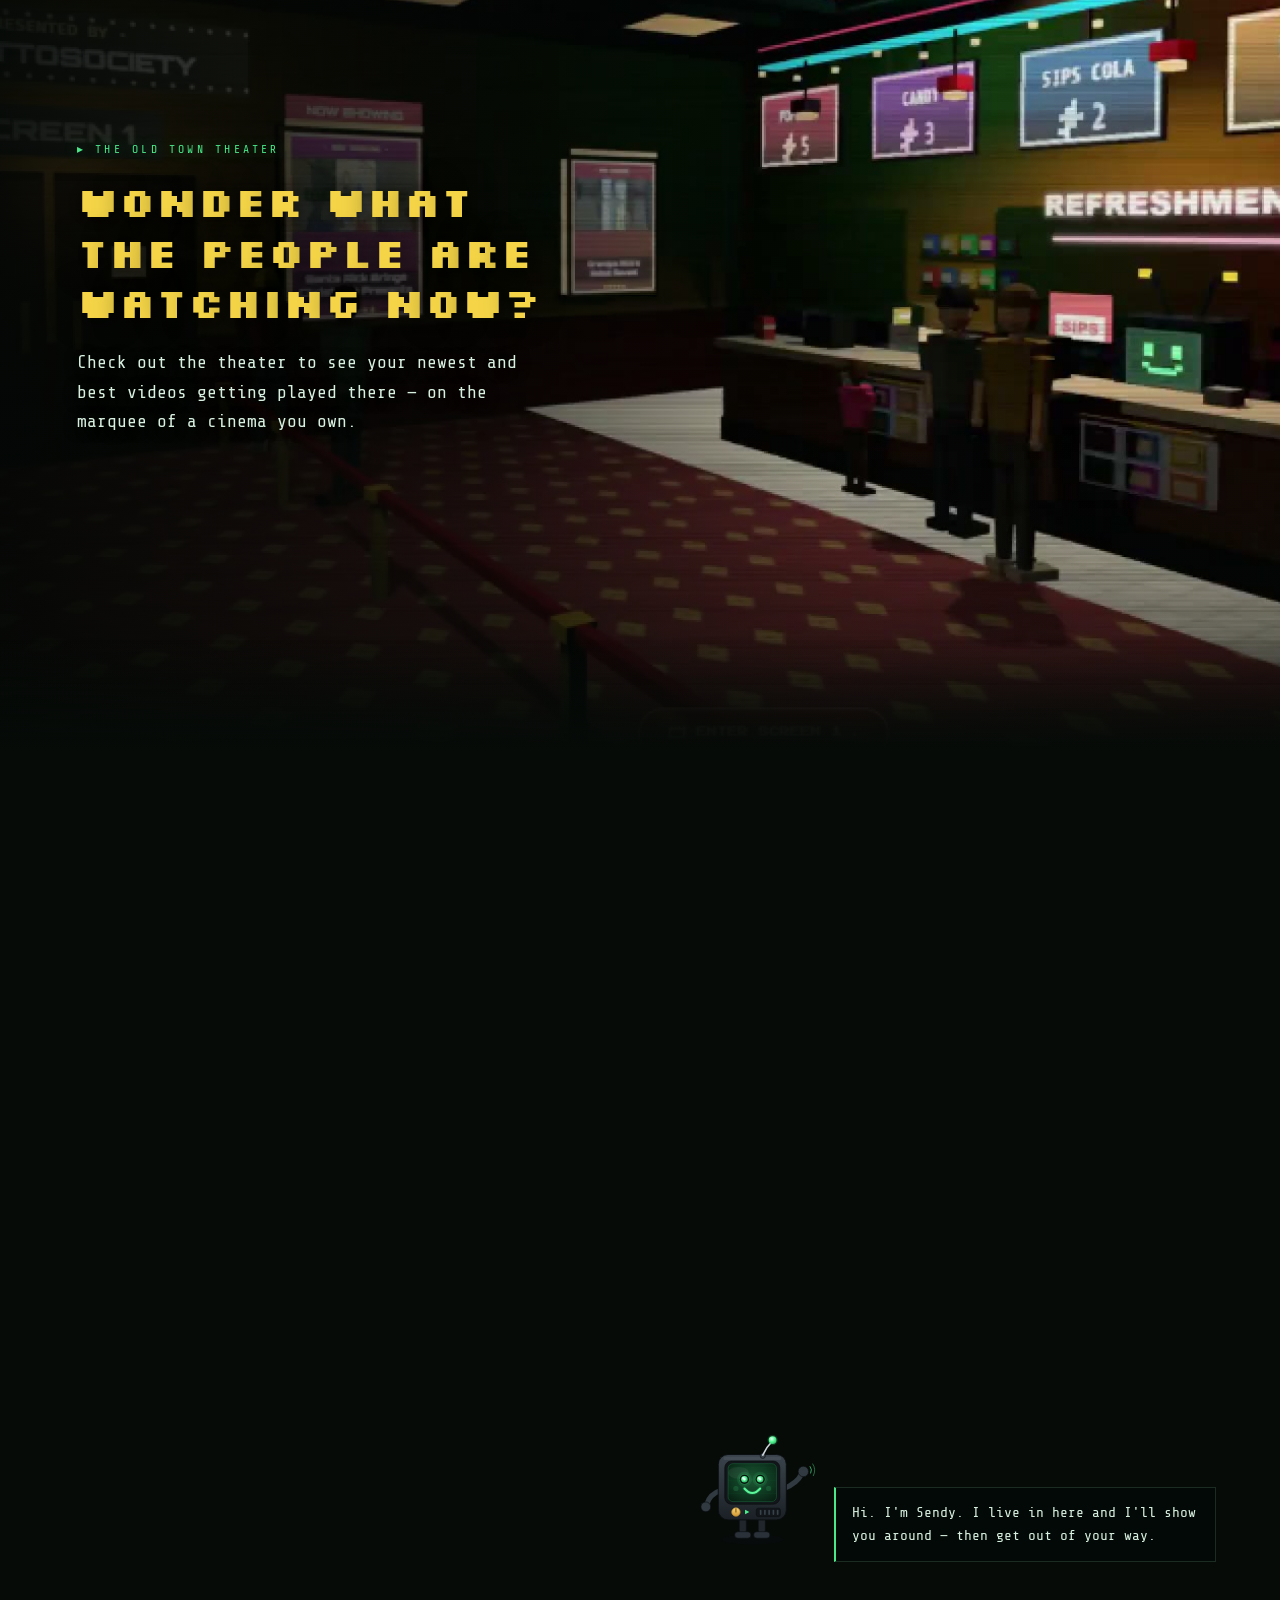
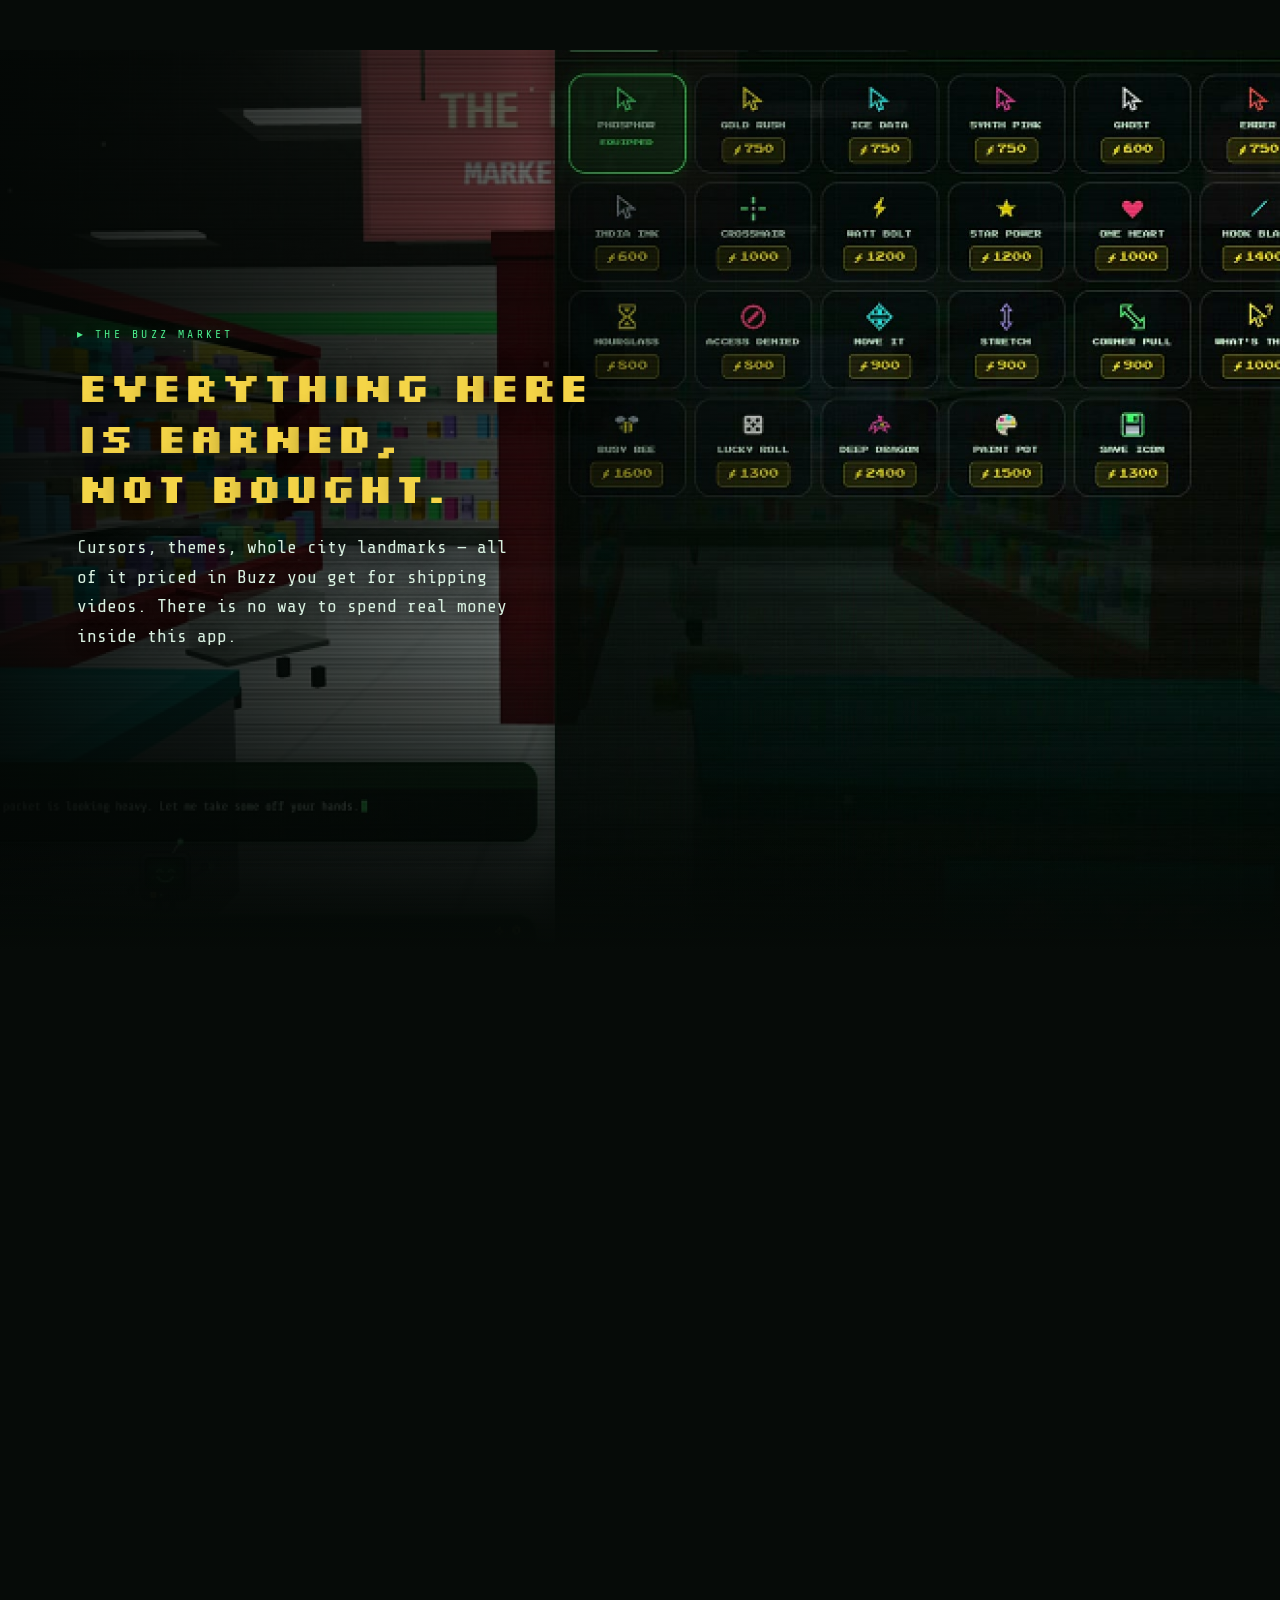
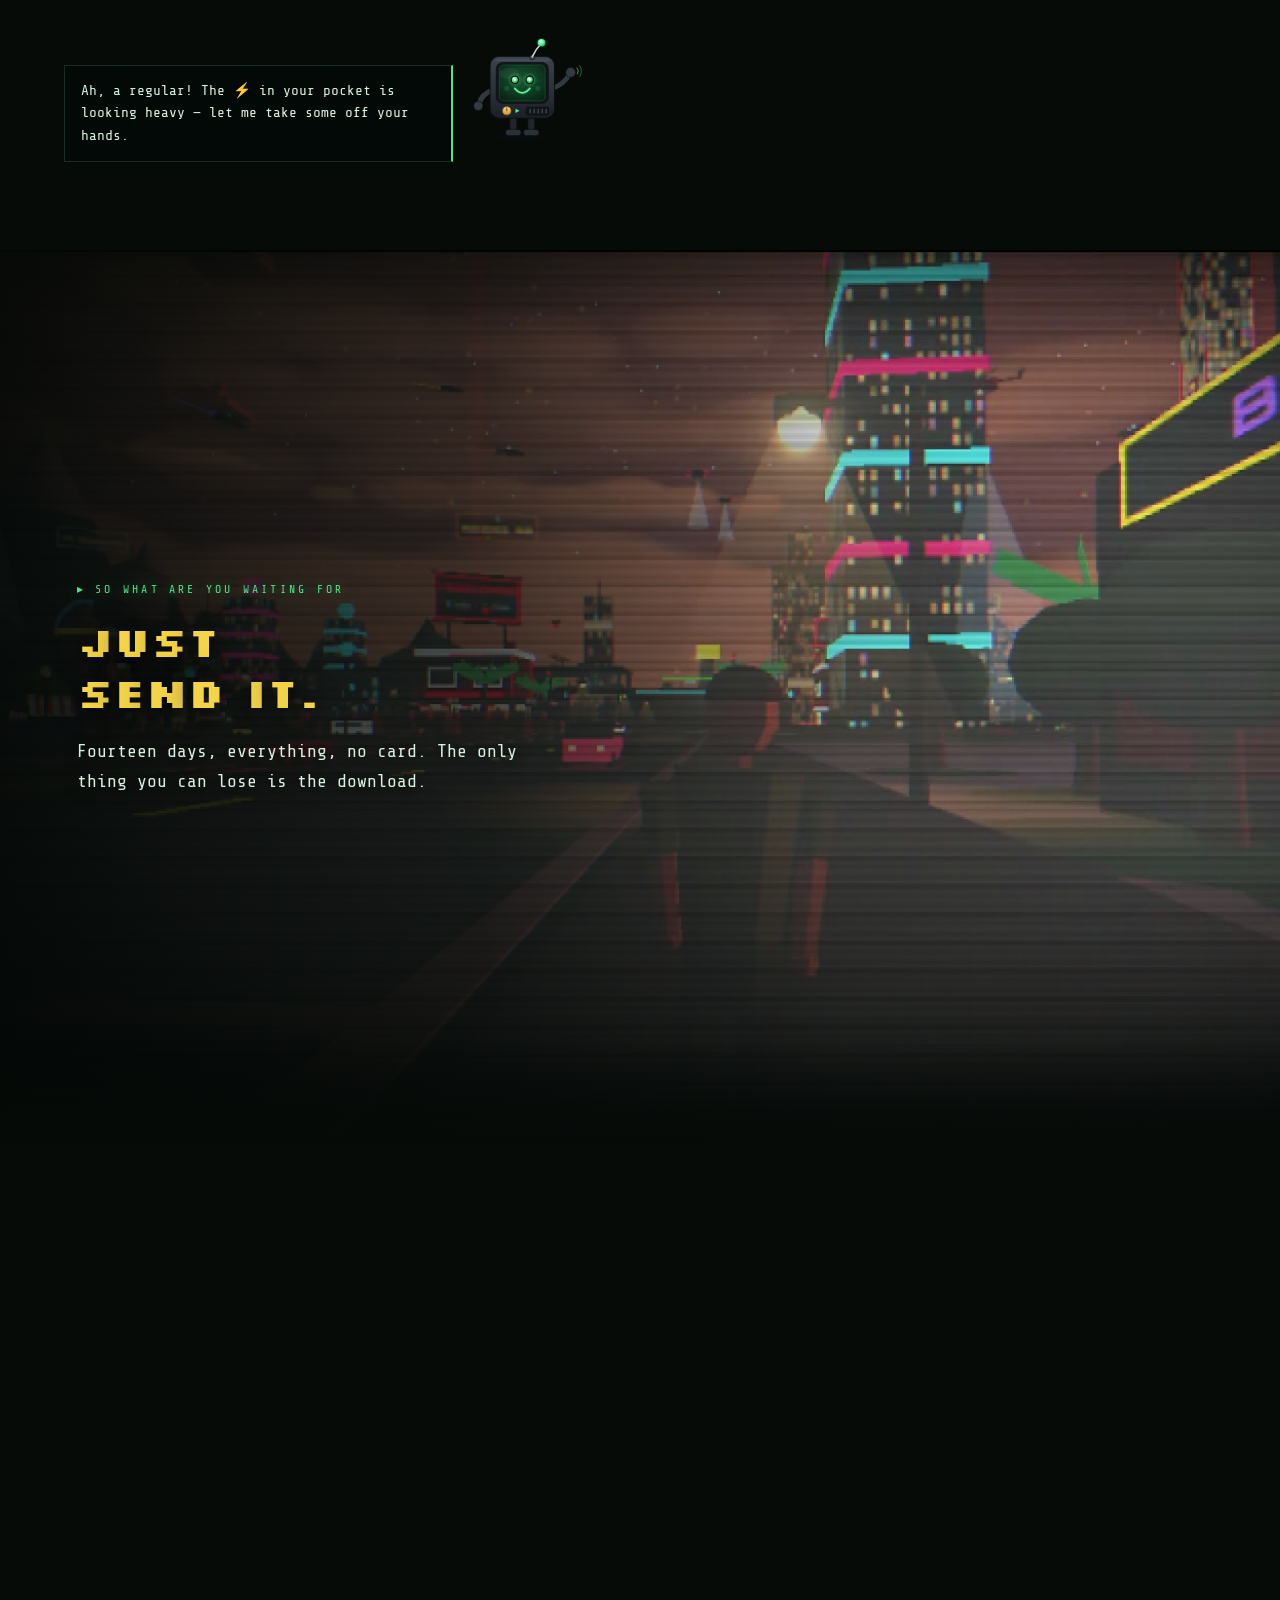
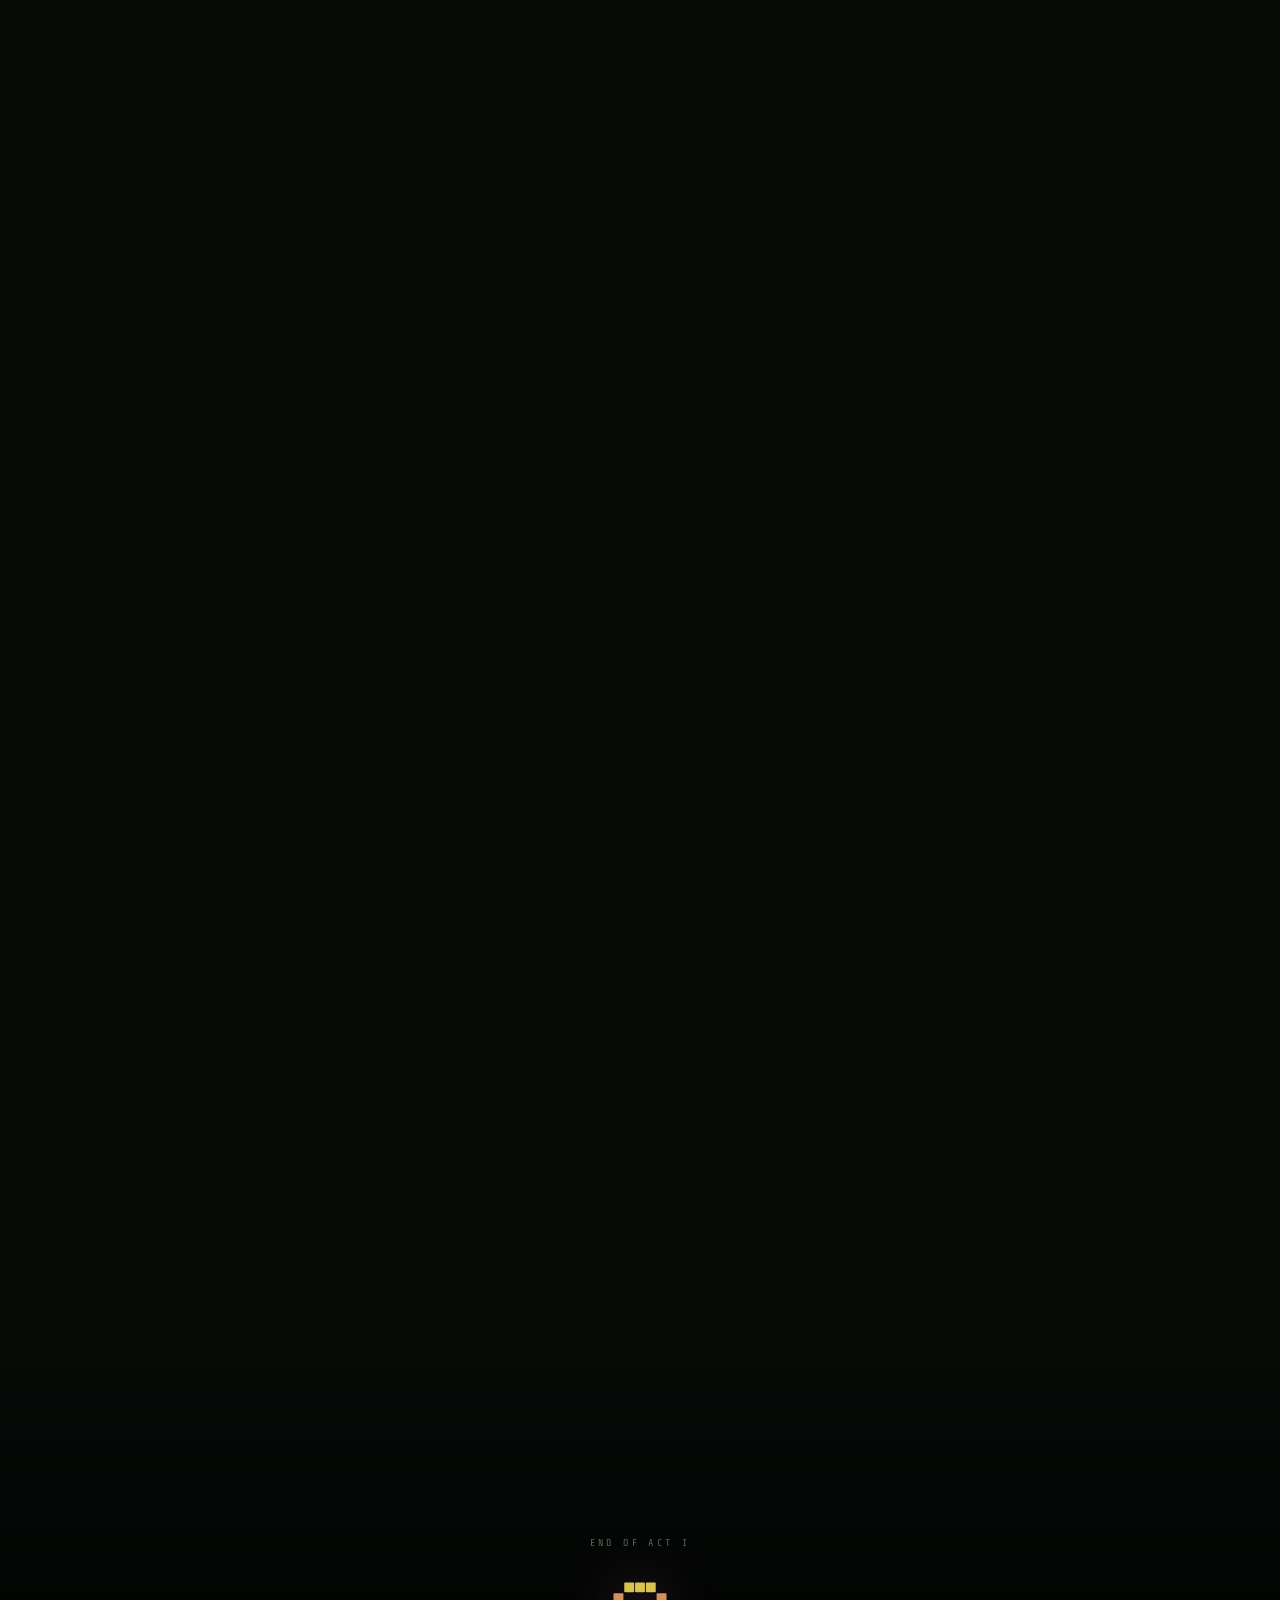
==== commit 79300a56: "Pause downloads and key sales The site stays up in full; nothing leaves it. Chris's call while the n" ====
--- a/index.html
+++ b/index.html
@@ -52,8 +52,11 @@
   <nav>
     <a href="#city">THE CITY</a>
     <a href="#work">UNDER THE HOOD</a>
-    <a href="#price">PRICE</a>
-    <a class="cta-sm" href="#get">GET IT</a>
+    <!-- Was: a plain PRICE link plus a GET IT button. With downloads paused,
+         GET IT promises something the page can't do, so the two merged into
+         one highlighted PRICE button rather than leaving a dead promise in
+         the masthead. -->
+    <a class="cta-sm" href="#price">PRICE</a>
   </nav>
 </header>
 
@@ -72,7 +75,9 @@
       <p class="kicker">▸ SEND IT TO SOCIETY</p>
       <h1>The game for<br>running a<br>YouTube channel.</h1>
       <p class="sub">Every tool you need, inside a city you build.<br>Replaces about <b>$52 a month</b> of subscriptions. <b>$39, once.</b></p>
-      <a class="cta" href="#get">DOWNLOAD — 14 DAYS FREE</a>
+      <!-- Said DOWNLOAD — 14 DAYS FREE until downloads were paused. It still
+           lands on #get, which now explains why. -->
+      <a class="cta" href="#get">SEE THE PRICE</a>
       <p class="fine">Windows · no card · no account</p>
     </div>
     <div class="layer" data-from="0.38" data-to="0.64">
@@ -365,7 +370,7 @@
     <svg class="mark big" viewBox="-.04 -.04 5 7.05" width="54" height="76" aria-hidden="true" xmlns="http://www.w3.org/2000/svg"><rect x="1" y="0" width=".92" height=".92" rx=".1" fill="#D9C24E"/><rect x="2" y="0" width=".92" height=".92" rx=".1" fill="#D9C24E"/><rect x="3" y="0" width=".92" height=".92" rx=".1" fill="#D9C24E"/><rect x="0" y="1" width=".92" height=".92" rx=".1" fill="#D2915C"/><rect x="4" y="1" width=".92" height=".92" rx=".1" fill="#D2915C"/><rect x="0" y="2" width=".92" height=".92" rx=".1" fill="#D25C6B"/><rect x="1" y="3" width=".92" height=".92" rx=".1" fill="#D163B8"/><rect x="2" y="3" width=".92" height=".92" rx=".1" fill="#D163B8"/><rect x="3" y="3" width=".92" height=".92" rx=".1" fill="#D163B8"/><rect x="4" y="4" width=".92" height=".92" rx=".1" fill="#A855D6"/><rect x="0" y="5" width=".92" height=".92" rx=".1" fill="#8A84D6"/><rect x="4" y="5" width=".92" height=".92" rx=".1" fill="#8A84D6"/><rect x="1" y="6" width=".92" height=".92" rx=".1" fill="#4FA9C9"/><rect x="2" y="6" width=".92" height=".92" rx=".1" fill="#4FA9C9"/><rect x="3" y="6" width=".92" height=".92" rx=".1" fill="#4FA9C9"/></svg>
     <p class="tc-name">SEND IT TO SOCIETY</p>
     <p class="tc-line">WINDOWS · $39 ONCE · 14 DAYS FREE</p>
-    <a class="cta" href="#get">DOWNLOAD — 14 DAYS FREE</a>
+    <a class="cta" href="#get">SEE THE PRICE</a>
     <p class="tc-fine">Public beta · no card · no account</p>
     <a class="tc-more" href="#work">▾  ACT II — UNDER THE HOOD</a>
   </div>
@@ -651,20 +656,38 @@
       <p class="eyebrow">// THE PRICE</p>
       <p class="amt">$39</p>
       <p class="once">ONE TIME · NOT A SUBSCRIPTION · YOURS FOREVER</p>
-      <!-- OUR PAGE, NOT GITHUB'S. download.html starts the file immediately from
-           GitHub's asset host, so nobody is ever dropped on a repo page full of
-           tags and "Source code (zip)" rows — and it gets to explain the
-           SmartScreen warning BEFORE Windows shows it, which is the single
-           biggest reason someone abandons an unsigned installer. -->
-      <a class="cta" id="get" href="download.html">DOWNLOAD — 14 DAYS FREE</a>
-      <p class="fine">Windows · no card · no account</p>
-      <!-- The app's trial gate opens sendittosociety.com/#get when somebody
-           clicks GET A KEY, and #get is this price box. Without this line they
-           land on a DOWNLOAD button — handed the installer they already have,
-           at the exact moment they were reaching for a card. Copies already
-           installed cannot be fixed by an app update, so the fix has to live
-           here, on the page they arrive at. -->
-      <p class="already">Already tried it? <a href="buy.html">Buy a key →</a></p>
+      <!-- ═══ DOWNLOADS PAUSED — 11 Oct 2026, Chris's call ═══════════════════
+           The site stays up in full; the installer does not go out. To turn it
+           back on, restore this one line and revert download.html:
+
+             <a class="cta" id="get" href="download.html">DOWNLOAD — 14 DAYS FREE</a>
+
+           id="get" MUST stay on whatever element sits here. FOUR things anchor
+           to #get: the nav button, the hero CTA, the end-of-Act-I card, and the
+           app's own trial gate, which opens sendittosociety.com/#get when
+           somebody clicks GET A KEY. Move the id and all four break silently.
+
+           (The original reason this pointed at our own page, not GitHub's:
+           download.html explains the SmartScreen warning BEFORE Windows shows
+           it, which is the single biggest reason someone abandons an unsigned
+           installer. That page is still there, now saying it's paused.) -->
+      <p class="cta cta-off" id="get">DOWNLOADS PAUSED</p>
+      <p class="fine">A new build is close. Email <b>sendittosociety@gmail.com</b> and I'll tell you when it's back.</p>
+      <!-- BUY A KEY REMOVED TOO — 11 Oct 2026, same call. Was:
+
+             <p class="already">Already tried it? <a href="buy.html">Buy a key →</a></p>
+
+           KNOW WHAT THIS COSTS. The app's trial gate opens
+           sendittosociety.com/#get when somebody clicks GET A KEY, and #get is
+           this price box — so an expired trial lands HERE, and this was the
+           line that sold to them. Copies already installed cannot be fixed by
+           an app update, so there is no other place to catch that person.
+
+           The email address above is now their only route. That is a
+           deliberate trade while everything is paused, not an oversight.
+           buy.html is still live and still works; it is simply unlinked, so
+           anyone already holding the URL can still pay. -->
+
       <ul class="pricefacts">
         <li><b>Fourteen days, everything.</b> Every tool, every channel, the city,
           the games. If it isn't for you, do nothing — it stops on day
--- a/style.css
+++ b/style.css
@@ -145,6 +145,14 @@
   background:var(--green);color:#04150B;padding:16px 30px;
   box-shadow:0 0 30px rgba(74,232,138,.35);transition:transform .12s,box-shadow .12s}
 .cta:hover{transform:translateY(-2px);box-shadow:0 0 44px rgba(74,232,138,.6)}
+
+/* DOWNLOADS PAUSED. Same shape and position as the live button so the price
+   box doesn't suddenly have a hole in it, but visibly inert: no fill, no glow,
+   no hover lift, no pointer. It has to read as a sign, not as a thing that
+   might work if you click it harder. Delete this rule when downloads return. */
+.cta-off{background:transparent;color:var(--faint);border:1px dashed var(--line);
+  box-shadow:none;cursor:default;margin:0 0 4px}
+.cta-off:hover{transform:none;box-shadow:none}
 
 /* Top centre, under the masthead: the first place the eye lands after the
    headline, rather than the bottom corner nobody looks at. */
